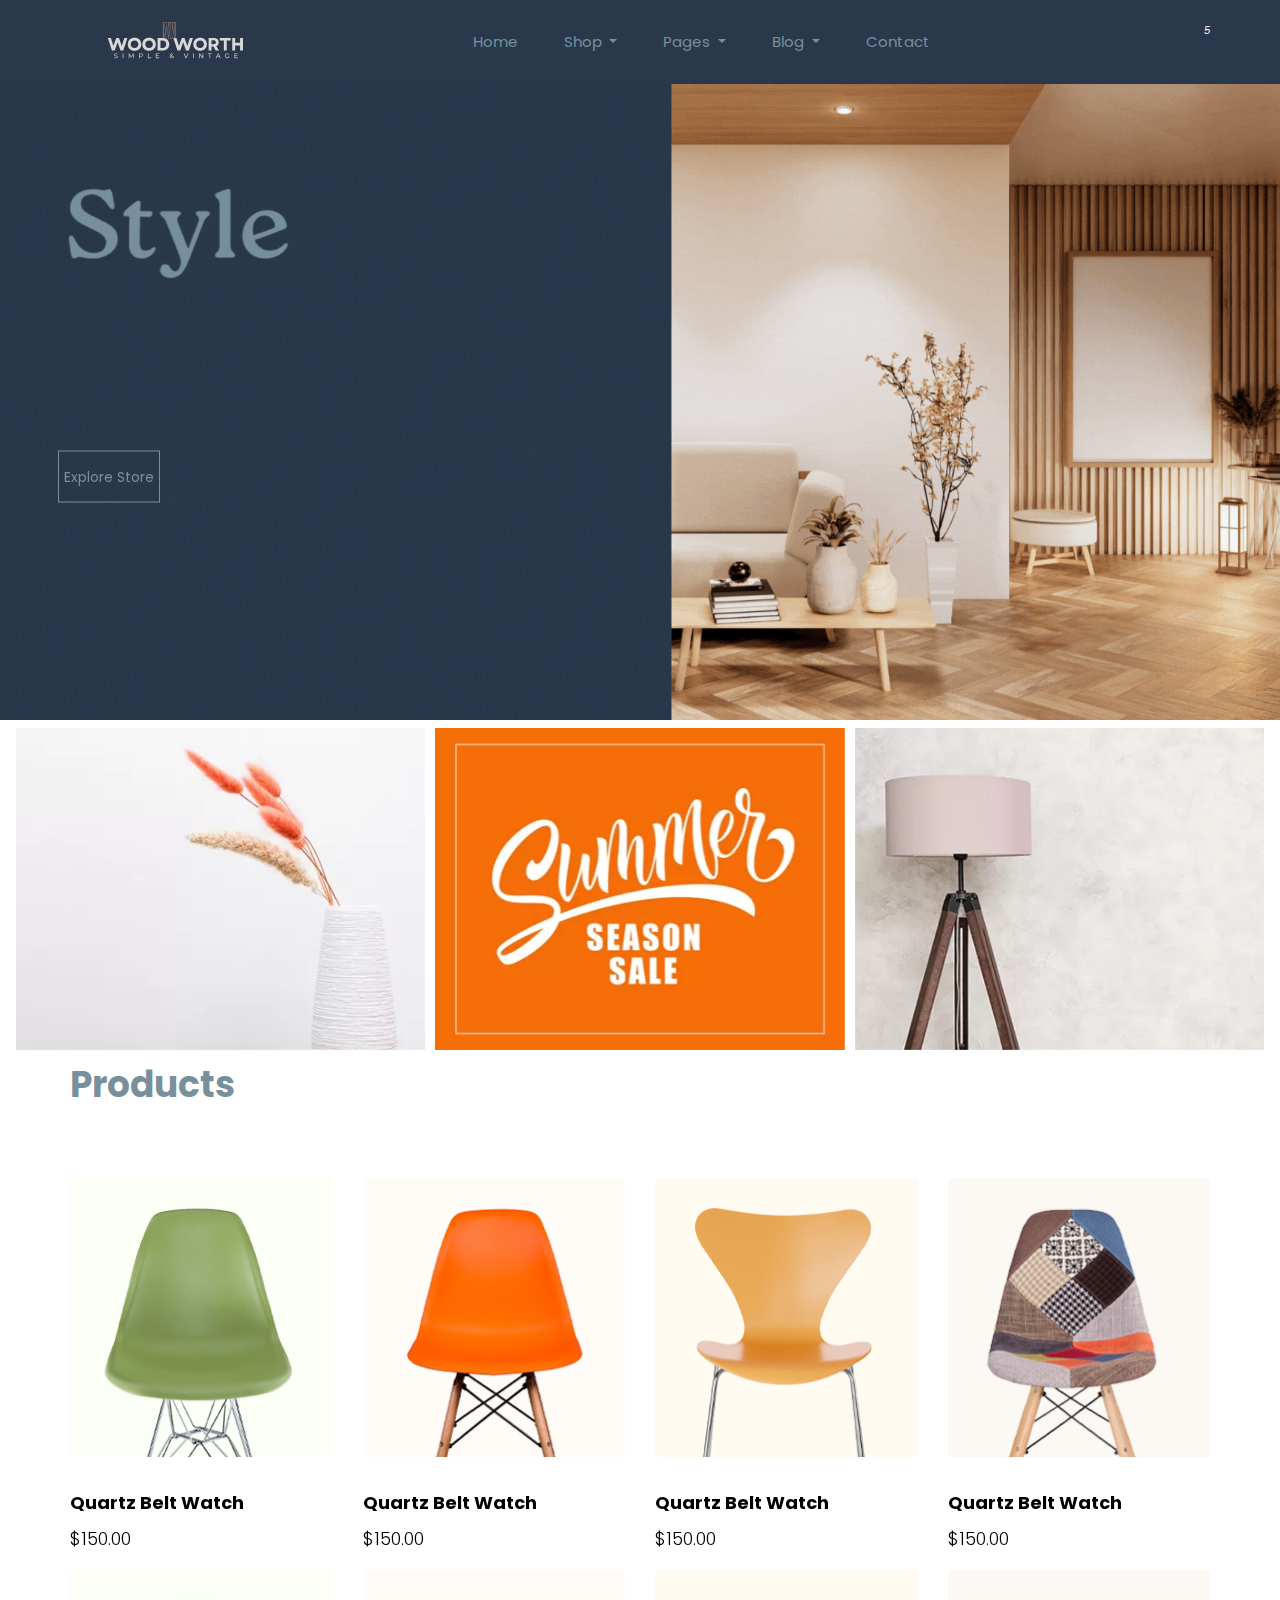
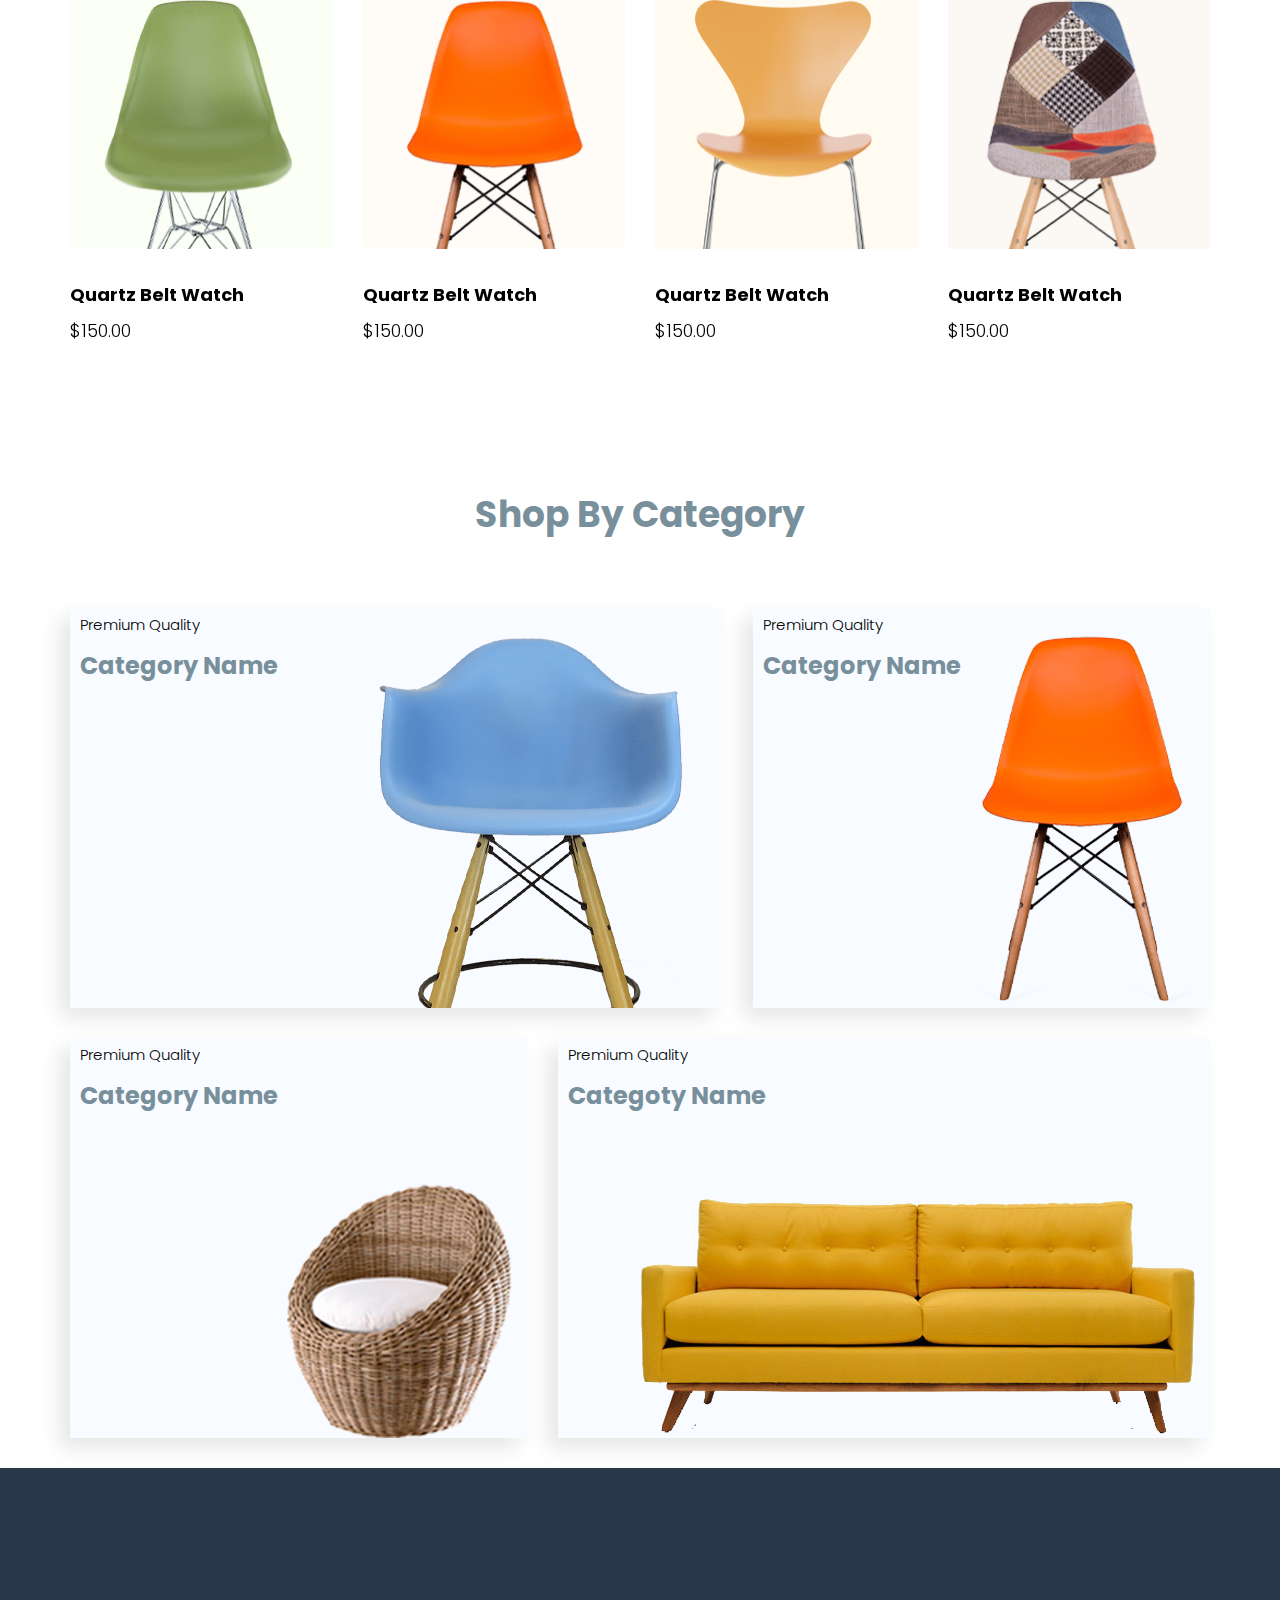
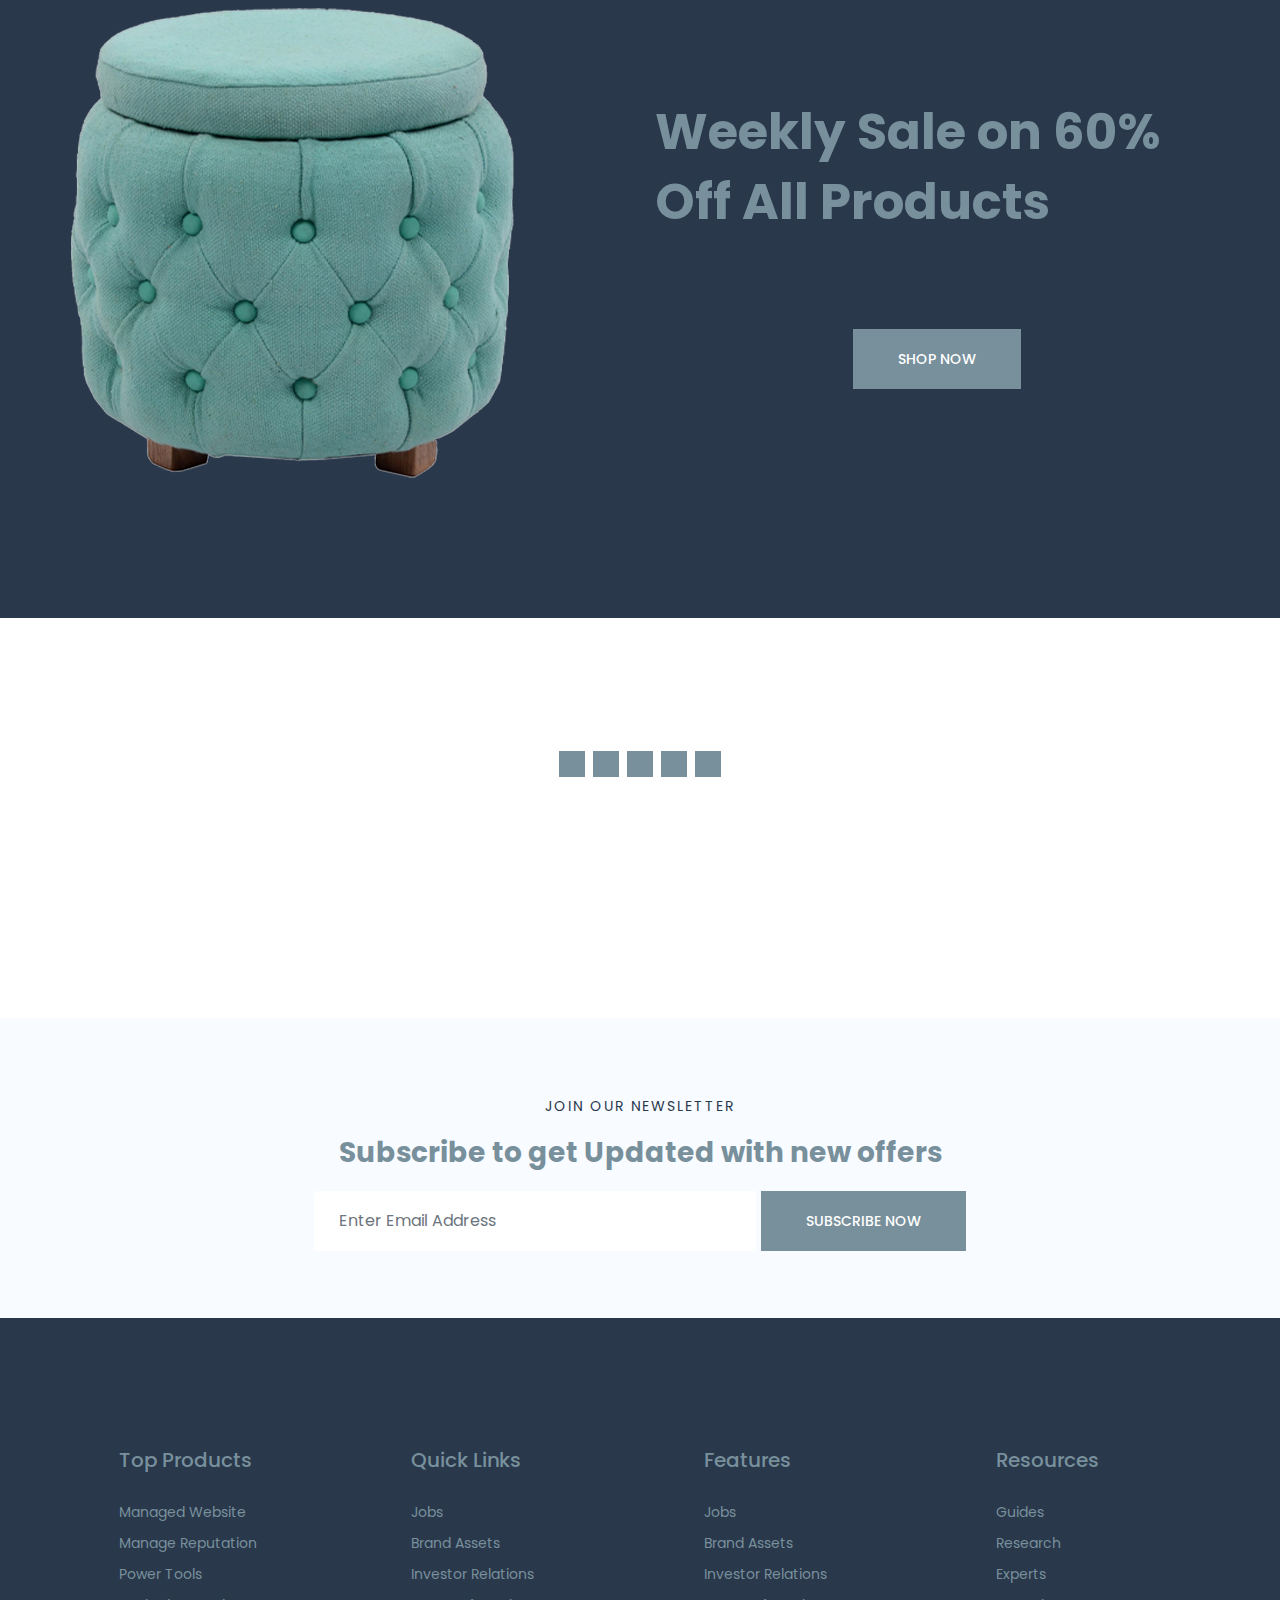
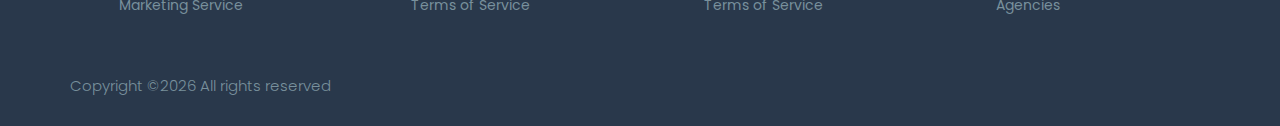
==== index.html @ 84f2014f "new changes" ====
<!DOCTYPE html>
<html lang="en">
  <head>
    <meta charset="UTF-8" />
    <meta
      name="viewport"
      content="width=device-width, initial-scale=1, shrink-to-fit=no"
    />
    <title>Furni Mart</title>
    <!-- START:: Styles -->
    <link rel="stylesheet" href="assets/css/bootstrap.min.css" />
    <!-- owl carousel CSS -->
    <link rel="stylesheet" href="assets/css/owl.carousel.min.css" />
    <!-- font awesome CSS -->
    <link
      rel="stylesheet"
      href="https://cdnjs.cloudflare.com/ajax/libs/font-awesome/6.4.2/css/all.min.css"
      integrity="sha512-z3gLpd7yknf1YoNbCzqRKc4qyor8gaKU1qmn+CShxbuBusANI9QpRohGBreCFkKxLhei6S9CQXFEbbKuqLg0DA=="
      crossorigin="anonymous"
      referrerpolicy="no-referrer"
    />
    <!-- swiper CSS -->
    <link rel="stylesheet" href="assets/css/slick.css" />
    <!-- style CSS -->
    <link rel="stylesheet" href="assets/css/style.css" />
    <!-- END:: Styles -->
  </head>
  <body>
    <!--START::Nav Section-->
    <header class="main_menu home_menu">
      <div class="container">
        <div class="row align-items-center">
          <div class="col-lg-12">
            <nav class="navbar navbar-expand-lg navbar-light">
              <a class="navbar-brand" href="index.html">
                <img src="assets/images/logo.svg" alt="logo" />
              </a>
              <button class="navbar-toggler" type="button" data-toggle="collapse"
                data-target="#navbarSupportedContent"
                aria-controls="navbarSupportedContent"
                aria-expanded="false"
                aria-label="Toggle navigation"
              >
                <span class="menu_icon"><i  style="color: #78909c;" class="fas fa-bars"></i></span>
              </button>

              <div
                class="collapse navbar-collapse main-menu-item"
                id="navbarSupportedContent"
              >
                <ul class="navbar-nav">
                  <li class="nav-item">
                    <a class="nav-link" href="index.html">Home</a>
                  </li>
                  <li class="nav-item dropdown">
                    <a
                      class="nav-link dropdown-toggle"
                      href="blog.html"
                      id="navbarDropdown_1"
                      role="button"
                      data-toggle="dropdown"
                      aria-haspopup="true"
                      aria-expanded="false"
                    >
                      Shop
                    </a>
                    <div
                      class="dropdown-menu"
                      aria-labelledby="navbarDropdown_1"
                    >
                      <a class="dropdown-item" href="category.html">
                        shop category</a
                      >
                      <a class="dropdown-item" href="single-product.html"
                        >product details</a
                      >
                    </div>
                  </li>
                  <li class="nav-item dropdown">
                    <a
                      class="nav-link dropdown-toggle"
                      href="blog.html"
                      id="navbarDropdown_3"
                      role="button"
                      data-toggle="dropdown"
                      aria-haspopup="true"
                      aria-expanded="false"
                    >
                      pages
                    </a>
                    <div
                      class="dropdown-menu"
                      aria-labelledby="navbarDropdown_2"
                    >
                      <a class="dropdown-item" href="login.html"> login</a>
                      <a class="dropdown-item" href="tracking.html">tracking</a>
                      <a class="dropdown-item" href="checkout.html"
                        >product checkout</a
                      >
                      <a class="dropdown-item" href="cart.html"
                        >shopping cart</a
                      >
                      <a class="dropdown-item" href="confirmation.html"
                        >confirmation</a
                      >
                      <a class="dropdown-item" href="elements.html">elements</a>
                    </div>
                  </li>
                  <li class="nav-item dropdown">
                    <a
                      class="nav-link dropdown-toggle"
                      href="blog.html"
                      id="navbarDropdown_2"
                      role="button"
                      data-toggle="dropdown"
                      aria-haspopup="true"
                      aria-expanded="false"
                    >
                      blog
                    </a>
                    <div
                      class="dropdown-menu"
                      aria-labelledby="navbarDropdown_2"
                    >
                      <a class="dropdown-item" href="blog.html"> blog</a>
                      <a class="dropdown-item" href="single-blog.html">Single blog</a>
                    </div>
                  </li>

                  <li class="nav-item">
                    <a class="nav-link" href="contact.html">Contact</a>
                  </li>
                </ul>
              </div>
              <div class="hearer_icon d-flex">
                <a id="search_1" href="#"><i style="color: #78909c" class="fa-solid fa-magnifying-glass"></i></a>
                <a href="wishlist.html"><i style="color: #78909c" class="fa-regular fa-heart"></i></a>
                <div class="dropdown cart">
                  <a
                    class="dropdown-toggle"
                    href="cart.html"
                    id="navbarDropdown3"
                    role="button"
                    data-toggle="dropdown"
                    aria-haspopup="true"
                    aria-expanded="false"
                  >
                    <i style="color: #78909c" class="fas fa-cart-plus"></i>
                  </a>
                </div>
              </div>
            </nav>
          </div>
        </div>
      </div>
      <div class="search_input" id="search_input_box">
        <div class="container">
          <form class="d-flex justify-content-between search-inner">
            <input
              type="text"
              class="form-control"
              id="search_input"
              placeholder="Search Here"
            />
            <button type="submit" class="btn"></button>
            <span id="close_search" title="Close Search">
              <i class="fa-solid fa-xmark"></i>
            </span>
          </form>
        </div>
      </div>
    </header>
    <!-- END::Nav Section-->

    <!-- START:: Slider Banner -->
    <div id="carouselExampleSlidesOnly" class="carousel slide mycrousel carousel-fade" data-bs-ride="carousel">
      <div class="carousel-inner">
        <div class="carousel-item active">
          <a href="shop.html"><img src="assets/images/hero-banner1.gif" class="img-fluid" alt="slider-banner1"></a>
          <!-- Slider banner btn -->
          <div class="slider-banner-btn-div">
            <a href="products.html" class="slider-banner-btn">Explore Store</a>
          </div>
          <!-- Slider banner btn -->
        </div>

        <div class="carousel-item">
          <img src="assets/images/hero-banner2.gif" class="img-fluid" alt="slider-banner2"/>
        </div>

      </div>
    </div>
    <!-- END:: Slider Banner -->

  <!-- START:: Sales -->
  <div class="owl-carousel px-3 mt-2 sales-carousel">
    <div> <img src="assets/images/sale1.webp" alt="1"> </div>
    <div> <img src="assets/images/sale2.webp" alt="2"> </div>
    <div> <img src="assets/images/sale 3.webp" alt="3"> </div>
  </div>
  
  <!-- END:: Sales -->
    <br>
    <!-- START:: Best Seller Product Slider -->
    <section class="product_list best_seller">
      <div class="container">
          <div class="row justify-content-center">
              <div class="col-lg-12">
                  <div class="section_tittle text-center">
                      <h2>Products</h2>
                  </div>
              </div>
          </div>
          <div class="row align-items-center justify-content-between">
              <div class="col-lg-12">
                  <div class="best_product_slider owl-carousel">
                      <div class="single_product_item">
                          <img src="assets/images/product/product_1.png" alt="">
                          <div class="single_product_text">
                              <h4>Quartz Belt Watch</h4>
                              <h3>$150.00</h3>
                          </div>
                      </div>
                      <div class="single_product_item">
                          <img src="assets/images/product/product_2.png" alt="">
                          <div class="single_product_text">
                              <h4>Quartz Belt Watch</h4>
                              <h3>$150.00</h3>
                          </div>
                      </div>
                      <div class="single_product_item">
                          <img src="assets/images/product/product_3.png" alt="">
                          <div class="single_product_text">
                              <h4>Quartz Belt Watch</h4>
                              <h3>$150.00</h3>
                          </div>
                      </div>
                      <div class="single_product_item">
                          <img src="assets/images/product/product_4.png" alt="">
                          <div class="single_product_text">
                              <h4>Quartz Belt Watch</h4>
                              <h3>$150.00</h3>
                          </div>
                      </div>
                      <div class="single_product_item">
                          <img src="assets/images/product/product_5.png" alt="">
                          <div class="single_product_text">
                              <h4>Quartz Belt Watch</h4>
                              <h3>$150.00</h3>
                          </div>
                      </div>
                  </div>
              </div>
          </div>
      </div>
  </section>
  <!-- END:: Best Seller Product Slider -->

  <!-- START:: Best Seller Product Slider -->
  <section class="product_list best_seller">
    <div class="container">
        <div class="row align-items-center justify-content-between">
            <div class="col-lg-12">
                <div class="best_product_slider owl-carousel">
                    <div class="single_product_item">
                        <img src="assets/images/product/product_1.png" alt="">
                        <div class="single_product_text">
                            <h4>Quartz Belt Watch</h4>
                            <h3>$150.00</h3>
                        </div>
                    </div>
                    <div class="single_product_item">
                        <img src="assets/images/product/product_2.png" alt="">
                        <div class="single_product_text">
                            <h4>Quartz Belt Watch</h4>
                            <h3>$150.00</h3>
                        </div>
                    </div>
                    <div class="single_product_item">
                        <img src="assets/images/product/product_3.png" alt="">
                        <div class="single_product_text">
                            <h4>Quartz Belt Watch</h4>
                            <h3>$150.00</h3>
                        </div>
                    </div>
                    <div class="single_product_item">
                        <img src="assets/images/product/product_4.png" alt="">
                        <div class="single_product_text">
                            <h4>Quartz Belt Watch</h4>
                            <h3>$150.00</h3>
                        </div>
                    </div>
                    <div class="single_product_item">
                        <img src="assets/images/product/product_5.png" alt="">
                        <div class="single_product_text">
                            <h4>Quartz Belt Watch</h4>
                            <h3>$150.00</h3>
                        </div>
                    </div>
                </div>
            </div>
        </div>
    </div>
  </section>
<!-- END:: Best Seller Product Slider -->
  
    <!-- START:: Shop by category -->
    <section class="feature_part padding_top">
      <div class="container">
          <div class="row justify-content-center">
              <div class="col-lg-8">
                  <div class="section_tittle text-center">
                      <h2>Shop By Category</h2>
                  </div>
              </div>
          </div>
          <div class="row align-items-center justify-content-between">
              <div class="col-lg-7 col-sm-6">
                  <div class="single_feature_post_text single_feature_post_first">
                      <p>Premium Quality</p>
                      <h3>Category Name</h3>
                      <a href="shop.html" class="feature_btn">Shop Now <i class="fas fa-play"></i></a>
                      <img src="assets/images/feature/feature_1.png" alt="">
                  </div>
              </div>
              <div class="col-lg-5 col-sm-6">
                  <div class="single_feature_post_text single_feature_post_scnd">
                      <p>Premium Quality</p>
                      <h3>Category Name</h3>
                      <a href="shop.html" class="feature_btn">Shop Now <i class="fas fa-play"></i></a>
                      <img src="assets/images/feature/feature_2.png" alt="">
                  </div>
              </div>
              <div class="col-lg-5 col-sm-6">
                  <div class="single_feature_post_text single_feature_post_scndlast">
                      <p>Premium Quality</p>
                      <h3>Category Name</h3>
                      <a href="shop.html" class="feature_btn">Shop Now <i class="fas fa-play"></i></a>
                      <img src="assets/images/feature/feature_3.png" alt="">
                  </div>
              </div>
              <div class="col-lg-7 col-sm-6">
                  <div class="single_feature_post_text single_feature_post_last">
                      <p>Premium Quality</p>
                      <h3>Categoty Name</h3>
                      <a href="shop.html" class="feature_btn">Shop Now <i class="fas fa-play"></i></a>
                      <img src="assets/images/feature/feature_4.png" alt="">
                  </div>
              </div>
          </div>
      </div>
    </section>
  <!-- END:: Shop by category -->

  <!-- START:: Sales Banner -->
  <section class="our_offer section_padding">
    <div class="container">
        <div class="row align-items-center justify-content-between">
            <div class="col-lg-6 col-md-6">
                <div class="offer_img">
                    <img src="assets/images/offer_img.png" alt="">
                </div>
            </div>
            <div class="col-lg-6 col-md-6">
                <div class="offer_text">
                    <h2>Weekly Sale on 60% Off All Products</h2>
                    
                    <div class="date_countdown">
                        <div id="timer">
                            <div id="days" class="date"></div>
                            <div id="hours" class="date"></div>
                            <div id="minutes" class="date"></div>
                            <div id="seconds" class="date"></div>
                        </div>
                    </div>

                    <div class="input-group newsletter-btn">
                        <div class="input-group-append">
                            <a href="shop.html" class="center_btn_2" id="basic-addon2">Shop Now</a>
                        </div>
                    </div>

                </div>
            </div>
        </div>
    </div>
  </section>
  <!-- END:: Sales Banner -->

  <!-- START:: Connect With Us Section -->
  <section class="connect-withus-section">
    <div class="home-connect page-container">
      <h3>Connect with us!</h3>
      <div class="connections">
          <i class="connect-button fa-brands fa-square-facebook"></i>
          <i class="connect-button fa-brands fa-square-twitter"></i>
          <i class="connect-button fa-brands fa-google"></i>
          <i class="connect-button fa-brands fa-square-instagram"></i>
          <i class="connect-button fa-brands fa-square-pinterest"></i>
      </div>
    </div>
  </section>
  <!-- END:: Connect With Us Section -->

  <!-- START::Brands Section -->
<Section class="brands_section">
  <div class="u-layout-row">
    <div>
      <div>
        <img src="//images02.nicepage.com/a1389d7bc73adea1e1c1fb7e/b26eaa96084b5d63a1b8d98d/5.png" alt="" class="u-image u-image-contain u-image-default u-image-1">
      </div>
    </div>
    <div>
      <div>
        <img src="//images02.nicepage.com/a1389d7bc73adea1e1c1fb7e/303f208dbbed58b0ad91b352/3.png" alt="" class="u-image u-image-contain u-image-default u-image-2">
      </div>
    </div>
    <div>
      <div>
        <img src="//images02.nicepage.com/a1389d7bc73adea1e1c1fb7e/edcb21a5c3ce51d686ceb941/4.png" alt="" class="u-image u-image-contain u-image-default u-image-3">
      </div>
    </div>
    <div>
      <div>
        <img src="//images02.nicepage.com/a1389d7bc73adea1e1c1fb7e/f152870f5c9d5ab28268fb89/2.png" alt="" class="u-image u-image-contain u-image-default u-image-4">
      </div>
    </div>
    <div>
      <div>
        <img src="//images02.nicepage.com/a1389d7bc73adea1e1c1fb7e/8cf263ed39d95b719e7321a1/6.png" alt="" class="u-image u-image-contain u-image-default u-image-5">
      </div>
    </div>
  </div>
</Section>
<!-- END::Brands Section -->

    <!-- START:: News Letter -->
    <section class="subscribe_area">
      <div class="container">
          <div class="row justify-content-center">
              <div class="col-lg-7">
                  <div class="subscribe_area_text text-center">
                      <h5>Join Our Newsletter</h5>
                      <h2>Subscribe to get Updated with new offers</h2>
                      <div class="input-group newsletter-container">
                          <input type="text" class="form-control newsletter-input" placeholder="enter email address" aria-label="Recipient's username" aria-describedby="basic-addon2" style="color: black;">
                          <div class="input-group-append newsletter-btn">
                              <a href="#" id="basic-addon2">Subscribe now</a>
                          </div>
                      </div>
                  </div>
              </div>
          </div>
      </div>
    </section>
    <!-- END:: News Letter -->
    
    <!-- START:: Footer -->
    <footer class="footer_part">
        <div class="container">
            <div class="row justify-content-around">
                <div class="col-lg-2 col-md-4 col-sm-6">
                    <div class="single_footer_part">
                        <h4>Top Products</h4>
                        <ul class="list-unstyled">
                            <li><a href="">Managed Website</a></li>
                            <li><a href="">Manage Reputation</a></li>
                            <li><a href="">Power Tools</a></li>
                            <li><a href="">Marketing Service</a></li>
                        </ul>
                    </div>
                </div>
                <div class="col-lg-2 col-md-4 col-sm-6">
                    <div class="single_footer_part">
                        <h4>Quick Links</h4>
                        <ul class="list-unstyled">
                            <li><a href="">Jobs</a></li>
                            <li><a href="">Brand Assets</a></li>
                            <li><a href="">Investor Relations</a></li>
                            <li><a href="">Terms of Service</a></li>
                        </ul>
                    </div>
                </div>
                <div class="col-lg-2 col-md-4 col-sm-6">
                    <div class="single_footer_part">
                        <h4>Features</h4>
                        <ul class="list-unstyled">
                            <li><a href="">Jobs</a></li>
                            <li><a href="">Brand Assets</a></li>
                            <li><a href="">Investor Relations</a></li>
                            <li><a href="">Terms of Service</a></li>
                        </ul>
                    </div>
                </div>
                <div class="col-lg-2 col-md-4 col-sm-6">
                    <div class="single_footer_part">
                        <h4>Resources</h4>
                        <ul class="list-unstyled">
                            <li><a href="">Guides</a></li>
                            <li><a href="">Research</a></li>
                            <li><a href="">Experts</a></li>
                            <li><a href="">Agencies</a></li>
                        </ul>
                    </div>
                </div>
                
            </div>
            
        </div>
        <div class="copyright_part">
            <div class="container">
                <div class="row">
                    <div class="col-lg-8">
                        <div class="copyright_text">
                            <P>Copyright &copy;<script>document.write(new Date().getFullYear());</script> All rights reserved</P>
                        </div>
                    </div>
                    <div class="col-lg-4 col-md-4">
                        <div class="footer_icon social_icon">
                            <ul class="list-unstyled">
                                <li><a href="#" class="single_social_icon"><i class="fab fa-facebook-f"></i></a></li>
                                <li><a href="#" class="single_social_icon"><i class="fab fa-twitter"></i></a></li>
                                <li><a href="#" class="single_social_icon"><i class="fas fa-globe"></i></a></li>
                            </ul>
                        </div>
                    </div>
                </div>
            </div>
        </div>
    </footer>
    <!-- END:: Footer -->

    <!-- START:: JS -->
    <script src="assets/js/jquery-1.12.1.min.js"></script>
    <!-- popper js -->
    <script src="assets/js/popper.min.js"></script>
    <!-- bootstrap js -->
    <script src="assets/js/bootstrap.min.js"></script>
    <!-- easing js -->
    <script src="assets/js/jquery.magnific-popup.js"></script>
    <!-- particles js -->
    <script src="assets/js/owl.carousel.min.js"></script>
    <script src="assets/js/jquery.nice-select.min.js"></script>
    <!-- slick js -->
    <script src="assets/js/slick.min.js"></script>
    <script src="assets/js/jquery.counterup.min.js"></script>
    <script src="assets/js/jquery.ajaxchimp.min.js"></script>
    <script src="assets/js/jquery.form.js"></script>
    <script src="assets/js/jquery.validate.min.js"></script>
    <!-- custom js -->
    <script src="assets/js/custom.js"></script>

    <script src="https://cdn.jsdelivr.net/npm/@popperjs/core@2.11.8/dist/umd/popper.min.js" integrity="sha384-I7E8VVD/ismYTF4hNIPjVp/Zjvgyol6VFvRkX/vR+Vc4jQkC+hVqc2pM8ODewa9r" crossorigin="anonymous" ></script>
    <script src="https://cdn.jsdelivr.net/npm/bootstrap@5.3.2/dist/js/bootstrap.min.js" integrity="sha384-BBtl+eGJRgqQAUMxJ7pMwbEyER4l1g+O15P+16Ep7Q9Q+zqX6gSbd85u4mG4QzX+" crossorigin="anonymous" ></script>

    <script>
      $('.owl-carousel').owlCarousel({
    loop:true,
    margin:10,
    nav:true,
    responsive:{
        0:{
            items:1
        },
        600:{
            items:2
        },
        1000:{
            items:3,
            loop: false
        }
    }
})
    </script>
    <!-- END:: JS -->
  </body>
</html>
---- assets/css/style.css ----
@import url("https://fonts.googleapis.com/css?family=Poppins:300,400,500,600,700,800&display=swap");

/* START: My Styles */
:root {
  --textColor: #78909c;
  --bgColor: #29384B;
}

html, body{
  overflow-x: hidden;
}
i {
  color: var(--textColor);
}

.slider-banner-btn:hover {
  background-color: var(--textColor);
  color: white;
}

.mycrousel {
  margin-top: 80px;
}

.slider-banner-btn {
  color: var(--textColor);
  border: 1px solid var(--textColor);
  padding: 15px 5px;
}

.slider-banner-btn-div {
  position: absolute;
  top: 62%;
  left: 8.5%;
  transform: translate(-50%, -50%);
}

.offer_text h2{
  color: var(--textColor);
}

/* START: connect us */

.u-layout-row{
  width: 100%;
  display: flex;
  justify-content: space-evenly;
  gap: 8px;
  padding: 70px 0;
  flex-wrap: wrap;
}

.home-connect {
  background-image: url(https://websitedemos.net/furniture-store-04/wp-content/uploads/sites/155/2021/01/footer-bg.jpg);
  padding: 80px 30px;
}

.home-connect h3 {
    font-size: 21px;
    color: white;
    font-weight: 400;
    margin-bottom: 1em;
    line-height: 1.5;
    text-align: center;  
}

.connections {
    display: flex;
    justify-content: center;
    gap: 8px;
    flex-wrap: wrap;
  }

  .connect-button {
        padding: 13px;
        background-color: #78909C;
        color: white;
        border: 0;
        outline: 0;
        flex-wrap: wrap;
  }

  .connect-button:hover {
            background-color: #607d8b;
  }
/* END: connect us */

/* .carousel-inner .carousel-item {
  transition: -webkit-transform 3s ease;
  transition: transform 3s ease;
  transition: transform 3s ease, -webkit-transform 3s ease;
} */

.sales-banners-section{
  padding: 10px 0;
  display: flex;
  gap: 2rem;
  justify-content: center;
  flex-wrap: wrap;
}

.sales-carousel{
  background-color: transparent;
  color: transparent;
}

.newsletter-btn{
  display: flex;
  justify-content: center;
  align-items: center;
  margin-left: 5px;
}
.newsletter-btn a{
  cursor: pointer;
  height: 60px;
  padding: 20px 45px;
  border: 0px solid transparent;
  background-color: var(--textColor);
  color: #fff;
  font-size: 14px;
  font-weight: 500;
  text-transform: uppercase;
}

@media (max-width: 1024px){
  .slider-banner-btn {
    padding: 15px 5px;
  }
  
  .slider-banner-btn-div {
    position: absolute;
    top: 62%;
    left: 10%;
    transform: translate(-50%, -50%);
  }

  .carousel-inner .carousel-item {
    transition: -webkit-transform 5s ease;
    transition: transform 5s ease;
    transition: transform 5s ease, -webkit-transform 5s ease;
  }
}

@media (max-width: 991px) {
  .mycrousel {
    margin-top: 70px;
  }
}

@media (max-width: 768px) {
  .mycrousel {
    margin-top: 60px;
  }
  
  .slider-banner-btn-div {
    position: absolute;
    top: 64%;
    left: 11%;
    transform: translate(-50%, -50%);
  }

  .main-menu-item{
    margin-top: -3px;
  }
}

@media (max-width: 698px) {
  
  .slider-banner-btn {
    padding: 10px;
  }
}

@media (max-width: 425px) {
  .slider-banner-btn {
    font-size: 12px;
    padding: 5px 5px;
  }
  
  .slider-banner-btn-div {
    position: absolute;
    top: 65%;
    left: 15%;
    transform: translate(-50%, -50%);
  }

  .carousel-inner .carousel-item {
    transition: -webkit-transform 7s ease;
    transition: transform 7s ease;
    transition: transform 7s ease, -webkit-transform 7s ease;
  }

  .offer_img{
    display: flex;
    justify-content: center;
  }

  .offer_img img{
    width: 70%;
  }

  .newsletter-btn{
    display: flex;
    justify-content: center;
    align-items: center;
    margin-top: 10px !important;
  }

  .newsletter-btn a{
    cursor: pointer;
    height: 40px;
    padding: 14px 25px;
    background-color: var(--textColor);
    color: #fff;
    font-size: 11px;
    font-weight: 500;
    text-transform: uppercase;
  }

  .newsletter-input{
    height: 45px !important;
    font-size: 15px !important;
  }

  .main-menu-item{
    margin-top: -11px;
  }
}

@media (max-width: 375px){
  .slider-banner-btn-div {
    position: absolute;
    top: 66%;
    left: 16.5%;
    transform: translate(-50%, -50%);
  }
  .sales-banners-section{
    padding: 10px;
  }
  .sales-banners-section >div:nth-of-type(2){
    margin-top: -20px;
  }
  .sales-banners-section >div:nth-of-type(3){
    margin-top: -20px;
  }

}

@media (max-width: 320px) {
  .slider-banner-btn {
    font-size: 10px;
    padding: 5px 5px;
  }
  
  .slider-banner-btn-div {
    position: absolute;
    top: 67%;
    left: 17%;
    transform: translate(-50%, -50%);
  }

  .newsletter-btn{
    display: flex;
    justify-content: center;
    align-items: center;
    margin-top: 10px;
  }
  .newsletter-btn a{
    cursor: pointer;
    height: 40px;
    padding: 14px 30px;
    border-radius: 5px;
    background-color: var(--textColor);
    color: #fff;
    font-size: 11px;
    font-weight: 500;
    text-transform: uppercase;
  }

}
/* END: My Styles */
/* .btn_2,
.form-contact .form-group .btn_1 i {
  background-image: linear-gradient(16deg, #ff005a 0%, #ff5d2d 64%, #ffba00 100%);
} */


.form-contact .form-group .btn_1 {
  background-image: linear-gradient(to left, #fff 0%, #fff 51%, #fff 100%);
}

body {
  font-family: "Poppins", sans-serif;
  padding: 0;
  margin: 0;
  font-size: 14px;
}


.message_submit_form:focus {
  outline: none;
  color: white;
}


input:hover,
input:focus {
  outline: none !important;
  color: white;
}


.gray_bg {
  background-color: #ecfdff;
}


.section_padding {
  padding: 140px 0px;
}

@media only screen and (min-width: 992px) and (max-width: 1200px) {

  .section_padding {
    padding: 100px 0px;
  }
}

@media only screen and (min-width: 768px) and (max-width: 991px) {

  .section_padding {
    padding: 70px 0px;
  }
}

@media (max-width: 576px) {

  .section_padding {
    padding: 70px 0px;
  }
}

@media only screen and (min-width: 576px) and (max-width: 767px) {

  .section_padding {
    padding: 70px 0px;
  }
}


.single_padding_top {
  padding-top: 140px !important;
}

@media only screen and (min-width: 992px) and (max-width: 1200px) {

  .single_padding_top {
    padding-top: 70px !important;
  }
}

@media only screen and (min-width: 768px) and (max-width: 991px) {

  .single_padding_top {
    padding-top: 70px !important;
  }
}

@media (max-width: 576px) {

  .single_padding_top {
    padding-top: 70px !important;
  }
}

@media only screen and (min-width: 576px) and (max-width: 767px) {

  .single_padding_top {
    padding-top: 100px !important;
  }
}


.padding_top {
  padding-top: 140px;
}

@media only screen and (min-width: 992px) and (max-width: 1200px) {

  .padding_top {
    padding-top: 100px;
  }
}

@media only screen and (min-width: 768px) and (max-width: 991px) {

  .padding_top {
    padding-top: 70px;
  }
}

@media (max-width: 576px) {

  .padding_top {
    padding-top: 70px;
  }
}

@media only screen and (min-width: 576px) and (max-width: 767px) {

  .padding_top {
    padding-top: 70px;
  }
}


a {
  text-decoration: none;
  -webkit-transition: 0.5s;
  transition: 0.5s;
}


a:hover {
  outline: none;
  text-decoration: none;
}


h1,
h2,
h3,
h4,
h5,
h6 {
  color: #000;
  font-family: "Poppins", sans-serif;
  -webkit-transition: 0.5s;
  transition: 0.5s;
}


p {
  font-family: "Poppins", sans-serif;
  line-height: 2;
  font-size: 15px;
  margin-bottom: 0px;
  color: #000;
  font-weight: 300;
}


h2 {
  font-size: 44px;
  line-height: 28px;
  color: #1a1a1a;
  font-weight: 600;
  line-height: 1.222;
}

@media (max-width: 576px) {

  h2 {
    font-size: 22px;
    line-height: 25px;
  }
}

@media only screen and (min-width: 576px) and (max-width: 767px) {

  h2 {
    font-size: 24px;
    line-height: 25px;
  }
}


h3 {
  font-size: 24px;
  line-height: 25px;
}

@media (max-width: 576px) {

  h3 {
    font-size: 20px;
  }
}


h5 {
  font-size: 18px;
  line-height: 22px;
}


img {
  max-width: 100%;
}


a:focus,
.button:focus,
button:focus,
.btn:focus {
  text-decoration: none;
  outline: none;
  box-shadow: none;
  -webkit-transition: 1s;
  transition: 1s;
  color: white;
}


.section_tittle {
  margin-bottom: 80px;
}

@media (max-width: 991px) {

  .section_tittle {
    margin-bottom: 20px;
  }
}

@media only screen and (min-width: 992px) and (max-width: 1200px) {

  .section_tittle {
    margin-bottom: 40px;
  }
}


.section_tittle h2 {
  font-size: 36px;
  color: var(--textColor);
  line-height: 27px;
  font-weight: 700;
  position: relative;
  margin-bottom: 28px;
}

@media (max-width: 576px) {

  .section_tittle h2 {
    font-size: 25px;
    line-height: 35px;
    margin-bottom: 15px;
  }
}

@media only screen and (min-width: 576px) and (max-width: 767px) {

  .section_tittle h2 {
    font-size: 25px;
    line-height: 35px;
    margin-bottom: 15px;
  }
}

@media only screen and (min-width: 768px) and (max-width: 991px) {

  .section_tittle h2 {
    font-size: 30px;
    line-height: 40px;
    margin-bottom: 15px;
  }
}

@media only screen and (min-width: 992px) and (max-width: 1200px) {

  .section_tittle h2 {
    font-size: 35px;
    line-height: 40px;
  }
}


.section_tittle p {
  color: #556172;
  text-transform: capitalize;
  line-height: 30px;
  font-family: "Poppins", sans-serif;
}

@media (max-width: 576px) {

  .section_tittle p {
    margin-bottom: 10px;
  }
}

@media only screen and (min-width: 576px) and (max-width: 767px) {

  .section_tittle p {
    margin-bottom: 10px;
  }
}

@media only screen and (min-width: 768px) and (max-width: 991px) {

  .section_tittle p {
    margin-bottom: 10px;
  }
}

@media only screen and (min-width: 992px) and (max-width: 1200px) {

  .section_tittle p {
    margin-bottom: 10px;
  }
}


ul {
  list-style: none;
  margin: 0;
  padding: 0;
}


.mb_110 {
  margin-bottom: 110px;
}

@media (max-width: 576px) {

  .mb_110 {
    margin-bottom: 220px;
  }
}


.mt_130 {
  margin-top: 130px;
}

@media (max-width: 576px) {

  .mt_130 {
    margin-top: 70px;
  }
}

@media only screen and (min-width: 576px) and (max-width: 767px) {

  .mt_130 {
    margin-top: 70px;
  }
}

@media only screen and (min-width: 768px) and (max-width: 991px) {

  .mt_130 {
    margin-top: 70px;
  }
}

@media only screen and (min-width: 992px) and (max-width: 1200px) {

  .mt_130 {
    margin-top: 70px;
  }
}


.mb_130 {
  margin-bottom: 140px;
}

@media (max-width: 991px) {

  .mb_130 {
    margin-bottom: 70px;
  }
}

@media only screen and (min-width: 992px) and (max-width: 1200px) {

  .mb_130 {
    margin-bottom: 100px;
  }
}


.padding_less_40 {
  margin-bottom: -50px;
}


.z_index {
  z-index: 9 !important;
  position: relative;
}

@media only screen and (min-width: 1200px) and (max-width: 3640px) {

  .container {
    max-width: 1170px;
  }
}

@media (max-width: 1200px) {

  [class*="hero-ani-"] {
    display: none !important;
  }
}


.form-control:focus {
  color: #495057;
  background-color: #fff;
  border-color: #dddddd;
  outline: 0;
  box-shadow: none;
  color: white;
}


.pageination .page-link {
  border: 0px solid transparent;
  font-weight: 500;
  font-size: 18px;
  color: #979797;
  padding: 10px 8px;
}


.pageination .page-link:hover {
  background-color: transparent;
  color: #000;
}


.pageination i {
  font-size: 12px;
}


/* Main Button Area css
============================================================================================ */

.submit_btn {
  width: auto;
  display: inline-block;
  background: #fff;
  padding: 0px 50px;
  color: #fff;
  font-size: 13px;
  font-weight: 500;
  line-height: 50px;
  border-radius: 5px;
  outline: none !important;
  box-shadow: none !important;
  text-align: center;
  border: 1px solid #edeff2;
  cursor: pointer;
  -webkit-transition: 0.5s;
  transition: 0.5s;
}


.submit_btn:hover {
  background: transparent;
}


.btn_1 {
  display: inline-block;
  padding: 9px 42px;
  border-radius: 50px;
  background-color: #ecfdff;
  font-size: 15px;
  font-weight: 700;
  color: #333;
  -webkit-transition: 0.5s;
  transition: 0.5s;
}


.btn_1:hover {
  background-color: #ff3368;
  color: #fff;
}


.btn_3 {
  display: inline-block;
  padding: 9px 42px;
  border-radius: 5px;
  background-color: var(--bgColor);
  border: 1px solid var(--bgColor);
  font-size: 15px;
  font-weight: 700;
  color: #fff;
  text-transform: uppercase;
  font-weight: 400;
  box-shadow: -1.717px 8.835px 29.76px 2.24px rgba(255, 51, 104, 0.18);
  border: 1px solid --bgColor;
  -webkit-transition: 0.5s;
  transition: 0.5s;
}


.btn_3:hover {
  background-color: transparent;
  color: black;
}


.btn_2 {
  display: inline-block;
  width: 180px;
  height: 60px;
  line-height: 60px;
  text-align: center;
  background-color: var(--bgColor);
  font-size: 15px;
  font-family: "Poppins", sans-serif;
  font-weight: 500;
  color: #fff;
  -o-transition: all .4s ease-in-out;
  -webkit-transition: all .4s ease-in-out;
  transition: all .4s ease-in-out;
  text-transform: capitalize;
  background-size: 200% auto;
  text-transform: uppercase;
}

@media (max-width: 425px){
  .center_btn_2{
    position: absolute;
    left: 50%;
    top: 50%;
    transform: translate(-50%, -50%);
    padding: 30px;
  }
}

.btn_2:hover {
  border: 2px solid var(--textColor) !important;
  background-color: transparent !important;
  color: var(--textColor) !important;
}

@media (max-width: 991px) {

  .btn_2 {
    height: 50px;
    width: 140px;
    line-height: 50px;
  }
}


.btn_4 {
  color: #ff3368;
  font-size: 15px;
  font-weight: 700;
  margin-top: 53px;
  display: inline-block;
  -webkit-transition: 0.5s;
  transition: 0.5s;
}

@media (max-width: 991px) {

  .btn_4 {
    margin-top: 30px;
  }
}


.btn_4 img {
  width: 20px;
  margin-left: 15px;
}



.button {
  display: inline-block;
  border: 1px solid transparent;
  font-size: 15px;
  font-weight: 500;
  padding: 12px 54px;
  border-radius: 4px;
  color: #fff;
  border: 1px solid #edeff2;
  text-transform: uppercase;
  background-color: #ff3368;
  cursor: pointer;
  -webkit-transition: 0.5s;
  transition: 0.5s;
}

@media (max-width: 767px) {

  .button {
    font-size: 13px;
    padding: 9px 24px;
  }
}


.button:hover {
  color: #fff;
}


.button-link {
  letter-spacing: 0;
  color: #3b1d82;
  border: 0;
  padding: 0;
}


.button-link:hover {
  background: transparent;
  color: #3b1d82;
}


.button-header {
  color: #fff;
  border-color: #edeff2;
}


.button-header:hover {
  background: #b8024c;
  color: #fff;
}


.button-contactForm {
  color: #fff;
  border-color: #edeff2;
  padding: 12px 25px;
}

/* End Main Button Area css
============================================================================================ */
/* Start Blog Area css
============================================================================================ */

.latest-blog-area .area-heading {
  margin-bottom: 70px;
}


.blog_area a {
  color: #666666 !important;
  text-decoration: none;
  -webkit-transition: 0.5s;
  transition: 0.5s;
}


.blog_area a:hover,
.blog_area a :hover {
  color: #ff3368;
}


.single-blog {
  overflow: hidden;
  margin-bottom: 30px;
}


.single-blog:hover {
  box-shadow: 0px 10px 20px 0px rgba(42, 34, 123, 0.1);
}


.single-blog .thumb {
  overflow: hidden;
  position: relative;
}


.single-blog .thumb:after {
  content: '';
  position: absolute;
  left: 0;
  top: 0;
  width: 100%;
  height: 100%;
  background: #000;
  opacity: 0;
  -webkit-transition: 0.5s;
  transition: 0.5s;
}


.single-blog h4 {
  border-bottom: 1px solid #dfdfdf;
  padding-bottom: 34px;
  margin-bottom: 25px;
}


.single-blog a {
  font-size: 20px;
  font-weight: 600;
}


.single-blog .date {
  color: #888;
  text-align: left;
  display: inline-block;
  font-size: 13px;
  font-weight: 300;
}


.single-blog .tag {
  text-align: left;
  display: inline-block;
  font-size: 13px;
  font-weight: 300;
  margin-right: 22px;
  position: relative;
}


.single-blog .tag:after {
  content: '';
  position: absolute;
  width: 1px;
  height: 10px;
  background: #acacac;
  right: -12px;
  top: 7px;
}

@media (max-width: 1199px) {

  .single-blog .tag {
    margin-right: 8px;
  }

  .single-blog .tag:after {
    display: none;
  }
}


.single-blog .likes {
  margin-right: 16px;
}

@media (max-width: 800px) {

  .single-blog {
    margin-bottom: 30px;
  }
}


.single-blog .single-blog-content {
  padding: 30px;
}


.single-blog .single-blog-content .meta-bottom p {
  font-size: 13px;
  font-weight: 300;
}


.single-blog .single-blog-content .meta-bottom i {
  color: #edeff2;
  font-size: 13px;
  margin-right: 7px;
}

@media (max-width: 1199px) {

  .single-blog .single-blog-content {
    padding: 15px;
  }
}


.single-blog:hover .thumb:after {
  opacity: .7;
  -webkit-transition: 0.5s;
  transition: 0.5s;
}

@media (max-width: 1199px) {

  .single-blog h4 {
    transition: all 300ms linear 0s;
    border-bottom: 1px solid #dfdfdf;
    padding-bottom: 14px;
    margin-bottom: 12px;
  }

  .single-blog h4 a {
    font-size: 18px;
  }
}


.full_image.single-blog {
  position: relative;
}


.full_image.single-blog .single-blog-content {
  position: absolute;
  left: 35px;
  bottom: 0;
  opacity: 0;
  visibility: hidden;
  -webkit-transition: 0.5s;
  transition: 0.5s;
}

@media (min-width: 992px) {

  .full_image.single-blog .single-blog-content {
    bottom: 100px;
  }
}


.full_image.single-blog h4 {
  -webkit-transition: 0.5s;
  transition: 0.5s;
  border-bottom: none;
  padding-bottom: 5px;
}


.full_image.single-blog a {
  font-size: 20px;
  font-weight: 600;
}


.full_image.single-blog .date {
  color: #fff;
}


.full_image.single-blog:hover .single-blog-content {
  opacity: 1;
  visibility: visible;
  -webkit-transition: 0.5s;
  transition: 0.5s;
}

/* End Blog Area css
============================================================================================ */
/* Latest Blog Area css
============================================================================================ */

.l_blog_item .l_blog_text .date {
  margin-top: 24px;
  margin-bottom: 15px;
}


.l_blog_item .l_blog_text .date a {
  font-size: 12px;
}


.l_blog_item .l_blog_text h4 {
  font-size: 18px;
  border-bottom: 1px solid #eeeeee;
  margin-bottom: 0px;
  padding-bottom: 20px;
  -webkit-transition: 0.5s;
  transition: 0.5s;
}


.l_blog_item .l_blog_text p {
  margin-bottom: 0px;
  padding-top: 20px;
}

/* End Latest Blog Area css
============================================================================================ */
/* Causes Area css
============================================================================================ */

.causes_slider .owl-dots {
  text-align: center;
  margin-top: 80px;
}


.causes_slider {
  height: 14px;
  width: 14px;
  background: #eeeeee;
  display: inline-block;
  margin-right: 7px;
}


.causes_slider {
  margin-right: 0px;
}

.causes_item {
  background: #fff;
}


.causes_item .causes_img {
  position: relative;
}


.causes_item .causes_img .c_parcent {
  position: absolute;
  bottom: 0px;
  width: 100%;
  left: 0px;
  height: 3px;
  background: rgba(255, 255, 255, 0.5);
}


.causes_item .causes_img .c_parcent span {
  width: 70%;
  height: 3px;
  position: absolute;
  left: 0px;
  bottom: 0px;
}


.causes_item .causes_img .c_parcent span:before {
  content: "75%";
  position: absolute;
  right: -10px;
  bottom: 0px;
  color: #fff;
  padding: 0px 5px;
}


.causes_item .causes_text {
  padding: 30px 35px 40px 30px;
}


.causes_item .causes_text h4 {
  font-size: 18px;
  font-weight: 600;
  margin-bottom: 15px;
  cursor: pointer;
}


.causes_item .causes_text p {
  font-size: 14px;
  line-height: 24px;
  font-weight: 300;
  margin-bottom: 0px;
}


.causes_item .causes_bottom a {
  width: 50%;
  border: 1px solid;
  text-align: center;
  float: left;
  line-height: 50px;
  color: #fff;
  font-size: 14px;
  font-weight: 500;
}


.causes_item .causes_bottom a+a {
  border-color: #eeeeee;
  background: #fff;
  font-size: 14px;
}

/* End Causes Area css
============================================================================================ */


.latest_blog_area {
  background: #f9f9ff;
}


.single-recent-blog-post {
  margin-bottom: 30px;
}


.single-recent-blog-post .thumb {
  overflow: hidden;
}


.single-recent-blog-post .thumb img {
  transition: all 0.7s linear;
}


.single-recent-blog-post .details {
  padding-top: 30px;
}


.single-recent-blog-post .details .sec_h4 {
  line-height: 24px;
  padding: 10px 0px 13px;
  transition: all 0.3s linear;
}


.single-recent-blog-post .date {
  font-size: 14px;
  line-height: 24px;
  font-weight: 400;
}


.single-recent-blog-post:hover img {
  transform: scale(1.23) rotate(10deg);
}


.tags .tag_btn {
  font-size: 12px;
  font-weight: 500;
  line-height: 20px;
  border: 1px solid #eeeeee;
  display: inline-block;
  padding: 1px 18px;
  text-align: center;
}


.tags .tag_btn+.tag_btn {
  margin-left: 2px;
}



.blog_categorie_area {
  padding-top: 30px;
  padding-bottom: 30px;
}

@media (min-width: 900px) {

  .blog_categorie_area {
    padding-top: 80px;
    padding-bottom: 80px;
  }
}

@media (min-width: 1100px) {

  .blog_categorie_area {
    padding-top: 120px;
    padding-bottom: 120px;
  }
}


.categories_post {
  position: relative;
  text-align: center;
  cursor: pointer;
}


.categories_post img {
  max-width: 100%;
}


.categories_post .categories_details {
  position: absolute;
  top: 20px;
  left: 20px;
  right: 20px;
  bottom: 20px;
  background: rgba(34, 34, 34, 0.75);
  color: #fff;
  transition: all 0.3s linear;
  display: flex;
  align-items: center;
  justify-content: center;
}


.categories_post .categories_details h5 {
  margin-bottom: 0px;
  font-size: 18px;
  line-height: 26px;
  text-transform: uppercase;
  color: #fff;
  position: relative;
}


.categories_post .categories_details p {
  font-weight: 300;
  font-size: 14px;
  line-height: 26px;
  margin-bottom: 0px;
}


.categories_post .categories_details .border_line {
  margin: 10px 0px;
  background: #fff;
  width: 100%;
  height: 1px;
}


.categories_post:hover .categories_details {
  background: rgba(222, 99, 32, 0.85);
}



.blog_item {
  margin-bottom: 50px;
}


.blog_details {
  padding: 30px 0 20px 10px;
  box-shadow: 0px 10px 20px 0px rgba(221, 221, 221, 0.3);
}

@media (min-width: 768px) {

  .blog_details {
    padding: 60px 30px 35px 35px;
  }
}


.blog_details p {
  margin-bottom: 30px;
}


.blog_details a {
  color: #ff8b23;
}


.blog_details a:hover {
  color: #ff3368 !important;
}


.blog_details h2 {
  font-size: 18px;
  font-weight: 600;
  margin-bottom: 8px;
}

@media (min-width: 768px) {

  .blog_details h2 {
    font-size: 24px;
    margin-bottom: 15px;
  }
}


.blog-info-link li {
  float: left;
  font-size: 14px;
}


.blog-info-link li a {
  color: #999999;
}


.blog-info-link li i,
.blog-info-link li span {
  font-size: 13px;
  margin-right: 5px;
}


.blog-info-link li::after {
  content: "|";
  padding-left: 10px;
  padding-right: 10px;
}


.blog-info-link li:last-child::after {
  display: none;
}


.blog-info-link::after {
  content: "";
  display: block;
  clear: both;
  display: table;
}


.blog_item_img {
  position: relative;
}


.blog_item_img .blog_item_date {
  position: absolute;
  bottom: -10px;
  left: 10px;
  display: block;
  color: #fff;
  background-color: #ff3368;
  padding: 8px 15px;
  border-radius: 5px;
}

@media (min-width: 768px) {

  .blog_item_img .blog_item_date {
    bottom: -20px;
    left: 40px;
    padding: 13px 30px;
  }
}


.blog_item_img .blog_item_date h3 {
  font-size: 22px;
  font-weight: 600;
  color: #fff;
  margin-bottom: 0;
  line-height: 1.2;
}

@media (min-width: 768px) {

  .blog_item_img .blog_item_date h3 {
    font-size: 30px;
  }
}


.blog_item_img .blog_item_date p {
  font-size: 18px;
  margin-bottom: 0;
  color: #fff;
}

@media (min-width: 768px) {

  .blog_item_img .blog_item_date p {
    font-size: 18px;
  }
}


.blog_right_sidebar .widget_title {
  font-size: 20px;
  margin-bottom: 40px;
}


.blog_right_sidebar .widget_title::after {
  content: "";
  display: block;
  padding-top: 15px;
  border-bottom: 1px solid #f0e9ff;
}


.blog_right_sidebar .single_sidebar_widget {
  background: #fbf9ff;
  padding: 30px;
  margin-bottom: 30px;
}


.blog_right_sidebar .search_widget .form-control {
  height: 50px;
  border-color: #f0e9ff;
  font-size: 13px;
  color: #999999;
  padding-left: 20px;
  border-radius: 0;
  border-right: 0;
}


.blog_right_sidebar .search_widget .form-control::placeholder {
  color: #999999;
}


.blog_right_sidebar .search_widget .form-control:focus {
  border-color: #f0e9ff;
  outline: 0;
  box-shadow: none;
  color: white;
}


.blog_right_sidebar .search_widget .input-group button {
  background: #fff;
  border-left: 0;
  border: 1px solid #f0e9ff;
  padding: 4px 15px;
  border-left: 0;
}


.blog_right_sidebar .search_widget .input-group button i,
.blog_right_sidebar .search_widget .input-group button span {
  font-size: 14px;
  color: #999999;
}


.blog_right_sidebar .newsletter_widget .form-control {
  height: 50px;
  border-color: #f0e9ff;
  font-size: 13px;
  color: #999999;
  padding-left: 20px;
  border-radius: 0;
}


.blog_right_sidebar .newsletter_widget .form-control::placeholder {
  color: #999999;
}


.blog_right_sidebar .newsletter_widget .form-control:focus {
  border-color: #f0e9ff;
  outline: 0;
  box-shadow: none;
  color: white;
}


.blog_right_sidebar .newsletter_widget .input-group button {
  background: #fff;
  border-left: 0;
  border: 1px solid #f0e9ff;
  padding: 3px 15px;
  border-left: 0;
}


.blog_right_sidebar .newsletter_widget .input-group button i,
.blog_right_sidebar .newsletter_widget .input-group button span {
  font-size: 14px;
  color: #999999;
}


.blog_right_sidebar .post_category_widget .cat-list li {
  border-bottom: 1px solid #f0e9ff;
  transition: all 0.3s ease 0s;
  padding-bottom: 12px;
}


.blog_right_sidebar .post_category_widget .cat-list li:last-child {
  border-bottom: 0;
}


.blog_right_sidebar .post_category_widget .cat-list li a {
  font-size: 14px;
  line-height: 20px;
  color: #888888;
}


.blog_right_sidebar .post_category_widget .cat-list li a p {
  margin-bottom: 0px;
}


.blog_right_sidebar .post_category_widget .cat-list li+li {
  padding-top: 15px;
}


.blog_right_sidebar .popular_post_widget .post_item .media-body {
  justify-content: center;
  align-self: center;
  padding-left: 20px;
}


.blog_right_sidebar .popular_post_widget .post_item .media-body h3 {
  font-size: 16px;
  line-height: 20px;
  margin-bottom: 6px;
  transition: all 0.3s linear;
}


.blog_right_sidebar .popular_post_widget .post_item .media-body a:hover {
  color: #fff;
}


.blog_right_sidebar .popular_post_widget .post_item .media-body p {
  font-size: 14px;
  line-height: 21px;
  margin-bottom: 0px;
}


.blog_right_sidebar .popular_post_widget .post_item+.post_item {
  margin-top: 20px;
}


.blog_right_sidebar .tag_cloud_widget ul li {
  display: inline-block;
}


.blog_right_sidebar .tag_cloud_widget ul li a {
  display: inline-block;
  border: 1px solid #eeeeee;
  background: #fff;
  padding: 4px 20px;
  margin-bottom: 8px;
  margin-right: 3px;
  transition: all 0.3s ease 0s;
  color: #888888;
  font-size: 13px;
}


.blog_right_sidebar .tag_cloud_widget ul li a:hover {
  background: #ff3368;
  color: #fff !important;
  -webkit-text-fill-color: #fff;
  text-decoration: none;
  -webkit-transition: 0.5s;
  transition: 0.5s;
}


.blog_right_sidebar .instagram_feeds .instagram_row {
  display: flex;
  margin-right: -6px;
  margin-left: -6px;
}


.blog_right_sidebar .instagram_feeds .instagram_row li {
  width: 33.33%;
  float: left;
  padding-right: 6px;
  padding-left: 6px;
  margin-bottom: 15px;
}


.blog_right_sidebar .br {
  width: 100%;
  height: 1px;
  background: #eeeeee;
  margin: 30px 0px;
}


.blog-pagination {
  margin-top: 80px;
}


.blog-pagination .page-link {
  font-size: 14px;
  position: relative;
  display: block;
  padding: 0;
  text-align: center;
  margin-left: -1px;
  line-height: 45px;
  width: 45px;
  height: 45px;
  border-radius: 0 !important;
  color: #8a8a8a;
  border: 1px solid #f0e9ff;
  margin-right: 10px;
}


.blog-pagination .page-link i,
.blog-pagination .page-link span {
  font-size: 13px;
}


.blog-pagination .page-item.active .page-link {
  background-color: #fbf9ff;
  border-color: #f0e9ff;
  color: #888888;
}


.blog-pagination .page-item:last-child .page-link {
  margin-right: 0;
}



.single-post-area .blog_details {
  box-shadow: none;
  padding: 0;
}


.single-post-area .social-links {
  padding-top: 10px;
}


.single-post-area .social-links li {
  display: inline-block;
  margin-bottom: 10px;
}


.single-post-area .social-links li a {
  color: #cccccc;
  padding: 7px;
  font-size: 14px;
  transition: all 0.2s linear;
}


.single-post-area .blog_details {
  padding-top: 26px;
}


.single-post-area .blog_details p {
  margin-bottom: 20px;
  font-size: 15px;
}


.single-post-area .quote-wrapper {
  background: rgba(130, 139, 178, 0.1);
  padding: 15px;
  line-height: 1.733;
  color: #888888;
  font-style: italic;
  margin-top: 25px;
  margin-bottom: 25px;
}

@media (min-width: 768px) {

  .single-post-area .quote-wrapper {
    padding: 30px;
  }
}


.single-post-area .quotes {
  background: #fff;
  padding: 15px 15px 15px 20px;
  border-left: 2px solid;
}

@media (min-width: 768px) {

  .single-post-area .quotes {
    padding: 25px 25px 25px 30px;
  }
}


.single-post-area .arrow {
  position: absolute;
}


.single-post-area .arrow .lnr {
  font-size: 20px;
  font-weight: 600;
}


.single-post-area .thumb .overlay-bg {
  background: rgba(0, 0, 0, 0.8);
}


.single-post-area .navigation-top {
  padding-top: 15px;
  border-top: 1px solid #f0e9ff;
}


.single-post-area .navigation-top p {
  margin-bottom: 0;
}


.single-post-area .navigation-top .like-info {
  font-size: 14px;
}


.single-post-area .navigation-top .like-info i,
.single-post-area .navigation-top .like-info span {
  font-size: 16px;
  margin-right: 5px;
}


.single-post-area .navigation-top .comment-count {
  font-size: 14px;
}


.single-post-area .navigation-top .comment-count i,
.single-post-area .navigation-top .comment-count span {
  font-size: 16px;
  margin-right: 5px;
}


.single-post-area .navigation-top .social-icons li {
  display: inline-block;
  margin-right: 15px;
}


.single-post-area .navigation-top .social-icons li:last-child {
  margin: 0;
}


.single-post-area .navigation-top .social-icons li i,
.single-post-area .navigation-top .social-icons li span {
  font-size: 14px;
  color: #999999;
}


.single-post-area .blog-author {
  padding: 40px 30px;
  background: #fbf9ff;
  margin-top: 50px;
}

@media (max-width: 600px) {

  .single-post-area .blog-author {
    padding: 20px 8px;
  }
}


.single-post-area .blog-author img {
  width: 90px;
  height: 90px;
  border-radius: 50%;
  margin-right: 30px;
}

@media (max-width: 600px) {

  .single-post-area .blog-author img {
    margin-right: 15px;
    width: 45px;
    height: 45px;
  }
}


.single-post-area .blog-author a {
  display: inline-block;
}


.single-post-area .blog-author a:hover {
  color: #ff3368;
}


.single-post-area .blog-author p {
  margin-bottom: 0;
  font-size: 15px;
}


.single-post-area .blog-author h4 {
  font-size: 16px;
}


.single-post-area .navigation-area {
  border-bottom: 1px solid #eee;
  padding-bottom: 30px;
  margin-top: 55px;
}


.single-post-area .navigation-area p {
  margin-bottom: 0px;
}


.single-post-area .navigation-area h4 {
  font-size: 18px;
  line-height: 25px;
}


.single-post-area .navigation-area .nav-left {
  text-align: left;
}


.single-post-area .navigation-area .nav-left .thumb {
  margin-right: 20px;
  background: #000;
}


.single-post-area .navigation-area .nav-left .thumb img {
  -webkit-transition: 0.5s;
  transition: 0.5s;
}


.single-post-area .navigation-area .nav-left .lnr {
  margin-left: 20px;
  opacity: 0;
  -webkit-transition: 0.5s;
  transition: 0.5s;
}


.single-post-area .navigation-area .nav-left:hover .lnr {
  opacity: 1;
}


.single-post-area .navigation-area .nav-left:hover .thumb img {
  opacity: .5;
}

@media (max-width: 767px) {

  .single-post-area .navigation-area .nav-left {
    margin-bottom: 30px;
  }
}


.single-post-area .navigation-area .nav-right {
  text-align: right;
}


.single-post-area .navigation-area .nav-right .thumb {
  margin-left: 20px;
  background: #000;
}


.single-post-area .navigation-area .nav-right .thumb img {
  -webkit-transition: 0.5s;
  transition: 0.5s;
}


.single-post-area .navigation-area .nav-right .lnr {
  margin-right: 20px;
  opacity: 0;
  -webkit-transition: 0.5s;
  transition: 0.5s;
}


.single-post-area .navigation-area .nav-right:hover .lnr {
  opacity: 1;
}


.single-post-area .navigation-area .nav-right:hover .thumb img {
  opacity: .5;
}

@media (max-width: 991px) {

  .single-post-area .sidebar-widgets {
    padding-bottom: 0px;
  }
}


.comments-area {
  background: transparent;
  border-top: 1px solid #eee;
  padding: 45px 0;
  margin-top: 50px;
}

@media (max-width: 414px) {

  .comments-area {
    padding: 50px 8px;
  }
}


.comments-area h4 {
  margin-bottom: 35px;
  font-size: 18px;
}


.comments-area h5 {
  font-size: 16px;
  margin-bottom: 0px;
}


.comments-area .comment-list {
  padding-bottom: 48px;
}


.comments-area .comment-list:last-child {
  padding-bottom: 0px;
}


.comments-area .comment-list.left-padding {
  padding-left: 25px;
}

@media (max-width: 413px) {

  .comments-area .comment-list .single-comment h5 {
    font-size: 12px;
  }

  .comments-area .comment-list .single-comment .date {
    font-size: 11px;
  }

  .comments-area .comment-list .single-comment .comment {
    font-size: 10px;
  }
}


.comments-area .thumb {
  margin-right: 20px;
}


.comments-area .thumb img {
  width: 70px;
  border-radius: 50%;
}


.comments-area .date {
  font-size: 14px;
  color: #999999;
  margin-bottom: 0;
  margin-left: 20px;
}


.comments-area .comment {
  margin-bottom: 10px;
  color: #777777;
  font-size: 15px;
}


.comments-area .btn-reply {
  background-color: transparent;
  color: #888888;
  padding: 5px 18px;
  font-size: 14px;
  display: block;
  font-weight: 400;
}


.comment-form {
  border-top: 1px solid #eee;
  padding-top: 45px;
  margin-top: 50px;
  margin-bottom: 20px;
}


.comment-form .form-group {
  margin-bottom: 30px;
}


.comment-form h4 {
  margin-bottom: 40px;
  font-size: 18px;
  line-height: 22px;
}


.comment-form .name {
  padding-left: 0px;
}

@media (max-width: 767px) {

  .comment-form .name {
    padding-right: 0px;
    margin-bottom: 1rem;
  }
}


.comment-form .email {
  padding-right: 0px;
}

@media (max-width: 991px) {

  .comment-form .email {
    padding-left: 0px;
  }
}


.comment-form .form-control {
  border: 1px solid #f0e9ff;
  border-radius: 5px;
  height: 48px;
  padding-left: 18px;
  font-size: 13px;
  background: transparent;
}


.comment-form .form-control:focus {
  outline: 0;
  box-shadow: none;
  color: white;
}


.comment-form .form-control::placeholder {
  font-weight: 300;
  color: #999999;
}


.comment-form .form-control::placeholder {
  color: #777777;
}


.comment-form textarea {
  padding-top: 18px;
  border-radius: 12px;
  height: 100% !important;
}


.comment-form ::-webkit-input-placeholder {

  font-size: 13px;
  color: #777;
}


.comment-form ::-moz-placeholder {

  font-size: 13px;
  color: #777;
}


.comment-form :-ms-input-placeholder {

  font-size: 13px;
  color: #777;
}


.comment-form :-moz-placeholder {

  font-size: 13px;
  color: #777;
}


.single_sidebar_widget .btn_1 {
  margin-top: 0px;
  padding: 15px 24px;
}



.single_blog_post .desc a {
  font-size: 16px;
  color: #232b2b !important;
}


.single_blog_post .single_blog .single_appartment_content {
  padding: 38px 38px 23px;
  border: 0px solid #edeff2;
  box-shadow: 0px 10px 20px 0px rgba(221, 221, 221, 0.3);
}


.single_blog_post .single_blog .single_appartment_content p {
  font-size: 12px;
  text-transform: uppercase;
  margin-bottom: 20px;
}


.single_blog_post .single_blog .single_appartment_content p a {
  color: #ff3368;
}


.single_blog_post .single_blog .single_appartment_content h4 {
  font-size: 24px;
  font-weight: 600;
  line-height: 1.481;
  margin-bottom: 16px;
}


.single_blog_post .single_blog .single_appartment_content h5 {
  font-size: 15px;
  color: #8a8a8a;
  font-weight: 400;
}


.single_blog_post .single_blog .single_appartment_content .list-unstyled {
  margin-top: 33px;
}


.single_blog_post .single_blog .single_appartment_content .list-unstyled li {
  display: inline;
  margin-right: 17px;
  color: #999999;
}


.single_blog_post .single_blog .single_appartment_content .list-unstyled li a {
  margin-right: 8px;
  color: #999999;
}

.main_menu {
  position: absolute;
  left: 0;
  top: 0;
  width: 100%;
  z-index: 999;
  background-color: var(--bgColor);
}


.main_menu .navbar-brand {
  padding-top: 0rem;
  padding-bottom: 0px;
}


.main_menu .navbar {
  padding: 0px;
}


.main_menu .main-menu-item ul li .nav-link {
  color: var(--textColor);
  font-size: 15px;
  padding: 36px 23px;
  font-family: "Poppins", sans-serif;
  text-transform: capitalize;
  line-height: 12px;
  font-weight: 400;
}


.main_menu .main-menu-item ul li .nav-link:hover {
  color: #fff;
}

@media only screen and (min-width: 992px) and (max-width: 1200px) {

  .main_menu .main-menu-item ul li .nav-link {
    padding: 35px 20px;
  }
}


.main_menu #search_1 i {
  color: #000;
}


.main_menu #search_input_box {
  position: fixed;
  left: 50%;
  -webkit-transform: translateX(-50%);
  -moz-transform: translateX(-50%);
  -ms-transform: translateX(-50%);
  -o-transform: translateX(-50%);
  transform: translateX(-50%);
  width: 100%;
  max-width: 1140px;
  z-index: 999;
  text-align: center;
  background: var(--bgColor);
}


.main_menu #search_input_box ::placeholder {
  color: #fff;
}

@media (max-width: 991px) {

  .main_menu #search_input_box {
    margin-top: 15px;
  }
}


.main_menu #search_input_box .form-control {
  background: transparent;
  border: 0;
  color: #ffffff;
  font-weight: 400;
  font-size: 15px;
  padding: 0;
}


.main_menu #search_input_box .btn {
  width: 0;
  height: 0;
  padding: 0;
  border: 0;
}


.main_menu #search_input_box .ti-close {
  color: #fff;
  font-weight: 600;
  cursor: pointer;
  padding: 10px;
  padding-right: 0;
}


.main_menu .search-inner {
  padding: 5px 5px;
}


.main_menu .form-control:focus {
  box-shadow: none;
  color: white;
}


.main_menu .active_color {
  color: #f5790b !important;
}


.main_menu a i {
  color: #000;
  position: relative;
  z-index: 1;
  font-size: 15px;
  margin-left: 30px;
}


.main_menu .cart .dropdown-toggle::after {
  display: inline-block;
  margin-left: .255em;
  vertical-align: .255em;
  content: "";
  border: 0px solid transparent;
}


.main_menu .cart i {
  color: #000;
  position: relative;
  z-index: 1;
  font-size: 15px;
}


.main_menu .cart i:after {
  position: absolute;
  border-radius: 50%;
  width: 14px;
  height: 14px;
  right: -8px;
  top: -8px;
  content: "5";
  text-align: center;
  line-height: 15px;
  font-size: 10px;
  color: #fff;
}


.menu_fixed {
  position: fixed;
  z-index: 9999 !important;
  width: 100%;
  box-shadow: 0px 10px 15px rgba(0, 0, 0, 0.05);
  top: 0;
  background-color: #ff3368;
}


.menu_fixed .active_color {
  color: #ff3368 !important;
}


.dropdown .dropdown-menu {
  transition: all 0.5s;
  overflow: hidden;
  transform-origin: top center;
  transform: scale(1, 0);
  display: block;
  border: 0px solid transparent;
  background-color: var(--bgColor);
}


.dropdown .dropdown-menu .dropdown-item {
  font-size: 14px;
  padding: 8px 20px !important;
  color: var(--textColor) !important;
  background-color: var(--bgColor);
  text-transform: capitalize;
}


.dropdown:hover .dropdown-menu {
  transform: scale(1);
}

@media (max-width: 991px) {

  .main_menu {
    padding: 26px 0px;
  }

  .home_menu .main-menu-item {
    padding-left: 0px;
  }

  .main_menu .main-menu-item {
    text-align: left !important;
  }

  .main_menu .main-menu-item .nav-item {
    padding: 10px 15px !important;
  }

  .main_menu .main-menu-item .nav-item .nav-link {
    padding: 5px 15px !important;
  }

  .navbar-collapse {
    z-index: 9999 !important;
    position: absolute;
    left: 0;
    top: 50px;
    width: 100%;
    background-color: var(--bgColor);
    text-align: center !important;
  }

  .dropdown .dropdown-menu {
    transform: scale(1, 0);
    display: none;
    margin-top: 10px;
  }

  .dropdown:hover .dropdown-menu {
    transform: scale(1);
    display: block;
    color: #ff3368;
  }

  .dropdown .dropdown-item:hover {
    color: #ff3368 !important;
  }

  .navbar-brand img {
    max-width: 100px;
    margin: 0 auto;
    position: absolute;
    left: 0;
    right: 0;
    display: inline-block;
    top: 0;
  }

  .navbar-light .navbar-toggler {
    border-color: transparent;
    position: absolute;
    left: 0;
  }

  .menu_icon i {
    color: #000;
  }

  .main_menu a i {
    margin-left: 13px;
  }
}

@media (max-width: 576px) {

  .main_menu {
    padding: 20px 0px;
  }
}

@media only screen and (min-width: 576px) and (max-width: 767px) {

  .main_menu {
    padding: 20px 0px;
  }
}


.dropdown-menu {
  border: 0px solid rgba(0, 0, 0, 0.15) !important;
  background-color: var(--bgColor);
  margin-top: 0;
}


.dropdown:hover .dropdown-menu {
  display: block;
}


.home_menu .menu_btn:hover a {
  color: #fff !important;
}


.home_menu .main-menu-item {
  justify-content: center !important;
}


.single_page_menu .main-menu-item {
  justify-content: flex-end;
}


.single_page_menu .main-menu-item ul li .nav-link:hover {
  color: #ff3368 !important;
}

.banner_part {
  position: relative;
  background-color: #ecfdff;
  overflow: hidden;
}


.banner_part .single_banner_slider .banner_text {
  display: table;
  width: 100%;
  height: 820px;
}


.banner_part .single_banner_slider .banner_text .banner_text_iner {
  display: table-cell;
  vertical-align: middle;
}

@media (max-width: 991px) {

  .banner_part .single_banner_slider .banner_text {
    height: 550px;
  }
}

@media only screen and (min-width: 992px) and (max-width: 1200px) {

  .banner_part .single_banner_slider .banner_text {
    height: 650px;
  }
}


.banner_part .single_banner_slider .banner_text h1 {
  font-size: 66px;
  text-transform: capitalize;
  font-weight: 700;
  margin-bottom: 35px;
  line-height: 72px;
}

@media (max-width: 576px) {

  .banner_part .single_banner_slider .banner_text h1 {
    font-size: 25px;
    margin-bottom: 15px;
    line-height: 1.3;
  }
}

@media only screen and (min-width: 576px) and (max-width: 767px) {

  .banner_part .single_banner_slider .banner_text h1 {
    font-size: 30px;
    margin-bottom: 15px;
    line-height: 1.3;
  }
}

@media only screen and (min-width: 768px) and (max-width: 991px) {

  .banner_part .single_banner_slider .banner_text h1 {
    font-size: 40px;
    margin-bottom: 15px;
    line-height: 1.3;
  }
}

@media only screen and (min-width: 992px) and (max-width: 1200px) {

  .banner_part .single_banner_slider .banner_text h1 {
    font-size: 40px;
    margin-bottom: 15px;
    line-height: 1.4;
  }
}


.banner_part .single_banner_slider .banner_text h1 span {
  color: #ff3368;
}


.banner_part .single_banner_slider .banner_text p {
  font-size: 15px;
  line-height: 1.8;
  font-family: "Poppins", sans-serif;
  margin-bottom: 70px;
  padding-right: 80px;
}

@media (max-width: 991px) {

  .banner_part .single_banner_slider .banner_text p {
    padding-right: 0;
    margin-bottom: 10px;
  }
}

@media only screen and (min-width: 992px) and (max-width: 1200px) {

  .banner_part .single_banner_slider .banner_text p {
    padding-right: 0;
  }
}


.banner_part .single_banner_slider .banner_img {
  position: absolute;
  right: 0;
  top: 30%;
}


.banner_part .owl-nav {
  position: absolute;
  right: -20%;
  bottom: 0;
  padding: 35px 80px;
  background-color: #fff;
}

@media (max-width: 991px) {

  .banner_part .owl-nav {
    right: 0;
    padding: 20px 40px;
  }
}

@media only screen and (min-width: 992px) and (max-width: 1200px) {

  .banner_part .owl-nav {
    right: 0;
    padding: 20px 40px;
  }
}


.banner_part,
.banner_part{
  text-transform: capitalize;
  margin: 0 15px !important;
  text-transform: capitalize;
  font-weight: 700 !important;
}


.banner_part {
  position: relative;
}


.banner_part {
  position: absolute;
  right: -17px;
  top: 3px;
  width: 1px;
  height: 16px;
  background-color: transparent;
}


.banner_part .btn_2 {
  box-shadow: none;
}

@media (max-width: 991px) {

  .banner_part .btn_2 .btn_2 {
    margin-top: 15px;
  }
}


.banner_part .slider-counter {
  font-size: 100px;
  font-weight: 700;
  color: #cde8eb;
  position: absolute;
  right: -16%;
  top: 38%;
}

@media (max-width: 991px) {

  .banner_part .slider-counter {
    font-size: 40px;
  }
}

@media only screen and (min-width: 992px) and (max-width: 1200px) {

  .banner_part .slider-counter {
    font-size: 40px;
  }
}

@media (max-width: 991px) {

  .banner_part {
    padding: 0;
  }
}

@media only screen and (min-width: 992px) and (max-width: 1200px) {

  .banner_part .banner_img img {
    max-width: 75%;
    float: right;
  }
}




.feature_part .single_feature_post_text {
  padding: 10px;
  background-color: #f8fbff;
  margin-bottom: 30px;
  position: relative;
  height: 400px;
}

.single_feature_post_text{
  box-shadow: -10px 10px 20px rgba(0, 0, 0, 0.1);
}

@media (max-width: 576px) {

  .feature_part .single_feature_post_text {
    padding: 35px 20px;
  }
}

@media only screen and (min-width: 576px) and (max-width: 767px) {

  .feature_part .single_feature_post_text {
    height: 300px;
    padding: 35px 20px;
  }
}

@media only screen and (min-width: 768px) and (max-width: 991px) {

  .feature_part .single_feature_post_text {
    height: 300px;
    padding: 35px 20px;
  }
}


.feature_part .single_feature_post_text p {
  line-height: 13px;
}


.feature_part .single_feature_post_text h3 {
  font-size: 24px;
  font-weight: 700;
  margin-top: 21px;
  color: var(--textColor);
}

@media (max-width: 576px) {

  .feature_part .single_feature_post_text h3 {
    margin-top: 10px;
  }
}


.feature_part .single_feature_post_text .feature_btn {
  display: inline-block;
  font-size: 16px;
  font-weight: 700;
  letter-spacing: 2px;
  color: var(--textColor);
  position: absolute;
  left: 50px;
  bottom: 60px;
  line-height: 15px;
  z-index: 5;
  opacity: 0;
  visibility: hidden;
  -webkit-transition: 0.5s;
  transition: 0.5s;
}


.feature_part .single_feature_post_text .feature_btn i {
  font-weight: 12px;
  color: var(--textColor);
  margin-left: 6px;
}


.feature_part .single_feature_post_text img {
  position: absolute;
  bottom: 0;
  right: 15px;
}

@media (max-width: 576px) {

  .feature_part .single_feature_post_text img {
    max-height: 247px;
    right: 0;
    left: 0;
    margin: 0 auto;
  }
}

@media only screen and (min-width: 576px) and (max-width: 767px) {

  .feature_part .single_feature_post_text img {
    max-height: 195px;
    right: 0;
    left: 0;
    margin: 0 auto;
  }
}

@media only screen and (min-width: 768px) and (max-width: 991px) {

  .feature_part .single_feature_post_text img {
    max-height: 195px;
    right: 0;
    left: 0;
    margin: 0 auto;
  }
}

@media only screen and (min-width: 992px) and (max-width: 1200px) {

  .feature_part .single_feature_post_text img {
    max-height: 280px;
    right: 0;
    left: 0;
    margin: 0 auto;
  }
}

@media (max-width: 1024px){
  .single_feature_post_last img{
    width: 90%;
    height: auto;
  }
  .single_feature_post_scndlast img{
    width: 50%;
    height: auto;
  }
}

@media (max-width: 425px){
  .feature_part .single_feature_post_text {
    padding: 10px;
    background-color: #f8fbff;
    margin-bottom: 30px;
    position: relative;
    height: 300px;
  }

  .single_feature_post_first img, .single_feature_post_scnd img{
    height: 200px;
  }
}

@media (max-width: 425px){
  .feature_part .single_feature_post_text {
    padding: 10px;
    background-color: #f8fbff;
    margin-bottom: 30px;
    position: relative;
    height: 280px;
  }

  .single_feature_post_first img, .single_feature_post_scnd img{
    height: 170px;
  }
}

.feature_part .single_feature_post_text:hover .feature_btn {
  bottom: 50px;
  opacity: 1;
  visibility: visible;
}



.product_list .section_tittle {
  text-align: left !important;
}


.product_list .section_tittle h2 {
  text-transform: capitalize;
}


.product_list .section_tittle span {
  color: #adadad;
  font-size: 20px;
  font-weight: 700;
  margin-left: 60px;
}


.product_list .owl-nav {
  position: absolute;
  right: 0;
  top: -62px;
}

@media (max-width: 991px) {

  .product_list .owl-nav {
    right: 0;
    padding: 20px 40px;
  }
}

@media only screen and (min-width: 992px) and (max-width: 1200px) {

  .product_list .owl-nav {
    right: 0;
    padding: 10px 10px;
  }
}

.product_list,
.product_list {
  text-transform: capitalize;
  margin: 0 15px !important;
  text-transform: capitalize;
  font-weight: 700 !important;
}

.product_list .owl-nav{
  position: relative;
}


.product_list .owl-nav{
  position: absolute;
  right: -17px;
  top: 3px;
  width: 1px;
  height: 16px;
  background-color: transparent;
  color: transparent;
}


.single_product_item {
  border-radius: 5px;
  margin-bottom: 20px;
  -webkit-transition: 0.5s;
  transition: 0.5s;
}

@media (max-width: 991px) {

  .single_product_item img {
    width: 100%;
  }
}

@media only screen and (min-width: 992px) and (max-width: 1200px) {

  .single_product_item img {
    width: 100%;
  }
}


@media (max-width: 425px){
  .single_product_item{
    width: 90%;
    text-align: center;
    margin-left: 3%;
  }

  .single_product_item img{
    height: 270px;
  }
}

@media (max-width: 321px){
  .single_product_item{
    width: 95%;
  }

  .single_product_item img{
    height: 200px;
  }
}

.single_product_item .single_product_text {
  padding: 32px 0;
  background-color: #fff;
  -webkit-transition: 0.5s;
  transition: 0.5s;
}


.single_product_item .single_product_text h4 {
  font-weight: 700;
  font-size: 18px;
  margin-bottom: 14px;
}


.single_product_item .single_product_text h3 {
  font-weight: 300;
  font-size: 18px;
}


.single_product_item .single_product_text a {
  color: var(--textColor);
  text-transform: uppercase;
  font-size: 18px;
  font-weight: 500;
  display: block;
  margin-top: 10px;
  opacity: 0;
  visibility: hidden;
  -webkit-transition: 0.5s;
  transition: 0.5s;
}


.single_product_item .single_product_text a i {
  float: right;
  font-size: 18px;
  line-height: 26px;
  color: #000;
}


.single_product_item:hover {
  box-shadow: 0px 10px 20px 0px rgba(0, 23, 51, 0.09);
}


.single_product_item:hover .single_product_text {
  padding: 32px 32px;
}


.single_product_item:hover a {
  opacity: 1;
  visibility: visible;
}



.our_offer {
  background-color: var(--bgColor);
}


.our_offer .date_countdown {
  margin: 37px 0 55px;
}


.our_offer .date_countdown #timer {
  display: flex;
  justify-content: space-between;
}


.our_offer h2 {
  font-size: 50px;
  line-height: 70px;
  font-weight: 700;
}

@media (max-width: 991px) {

  .our_offer h2 {
    font-size: 30px;
    line-height: 35px;
    margin-top: 30px;
  }
}

@media (max-width: 375px){
  .our_offer h2 {
    font-size: 25px;
    line-height: 35px;
    margin-top: 30px;
  }
}

.our_offer .date {
  font-size: 36px;
  color: var(--textColor);
  font-weight: 700;
  border-right: 1px solid transparent;
  padding-right: 9%;
}

@media (max-width: 991px) {

  .our_offer .date {
    padding-right: 4%;
  }
}


.our_offer .date:last-child {
  border-right: 0px solid transparent;
}


.our_offer span {
  display: block;
  font-size: 13px;
  color: #666666;
  text-transform: uppercase;
}


.our_offer .input-group input {
  height: 40px;
  padding-left: 25px;
  border: 0px solid transparent;
  background-color: #fff;
}


.our_offer .input-group input::placeholder {
  text-transform: capitalize;
}

.our_offer .input-group .input-group-text {
  height: 60px;
  line-height: 60px;
  padding: 0px 45px;
  border: 0px solid transparent;
  background-color: var(--textColor);
  color: #fff;
  font-size: 14px;
  font-weight: 500;
  text-transform: uppercase;
}

@media (max-width: 991px) {

  .our_offer .input-group .input-group-text {
    padding: 0px 15px;
  }
}



.best_seller .single_product_item {
  border-radius: 5px;
  margin-bottom: 20px;
  -webkit-transition: 0.5s;
  transition: 0.5s;
}


.best_seller .single_product_item .single_product_text {
  padding: 35px 0 0;
  background-color: #fff;
  -webkit-transition: 0.5s;
  transition: 0.5s;
}


.best_seller .single_product_item .single_product_text h4 {
  font-weight: 700;
  font-size: 18px;
  margin-bottom: 14px;
}


.best_seller .single_product_item .single_product_text h3 {
  font-weight: 300;
  font-size: 18px;
}


.best_seller .single_product_item .single_product_text a {
  color: var(--textColor);
  text-transform: uppercase;
  font-size: 18px;
  font-weight: 500;
  display: block;
  margin-top: 10px;
  opacity: 0;
  visibility: hidden;
  -webkit-transition: 0.5s;
  transition: 0.5s;
}


.best_seller .single_product_item .single_product_text a i {
  float: right;
  font-size: 18px;
  line-height: 26px;
  color: #000;
}


.best_seller .single_product_item:hover {
  box-shadow: none;
}


.best_seller .single_product_item:hover .single_product_text {
  padding: 32px 0 0;
}


.best_seller .single_product_item:hover a {
  opacity: 1;
  visibility: visible;
}



.subscribe_area {
  background-color: #f8fbff;
  width: 100%;
  height: 300px;
  padding: 80px 0;
}

@media (max-width: 1024px){
  .subscribe_area {
    height: 350px;
  }
}

 @media (max-width: 457px){
  .subscribe_area {
    height: 358px;
  }
}

@media (max-width: 321px){
  .subscribe_area {
    height: 350px;
  }
}

.subscribe_area h5 {
  font-size: 14px;
  font-weight: 400;
  color: var(--bgColor);
  text-transform: uppercase;
  letter-spacing: 2px;
}


.subscribe_area h2 {
  font-weight: 700;
  font-size: 28px;
  line-height: 60px;
  /* margin: 35px 0 67px; */
  color: var(--textColor);
}

@media (max-width: 991px) {

  .subscribe_area h2 {
    font-size: 30px;
    line-height: 35px;
    margin: 15px 0 30px;
  }
}

@media (max-width: 375px) {
  .subscribe_area h2 {
    font-size: 22px;
    line-height: 35px;
    margin: 15px 0 30px;
  }
}

.subscribe_area .input-group input {
  height: 60px;
  padding-left: 25px;
  border: 0px solid transparent;
  background-color: #fff;
}


.subscribe_area .input-group input::placeholder {
  text-transform: capitalize;
}


.subscribe_area .input-group .input-group-text {
  height: 60px;
  width: auto;
  line-height: 60px;
  padding: 0px 45px;
  border: 0px solid transparent;
  background-color: var(--textColor);
  color: #fff;
  text-transform: uppercase;
  margin-left: 10px;
}

@media (max-width: 576px) {

  .subscribe_area .input-group>.custom-file,
  .subscribe_area .input-group>.custom-select,
  .subscribe_area .input-group>.form-control,
  .subscribe_area .input-group>.form-control-plaintext {
    position: relative;
    -ms-flex: 1 1 auto;
    flex: 1 1 auto;
    width: 100%;
    margin-bottom: 0;
  }

  .subscribe_area .input-group {
    text-align: center;
    justify-content: center;
  }

  .subscribe_area .input-group-text {
    margin-top: 30px;
    text-align: center;
    margin-left: 0;
    border-radius: 5px;
  }
}
.client_logo .single_client_logo {
  height: 125px;
  text-align: center;
  display: flex;
  align-items: center;
  justify-content: center;
  border-left: 1px solid #edeff2;
  width: 20%;
  float: left;
  border-bottom: 1px solid #edeff2;
}

@media (max-width: 576px) {

  .client_logo .single_client_logo {
    height: 70px;
    width: 25%;
    padding: 6px;
    border-bottom: 0px solid transparent;
    border-left: 0px solid transparent;
  }
}

@media only screen and (min-width: 576px) and (max-width: 767px) {

  .client_logo .single_client_logo {
    height: 100px;
    padding: 8px;
  }
}

@media only screen and (min-width: 768px) and (max-width: 991px) {

  .client_logo .single_client_logo {
    height: 100px;
    padding: 10px;
  }
}


.client_logo .single_client_logo:nth-child(5n+1) {
  border-left: 0px solid transparent;
}


.client_logo .single_client_logo:nth-child(n+6) {
  border-bottom: 0px solid transparent;
}


.client_logo .single_client_logo img {
  filter: grayscale(1);
  -webkit-transition: 0.5s;
  transition: 0.5s;
}


/* .client_logo .single_client_logo img:hover {
  filter: grayscale(0);
} */

/* Feature Product Area css
============================================================================================ */

.single-product {
  text-align: center;
  margin-bottom: 50px;
}


.single-product .product-img {
  position: relative;
  overflow: hidden;
}


.single-product .product-img .p_icon {
  width: 90%;
  padding: 7px 30px;
  position: absolute;
  bottom: -100px;
  left: 50%;
  -webkit-transform: translateX(-50%);
  -moz-transform: translateX(-50%);
  -o-transform: translateX(-50%);
  -ms-transform: translateX(-50%);
  transform: translateX(-50%);
  background: rgba(255, 51, 104, 0.4);
  transition: all 400ms ease;
}


.single-product .product-img .p_icon a {
  display: inline-block;
  height: 36px;
  line-height: 40px;
  width: 36px;
  text-align: center;
  background: #fff;
  border-radius: 30px;
  color: #2a2a2a;
  margin-right: 25px;
}


.single-product .product-img .p_icon a:last-child {
  margin-right: 0px;
}


.single-product .product-img .p_icon a:hover {
  color: #fff;
  background: #ff3368;
}


.single-product .product-btm {
  padding: 22px 25px 18px;
  border: 1px solid #f0f2f1;
  text-align: left;
}


.single-product .product-btm h4 {
  color: #4a4a4a;
  font-size: 14px;
  font-weight: 400;
  text-transform: uppercase;
  margin-bottom: 0px;
  transition: all 300ms linear 0s;
}


.single-product .product-btm h5 {
  margin-bottom: 0px;
  font-size: 18px;
  color: #797979;
}


.single-product .product-btm span {
  font-family: "Poppins", sans-serif;
  font-size: 20px;
  font-weight: 500;
  line-height: 16px;
  color: #2a2a2a;
}


.single-product:hover .product-img .p_icon {
  bottom: 0px;
}


.single-product:hover .product-btm h4 {
  color: #ff3368;
}

/* End Feature Product Area css
============================================================================================ */
/* Start New Product Area css
============================================================================================ */

.new_product {
  background: #f6f6f6;
  padding: 90px 15px;
  text-align: center;
}


.new_product .product-img {
  padding: 90px 0px;
}


.new_product h5 {
  font-size: 20px;
  color: #4a4a4a;
  margin-bottom: 20px;
}


.new_product h3 {
  font-size: 32px;
  font-weight: 700;
}


.new_product h4 {
  font-size: 30px;
  font-weight: 400;
  margin-bottom: 25px;
}

/* End New Product Area css
============================================================================================ */
/* Start Product Area css
============================================================================================ */

.most_product_inner {
  margin-bottom: -30px;
}


.most_p_list .media {
  margin-bottom: 30px;
}


.most_p_list .media .d-flex {
  padding-right: 20px;
}


.most_p_list .media .media-body {
  vertical-align: middle;
  align-self: center;
}


.most_p_list .media .media-body h4 {
  margin-bottom: 8px;
  font-size: 14px;
  font-weight: normal;
  color: #2a2a2a;
}


.most_p_list .media .media-body h3 {
  font-size: 16px;
  font-weight: 500;
  color: #797979;
  margin-bottom: 0px;
}

/* End Feature Product Area css
============================================================================================ */
/* Product Sidebar Area css
============================================================================================ */

.cat_product_area .latest_product_inner {
  padding-top: 30px;
}


.cat_product_area .latest_product_inner .single-product {
  margin-bottom: 50px;
}


.left_sidebar_area .widgets_inner ul li {
  display: flex;
  justify-content: space-between;
}


.left_sidebar_area .widgets_inner ul li:hover {
  color: #ff3368;
}


.left_sidebar_area .widgets_inner ul li:hover a {
  color: #ff3368;
}


.left_widgets {
  margin-bottom: 30px;
}


.left_widgets:last-child {
  margin-bottom: 0px;
}


.widgets_inner {
  padding-left: 30px;
  padding-right: 30px;
  padding-top: 0px;
  padding-bottom: 15px;
}

@media (max-width: 991px) {

  .widgets_inner {
    padding-left: 0;
    padding-right: 0;
  }
}


.l_w_title {
  padding-left: 30px;
  padding-right: 30px;
}

@media (max-width: 991px) {

  .l_w_title {
    padding-left: 0;
    padding-right: 0;
  }
}


.l_w_title h3 {
  margin-bottom: 20px;
  margin-top: 20px;
  font-size: 18px;
  color: #2a2a2a;
  font-weight: 500;
  line-height: 40px;
  position: relative;
}


.p_filter_widgets .widgets_inner {
  border-bottom: 1px solid #eeeeee;
}


.p_filter_widgets .widgets_inner:last-child {
  border-bottom: 0px;
}


.p_filter_widgets .list {
  border-top: 1px solid #ddd;
  padding-top: 25px;
  margin-top: 25px;
}


.p_filter_widgets .list:first-child {
  padding-top: 0;
  margin-top: 0;
  border-top: 0px solid transparent;
}


.p_filter_widgets .list li {
  margin-bottom: 18px;
}


.p_filter_widgets .list li a {
  font-size: 14px;
  font-family: "Poppins", sans-serif;
  font-weight: normal;
  color: #797979;
  position: relative;
}


.p_filter_widgets .list li.active a:before,
.p_filter_widgets .list li:hover a:before {
  background: #ff3368;
  border-color: #ff3368;
}


.p_filter_widgets .list li:last-child {
  margin-bottom: 0px;
}


.product_top_bar {
  clear: both;
  display: flex;
  padding: 10px 0;
}

@media (max-width: 576px) {

  .product_top_bar {
    display: block !important;
  }
}


.product_top_bar .left_dorp .sorting {
  display: inline-block;
  clear: none;
  border: 1px solid #eeeeee;
  border-radius: 0px;
  height: 40px;
  width: 210px;
  padding-left: 20px;
}


.product_top_bar .left_dorp .sorting span {
  font-size: 14px;
  font-family: "Poppins", sans-serif;
  color: #555555;
}


.product_top_bar .left_dorp .sorting .list {
  width: 100%;
  border-radius: 0px;
}


.product_top_bar .left_dorp .sorting .list li {
  font-size: 14px;
  font-family: "Poppins", sans-serif;
  color: #555555;
}


.product_top_bar .left_dorp .sorting:after {
  content: "\f0d7";
  font: normal normal normal 14px/1 FontAwesome;
  transform: rotate(0);
  border: none;
  color: #555555;
  margin-top: -6px;
  right: 20px;
}


.product_top_bar .left_dorp .show {
  clear: none;
  display: inline-block;
  clear: none;
  border: 1px solid #eeeeee;
  border-radius: 0px;
  height: 40px;
  width: 120px;
  padding-left: 20px;
  margin-left: 10px;
}


.product_top_bar .left_dorp .show span {
  font-size: 14px;
  font-family: "Poppins", sans-serif;
  color: #555555;
}


.product_top_bar .left_dorp .show .list {
  width: 100%;
  border-radius: 0px;
}


.product_top_bar .left_dorp .show .list li {
  font-size: 14px;
  font-family: "Poppins", sans-serif;
  color: #555555;
}


.product_top_bar .left_dorp .show:after {
  content: "\f0d7";
  font: normal normal normal 14px/1 FontAwesome;
  transform: rotate(0);
  border: none;
  color: #555555;
  margin-top: -6px;
  right: 20px;
}

@media (max-width: 576px) {

  .product_top_bar .single_product_menu {
    width: 50%;
    float: left;
    margin-bottom: 20px;
  }
}


.product_top_bar .single_product_menu p {
  color: #020202;
  font-weight: 500;
}

@media (max-width: 576px) {

  .product_top_bar .single_product_menu p {
    font-size: 13px;
    line-height: 13px;
  }
}


.product_top_bar .single_product_menu p span {
  color: #ff3368;
}


.product_top_bar .single_product_menu h5 {
  font-size: 13px;
  font-weight: 500;
  text-transform: capitalize;
  margin-bottom: 0;
}


.product_top_bar .single_product_menu .nice-select {
  height: 0;
  border: 0px;
  line-height: 15px;
  font-weight: 300;
  text-transform: capitalize;
}


.product_top_bar .single_product_menu .nice-select:after {
  margin-top: 0;
  border-bottom: 1px solid #999;
  border-right: 1px solid #999;
  right: 0px;
}


.product_top_bar .single_product_menu .top_pageniation {
  line-height: 15px;
}


.product_top_bar .single_product_menu .top_pageniation ul {
  margin-left: 20px;
}


.product_top_bar .single_product_menu .top_pageniation ul li {
  display: inline-block;
  margin-left: 10px;
}


.product_top_bar .single_product_menu .input-group {
  width: 150px;
}


.product_top_bar .single_product_menu .input-group .form-control {
  border: 0px solid transparent;
  border-bottom: 1px solid #ddd;
  border-radius: 0;
  text-align: center;
  text-transform: capitalize;
}


.product_top_bar .single_product_menu .input-group .input-group-text {
  background-color: transparent;
  border: 0px solid transparent;
  border-bottom: 1px solid #ddd;
}


.most_p_withoutbox {
  padding-bottom: 120px;
}


.price_value input {
  border: 0px;
  text-align: center;
  max-width: 30px;
}


.price_value span {
  margin: 5px 5px 0;
}


.irs-to,
.irs-from,
.irs-max,
.irs-min {
  display: none;
}


.price_rangs_aside .l_w_title h3 {
  line-height: 20px;
  margin-bottom: 0px;
}


.irs-bar {
  height: 6px;
  top: 33px;
  border-top: 1px solid #ff3368;
  border-bottom: 1px solid #ff3368;
  background: #ff3368;
  background: linear-gradient(to top, #ff3368 0%, #ff3368 100%);
}


.irs-line {
  height: 6px;
  top: 33px;
  background: #e8eff1;
  background: linear-gradient(to bottom, #e8eff1 -50%, #e8eff1 150%);
  border: 1px solid #e8eff1;
  border-radius: 16px;
  -moz-border-radius: 16px;
}


.irs-slider {
  height: 15px;
  width: 15px;
  border: 1px solid #ff3368;
  background-color: #ff3368;
  background: linear-gradient(to bottom, #ff3368 0%, #ff3368 20%, #ff3368 100%);
  top: 28px;
  box-shadow: none;
}

/* End Product Sidebar Area css
============================================================================================ */
/* Single Product Area css
============================================================================================ */

.s_product_img .carousel {
  position: relative;
}


.s_product_img .carousel .carousel-indicators {
  margin: 0px;
  right: 20px;
  width: auto;
  left: auto;
  bottom: 30px;
}


.s_product_img .carousel .carousel-indicators li {
  height: 60px;
  width: 60px;
  background: transparent;
  text-indent: 0;
  margin-right: 10px;
  position: relative;
}


.s_product_img .carousel .carousel-indicators li:after {
  display: none;
}


.s_product_img .carousel .carousel-indicators li:before {
  content: "";
  background: rgba(197, 50, 45, 0.8);
  position: absolute;
  left: 0px;
  top: 0px;
  width: 100%;
  height: 100%;
  opacity: 0;
}


.s_product_img .carousel .carousel-indicators li.active:before {
  opacity: 1;
}

@media (max-width: 576px) {

  .s_product_text {
    margin-top: 30px;
  }
}


.s_product_text h5 {
  font-weight: 700;
  font-size: 15px;
  text-transform: capitalize;
  margin-bottom: 40px;
}

@media (max-width: 576px) {

  .s_product_text h5 {
    margin-bottom: 15px;
  }
}


.s_product_text h5 span {
  margin: 0 10px;
}


.s_product_text h3 {
  font-size: 24px;
  font-weight: 700;
  color: #2a2a2a;
  margin-bottom: 10px;
}


.s_product_text h2 {
  font-size: 24px;
  font-weight: bold;
  color: #ff3368;
  margin-bottom: 15px;
}


.s_product_text .list li {
  margin-bottom: 5px;
}


.s_product_text .list li a {
  font-size: 14px;
  font-family: "Poppins", sans-serif;
  font-weight: normal;
  color: #555555;
}


.s_product_text .list li a span {
  width: 90px;
  display: inline-block;
}


.s_product_text .list li a span:hover {
  color: #555;
}


.s_product_text .list li a.active {
  color: #ff3368;
}


.s_product_text .list li a.active span {
  color: #555;
}


.s_product_text .list li:last-child {
  margin-bottom: 0px;
}


.s_product_text p {
  padding-top: 20px;
  border-top: 1px dotted #d5d5d5;
  margin: 20px 0;
}


.s_product_text .card_area .main_btn {
  line-height: 38px;
  padding: 0px 38px;
  text-transform: uppercase;
  margin-right: 10px;
}


.s_product_text .card_area .icon_btn {
  margin-right: 10px;
  background: #f6f6f6;
  border-radius: 3px;
  color: #2a2a2a;
  display: inline-block;
  line-height: 40px;
  text-align: center;
  padding: 0px 13px;
  font-size: 14px;
}


.s_product_text .card_area .icon_btn:hover {
  background: #fff;
  box-shadow: -14.142px 14.142px 20px 0px rgba(0, 0, 0, 0.1);
}


.cart_area .product_count {
  display: inline-block;
  position: relative;
  margin-bottom: 24px;
  overflow: hidden;
}


.cart_area .product_count input {
  width: 76px;
  border: 1px solid #eeeeee;
  border-radius: 3px;
  padding-left: 10px;
}


.cart_area .product_count .input-number-increment {
  position: absolute;
  right: 0;
  top: -7px;
  padding: 7px;
  border-left: 1px solid #dddddd;
  display: inline-block;
}


.cart_area .product_count .input-number-increment:after {
  position: absolute;
  content: "";
  left: 0;
  bottom: 7px;
  width: 100%;
  height: 1px;
  background-color: #dddddd;
}


.cart_area .product_count .input-number-decrement {
  position: absolute;
  right: 0;
  bottom: -9px;
  padding: 7px;
  border-left: 1px solid #dddddd;
  display: inline-block;
}

@media (max-width: 576px) {

  .cart_area .media {
    display: block;
  }
}

@media only screen and (min-width: 576px) and (max-width: 767px) {

  .cart_area .media {
    display: block;
  }
}


.product_description_area {
  padding-bottom: 120px;
  margin-top: 60px;
}

@media (max-width: 991px) {

  .product_description_area {
    margin-top: 0px;
    padding-bottom: 70px;
  }
}


.product_description_area .nav.nav-tabs {
  display: block;
  border: none;
  padding: 10px 0px;
}


.product_description_area .nav.nav-tabs li {
  display: inline-block;
  margin-right: 7px;
}


.product_description_area .nav.nav-tabs li:last-child {
  margin-right: 0px;
}


.product_description_area .nav.nav-tabs li a {
  padding: 0px;
  border: none;
  line-height: 38px;
  background: #fff;
  border: 1px solid #eeeeee;
  padding: 0px 30px;
  color: #2a2a2a;
  font-size: 13px;
  font-weight: normal;
  border-radius: 5px;
}

@media (max-width: 991px) {

  .product_description_area .nav.nav-tabs li a {
    padding: 0px 20px;
    margin-bottom: 10px;
  }
}


.product_description_area .nav.nav-tabs li a.active {
  background: var(--bgColor);
  color: #fff;
  border-color: var(--bgColor);
}


.product_description_area .tab-content {
  padding-top: 30px;
}


.product_description_area .tab-content .total_rate .box_total {
  background: #ecfdff;
  text-align: center;
  padding-top: 20px;
  padding-bottom: 20px;
  border: 1px solid #dddddd;
}


.product_description_area .tab-content .total_rate .box_total h4 {
  color: var(--textColor);
  font-size: 48px;
  font-weight: bold;
}


.product_description_area .tab-content .total_rate .box_total h5 {
  color: #2a2a2a;
  margin-bottom: 0px;
  font-size: 24px;
}


.product_description_area .tab-content .total_rate .box_total h6 {
  color: #2a2a2a;
  margin-bottom: 0px;
  font-size: 14px;
  color: #797979;
  font-weight: normal;
}


.product_description_area .tab-content .total_rate .rating_list {
  margin-bottom: 30px;
}


.product_description_area .tab-content .total_rate .rating_list h3 {
  font-size: 18px;
  color: #2a2a2a;
  font-family: "Poppins", sans-serif;
  font-weight: 700;
  margin-bottom: 10px;
}


.product_description_area .tab-content .total_rate .rating_list .list li a {
  font-size: 14px;
  color: #797979;
}


.product_description_area .tab-content .total_rate .rating_list .list li a i {
  color: #fbd600;
}


.product_description_area .tab-content .total_rate .rating_list .list li:nth-child a i:last-child {
  color: #eeeeee;
}


.product_description_area .tab-content .table {
  margin-bottom: 0px;
}


.product_description_area .tab-content .table tbody tr td {
  padding-left: 65px;
  padding-right: 65px;
  padding-top: 14px;
  padding-bottom: 14px;
}


.product_description_area .tab-content .table tbody tr td h5 {
  font-size: 14px;
  font-family: "Poppins", sans-serif;
  font-weight: normal;
  color: #797979;
  margin-bottom: 0px;
  white-space: nowrap;
}


.product_description_area .tab-content .table tbody tr:first-child td {
  border-top: 0px;
}


.review_item {
  margin-bottom: 35px;
}


.review_item:last-child {
  margin-bottom: 0px;
}


.review_item p {
  color: #797979;
}


.review_item .media {
  position: relative;
}


.review_item .media .d-flex {
  padding-right: 15px;
}


.review_item .media .media-body {
  vertical-align: middle;
  align-self: center;
}


.review_item .media .media-body h4 {
  margin-bottom: 0px;
  font-size: 14px;
  color: #2a2a2a;
  font-family: "Poppins", sans-serif;
  margin-bottom: 8px;
}


.review_item .media .media-body i {
  color: #fbd600;
}


.review_item .media .media-body h5 {
  font-size: 13px;
  font-weight: normal;
  color: #797979;
}


.review_item .media .media-body .reply_btn {
  border: 1px solid #e0e0e0;
  padding: 0px 28px;
  display: inline-block;
  line-height: 32px;
  border-radius: 16px;
  font-size: 14px;
  font-family: "Poppins", sans-serif;
  color: #2a2a2a;
  position: absolute;
  right: 0px;
  top: 14px;
}


.review_item .media .media-body .reply_btn:hover {
  background: #ff3368;
  border-color: #ff3368;
  color: #fff;
}


.review_item p {
  padding-top: 10px;
  margin-bottom: 0px;
}


.review_item.reply {
  padding-left: 28px;
}


.review_box h4 {
  font-size: 24px;
  color: #2a2a2a;
  margin-bottom: 20px;
  font-weight: 700;
}


.review_box p {
  margin-bottom: 0px;
  display: inline-block;
  font-weight: 500;
}


.review_box .list {
  display: inline-block;
  padding-left: 10px;
  padding-right: 10px;
}


.review_box .list li {
  display: inline-block;
}


.review_box .list li a {
  display: inline-block;
  color: #fbd600;
}


.review_box .form-control {
  height: 10px;
  border-radius: 0;
}


.review_box ::placeholder {
  font-size: 14px;
}


.review_box .btn_3 {
  padding: 13px 39px;
}


.review_box .contact_form {
  margin-top: 15px;
}

/* End Single Product Area css
============================================================================================ */
/* Cart Area css
============================================================================================ */

.cart_inner .table {
  margin-bottom: 30px;
  border-bottom: 1px solid #dddddd;
}


.cart_inner .table thead tr th {
  border-top: 0px;
  font-size: 14px;
  font-weight: 500;
  font-family: "Poppins", sans-serif;
  color: #797979;
  border-bottom: 0px !important;
}


.cart_inner .table tbody tr td {
  padding-top: 30px;
  padding-bottom: 30px;
  vertical-align: middle;
  align-self: center;
}


.cart_inner .table tbody tr td .media .d-flex {
  padding-right: 30px;
}


.cart_inner .table tbody tr td .media .d-flex img {
  border: 1px solid #eeeeee;
  border-radius: 3px;
}


.cart_inner .table tbody tr td .media .media-body {
  vertical-align: middle;
  align-self: center;
}


.cart_inner .table tbody tr td .media .media-body p {
  margin-bottom: 0px;
}


.cart_inner .table tbody tr td h5 {
  font-size: 14px;
  color: #2a2a2a;
  font-family: "Poppins", sans-serif;
  margin-bottom: 0px;
}


.cart_inner .table tbody tr td .product_count {
  margin-bottom: 0px;
}


.cart_inner .table tbody tr td .product_count input {
  width: 100px;
  padding-left: 30px;
  height: 40px;
  outline: none;
  box-shadow: none;
}


.cart_inner .table tbody tr td .product_count .increase {
  top: -2px;
}


.cart_inner .table tbody tr td .product_count .increase:before {
  content: "";
  height: 40px;
  width: 1px;
  position: absolute;
  left: -3px;
  top: 0px;
  background: #eeeeee;
}


.cart_inner .table tbody tr td .product_count .increase:after {
  content: "";
  height: 1px;
  width: 30px;
  position: absolute;
  left: -3px;
  top: 22px;
  background: #eeeeee;
}


.cart_inner .table tbody tr td .product_count .reduced {
  bottom: -6px;
}


.cart_inner .table tbody tr.bottom_button .gray_btn {
  line-height: 38px;
  background: #f6f6f6;
  border: 1px solid #eeeeee;
  border-radius: 3px;
  padding: 0px 40px;
  display: inline-block;
  color: #2a2a2a;
  text-transform: uppercase;
  font-weight: 500;
}


.cart_inner .table tbody tr.bottom_button td:last-child {
  width: 60px;
}


.cart_inner .table tbody tr.bottom_button td .cupon_text {
  margin-left: -446px;
}


.cart_inner .table tbody tr.bottom_button td .cupon_text input {
  width: 200px;
  padding: 0px 15px;
  border-radius: 3px;
  border: 1px solid #eeeeee;
  height: 40px;
  font-size: 14px;
  color: #cccccc;
  font-family: "Poppins", sans-serif;
  font-weight: normal;
  margin-right: -3px;
  outline: none;
  box-shadow: none;
}


.cart_inner .table tbody tr.bottom_button td .cupon_text input.placeholder {
  font-size: 14px;
  color: #cccccc;
  font-family: "Poppins", sans-serif;
  font-weight: normal;
}


.cart_inner .table tbody tr.bottom_button td .cupon_text input:-moz-placeholder {
  font-size: 14px;
  color: #cccccc;
  font-family: "Poppins", sans-serif;
  font-weight: normal;
}


.cart_inner .table tbody tr.bottom_button td .cupon_text input::-moz-placeholder {
  font-size: 14px;
  color: #cccccc;
  font-family: "Poppins", sans-serif;
  font-weight: normal;
}


.cart_inner .table tbody tr.bottom_button td .cupon_text input::-webkit-input-placeholder {
  font-size: 14px;
  color: #cccccc;
  font-family: "Poppins", sans-serif;
  font-weight: normal;
}


.cart_inner .table tbody tr.bottom_button td .cupon_text .main_btn {
  height: 40px;
  line-height: 38px;
  text-transform: uppercase;
  padding: 0px 38px;
  margin-right: -3px;
}


.cart_inner .table tbody tr.bottom_button td .cupon_text .gray_btn {
  padding: 0px 40px;
}


.cart_inner .table tbody tr.shipping_area td:nth-child(3) {
  vertical-align: top;
}


.cart_inner .table tbody tr.shipping_area .shipping_box {
  margin-left: -250px;
  text-align: right;
}


.cart_inner .table tbody tr.shipping_area .shipping_box .list li {
  margin-bottom: 12px;
}


.cart_inner .table tbody tr.shipping_area .shipping_box .list li:last-child {
  margin-bottom: 0px;
}


.cart_inner .table tbody tr.shipping_area .shipping_box .list li a {
  padding-right: 30px;
  font-size: 14px;
  color: #797979;
  position: relative;
}


.cart_inner .table tbody tr.shipping_area .shipping_box .list li a:before {
  content: "";
  height: 16px;
  width: 16px;
  border: 1px solid #cdcdcd;
  display: inline-block;
  border-radius: 50%;
  position: absolute;
  right: 0px;
  top: 50%;
  transform: translateY(-50%);
}


.cart_inner .table tbody tr.shipping_area .shipping_box .list li a:after {
  content: "";
  height: 10px;
  width: 10px;
  border-radius: 50%;
  background: #ff3368;
  display: inline-block;
  position: absolute;
  right: 3px;
  top: 50%;
  transform: translateY(-50%);
  opacity: 0;
}


.cart_inner .table tbody tr.shipping_area .shipping_box .list li.active a:after {
  opacity: 1;
}


.cart_inner .table tbody tr.shipping_area .shipping_box h6 {
  font-size: 14px;
  font-weight: normal;
  color: #2a2a2a;
  font-family: "Poppins", sans-serif;
  margin-top: 20px;
  margin-bottom: 20px;
}


.cart_inner .table tbody tr.shipping_area .shipping_box h6 i {
  color: #797979;
  padding-left: 5px;
}


.cart_inner .table tbody tr.shipping_area .shipping_box .shipping_select {
  display: block;
  width: 100%;
  background: #ecfdff;
  border: 1px solid #ecfdff;
  height: 40px;
  margin-bottom: 20px;
}


.cart_inner .table tbody tr.shipping_area .shipping_box .shipping_select .list {
  width: 100%;
  border-radius: 0px;
}


.cart_inner .table tbody tr.shipping_area .shipping_box .shipping_select .list li {
  font-size: 14px;
  font-weight: normal;
  color: #797979;
}


.cart_inner .table tbody tr.shipping_area .shipping_box input {
  height: 40px;
  outline: none;
  background: #ecfdff;
  border: 1px solid #ecfdff;
  width: 100%;
  padding: 0px 15px;
  margin-bottom: 20px;
}


.cart_inner .table tbody tr.out_button_area .checkout_btn_inner {
  margin-left: -388px;
}


.cart_inner .table tbody tr.out_button_area .checkout_btn_inner .main_btn {
  height: 40px;
  padding: 0px 30px;
  line-height: 38px;
  text-transform: uppercase;
}


.gray_btn {
  line-height: 38px;
  background: #f6f6f6;
  border: 1px solid #eeeeee;
  border-radius: 3px;
  padding: 0px 40px;
  display: inline-block;
  color: #2a2a2a;
  text-transform: uppercase;
  font-weight: 500;
}

/* End Cart Area css
============================================================================================ */
/* End Cart Area css
============================================================================================ */

.checkout_area p {
  font-size: 14px;
}


.checkout_area .form-control {
  font-size: 14px;
  height: 40px;
}


.checkout_area .form-control {
  border: 1px solid #eee;
}


.checkout_area .form-control:focus {
  color: #495057;
  background-color: #fff;
  border: 1px solid #ced4da;
  outline: 0;
  box-shadow: none;
  color: white;
}


.checkout_area .form-control .form-control input {
  height: 50px;
}


.check_title h2 {
  font-size: 14px;
  font-weight: normal;
  font-family: "Poppins", sans-serif;
  background: #ecfdff;
  line-height: 40px;
  padding-left: 30px;
  margin-bottom: 0px;
}

@media (max-width: 991px) {

  .check_title h2 {
    line-height: 17px;
    padding: 12px;
  }
}


.check_title h2 a {
  color: #ff3368;
  text-decoration: underline;
}


.returning_customer p {
  margin-top: 15px;
  padding-left: 30px;
  margin-bottom: 25px;
}

@media (max-width: 991px) {

  .returning_customer p {
    padding-left: 0;
  }
}


.returning_customer .contact_form {
  max-width: 710px;
  margin-left: 15px;
}

@media (max-width: 991px) {

  .returning_customer .contact_form {
    margin-left: -15px;
  }
}


.returning_customer .contact_form .form-group {
  margin-bottom: 20px;
}


.returning_customer .contact_form .form-group input {
  border: 1px solid #eeeeee;
  height: 40px;
  border-radius: 3px;
  font-size: 14px;
  font-family: "Poppins", sans-serif;
  color: #797979;
  font-weight: normal;
}


.returning_customer .contact_form .form-group input.placeholder {
  font-size: 14px;
  font-family: "Poppins", sans-serif;
  color: #797979;
  font-weight: normal;
}


.returning_customer .contact_form .form-group input:-moz-placeholder {
  font-size: 14px;
  font-family: "Poppins", sans-serif;
  color: #797979;
  font-weight: normal;
}


.returning_customer .contact_form .form-group input::-moz-placeholder {
  font-size: 14px;
  font-family: "Poppins", sans-serif;
  color: #797979;
  font-weight: normal;
}


.returning_customer .contact_form .form-group input::-webkit-input-placeholder {
  font-size: 14px;
  font-family: "Poppins", sans-serif;
  color: #797979;
  font-weight: normal;
}


.returning_customer .contact_form .form-group .submit_btn {
  margin-top: 0px;
}


.returning_customer .contact_form .form-group .creat_account {
  display: inline-block;
  margin-left: 15px;
}


.returning_customer .contact_form .form-group .creat_account input {
  height: auto;
  margin-right: 10px;
}


.returning_customer .contact_form .form-group .lost_pass {
  display: block;
  margin-top: 20px;
  font-size: 14px;
  font-family: "Poppins", sans-serif;
  color: #797979;
  font-weight: normal;
}


.p_star {
  display: inline-block;
  position: relative;
}


.p_star input {
  background: #fff;
}


.p_star input:focus+.placeholder {
  display: none;
  color: white;
}


.p_star .placeholder {
  position: absolute;
  top: 50%;
  transform: translateY(-50%);
  left: 30px;
  z-index: 1;
}


.p_star .placeholder::before {
  content: attr(data-placeholder);
  color: #777;
}


.p_star .placeholder::after {
  content: " *";
  color: tomato;
}


.cupon_area {
  margin-bottom: 40px;
}


.cupon_area input {
  margin-left: 30px;
  max-width: 730px;
  width: 100%;
  display: block;
  height: 40px;
  border-radius: 3px;
  padding: 0px 15px;
  border: 1px solid #eeeeee;
  outline: none;
  box-shadow: none;
  margin-top: 20px;
  margin-bottom: 20px;
}

@media (max-width: 991px) {

  .cupon_area input {
    margin-left: 0;
  }
}


.cupon_area .tp_btn {
  margin-left: 30px;
}

@media (max-width: 991px) {

  .cupon_area .tp_btn {
    margin-left: 0;
  }
}


.tp_btn {
  border: 1px solid #eeeeee;
  display: inline-block;
  line-height: 38px;
  padding: 0px 40px;
  color: #2a2a2a;
  text-transform: capitalize;
  font-family: "Poppins", sans-serif;
  font-weight: 500;
  border-radius: 50px;
}


.tp_btn:hover {
  background: #ff3368;
  color: #fff;
  border-color: #ff3368;
}


.billing_details h3 {
  font-size: 18px;
  color: #2a2a2a;
  padding-bottom: 10px;
  margin-bottom: 30px;
}


.billing_details .contact_form .form-group {
  margin-bottom: 20px;
}


.billing_details .contact_form .form-group input {
  border-radius: 3px;
  color: #797979;
}


.billing_details .contact_form .form-group input.placeholder {
  color: #797979;
}


.billing_details .contact_form .form-group input:-moz-placeholder {
  color: #797979;
}


.billing_details .contact_form .form-group input::-moz-placeholder {
  color: #797979;
}


.billing_details .contact_form .form-group input::-webkit-input-placeholder {
  color: #797979;
}


.billing_details .contact_form .form-group textarea {
  height: 150px;
  border-radius: 3px;
  margin-top: 15px;
}


.billing_details .contact_form .form-group .country_select {
  width: 100%;
}


.billing_details .contact_form .form-group .country_select span {
  color: #797979;
}


.billing_details .contact_form .form-group .country_select .list {
  width: 100%;
  border-radius: 0px;
}


.billing_details .contact_form .form-group .country_select .list li {
  font-size: 14px;
  font-family: "Poppins", sans-serif;
  font-weight: normal;
}


.billing_details .contact_form .form-group .creat_account #f-option2 {
  margin-right: 5px;
}


.billing_details .contact_form .form-group .creat_account #f-option3 {
  margin-right: 5px;
}


.billing_details .contact_form .form-group .creat_account a {
  color: #ff3368;
}


.order_box {
  background: #ecfdff;
  padding: 30px;
}


.order_box h2 {
  border-bottom: 1px solid #dddddd;
  font-size: 18px;
  font-weight: 500;
  color: #2a2a2a;
  padding-bottom: 15px;
}


.order_box .list li a {
  font-size: 14px;
  color: #797979;
  font-weight: normal;
  border-bottom: 1px solid #eeeeee;
  display: block;
  line-height: 42px;
}


.order_box .list li a span {
  float: right;
}


.order_box .list li a .middle {
  float: none;
  width: 50px;
  text-align: right;
  display: inline-block;
  margin-left: 30px;
  color: #2a2a2a;
}


.order_box .list li:nth-child(4) a .middle {
  margin-left: 48px;
}


.order_box .list_2 li a {
  text-transform: uppercase;
  color: #2a2a2a;
  font-weight: 500;
}


.order_box .list_2 li a span {
  color: #797979;
  text-transform: capitalize;
}


.order_box .list_2 li:last-child a span {
  color: #2a2a2a;
}


.order_box .payment_item h4 {
  font-size: 14px;
  text-transform: uppercase;
  color: #2a2a2a;
  font-weight: 500;
  padding-left: 22px;
  position: relative;
  margin-bottom: 15px;
  margin-top: 15px;
}


.order_box .payment_item h4:before {
  content: "";
  width: 14px;
  height: 14px;
  border-radius: 50%;
  border: 1px solid #cdcdcd;
  background: #fff;
  display: block;
  position: absolute;
  left: 0px;
  top: 50%;
  transform: translateY(-50%);
}


.order_box .payment_item h4:after {
  content: "";
  height: 4px;
  width: 4px;
  background: #fff;
  border-radius: 50%;
  display: block;
  position: absolute;
  left: 5px;
  top: 8px;
}


.order_box .payment_item h4 img {
  padding-left: 60px;
}


.order_box .payment_item p {
  background: #fff;
  padding: 20px;
}


.order_box .payment_item.active h4:before {
  background: #ff3368;
  border-color: #ff3368;
}


.order_box .creat_account {
  margin: 15px 0;
}


.order_box .creat_account label {
  padding-left: 10px;
  font-size: 12px;
  color: #2a2a2a;
}


.order_box .creat_account a {
  color: #ff3368;
}


.order_box .btn_3 {
  display: block;
  line-height: 38px;
  text-transform: uppercase;
  text-align: center;
}

@media (max-width: 991px) {

  .order_box .btn_3 {
    padding: 9px 34px;
  }
}

@media only screen and (min-width: 992px) and (max-width: 1200px) {

  .order_box .btn_3 {
    padding: 9px 34px;
  }
}

/* End Cart Area css
============================================================================================ */
/* Tracking Form Area css
============================================================================================ */

.tracking_box_area .tracking_box_inner p {
  max-width: 870px;
  color: #2a2a2a;
  margin-bottom: 25px;
}


.tracking_box_area .tracking_box_inner .tracking_form {
  max-width: 645px;
}


.tracking_box_area .tracking_box_inner .tracking_form .form-group {
  margin-bottom: 30px;
}


.tracking_box_area .tracking_box_inner .tracking_form .form-group input {
  height: 40px;
  border: 1px solid #eee;
  padding: 0px 15px;
  outline: none;
  box-shadow: none;
  border-radius: 0px;
  font-size: 14px;
  color: #797979;
  font-family: "Poppins", sans-serif;
  font-weight: normal;
}


.tracking_box_area .tracking_box_inner .tracking_form .form-group input.placeholder {
  font-size: 14px;
  color: #797979;
  font-family: "Poppins", sans-serif;
  font-weight: normal;
}


.tracking_box_area .tracking_box_inner .tracking_form .form-group input:-moz-placeholder {
  font-size: 14px;
  color: #797979;
  font-family: "Poppins", sans-serif;
  font-weight: normal;
}


.tracking_box_area .tracking_box_inner .tracking_form .form-group input::-moz-placeholder {
  font-size: 14px;
  color: #797979;
  font-family: "Poppins", sans-serif;
  font-weight: normal;
}


.tracking_box_area .tracking_box_inner .tracking_form .form-group input::-webkit-input-placeholder {
  font-size: 14px;
  color: #797979;
  font-family: "Poppins", sans-serif;
  font-weight: normal;
}


.tracking_box_area .tracking_box_inner .tracking_form .form-group:last-child {
  margin-bottom: 0px;
}


/* .tracking_box_area .tracking_box_inner .tracking_form .form-group .btn_3 {
  box-shadow: -1.717px 8.835px 29.76px 2.24px rgba(255, 51, 104, 0.18);
} */

.radion_btn input[type="radio"] {
  position: absolute;
  visibility: hidden;
}


.radion_btn {
  position: relative;
  margin-top: 10px;
  margin-bottom: 15px;
}


.radion_btn img {
  position: absolute;
  right: 40px;
  top: 0px;
}


.radion_btn label {
  display: block;
  position: relative;
  font-weight: 300;
  font-size: 1.35em;
  padding: 0px 25px 21px 25px;
  height: 14px;
  z-index: 9;
  cursor: pointer;
  font-family: "Poppins", sans-serif;
  font-weight: 500;
  color: #2a2a2a;
  font-size: 13px;
  letter-spacing: 0.25px;
  text-transform: uppercase;
}


.radion_btn .check {
  display: block;
  position: absolute;
  border: 1px solid #cdcdcd;
  border-radius: 100%;
  height: 14px;
  width: 14px;
  top: 5px;
  left: 0px;
  background: #fff;
  z-index: 5;
  transition: border 0.25s linear;
  -webkit-transition: border 0.25s linear;
}


.radion_btn .check::before {
  display: block;
  position: absolute;
  content: "";
  border-radius: 100%;
  height: 4px;
  width: 4px;
  top: 4px;
  left: 4px;
  margin: auto;
  transition: background 0.25s linear;
  -webkit-transition: background 0.25s linear;
}


.radion_btn input[type="radio"]:checked~.check {
  border: 1px solid #ff3368;
  background: #ff3368;
}


.radion_btn input[type="radio"]:checked~.check::before {
  background: #fff;
}


.radion_btn input[type="radio"]:checked~label {
  color: #000;
}


.login_part .login_part_text,
.login_part .login_part_form {
  padding: 80px 70px;
  height: 600px;
  display: table;
}

@media (max-width: 991px) {

  .login_part .login_part_text,
  .login_part .login_part_form {
    padding: 30px;
    height: 400px;
  }
}

@media only screen and (min-width: 992px) and (max-width: 1200px) {

  .login_part .login_part_text,
  .login_part .login_part_form {
    padding: 20px;
    height: 400px;
  }
}


.login_part .login_part_text .login_part_text_iner,
.login_part .login_part_text .login_part_form_iner,
.login_part .login_part_form .login_part_text_iner,
.login_part .login_part_form .login_part_form_iner {
  display: table-cell;
  vertical-align: middle;
}


.login_part .login_part_text {
  background-image: -moz-linear-gradient(16deg, #ff005a 0%, #ff5d2d 64%, #ffba00 100%);
  background-image: -webkit-linear-gradient(16deg, #ff005a 0%, #ff5d2d 64%, #ffba00 100%);
  background-image: -ms-linear-gradient(16deg, #ff005a 0%, #ff5d2d 64%, #ffba00 100%);
  background-size: 200% auto;
}


.login_part .login_part_text h2 {
  font-size: 24px;
  font-weight: 700;
  line-height: 35px;
  color: #fff;
  margin-bottom: 17px;
}


.login_part .login_part_text p {
  color: #fff;
  line-height: 25px;
}


.login_part .login_part_text .btn_3 {
  border: 1px solid #ffc2d2;
  background-color: transparent;
  font-size: 14px;
  margin-top: 28px;
}


.login_part .login_part_text .btn_3:hover {
  background-color: #fff;
  color: #ff3368;
}

@media (max-width: 991px) {

  .login_part .login_part_form {
    padding: 0;
  }
}


.login_part .login_part_form h3 {
  font-size: 26px;
  line-height: 36px;
  font-weight: 700;
  margin-bottom: 80px;
}

@media (max-width: 991px) {

  .login_part .login_part_form h3 {
    margin-bottom: 20px;
  }
}

@media only screen and (min-width: 992px) and (max-width: 1200px) {

  .login_part .login_part_form h3 {
    margin-bottom: 20px;
  }
}


.login_part .login_part_form .form-control {
  border: 0px solid transparent;
  border-bottom: 1px solid #dddddd;
  border-radius: 0;
}


.login_part .login_part_form .form-control ::placeholder {
  color: #c3c3c3;
}


.login_part .creat_account {
  margin-top: 11px;
}


.login_part .creat_account label {
  color: #777777;
  font-size: 14px;
  margin-bottom: 0;
  margin-left: 10px;
}


.login_part .form-group .btn_3 {
  display: block;
  width: 100%;
  margin: 30px 0 17px;
}


.login_part .lost_pass {
  color: #777777;
  text-align: right;
  float: right;
  text-transform: capitalize;
}


.lSSlideOuter .lSPager.lSGallery img {
  display: block;
  height: auto;
  max-width: 100%;
  border: 1px solid #ddd;
  padding: 5px;
}


.s_product_text .card_area {
  border-top: 1px solid #dddddd;
  border-bottom: 1px solid #dddddd;
  padding: 20px 0;
}


.s_product_text .card_area .product_count input {
  border: 0px solid transparent;
  text-align: center;
}


.s_product_text .product_count {
  border: 1px solid #ddd;
  border-radius: 50px;
  display: flex;
  align-items: center;
  padding: 12px 15px;
}


.s_product_text .product_count .input-number {
  display: inline-block;
  width: 60px;
}

@media (max-width: 576px) {

  .s_product_text .product_count .input-number {
    width: 30px;
  }
}


.s_product_text .Wishlist {
  position: absolute;
  left: 0px;
  top: 0px;
  width: 1920px;
  height: 3162px;
  z-index: 365;
}


.s_product_text .like_us {
  border-radius: 50%;
  background-color: white;
  box-shadow: 0px 10px 20px 0px rgba(153, 153, 153, 0.3);
  width: 50px;
  height: 50px;
  line-height: 56px;
  color: #7f7f7f;
  text-align: center;
}


.s_product_text .btn_3 {
  padding: 13px 36px;
  box-shadow: -1.717px 8.835px 29.76px 2.24px rgba(255, 51, 104, 0.18);
  border: 1px solid #ff3368;
}

@media (max-width: 576px) {

  .s_product_text .btn_3 {
    padding: 13px 20px;
  }
}



.confirmation_part .confirmation_tittle {
  text-align: center;
  margin-bottom: 35px;
}


.confirmation_part .confirmation_tittle span {
  color: #ff3368;
}


.confirmation_part .single_confirmation_details {
  background-color: #ecfdff;
  padding: 35px 40px;
}

@media (max-width: 991px) {

  .confirmation_part .single_confirmation_details {
    margin-bottom: 15px;
  }
}

@media only screen and (min-width: 992px) and (max-width: 1200px) {

  .confirmation_part .single_confirmation_details {
    margin-bottom: 30px;
  }
}


.confirmation_part .single_confirmation_details h4 {
  font-size: 18px;
  font-weight: 500;
  color: #222222;
  text-transform: capitalize;
  margin-bottom: 16px;
}


.confirmation_part .single_confirmation_details ul li {
  position: relative;
  text-transform: capitalize;
  padding-left: 55%;
  margin-bottom: 3px;
}


.confirmation_part .single_confirmation_details ul li p {
  position: absolute;
  left: 0;
  top: 0;
  line-height: 21px;
  color: #777777;
}


.confirmation_part .single_confirmation_details ul li span {
  color: #222222;
}


.confirmation_part .order_details_iner {
  margin-top: 50px;
  background-color: #ecfdff;
  padding: 30px 30px 15px;
  text-transform: capitalize;
}


.confirmation_part .order_details_iner h3 {
  font-size: 18px;
}


.confirmation_part .order_details_iner .table thead th {
  color: #222222;
  font-size: 16px;
}


.confirmation_part .order_details_iner span {
  color: #777777;
}


.confirmation_part .order_details_iner thead {
  border-top: 1px solid #dddddd;
  border-bottom: 1px solid #dddddd;
}


.confirmation_part .order_details_iner tfoot {
  border-top: 1px solid #dddddd;
}


.confirmation_part .order_details_iner th {
  font-weight: 500;
}


.sample-text-area {
  background: #fff;
  padding: 100px 0 70px 0;
}


.text-heading {
  margin-bottom: 30px;
  font-size: 24px;
}


b,
sup,
sub,
u,
del {
  color: #ff3368;
}


h1 {
  font-size: 36px;
}


h2 {
  font-size: 30px;
}


h3 {
  font-size: 24px;
}


h4 {
  font-size: 18px;
}


h5 {
  font-size: 16px;
}


h6 {
  font-size: 14px;
}


h1,
h2,
h3,
h4,
h5,
h6 {
  line-height: 1.2em;
}


.typography h1,
.typography h2,
.typography h3,
.typography h4,
.typography h5,
.typography h6 {
  color: #828bb2;
}


.button-area {
  background: #fff;
}


.button-area .border-top-generic {
  padding: 70px 15px;
  border-top: 1px dotted #eee;
}


.button-group-area .genric-btn {
  margin-right: 10px;
  margin-top: 10px;
}


.button-group-area .genric-btn:last-child {
  margin-right: 0;
}


.genric-btn {
  display: inline-block;
  outline: none;
  line-height: 40px;
  padding: 0 30px;
  font-size: .8em;
  text-align: center;
  text-decoration: none;
  font-weight: 500;
  cursor: pointer;
  -webkit-transition: all 0.3s ease 0s;
  -moz-transition: all 0.3s ease 0s;
  -o-transition: all 0.3s ease 0s;
  transition: all 0.3s ease 0s;
}


.genric-btn:focus {
  outline: none;
  color: white;
}


.genric-btn.e-large {
  padding: 0 40px;
  line-height: 50px;
}


.genric-btn.large {
  line-height: 45px;
}


.genric-btn.medium {
  line-height: 30px;
}


.genric-btn.small {
  line-height: 25px;
}


.genric-btn.radius {
  border-radius: 3px;
}


.genric-btn.circle {
  border-radius: 20px;
}


.genric-btn.arrow {
  display: -webkit-inline-box;
  display: -ms-inline-flexbox;
  display: inline-flex;
  -webkit-box-align: center;
  -ms-flex-align: center;
  align-items: center;
}


.genric-btn.arrow span {
  margin-left: 10px;
}


.genric-btn.default {
  color: #415094;
  background: #f9f9ff;
  border: 1px solid transparent;
}


.genric-btn.default:hover {
  border: 1px solid #f9f9ff;
  background: #fff;
}


.genric-btn.default-border {
  border: 1px solid #f9f9ff;
  background: #fff;
}


.genric-btn.default-border:hover {
  color: #415094;
  background: #f9f9ff;
  border: 1px solid transparent;
}


.genric-btn.primary {
  color: #fff;
  background: #ff3368;
  border: 1px solid transparent;
}


.genric-btn.primary:hover {
  color: #ff3368;
  border: 1px solid #ff3368;
  background: #fff;
}


.genric-btn.primary-border {
  color: #ff3368;
  border: 1px solid #ff3368;
  background: #fff;
}


.genric-btn.primary-border:hover {
  color: #fff;
  background: #ff3368;
  border: 1px solid transparent;
}


.genric-btn.success {
  color: #fff;
  background: #4cd3e3;
  border: 1px solid transparent;
}


.genric-btn.success:hover {
  color: #4cd3e3;
  border: 1px solid #4cd3e3;
  background: #fff;
}


.genric-btn.success-border {
  color: #4cd3e3;
  border: 1px solid #4cd3e3;
  background: #fff;
}


.genric-btn.success-border:hover {
  color: #fff;
  background: #4cd3e3;
  border: 1px solid transparent;
}


.genric-btn.info {
  color: #fff;
  background: #38a4ff;
  border: 1px solid transparent;
}


.genric-btn.info:hover {
  color: #38a4ff;
  border: 1px solid #38a4ff;
  background: #fff;
}


.genric-btn.info-border {
  color: #38a4ff;
  border: 1px solid #38a4ff;
  background: #fff;
}


.genric-btn.info-border:hover {
  color: #fff;
  background: #38a4ff;
  border: 1px solid transparent;
}


.genric-btn.warning {
  color: #fff;
  background: #f4e700;
  border: 1px solid transparent;
}


.genric-btn.warning:hover {
  color: #f4e700;
  border: 1px solid #f4e700;
  background: #fff;
}


.genric-btn.warning-border {
  color: #f4e700;
  border: 1px solid #f4e700;
  background: #fff;
}


.genric-btn.warning-border:hover {
  color: #fff;
  background: #f4e700;
  border: 1px solid transparent;
}


.genric-btn.danger {
  color: #fff;
  background: #f44a40;
  border: 1px solid transparent;
}


.genric-btn.danger:hover {
  color: #f44a40;
  border: 1px solid #f44a40;
  background: #fff;
}


.genric-btn.danger-border {
  color: #f44a40;
  border: 1px solid #f44a40;
  background: #fff;
}


.genric-btn.danger-border:hover {
  color: #fff;
  background: #f44a40;
  border: 1px solid transparent;
}


.genric-btn.link {
  color: #415094;
  background: #f9f9ff;
  text-decoration: underline;
  border: 1px solid transparent;
}


.genric-btn.link:hover {
  color: #415094;
  border: 1px solid #f9f9ff;
  background: #fff;
}


.genric-btn.link-border {
  color: #415094;
  border: 1px solid #f9f9ff;
  background: #fff;
  text-decoration: underline;
}


.genric-btn.link-border:hover {
  color: #415094;
  background: #f9f9ff;
  border: 1px solid transparent;
}


.genric-btn.disable {
  color: #222222, 0.3;
  background: #f9f9ff;
  border: 1px solid transparent;
  cursor: not-allowed;
}


.generic-blockquote {
  padding: 30px 50px 30px 30px;
  background: #f9f9ff;
  border-left: 2px solid #ff3368;
}


.progress-table-wrap {
  overflow-x: scroll;
}


.progress-table {
  background: #f9f9ff;
  padding: 15px 0px 30px 0px;
  min-width: 800px;
}


.progress-table .serial {
  width: 11.83%;
  padding-left: 30px;
}


.progress-table .country {
  width: 28.07%;
}


.progress-table .visit {
  width: 19.74%;
}


.progress-table .percentage {
  width: 40.36%;
  padding-right: 50px;
}


.progress-table .table-head {
  display: flex;
}


.progress-table .table-head .serial,
.progress-table .table-head .country,
.progress-table .table-head .visit,
.progress-table .table-head .percentage {
  color: #415094;
  line-height: 40px;
  text-transform: uppercase;
  font-weight: 500;
}


.progress-table .table-row {
  padding: 15px 0;
  border-top: 1px solid #edf3fd;
  display: flex;
}


.progress-table .table-row .serial,
.progress-table .table-row .country,
.progress-table .table-row .visit,
.progress-table .table-row .percentage {
  display: flex;
  align-items: center;
}


.progress-table .table-row .country img {
  margin-right: 15px;
}


.progress-table .table-row .percentage .progress {
  width: 80%;
  border-radius: 0px;
  background: transparent;
}


.progress-table .table-row .percentage .progress .progress-bar {
  height: 5px;
  line-height: 5px;
}


.progress-table .table-row .percentage .progress .progress-bar.color-1 {
  background-color: #6382e6;
}


.progress-table .table-row .percentage .progress .progress-bar.color-2 {
  background-color: #e66686;
}


.progress-table .table-row .percentage .progress .progress-bar.color-3 {
  background-color: #f09359;
}


.progress-table .table-row .percentage .progress .progress-bar.color-4 {
  background-color: #73fbaf;
}


.progress-table .table-row .percentage .progress .progress-bar.color-5 {
  background-color: #73fbaf;
}


.progress-table .table-row .percentage .progress .progress-bar.color-6 {
  background-color: #6382e6;
}


.progress-table .table-row .percentage .progress .progress-bar.color-7 {
  background-color: #a367e7;
}


.progress-table .table-row .percentage .progress .progress-bar.color-8 {
  background-color: #e66686;
}


.single-gallery-image {
  margin-top: 30px;
  background-repeat: no-repeat !important;
  background-position: center center !important;
  background-size: cover !important;
  height: 200px;
}


.list-style {
  width: 14px;
  height: 14px;
}


.unordered-list li {
  position: relative;
  padding-left: 30px;
  line-height: 1.82em !important;
}


.unordered-list li:before {
  content: "";
  position: absolute;
  width: 14px;
  height: 14px;
  border: 3px solid #ff3368;
  background: #fff;
  top: 4px;
  left: 0;
  border-radius: 50%;
}


.ordered-list {
  margin-left: 30px;
}


.ordered-list li {
  list-style-type: decimal-leading-zero;
  color: #ff3368;
  font-weight: 500;
  line-height: 1.82em !important;
}


.ordered-list li span {
  font-weight: 300;
  color: #828bb2;
}


.ordered-list-alpha li {
  margin-left: 30px;
  list-style-type: lower-alpha;
  color: #ff3368;
  font-weight: 500;
  line-height: 1.82em !important;
}


.ordered-list-alpha li span {
  font-weight: 300;
  color: #828bb2;
}


.ordered-list-roman li {
  margin-left: 30px;
  list-style-type: lower-roman;
  color: #ff3368;
  font-weight: 500;
  line-height: 1.82em !important;
}


.ordered-list-roman li span {
  font-weight: 300;
  color: #828bb2;
}


.single-input {
  display: block;
  width: 100%;
  line-height: 40px;
  border: none;
  outline: none;
  background: #f9f9ff;
  padding: 0 20px;
}


.single-input:focus {
  outline: none;
  color: white;
}


.input-group-icon {
  position: relative;
}


.input-group-icon .icon {
  position: absolute;
  left: 20px;
  top: 0;
  line-height: 40px;
  z-index: 3;
}


.input-group-icon .icon i {
  color: #797979;
}


.input-group-icon .single-input {
  padding-left: 45px;
}


.single-textarea {
  display: block;
  width: 100%;
  line-height: 40px;
  border: none;
  outline: none;
  background: #f9f9ff;
  padding: 0 20px;
  height: 100px;
  resize: none;
}


.single-textarea:focus {
  outline: none;
  color: white;
}


.single-input-primary {
  display: block;
  width: 100%;
  line-height: 40px;
  border: 1px solid transparent;
  outline: none;
  background: #f9f9ff;
  padding: 0 20px;
}


.single-input-primary:focus {
  outline: none;
  border: 1px solid #ff3368;
  color: white;
}


.single-input-accent {
  display: block;
  width: 100%;
  line-height: 40px;
  border: 1px solid transparent;
  outline: none;
  background: #f9f9ff;
  padding: 0 20px;
}


.single-input-accent:focus {
  outline: none;
  border: 1px solid #eb6b55;
  color: white;
}


.single-input-secondary {
  display: block;
  width: 100%;
  line-height: 40px;
  border: 1px solid transparent;
  outline: none;
  background: #f9f9ff;
  padding: 0 20px;
}


.single-input-secondary:focus {
  outline: none;
  color: white;
}


.default-switch {
  width: 35px;
  height: 17px;
  border-radius: 8.5px;
  background: #f9f9ff;
  position: relative;
  cursor: pointer;
}


.default-switch input {
  position: absolute;
  left: 0;
  top: 0;
  right: 0;
  bottom: 0;
  width: 100%;
  height: 100%;
  opacity: 0;
  cursor: pointer;
}


.default-switch input+label {
  position: absolute;
  top: 1px;
  left: 1px;
  width: 15px;
  height: 15px;
  border-radius: 50%;
  background: #ff3368;
  -webkit-transition: all 0.2s;
  -moz-transition: all 0.2s;
  -o-transition: all 0.2s;
  transition: all 0.2s;
  box-shadow: 0px 4px 5px 0px rgba(0, 0, 0, 0.2);
  cursor: pointer;
}


.default-switch input:checked+label {
  left: 19px;
}


.primary-switch {
  width: 35px;
  height: 17px;
  border-radius: 8.5px;
  background: #f9f9ff;
  position: relative;
  cursor: pointer;
}


.primary-switch input {
  position: absolute;
  left: 0;
  top: 0;
  right: 0;
  bottom: 0;
  width: 100%;
  height: 100%;
  opacity: 0;
}


.primary-switch input+label {
  position: absolute;
  left: 0;
  top: 0;
  right: 0;
  bottom: 0;
  width: 100%;
  height: 100%;
}


.primary-switch input+label:before {
  content: "";
  position: absolute;
  left: 0;
  top: 0;
  right: 0;
  bottom: 0;
  width: 100%;
  height: 100%;
  background: transparent;
  border-radius: 8.5px;
  cursor: pointer;
  -webkit-transition: all 0.2s;
  -moz-transition: all 0.2s;
  -o-transition: all 0.2s;
  transition: all 0.2s;
}


.primary-switch input+label:after {
  content: "";
  position: absolute;
  top: 1px;
  left: 1px;
  width: 15px;
  height: 15px;
  border-radius: 50%;
  background: #fff;
  -webkit-transition: all 0.2s;
  -moz-transition: all 0.2s;
  -o-transition: all 0.2s;
  transition: all 0.2s;
  box-shadow: 0px 4px 5px 0px rgba(0, 0, 0, 0.2);
  cursor: pointer;
}


.primary-switch input:checked+label:after {
  left: 19px;
}


.primary-switch input:checked+label:before {
  background: #ff3368;
}


.confirm-switch {
  width: 35px;
  height: 17px;
  border-radius: 8.5px;
  background: #f9f9ff;
  position: relative;
  cursor: pointer;
}


.confirm-switch input {
  position: absolute;
  left: 0;
  top: 0;
  right: 0;
  bottom: 0;
  width: 100%;
  height: 100%;
  opacity: 0;
}


.confirm-switch input+label {
  position: absolute;
  left: 0;
  top: 0;
  right: 0;
  bottom: 0;
  width: 100%;
  height: 100%;
}


.confirm-switch input+label:before {
  content: "";
  position: absolute;
  left: 0;
  top: 0;
  right: 0;
  bottom: 0;
  width: 100%;
  height: 100%;
  background: transparent;
  border-radius: 8.5px;
  -webkit-transition: all 0.2s;
  -moz-transition: all 0.2s;
  -o-transition: all 0.2s;
  transition: all 0.2s;
  cursor: pointer;
}


.confirm-switch input+label:after {
  content: "";
  position: absolute;
  top: 1px;
  left: 1px;
  width: 15px;
  height: 15px;
  border-radius: 50%;
  background: #fff;
  -webkit-transition: all 0.2s;
  -moz-transition: all 0.2s;
  -o-transition: all 0.2s;
  transition: all 0.2s;
  box-shadow: 0px 4px 5px 0px rgba(0, 0, 0, 0.2);
  cursor: pointer;
}


.confirm-switch input:checked+label:after {
  left: 19px;
}


.confirm-switch input:checked+label:before {
  background: #4cd3e3;
}


.primary-checkbox {
  width: 16px;
  height: 16px;
  border-radius: 3px;
  background: #f9f9ff;
  position: relative;
  cursor: pointer;
}


.primary-checkbox input {
  position: absolute;
  left: 0;
  top: 0;
  right: 0;
  bottom: 0;
  width: 100%;
  height: 100%;
  opacity: 0;
}


.primary-checkbox input+label {
  position: absolute;
  left: 0;
  top: 0;
  right: 0;
  bottom: 0;
  width: 100%;
  height: 100%;
  border-radius: 3px;
  cursor: pointer;
  border: 1px solid #f1f1f1;
}


.primary-checkbox input:checked+label {
  background: url(../img/elements/primary-check.png) no-repeat center center/cover;
  border: none;
}


.confirm-checkbox {
  width: 16px;
  height: 16px;
  border-radius: 3px;
  background: #f9f9ff;
  position: relative;
  cursor: pointer;
}


.confirm-checkbox input {
  position: absolute;
  left: 0;
  top: 0;
  right: 0;
  bottom: 0;
  width: 100%;
  height: 100%;
  opacity: 0;
}


.confirm-checkbox input+label {
  position: absolute;
  left: 0;
  top: 0;
  right: 0;
  bottom: 0;
  width: 100%;
  height: 100%;
  border-radius: 3px;
  cursor: pointer;
  border: 1px solid #f1f1f1;
}


.confirm-checkbox input:checked+label {
  background: url(../img/elements/success-check.png) no-repeat center center/cover;
  border: none;
}


.disabled-checkbox {
  width: 16px;
  height: 16px;
  border-radius: 3px;
  background: #f9f9ff;
  position: relative;
  cursor: pointer;
}


.disabled-checkbox input {
  position: absolute;
  left: 0;
  top: 0;
  right: 0;
  bottom: 0;
  width: 100%;
  height: 100%;
  opacity: 0;
}


.disabled-checkbox input+label {
  position: absolute;
  left: 0;
  top: 0;
  right: 0;
  bottom: 0;
  width: 100%;
  height: 100%;
  border-radius: 3px;
  cursor: pointer;
  border: 1px solid #f1f1f1;
}


.disabled-checkbox input:disabled {
  cursor: not-allowed;
  z-index: 3;
}


.disabled-checkbox input:checked+label {
  background: url(../img/elements/disabled-check.png) no-repeat center center/cover;
  border: none;
}


.primary-radio {
  width: 16px;
  height: 16px;
  border-radius: 8px;
  background: #f9f9ff;
  position: relative;
  cursor: pointer;
}


.primary-radio input {
  position: absolute;
  left: 0;
  top: 0;
  right: 0;
  bottom: 0;
  width: 100%;
  height: 100%;
  opacity: 0;
}


.primary-radio input+label {
  position: absolute;
  left: 0;
  top: 0;
  right: 0;
  bottom: 0;
  width: 100%;
  height: 100%;
  border-radius: 8px;
  cursor: pointer;
  border: 1px solid #f1f1f1;
}


.primary-radio input:checked+label {
  background: url(../img/elements/primary-radio.png) no-repeat center center/cover;
  border: none;
}


.confirm-radio {
  width: 16px;
  height: 16px;
  border-radius: 8px;
  background: #f9f9ff;
  position: relative;
  cursor: pointer;
}


.confirm-radio input {
  position: absolute;
  left: 0;
  top: 0;
  right: 0;
  bottom: 0;
  width: 100%;
  height: 100%;
  opacity: 0;
}


.confirm-radio input+label {
  position: absolute;
  left: 0;
  top: 0;
  right: 0;
  bottom: 0;
  width: 100%;
  height: 100%;
  border-radius: 8px;
  cursor: pointer;
  border: 1px solid #f1f1f1;
}


.confirm-radio input:checked+label {
  background: url(../img/elements/success-radio.png) no-repeat center center/cover;
  border: none;
}


.disabled-radio {
  width: 16px;
  height: 16px;
  border-radius: 8px;
  background: #f9f9ff;
  position: relative;
  cursor: pointer;
}


.disabled-radio input {
  position: absolute;
  left: 0;
  top: 0;
  right: 0;
  bottom: 0;
  width: 100%;
  height: 100%;
  opacity: 0;
}


.disabled-radio input+label {
  position: absolute;
  left: 0;
  top: 0;
  right: 0;
  bottom: 0;
  width: 100%;
  height: 100%;
  border-radius: 8px;
  cursor: pointer;
  border: 1px solid #f1f1f1;
}


.disabled-radio input:disabled {
  cursor: not-allowed;
  z-index: 3;
}


.disabled-radio input:checked+label {
  background: url(../img/elements/disabled-radio.png) no-repeat center center/cover;
  border: none;
}


.default-select {
  height: 40px;
}


.default-select .nice-select {
  border: none;
  border-radius: 0px;
  height: 40px;
  background: #f9f9ff;
  padding-left: 20px;
  padding-right: 40px;
}


.default-select .nice-select .list {
  margin-top: 0;
  border: none;
  border-radius: 0px;
  box-shadow: none;
  width: 100%;
  padding: 10px 0 10px 0px;
}


.default-select .nice-select .list .option {
  font-weight: 300;
  -webkit-transition: all 0.3s ease 0s;
  -moz-transition: all 0.3s ease 0s;
  -o-transition: all 0.3s ease 0s;
  transition: all 0.3s ease 0s;
  line-height: 28px;
  min-height: 28px;
  font-size: 12px;
  padding-left: 20px;
}


.default-select .nice-select .list .option.selected {
  color: #ff3368;
  background: transparent;
}


.default-select .nice-select .list .option:hover {
  color: #ff3368;
  background: transparent;
}


.default-select .current {
  margin-right: 50px;
  font-weight: 300;
}


.default-select .nice-select::after {
  right: 20px;
}


.form-select {
  height: 40px;
  width: 100%;
}


.form-select .nice-select {
  border: none;
  border-radius: 0px;
  height: 40px;
  background: #f9f9ff;
  padding-left: 45px;
  padding-right: 40px;
  width: 100%;
}


.form-select .nice-select .list {
  margin-top: 0;
  border: none;
  border-radius: 0px;
  box-shadow: none;
  width: 100%;
  padding: 10px 0 10px 0px;
}


.form-select .nice-select .list .option {
  font-weight: 300;
  -webkit-transition: all 0.3s ease 0s;
  -moz-transition: all 0.3s ease 0s;
  -o-transition: all 0.3s ease 0s;
  transition: all 0.3s ease 0s;
  line-height: 28px;
  min-height: 28px;
  font-size: 12px;
  padding-left: 45px;
}


.form-select .nice-select .list .option.selected {
  color: #ff3368;
  background: transparent;
}


.form-select .nice-select .list .option:hover {
  color: #ff3368;
  background: transparent;
}


.form-select .current {
  margin-right: 50px;
  font-weight: 300;
}


.form-select .nice-select::after {
  right: 20px;
}


.mt-10 {
  margin-top: 10px;
}


.section-top-border {
  padding: 50px 0;
  border-top: 1px dotted #eee;
}


.mb-30 {
  margin-bottom: 30px;
}


.mt-30 {
  margin-top: 30px;
}


.switch-wrap {
  margin-bottom: 10px;
}


@media (max-width: 576px) {

  .blog_part {
    padding-bottom: 50px;
  }
}

@media only screen and (min-width: 576px) and (max-width: 767px) {

  .blog_part {
    padding-bottom: 50px;
  }
}

@media only screen and (min-width: 768px) and (max-width: 991px) {

  .blog_part {
    padding-bottom: 50px;
  }
}

@media only screen and (min-width: 992px) and (max-width: 1200px) {

  .blog_part {
    padding-bottom: 50px;
  }
}


.blog_part .card {
  border: 0px solid transparent;
}


.blog_part .blog_right_sidebar .widget_title {
  font-size: 20px;
  margin-bottom: 40px;
  font-style: inherit !important;
}

@media (max-width: 576px) {

  .blog_part .single-home-blog {
    margin-bottom: 20px;
  }
}

@media only screen and (min-width: 576px) and (max-width: 767px) {

  .blog_part .single-home-blog {
    margin-bottom: 20px;
  }
}

@media only screen and (min-width: 768px) and (max-width: 991px) {

  .blog_part .single-home-blog {
    margin-bottom: 20px;
  }
}


.blog_part .single-home-blog .card-img-top {
  border-radius: 0px;
}


.blog_part .single-home-blog .card {
  border-radius: 0px;
  background-color: transparent;
  position: relative;
}


.blog_part .single-home-blog .card .card-body {
  padding: 35px 30px 23px;
  background-color: #fff;
  -webkit-transition: 0.5s;
  transition: 0.5s;
  border: 1px solid #edeff2;
}


.blog_part .single-home-blog .card .card-body:hover {
  box-shadow: 0px 10px 30px 0px rgba(12, 46, 96, 0.1);
  border: 1px solid transparent;
}

@media (max-width: 576px) {

  .blog_part .single-home-blog .card .card-body {
    padding: 15px 10px;
  }
}

@media only screen and (min-width: 576px) and (max-width: 767px) {

  .blog_part .single-home-blog .card .card-body {
    padding: 15px;
  }
}

@media only screen and (min-width: 992px) and (max-width: 1200px) {

  .blog_part .single-home-blog .card .card-body {
    padding: 20px;
  }
}


.blog_part .single-home-blog .card .card-body .btn_4 {
  margin-bottom: 20px;
}


.blog_part .single-home-blog .card .card-body a {
  color: #fff;
  text-transform: capitalize;
  -webkit-transition: 0.8s;
  transition: 0.8s;
}


.blog_part .single-home-blog .card .dot {
  position: relative;
  padding-left: 20px;
}


.blog_part .single-home-blog .card .dot:after {
  position: absolute;
  content: "";
  width: 10px;
  height: 10px;
  top: 5px;
  left: 0;
  background-color: #ff3368;
  border-radius: 50%;
}


.blog_part .single-home-blog .card span {
  color: #8a8a8a;
  margin-bottom: 10px;
  display: inline-block;
  margin-top: 10px;
}

@media (max-width: 576px) {

  .blog_part .single-home-blog .card span {
    margin-bottom: 5px;
    margin-top: 5px;
  }
}

@media only screen and (min-width: 576px) and (max-width: 767px) {

  .blog_part .single-home-blog .card span {
    margin-bottom: 5px;
    margin-top: 5px;
  }
}

@media only screen and (min-width: 768px) and (max-width: 991px) {

  .blog_part .single-home-blog .card span {
    margin-bottom: 5px;
    margin-top: 5px;
  }
}

@media only screen and (min-width: 992px) and (max-width: 1200px) {

  .blog_part .single-home-blog .card span {
    margin-bottom: 5px;
    margin-top: 5px;
  }
}


.blog_part .single-home-blog .card h5 {
  font-weight: 600;
  line-height: 1.5;
  font-size: 19px;
  -webkit-transition: 0.8s;
  transition: 0.8s;
  text-transform: capitalize;
}

@media (max-width: 576px) {

  .blog_part .single-home-blog .card h5 {
    margin-bottom: 5px;
    font-size: 17px;
  }
}

@media only screen and (min-width: 576px) and (max-width: 767px) {

  .blog_part .single-home-blog .card h5 {
    margin-bottom: 10px;
    font-size: 16px;
  }
}

@media only screen and (min-width: 768px) and (max-width: 991px) {

  .blog_part .single-home-blog .card h5 {
    margin-bottom: 10px;
  }
}

@media only screen and (min-width: 992px) and (max-width: 1200px) {

  .blog_part .single-home-blog .card h5 {
    margin-bottom: 10px;
    font-size: 18px;
  }
}


.blog_part .single-home-blog .card h5:hover {
  -webkit-transition: 0.8s;
  transition: 0.8s;
  color: #ff3368;
}


.blog_part .single-home-blog .card ul {
  border-top: 1px solid #edeff2;
  padding-top: 20px;
  margin-top: 24px;
}


.blog_part .single-home-blog .card ul li {
  display: inline-block;
  color: #8a8a8a;
  margin-right: 39px;
}

@media (max-width: 576px) {

  .blog_part .single-home-blog .card ul li {
    margin-right: 10px;
  }
}

@media only screen and (min-width: 576px) and (max-width: 767px) {

  .blog_part .single-home-blog .card ul li {
    margin-right: 10px;
  }
}

@media only screen and (min-width: 768px) and (max-width: 991px) {

  .blog_part .single-home-blog .card ul li {
    margin-right: 10px;
  }
}

@media only screen and (min-width: 992px) and (max-width: 1200px) {

  .blog_part .single-home-blog .card ul li {
    margin-right: 10px;
  }
}


.blog_part .single-home-blog .card ul li span {
  margin-right: 10px;
}



.contact-info {
  margin-bottom: 25px;
}


.contact-info__icon {
  margin-right: 20px;
}


.contact-info__icon i,
.contact-info__icon span {
  color: #8f9195;
  font-size: 27px;
}


.contact-info .media-body h3 {
  font-size: 16px;
  margin-bottom: 0;
  font-size: 16px;
  color: #2a2a2a;
}


.contact-info .media-body h3 a:hover {
  color: #ff3368;
}


.contact-info .media-body p {
  color: #8a8a8a;
}




.contact-title {
  font-size: 27px;
  font-weight: 600;
  margin-bottom: 20px;
}


.form-contact label {
  font-size: 14px;
}


.form-contact .form-group {
  margin-bottom: 30px;
}


.form-contact .form-group .button-contactForm {
  color: #fff !important;
}


.form-contact .form-group .btn_1 {
  margin-bottom: -30px;
  border: 1px solid #999999;
  border-radius: 0;
  color: #000;
  display: flex;
  align-items: center;
}

@media (max-width: 991px) {

  .form-contact .form-group .btn_1 {
    margin-bottom: 20px;
  }
}


.form-contact .form-group .btn_1 i {
  color: #000;
  width: 50px;
  height: 50px;
  display: inline-block;
  line-height: 50px;
  margin-left: 20px;
  background-size: 200% auto;
  -webkit-transition: 0.5s;
  transition: 0.5s;
}


.form-contact .form-group .btn_1:hover {
  border: 1px solid #ff3368;
  color: #ff3368 !important;
}


.form-contact .form-group .btn_1:hover i {
  color: #ff3368;
  color: #fff !important;
}


.form-contact .form-control {
  border: 1px solid #f0e9ff;
  border-radius: 5px;
  height: 48px;
  padding-left: 18px;
  font-size: 13px;
  background: transparent;
}


.form-contact .form-control:focus {
  outline: 0;
  box-shadow: none;
  color: white;
}


.form-contact .form-control::placeholder {
  font-weight: 300;
  color: #999999;
}


.form-contact textarea {
  border-radius: 12px;
  height: 100% !important;
}

@media (max-width: 576px) {

  .contact-section .btn_1 {
    margin-bottom: 0px !important;
    margin-top: 0px !important;
  }
}

@media only screen and (min-width: 576px) and (max-width: 767px) {

  .contact-section .btn_1 {
    margin-bottom: 0px !important;
    margin-top: 0px !important;
  }
}

@media only screen and (min-width: 768px) and (max-width: 991px) {

  .contact-section .btn_1 {
    margin-bottom: 0px !important;
    margin-top: 0px !important;
  }
}

@media only screen and (min-width: 992px) and (max-width: 1200px) {

  .contact-section .btn_1 {
    margin-bottom: 0px !important;
    margin-top: 0px !important;
  }
}


/* Contact Success and error Area css
============================================================================================ */

.modal-message .modal-dialog {
  position: absolute;
  top: 36%;
  left: 50%;
  transform: translateX(-50%) translateY(-50%) !important;
  margin: 0px;
  max-width: 500px;
  width: 100%;
}


.modal-message .modal-dialog .modal-content .modal-header {
  text-align: center;
  display: block;
  border-bottom: none;
  padding-top: 50px;
  padding-bottom: 50px;
}


.modal-message .modal-dialog .modal-content .modal-header .close {
  position: absolute;
  right: -15px;
  top: -15px;
  padding: 0px;
  color: #fff;
  opacity: 1;
  cursor: pointer;
}


.modal-message .modal-dialog .modal-content .modal-header h2 {
  display: block;
  text-align: center;
  padding-bottom: 10px;
}


.modal-message .modal-dialog .modal-content .modal-header p {
  display: block;
}


.breadcrumb_bg {
  background-image: url("../img/breadcrumb.png");
  background-position: center;
  background-repeat: no-repeat;
  background-size: cover;
}


.breadcrumb {
  position: relative;
  z-index: 1;
  text-align: left;
}


.breadcrumb .breadcrumb_iner {
  height: 475px;
  width: 100%;
  display: table;
}


.breadcrumb .breadcrumb_iner .breadcrumb_iner_item {
  display: table-cell;
  vertical-align: middle;
}


.breadcrumb .breadcrumb_iner .breadcrumb_iner_item h2 {
  color: #222222;
  font-size: 36px;
  font-weight: 700;
  margin-bottom: 10px;
  text-transform: capitalize;
}

@media (max-width: 576px) {

  .breadcrumb .breadcrumb_iner .breadcrumb_iner_item h2 {
    font-size: 25px;
  }
}

@media only screen and (min-width: 576px) and (max-width: 767px) {

  .breadcrumb .breadcrumb_iner .breadcrumb_iner_item h2 {
    font-size: 25px;
  }
}

@media only screen and (min-width: 768px) and (max-width: 991px) {

  .breadcrumb .breadcrumb_iner .breadcrumb_iner_item h2 {
    font-size: 40px;
  }
}

@media only screen and (min-width: 992px) and (max-width: 1200px) {

  .breadcrumb .breadcrumb_iner .breadcrumb_iner_item h2 {
    font-size: 50px;
  }
}


.breadcrumb .breadcrumb_iner .breadcrumb_iner_item p {
  font-size: 15px;
  color: #777777;
}


.breadcrumb .breadcrumb_iner .breadcrumb_iner_item span {
  margin: 0px 5px;
  font-size: 12px;
}


.breadcrumb {
  margin-bottom: 0px !important;
}



.footer_part {
  padding: 130px 0px 25px;
  background-color: var(--bgColor);
}

@media (max-width: 576px) {

  .footer_part {
    padding: 70px 0px 25px;
  }
}

@media only screen and (min-width: 576px) and (max-width: 767px) {

  .footer_part {
    padding: 70px 0px 25px;
  }
}

@media only screen and (min-width: 768px) and (max-width: 991px) {

  .footer_part {
    padding: 70px 0px 25px;
  }
}


.footer_part img {
  margin-bottom: 35px;
}

@media (max-width: 576px) {

  .footer_part .single_footer_part {
    margin-bottom: 20px;
  }
}

@media only screen and (min-width: 576px) and (max-width: 767px) {

  .footer_part .single_footer_part {
    margin-bottom: 20px;
  }
}

@media only screen and (min-width: 768px) and (max-width: 991px) {

  .footer_part .single_footer_part {
    margin-bottom: 20px;
  }
}


.footer_part .single_footer_part h4 {
  font-size: 20px;
  margin-bottom: 30px;
  font-weight: 500;
  color: var(--textColor);
}

@media (max-width: 576px) {

  .footer_part .single_footer_part h4 {
    margin-bottom: 15px;
  }
}

@media only screen and (min-width: 576px) and (max-width: 767px) {

  .footer_part .single_footer_part h4 {
    margin-bottom: 15px;
  }
}

@media only screen and (min-width: 768px) and (max-width: 991px) {

  .footer_part .single_footer_part h4 {
    margin-bottom: 15px;
  }
}

@media only screen and (min-width: 992px) and (max-width: 1200px) {

  .footer_part .single_footer_part h4 {
    font-size: 19px;
  }
}


.footer_part .single_footer_part p {
  margin-bottom: 10px;
  color: var(--textColor);
}


.footer_part .single_footer_part .list-unstyled li a {
  color: var(--textColor);
  margin-bottom: 10px;
  display: inline-block;
}


.footer_part .single_footer_part .list-unstyled li a:hover {
  color: white !important;
}


.footer_part .single_footer_part .social_icon {
  float: left;
  margin-top: 38px;
}

@media (max-width: 991px) {

  .footer_part .single_footer_part .social_icon {
    margin-top: 15px;
  }
}


.footer_part .single_footer_part .social_icon li a {
  margin-left: 0;
  margin-right: 25px;
  padding: 10px;
}


.footer_part .single_footer_part .mail_part {
  position: relative;
}


.footer_part .single_footer_part .mail_part input {
  padding: 20px 15px;
  font-size: 13px;
  border-radius: 5px;
  border: 2px solid var(--textColor);
  margin-top: 20px;
  width: 80%;
  background-color: var(--bgColor);
}


.footer_part .single_footer_part .mail_part .email_icon {
  position: absolute;
  right: 0px;
  top: 30px;
  background-color: #ff3368;
  text-align: center;
  color: #fff;
  border-radius: 5px;
  line-height: 10px;
  border: 2px solid #ff3368;
}


.footer_part hr {
  background-color: #cad7dc;
  margin-top: 50px;
  margin-bottom: 25px;
}


.footer_part .footer_icon {
  text-align: right;
}


.footer_part .footer_icon li {
  display: inline-block;
}


.footer_part .footer_icon li a {
  font-size: 14px;
  color: var(--textColor);
  padding: 5px 11px;
  -webkit-transition: 0.5s;
  transition: 0.5s;
}


.footer_part .footer_icon li a:hover {
  background-color: var(--textColor);
  box-shadow: -1.717px 8.835px 29.76px 2.24px rgba(255, 51, 104, 0.18);
  color: white !important;
}

.footer_part .footer_icon li a i:hover {
  color: #fff !important;
}

@media (max-width: 576px) {

  .footer_part .footer_icon li a {
    margin-left: 0px;
    margin-right: 25px;
  }
}

@media only screen and (min-width: 576px) and (max-width: 767px) {

  .footer_part .footer_icon li a {
    margin-left: 0px;
    margin-right: 25px;
  }
}


.footer_part .footer_icon li a :hover {
  color: #ff3368;
}

@media (max-width: 576px) {

  .footer_part .footer_icon {
    float: left;
    margin-top: 15px;
  }
}


.footer_part .copyright_text p {
  color: var(--textColor);
}


.footer_part .copyright_text span {
  color: #ff3368;
  font-size: 12px;
}

@media (max-width: 991px) {

  .footer_part .copyright_text {
    text-align: center !important;
  }
}


.footer_part .copyright_text p a {
  color: #ff3368;
  -webkit-transition: 0.5s;
  transition: 0.5s;
}


.footer_part .copyright_text p a:hover {
  color: #ff3368;
}


.footer_part .info {
  color: red !important;
}


.footer_part .copyright_part {
  margin-top: 45px;
}

@media (max-width: 425px){

  /* .single_footer_part{
    display: flex;
    flex-direction: column;
    align-items: center;
    justify-content: center;
  } */

  /* .footer_part{
    font-size: 10px;
  } */

  .section_tittle h2 {
    font-size: 36px;
    color: var(--textColor);
    line-height: 27px;
    font-weight: 700;
    position: relative;
    margin-bottom: 28px;
    text-align: center;
  }
}

@media (max-width: 991px) {

  .footer_part .footer_icon {
    text-align: center;
    float: none;
  }
}

@media only screen and (min-width: 400px) and (max-width: 767px) {

  .footer_part .justify-content-around {
    justify-content: flex-start;
  }
}

@media only screen and (min-width: 768px) and (max-width: 991px) {

  .footer_part .justify-content-around {
    justify-content: flex-start;
  }
}


.nav-link:focus, .nav-link:active{
  color: white !important;
}
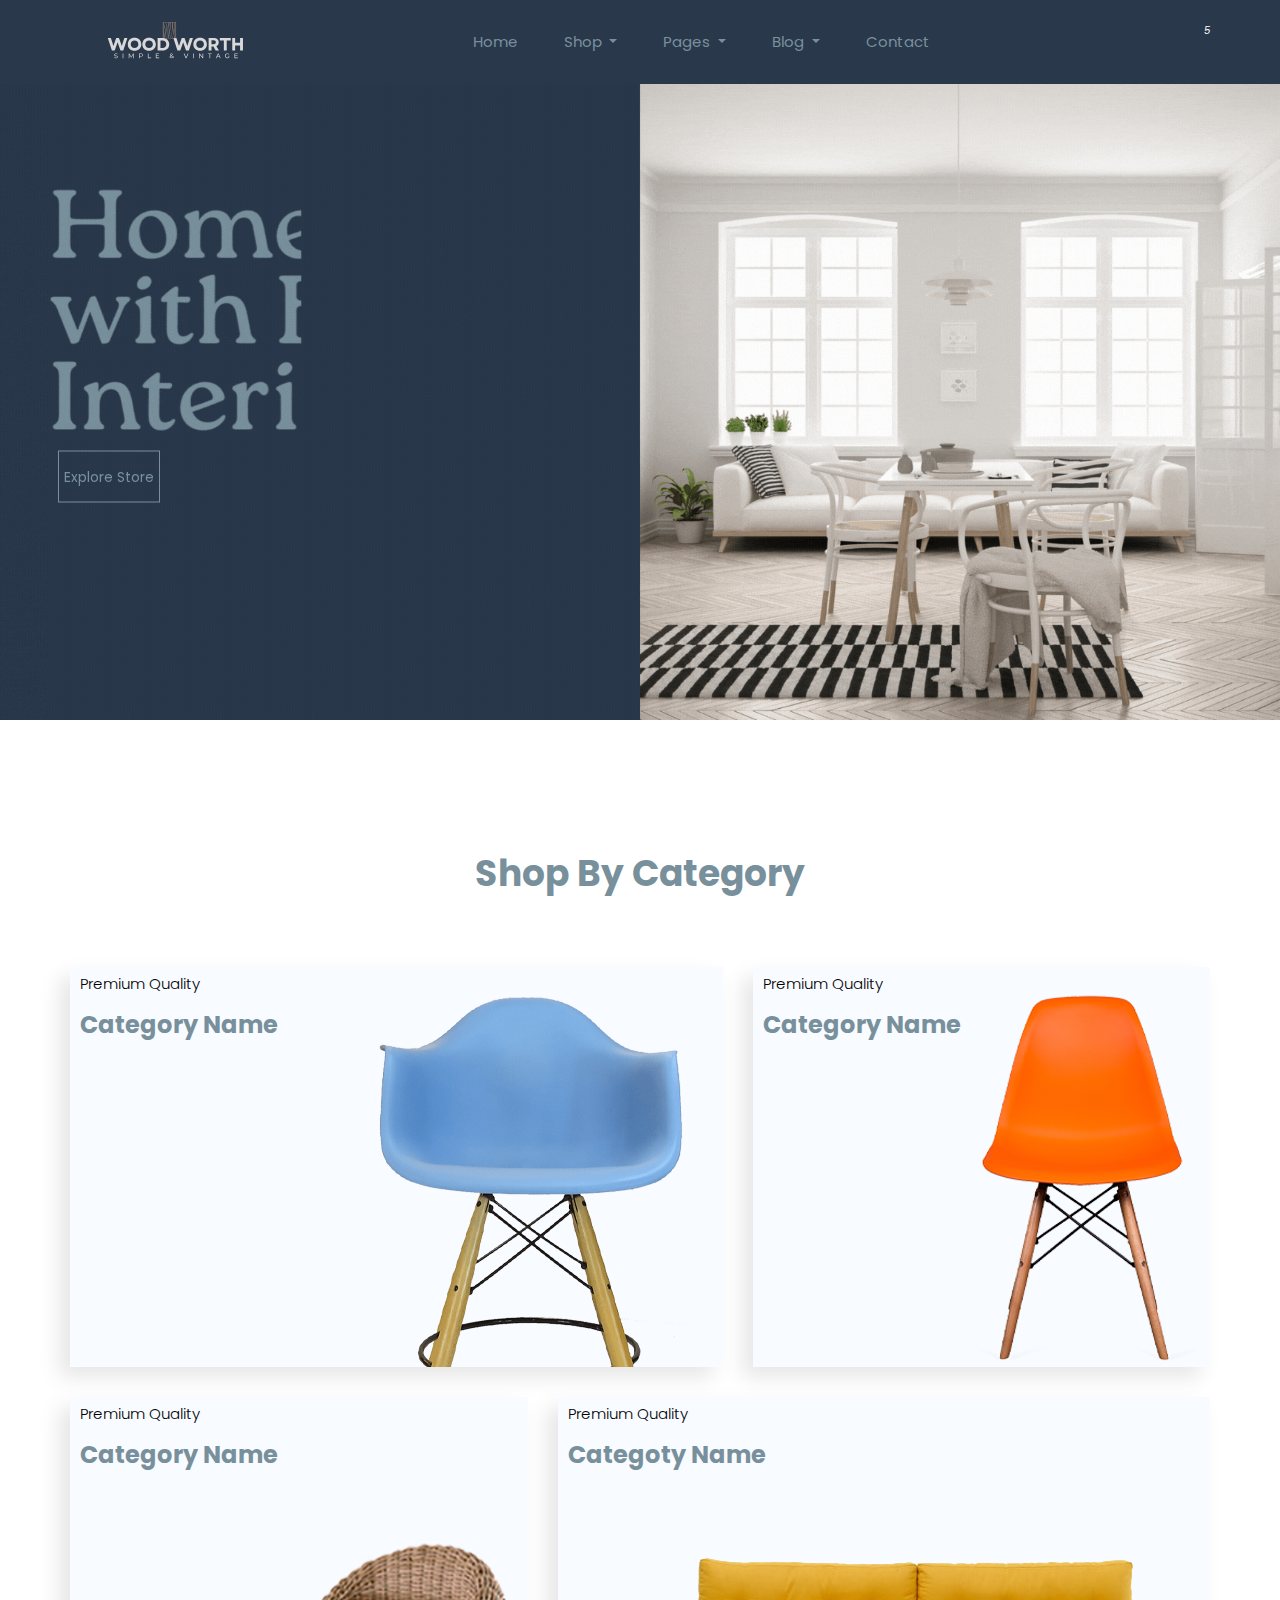
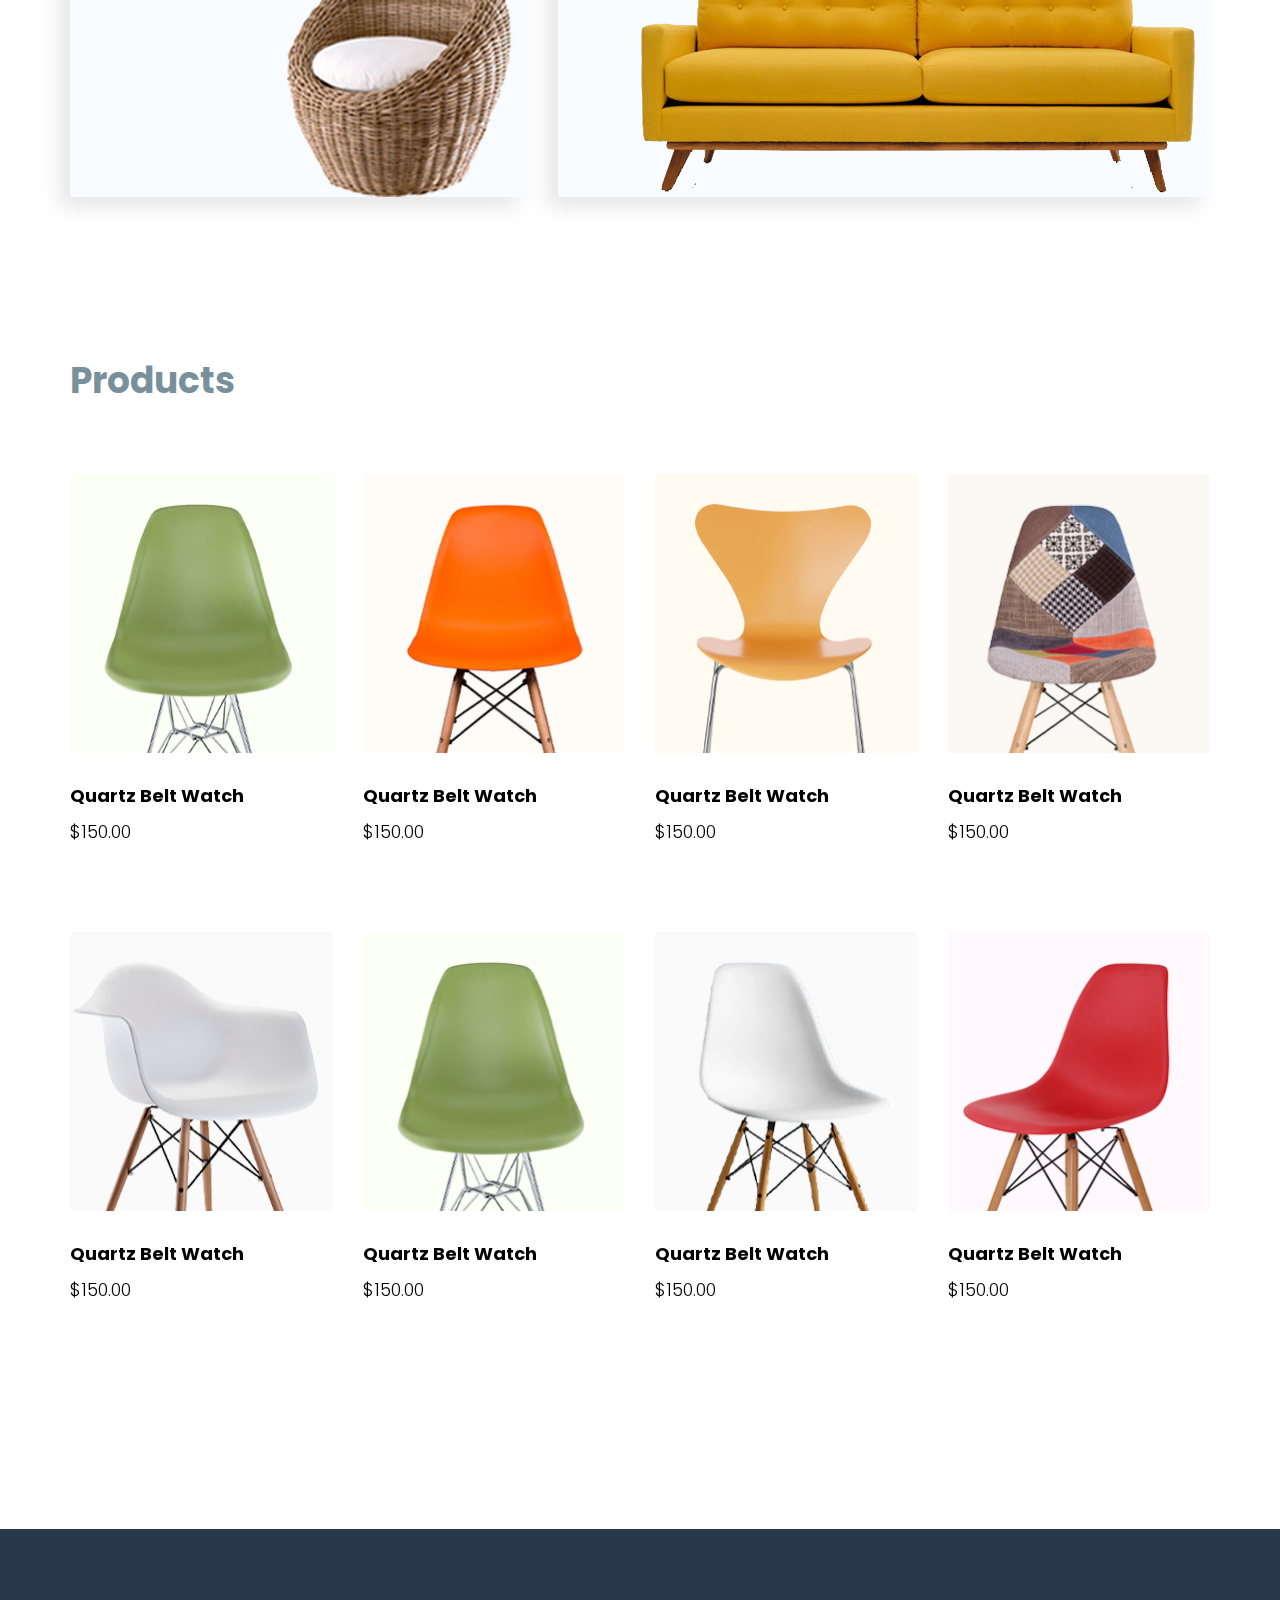
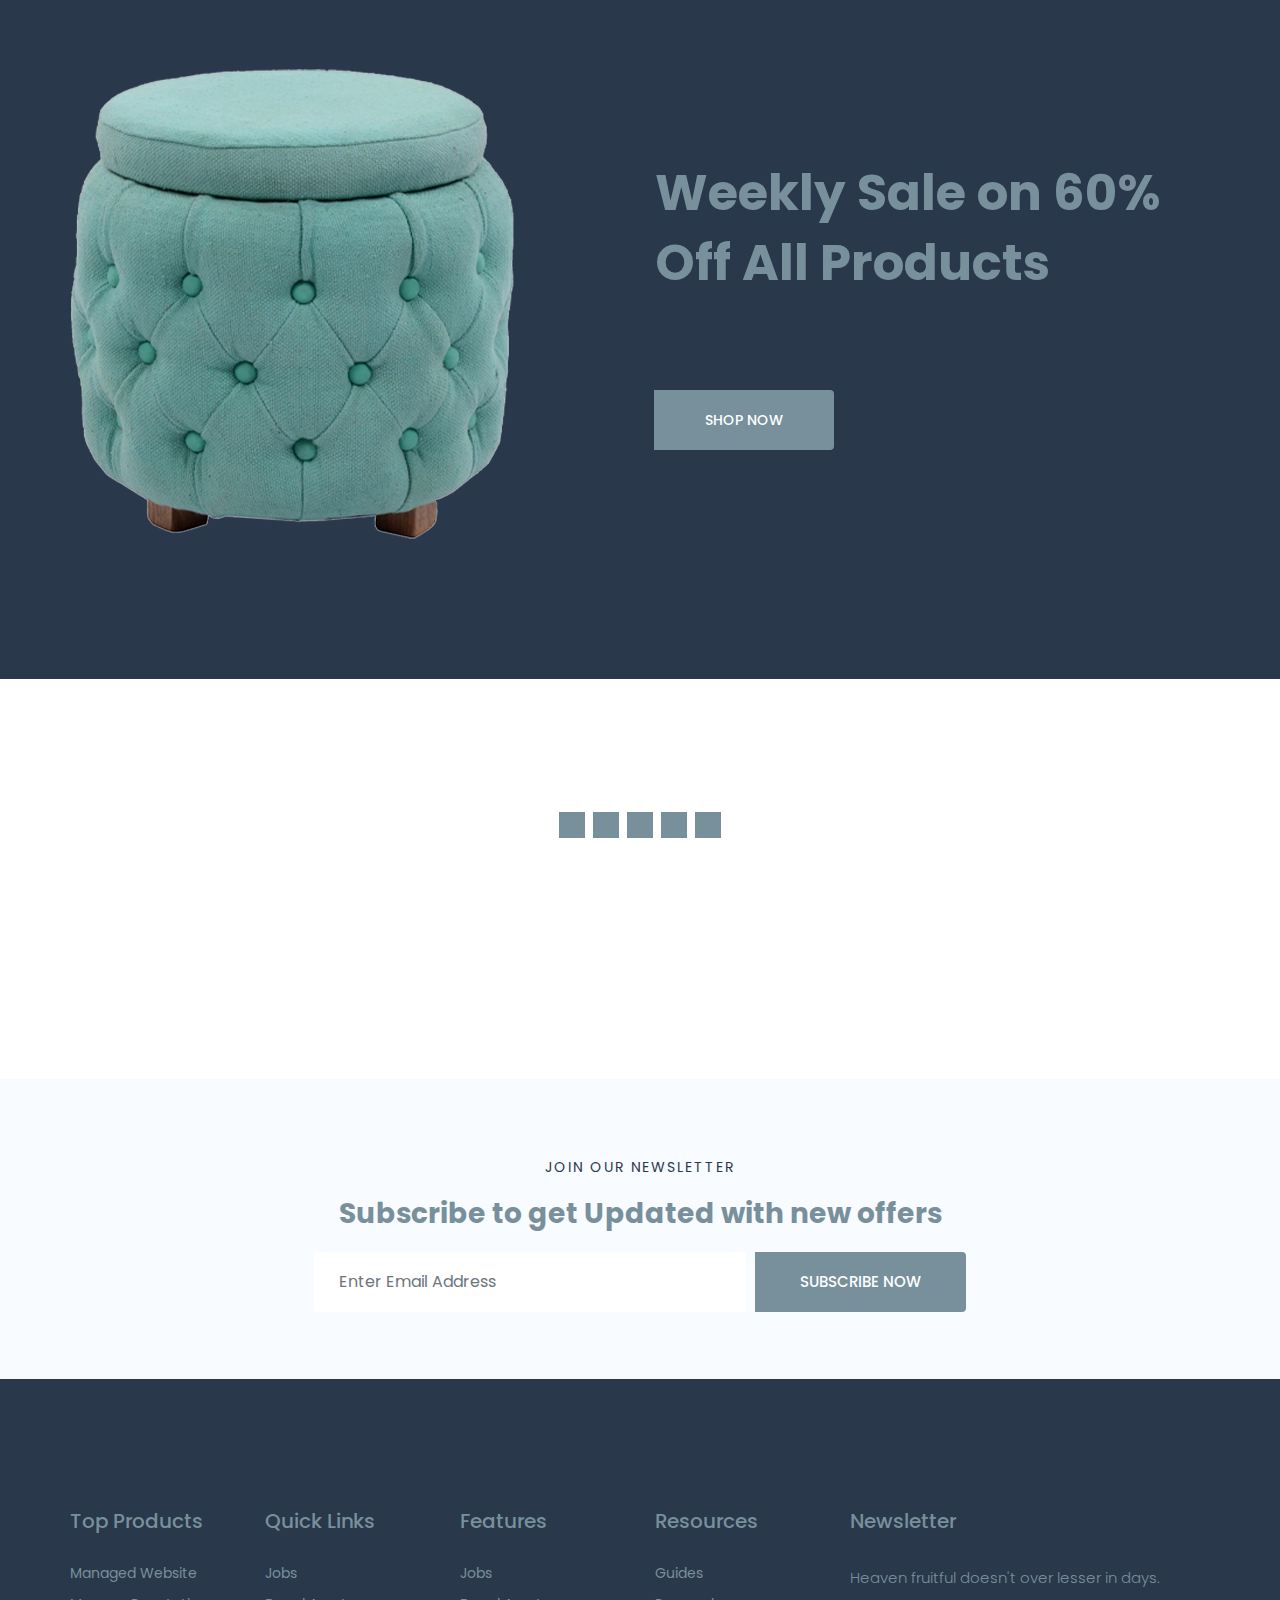
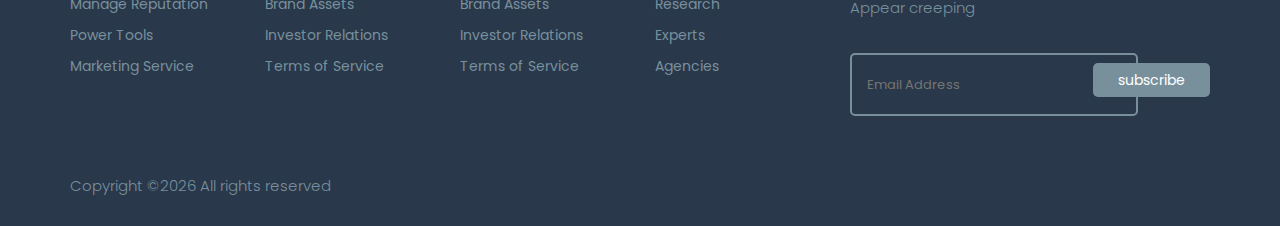
==== commit 8f9fe4fd: "Merge branch 'master' of https://github.com/afnansafdar23/furnimart into dev-mehwish" ====
--- a/index.html
+++ b/index.html
@@ -9,6 +9,8 @@
     <title>Furni Mart</title>
     <!-- START:: Styles -->
     <link rel="stylesheet" href="assets/css/bootstrap.min.css" />
+    <!-- animate CSS -->
+    <link rel="stylesheet" href="assets/css/animate.css" />
     <!-- owl carousel CSS -->
     <link rel="stylesheet" href="assets/css/owl.carousel.min.css" />
     <!-- font awesome CSS -->
@@ -35,13 +37,16 @@
               <a class="navbar-brand" href="index.html">
                 <img src="assets/images/logo.svg" alt="logo" />
               </a>
-              <button class="navbar-toggler" type="button" data-toggle="collapse"
+              <button
+                class="navbar-toggler"
+                type="button"
+                data-toggle="collapse"
                 data-target="#navbarSupportedContent"
                 aria-controls="navbarSupportedContent"
                 aria-expanded="false"
                 aria-label="Toggle navigation"
               >
-                <span class="menu_icon"><i  style="color: #78909c;" class="fas fa-bars"></i></span>
+                <span class="menu_icon"><i class="fas fa-bars"></i></span>
               </button>
 
               <div
@@ -123,7 +128,9 @@
                       aria-labelledby="navbarDropdown_2"
                     >
                       <a class="dropdown-item" href="blog.html"> blog</a>
-                      <a class="dropdown-item" href="single-blog.html">Single blog</a>
+                      <a class="dropdown-item" href="single-blog.html"
+                        >Single blog</a
+                      >
                     </div>
                   </li>
 
@@ -133,12 +140,19 @@
                 </ul>
               </div>
               <div class="hearer_icon d-flex">
-                <a id="search_1" href="#"><i style="color: #78909c" class="fa-solid fa-magnifying-glass"></i></a>
-                <a href="wishlist.html"><i style="color: #78909c" class="fa-regular fa-heart"></i></a>
+                <a id="search_1" href="javascript:void(0)"
+                  ><i
+                    style="color: #78909c"
+                    class="fa-solid fa-magnifying-glass"
+                  ></i
+                ></a>
+                <a href=""
+                  ><i style="color: #78909c" class="fa-regular fa-heart"></i
+                ></a>
                 <div class="dropdown cart">
                   <a
                     class="dropdown-toggle"
-                    href="cart.html"
+                    href="#"
                     id="navbarDropdown3"
                     role="button"
                     data-toggle="dropdown"
@@ -176,7 +190,8 @@
     <div id="carouselExampleSlidesOnly" class="carousel slide mycrousel carousel-fade" data-bs-ride="carousel">
       <div class="carousel-inner">
         <div class="carousel-item active">
-          <a href="shop.html"><img src="assets/images/hero-banner1.gif" class="img-fluid" alt="slider-banner1"></a>
+          <img src="assets/images/hero-banner2.gif" class="img-fluid" alt="slider-banner1"
+          />
           <!-- Slider banner btn -->
           <div class="slider-banner-btn-div">
             <a href="products.html" class="slider-banner-btn">Explore Store</a>
@@ -185,125 +200,28 @@
         </div>
 
         <div class="carousel-item">
-          <img src="assets/images/hero-banner2.gif" class="img-fluid" alt="slider-banner2"/>
-        </div>
-
+          <img src="assets/images/hero-banner.gif" class="img-fluid" alt="slider-banner2"
+          />
+          <!-- Slider banner btn -->
+          <div class="slider-banner-btn-div">
+            <a href="products.html" class="slider-banner-btn">Explore Store</a>
+          </div>
+          <!-- Slider banner btn -->
+        </div>
+
+        <div class="carousel-item">
+          <img src="assets/images/hero-banner3.gif" class="img-fluid" alt="slider-banner3"
+          />
+          <!-- Slider banner btn -->
+          <div class="slider-banner-btn-div">
+            <a href="products.html" class="slider-banner-btn">Explore Store</a>
+          </div>
+          <!-- Slider banner btn -->
+        </div>
       </div>
     </div>
     <!-- END:: Slider Banner -->
 
-  <!-- START:: Sales -->
-  <div class="owl-carousel px-3 mt-2 sales-carousel">
-    <div> <img src="assets/images/sale1.webp" alt="1"> </div>
-    <div> <img src="assets/images/sale2.webp" alt="2"> </div>
-    <div> <img src="assets/images/sale 3.webp" alt="3"> </div>
-  </div>
-  
-  <!-- END:: Sales -->
-    <br>
-    <!-- START:: Best Seller Product Slider -->
-    <section class="product_list best_seller">
-      <div class="container">
-          <div class="row justify-content-center">
-              <div class="col-lg-12">
-                  <div class="section_tittle text-center">
-                      <h2>Products</h2>
-                  </div>
-              </div>
-          </div>
-          <div class="row align-items-center justify-content-between">
-              <div class="col-lg-12">
-                  <div class="best_product_slider owl-carousel">
-                      <div class="single_product_item">
-                          <img src="assets/images/product/product_1.png" alt="">
-                          <div class="single_product_text">
-                              <h4>Quartz Belt Watch</h4>
-                              <h3>$150.00</h3>
-                          </div>
-                      </div>
-                      <div class="single_product_item">
-                          <img src="assets/images/product/product_2.png" alt="">
-                          <div class="single_product_text">
-                              <h4>Quartz Belt Watch</h4>
-                              <h3>$150.00</h3>
-                          </div>
-                      </div>
-                      <div class="single_product_item">
-                          <img src="assets/images/product/product_3.png" alt="">
-                          <div class="single_product_text">
-                              <h4>Quartz Belt Watch</h4>
-                              <h3>$150.00</h3>
-                          </div>
-                      </div>
-                      <div class="single_product_item">
-                          <img src="assets/images/product/product_4.png" alt="">
-                          <div class="single_product_text">
-                              <h4>Quartz Belt Watch</h4>
-                              <h3>$150.00</h3>
-                          </div>
-                      </div>
-                      <div class="single_product_item">
-                          <img src="assets/images/product/product_5.png" alt="">
-                          <div class="single_product_text">
-                              <h4>Quartz Belt Watch</h4>
-                              <h3>$150.00</h3>
-                          </div>
-                      </div>
-                  </div>
-              </div>
-          </div>
-      </div>
-  </section>
-  <!-- END:: Best Seller Product Slider -->
-
-  <!-- START:: Best Seller Product Slider -->
-  <section class="product_list best_seller">
-    <div class="container">
-        <div class="row align-items-center justify-content-between">
-            <div class="col-lg-12">
-                <div class="best_product_slider owl-carousel">
-                    <div class="single_product_item">
-                        <img src="assets/images/product/product_1.png" alt="">
-                        <div class="single_product_text">
-                            <h4>Quartz Belt Watch</h4>
-                            <h3>$150.00</h3>
-                        </div>
-                    </div>
-                    <div class="single_product_item">
-                        <img src="assets/images/product/product_2.png" alt="">
-                        <div class="single_product_text">
-                            <h4>Quartz Belt Watch</h4>
-                            <h3>$150.00</h3>
-                        </div>
-                    </div>
-                    <div class="single_product_item">
-                        <img src="assets/images/product/product_3.png" alt="">
-                        <div class="single_product_text">
-                            <h4>Quartz Belt Watch</h4>
-                            <h3>$150.00</h3>
-                        </div>
-                    </div>
-                    <div class="single_product_item">
-                        <img src="assets/images/product/product_4.png" alt="">
-                        <div class="single_product_text">
-                            <h4>Quartz Belt Watch</h4>
-                            <h3>$150.00</h3>
-                        </div>
-                    </div>
-                    <div class="single_product_item">
-                        <img src="assets/images/product/product_5.png" alt="">
-                        <div class="single_product_text">
-                            <h4>Quartz Belt Watch</h4>
-                            <h3>$150.00</h3>
-                        </div>
-                    </div>
-                </div>
-            </div>
-        </div>
-    </div>
-  </section>
-<!-- END:: Best Seller Product Slider -->
-  
     <!-- START:: Shop by category -->
     <section class="feature_part padding_top">
       <div class="container">
@@ -316,7 +234,7 @@
           </div>
           <div class="row align-items-center justify-content-between">
               <div class="col-lg-7 col-sm-6">
-                  <div class="single_feature_post_text single_feature_post_first">
+                  <div class="single_feature_post_text">
                       <p>Premium Quality</p>
                       <h3>Category Name</h3>
                       <a href="shop.html" class="feature_btn">Shop Now <i class="fas fa-play"></i></a>
@@ -324,7 +242,7 @@
                   </div>
               </div>
               <div class="col-lg-5 col-sm-6">
-                  <div class="single_feature_post_text single_feature_post_scnd">
+                  <div class="single_feature_post_text">
                       <p>Premium Quality</p>
                       <h3>Category Name</h3>
                       <a href="shop.html" class="feature_btn">Shop Now <i class="fas fa-play"></i></a>
@@ -332,7 +250,7 @@
                   </div>
               </div>
               <div class="col-lg-5 col-sm-6">
-                  <div class="single_feature_post_text single_feature_post_scndlast">
+                  <div class="single_feature_post_text">
                       <p>Premium Quality</p>
                       <h3>Category Name</h3>
                       <a href="shop.html" class="feature_btn">Shop Now <i class="fas fa-play"></i></a>
@@ -340,7 +258,7 @@
                   </div>
               </div>
               <div class="col-lg-7 col-sm-6">
-                  <div class="single_feature_post_text single_feature_post_last">
+                  <div class="single_feature_post_text">
                       <p>Premium Quality</p>
                       <h3>Categoty Name</h3>
                       <a href="shop.html" class="feature_btn">Shop Now <i class="fas fa-play"></i></a>
@@ -352,37 +270,225 @@
     </section>
   <!-- END:: Shop by category -->
 
+  <!-- START: product_list-->
+  <section class="product_list section_padding">
+    <div class="container">
+        <div class="row justify-content-center">
+            <div class="col-lg-12">
+                <div class="section_tittle text-center">
+                    <h2>Products</h2>
+                </div>
+            </div>
+        </div>
+        <div class="row">
+            <div class="col-lg-12">
+                <div class="product_list_slider owl-carousel">
+                    <div class="single_product_list_slider">
+                        <div class="row align-items-center justify-content-between">
+                            <div class="col-lg-3 col-sm-6">
+                                <div class="single_product_item">
+                                    <img src="assets/images/product/product_1.png" alt="">
+                                    <div class="single_product_text">
+                                        <h4>Quartz Belt Watch</h4>
+                                        <h3>$150.00</h3>
+                                        <a href="#" class="add_cart">+ add to cart<i class="ti-heart"></i></a>
+                                    </div>
+                                </div>
+                            </div>
+                            <div class="col-lg-3 col-sm-6">
+                                <div class="single_product_item">
+                                    <img src="assets/images/product/product_2.png" alt="">
+                                    <div class="single_product_text">
+                                        <h4>Quartz Belt Watch</h4>
+                                        <h3>$150.00</h3>
+                                        <a href="#" class="add_cart">+ add to cart<i class="ti-heart"></i></a>
+                                    </div>
+                                </div>
+                            </div>
+                            <div class="col-lg-3 col-sm-6">
+                                <div class="single_product_item">
+                                    <img src="assets/images/product/product_3.png" alt="">
+                                    <div class="single_product_text">
+                                        <h4>Quartz Belt Watch</h4>
+                                        <h3>$150.00</h3>
+                                        <a href="#" class="add_cart">+ add to cart<i class="ti-heart"></i></a>
+                                    </div>
+                                </div>
+                            </div>
+                            <div class="col-lg-3 col-sm-6">
+                                <div class="single_product_item">
+                                    <img src="assets/images/product/product_4.png" alt="">
+                                    <div class="single_product_text">
+                                        <h4>Quartz Belt Watch</h4>
+                                        <h3>$150.00</h3>
+                                        <a href="#" class="add_cart">+ add to cart<i class="ti-heart"></i></a>
+                                    </div>
+                                </div>
+                            </div>
+                            <div class="col-lg-3 col-sm-6">
+                                <div class="single_product_item">
+                                    <img src="assets/images/product/product_5.png" alt="">
+                                    <div class="single_product_text">
+                                        <h4>Quartz Belt Watch</h4>
+                                        <h3>$150.00</h3>
+                                        <a href="#" class="add_cart">+ add to cart<i class="ti-heart"></i></a>
+                                    </div>
+                                </div>
+                            </div>
+                            <div class="col-lg-3 col-sm-6">
+                                <div class="single_product_item">
+                                    <img src="assets/images/product/product_6.png" alt="">
+                                    <div class="single_product_text">
+                                        <h4>Quartz Belt Watch</h4>
+                                        <h3>$150.00</h3>
+                                        <a href="#" class="add_cart">+ add to cart<i class="ti-heart"></i></a>
+                                    </div>
+                                </div>
+                            </div>
+                            <div class="col-lg-3 col-sm-6">
+                                <div class="single_product_item">
+                                    <img src="assets/images/product/product_7.png" alt="">
+                                    <div class="single_product_text">
+                                        <h4>Quartz Belt Watch</h4>
+                                        <h3>$150.00</h3>
+                                        <a href="#" class="add_cart">+ add to cart<i class="ti-heart"></i></a>
+                                    </div>
+                                </div>
+                            </div>
+                            <div class="col-lg-3 col-sm-6">
+                                <div class="single_product_item">
+                                    <img src="assets/images/product/product_8.png" alt="">
+                                    <div class="single_product_text">
+                                        <h4>Quartz Belt Watch</h4>
+                                        <h3>$150.00</h3>
+                                        <a href="#" class="add_cart">+ add to cart<i class="ti-heart"></i></a>
+                                    </div>
+                                </div>
+                            </div>
+                        </div>
+                    </div>
+                    <div class="single_product_list_slider">
+                        <div class="row align-items-center justify-content-between">
+                            <div class="col-lg-3 col-sm-6">
+                                <div class="single_product_item">
+                                    <img src="assets/images/product/product_1.png" alt="">
+                                    <div class="single_product_text">
+                                        <h4>Quartz Belt Watch</h4>
+                                        <h3>$150.00</h3>
+                                        <a href="#" class="add_cart">+ add to cart<i class="ti-heart"></i></a>
+                                    </div>
+                                </div>
+                            </div>
+                            <div class="col-lg-3 col-sm-6">
+                                <div class="single_product_item">
+                                    <img src="assets/images/product/product_2.png" alt="">
+                                    <div class="single_product_text">
+                                        <h4>Quartz Belt Watch</h4>
+                                        <h3>$150.00</h3>
+                                        <a href="#" class="add_cart">+ add to cart<i class="ti-heart"></i></a>
+                                    </div>
+                                </div>
+                            </div>
+                            <div class="col-lg-3 col-sm-6">
+                                <div class="single_product_item">
+                                    <img src="assets/images/product/product_3.png" alt="">
+                                    <div class="single_product_text">
+                                        <h4>Quartz Belt Watch</h4>
+                                        <h3>$150.00</h3>
+                                        <a href="#" class="add_cart">+ add to cart<i class="ti-heart"></i></a>
+                                    </div>
+                                </div>
+                            </div>
+                            <div class="col-lg-3 col-sm-6">
+                                <div class="single_product_item">
+                                    <img src="assets/images/product/product_4.png" alt="">
+                                    <div class="single_product_text">
+                                        <h4>Quartz Belt Watch</h4>
+                                        <h3>$150.00</h3>
+                                        <a href="#" class="add_cart">+ add to cart<i class="ti-heart"></i></a>
+                                    </div>
+                                </div>
+                            </div>
+                            <div class="col-lg-3 col-sm-6">
+                                <div class="single_product_item">
+                                    <img src="assets/images/product/product_5.png" alt="">
+                                    <div class="single_product_text">
+                                        <h4>Quartz Belt Watch</h4>
+                                        <h3>$150.00</h3>
+                                        <a href="#" class="add_cart">+ add to cart<i class="ti-heart"></i></a>
+                                    </div>
+                                </div>
+                            </div>
+                            <div class="col-lg-3 col-sm-6">
+                                <div class="single_product_item">
+                                    <img src="assets/images/product/product_6.png" alt="">
+                                    <div class="single_product_text">
+                                        <h4>Quartz Belt Watch</h4>
+                                        <h3>$150.00</h3>
+                                        <a href="#" class="add_cart">+ add to cart<i class="ti-heart"></i></a>
+                                    </div>
+                                </div>
+                            </div>
+                            <div class="col-lg-3 col-sm-6">
+                                <div class="single_product_item">
+                                    <img src="assets/images/product/product_7.png" alt="">
+                                    <div class="single_product_text">
+                                        <h4>Quartz Belt Watch</h4>
+                                        <h3>$150.00</h3>
+                                        <a href="#" class="add_cart">+ add to cart<i class="ti-heart"></i></a>
+                                    </div>
+                                </div>
+                            </div>
+                            <div class="col-lg-3 col-sm-6">
+                                <div class="single_product_item">
+                                    <img src="assets/images/product/product_8.png" alt="">
+                                    <div class="single_product_text">
+                                        <h4>Quartz Belt Watch</h4>
+                                        <h3>$150.00</h3>
+                                        <a href="#" class="add_cart">+ add to cart<i class="ti-heart"></i></a>
+                                    </div>
+                                </div>
+                            </div>
+                        </div>
+                    </div>
+                </div>
+            </div>
+        </div>
+    </div>
+</section>
+<!-- END: product_list -->
+
   <!-- START:: Sales Banner -->
   <section class="our_offer section_padding">
     <div class="container">
-        <div class="row align-items-center justify-content-between">
-            <div class="col-lg-6 col-md-6">
-                <div class="offer_img">
-                    <img src="assets/images/offer_img.png" alt="">
-                </div>
+      <div class="row align-items-center justify-content-between">
+        <div class="col-lg-6 col-md-6">
+          <div class="offer_img">
+            <img src="assets/images/offer_img.png" alt="">
+          </div>
+        </div>
+        <div class="col-lg-6 col-md-6">
+          <div class="offer_text">
+            <h2>Weekly Sale on 60% Off All Products</h2>
+
+            <div class="date_countdown">
+              <div id="timer">
+                <div id="days" class="date"></div>
+                <div id="hours" class="date"></div>
+                <div id="minutes" class="date"></div>
+                <div id="seconds" class="date"></div>
+              </div>
             </div>
-            <div class="col-lg-6 col-md-6">
-                <div class="offer_text">
-                    <h2>Weekly Sale on 60% Off All Products</h2>
-                    
-                    <div class="date_countdown">
-                        <div id="timer">
-                            <div id="days" class="date"></div>
-                            <div id="hours" class="date"></div>
-                            <div id="minutes" class="date"></div>
-                            <div id="seconds" class="date"></div>
+
+                    <div class="input-group">
+                        <div class="input-group-append">
+                            <a href="shop.html" class="input-group-text btn_2" id="basic-addon2">Shop Now</a>
                         </div>
                     </div>
 
-                    <div class="input-group newsletter-btn">
-                        <div class="input-group-append">
-                            <a href="shop.html" class="center_btn_2" id="basic-addon2">Shop Now</a>
-                        </div>
-                    </div>
-
-                </div>
-            </div>
-        </div>
+          </div>
+        </div>
+      </div>
     </div>
   </section>
   <!-- END:: Sales Banner -->
@@ -392,11 +498,11 @@
     <div class="home-connect page-container">
       <h3>Connect with us!</h3>
       <div class="connections">
-          <i class="connect-button fa-brands fa-square-facebook"></i>
-          <i class="connect-button fa-brands fa-square-twitter"></i>
-          <i class="connect-button fa-brands fa-google"></i>
-          <i class="connect-button fa-brands fa-square-instagram"></i>
-          <i class="connect-button fa-brands fa-square-pinterest"></i>
+        <i class="connect-button fa-brands fa-square-facebook"></i>
+        <i class="connect-button fa-brands fa-square-twitter"></i>
+        <i class="connect-button fa-brands fa-google"></i>
+        <i class="connect-button fa-brands fa-square-instagram"></i>
+        <i class="connect-button fa-brands fa-square-pinterest"></i>
       </div>
     </div>
   </section>
@@ -405,28 +511,28 @@
   <!-- START::Brands Section -->
 <Section class="brands_section">
   <div class="u-layout-row">
-    <div>
-      <div>
+    <div class="u-align-center u-container-style u-layout-cell u-left-cell u-size-12 u-size-20-md u-white u-layout-cell-1">
+      <div class="u-container-layout u-valign-middle u-container-layout-1">
         <img src="//images02.nicepage.com/a1389d7bc73adea1e1c1fb7e/b26eaa96084b5d63a1b8d98d/5.png" alt="" class="u-image u-image-contain u-image-default u-image-1">
       </div>
     </div>
-    <div>
-      <div>
+    <div class="u-align-center u-container-style u-layout-cell u-size-12 u-size-20-md u-white u-layout-cell-2">
+      <div class="u-container-layout u-valign-middle u-container-layout-2">
         <img src="//images02.nicepage.com/a1389d7bc73adea1e1c1fb7e/303f208dbbed58b0ad91b352/3.png" alt="" class="u-image u-image-contain u-image-default u-image-2">
       </div>
     </div>
-    <div>
-      <div>
+    <div class="u-align-center u-container-style u-layout-cell u-size-12 u-size-20-md u-white u-layout-cell-3">
+      <div class="u-container-layout u-valign-middle u-container-layout-3">
         <img src="//images02.nicepage.com/a1389d7bc73adea1e1c1fb7e/edcb21a5c3ce51d686ceb941/4.png" alt="" class="u-image u-image-contain u-image-default u-image-3">
       </div>
     </div>
-    <div>
-      <div>
+    <div class="u-align-center u-container-style u-layout-cell u-size-12 u-size-30-md u-white u-layout-cell-4">
+      <div class="u-container-layout u-valign-middle u-container-layout-4">
         <img src="//images02.nicepage.com/a1389d7bc73adea1e1c1fb7e/f152870f5c9d5ab28268fb89/2.png" alt="" class="u-image u-image-contain u-image-default u-image-4">
       </div>
     </div>
-    <div>
-      <div>
+    <div class="u-align-center u-container-style u-layout-cell u-right-cell u-size-12 u-size-30-md u-white u-layout-cell-5">
+      <div class="u-container-layout u-valign-middle u-container-layout-5">
         <img src="//images02.nicepage.com/a1389d7bc73adea1e1c1fb7e/8cf263ed39d95b719e7321a1/6.png" alt="" class="u-image u-image-contain u-image-default u-image-5">
       </div>
     </div>
@@ -442,10 +548,10 @@
                   <div class="subscribe_area_text text-center">
                       <h5>Join Our Newsletter</h5>
                       <h2>Subscribe to get Updated with new offers</h2>
-                      <div class="input-group newsletter-container">
-                          <input type="text" class="form-control newsletter-input" placeholder="enter email address" aria-label="Recipient's username" aria-describedby="basic-addon2" style="color: black;">
-                          <div class="input-group-append newsletter-btn">
-                              <a href="#" id="basic-addon2">Subscribe now</a>
+                      <div class="input-group">
+                          <input type="text" class="form-control" placeholder="enter email address" aria-label="Recipient's username" aria-describedby="basic-addon2">
+                          <div class="input-group-append">
+                              <a href="#" class="input-group-text btn_2" id="basic-addon2">Subscribe now</a>
                           </div>
                       </div>
                   </div>
@@ -459,7 +565,7 @@
     <footer class="footer_part">
         <div class="container">
             <div class="row justify-content-around">
-                <div class="col-lg-2 col-md-4 col-sm-6">
+                <div class="col-sm-6 col-lg-2">
                     <div class="single_footer_part">
                         <h4>Top Products</h4>
                         <ul class="list-unstyled">
@@ -470,7 +576,7 @@
                         </ul>
                     </div>
                 </div>
-                <div class="col-lg-2 col-md-4 col-sm-6">
+                <div class="col-sm-6 col-lg-2">
                     <div class="single_footer_part">
                         <h4>Quick Links</h4>
                         <ul class="list-unstyled">
@@ -481,7 +587,7 @@
                         </ul>
                     </div>
                 </div>
-                <div class="col-lg-2 col-md-4 col-sm-6">
+                <div class="col-sm-6 col-lg-2">
                     <div class="single_footer_part">
                         <h4>Features</h4>
                         <ul class="list-unstyled">
@@ -492,7 +598,7 @@
                         </ul>
                     </div>
                 </div>
-                <div class="col-lg-2 col-md-4 col-sm-6">
+                <div class="col-sm-6 col-lg-2">
                     <div class="single_footer_part">
                         <h4>Resources</h4>
                         <ul class="list-unstyled">
@@ -503,7 +609,20 @@
                         </ul>
                     </div>
                 </div>
-                
+                <div class="col-sm-6 col-lg-4">
+                    <div class="single_footer_part">
+                        <h4>Newsletter</h4>
+                        <p>Heaven fruitful doesn't over lesser in days. Appear creeping
+                        </p>
+                        <div id="mc_embed_signup">
+                            <form target="_blank" action="#" method="get" class="subscribe_form relative mail_part">
+                                <input type="email" name="email" id="newsletter-form-email" placeholder="Email Address" class="placeholder hide-on-focus" onfocus="this.placeholder = ''" onblur="this.placeholder = ' Email Address '">
+                                <button style="background-color: #78909c; border: none;" type="submit" name="submit" id="newsletter-submit" class="email_icon newsletter-submit button-contactForm">subscribe</button>
+                                <div class="mt-10 info"></div>
+                            </form>
+                        </div>
+                    </div>
+                </div>
             </div>
             
         </div>
@@ -515,7 +634,7 @@
                             <P>Copyright &copy;<script>document.write(new Date().getFullYear());</script> All rights reserved</P>
                         </div>
                     </div>
-                    <div class="col-lg-4 col-md-4">
+                    <div class="col-lg-4">
                         <div class="footer_icon social_icon">
                             <ul class="list-unstyled">
                                 <li><a href="#" class="single_social_icon"><i class="fab fa-facebook-f"></i></a></li>
@@ -538,40 +657,33 @@
     <script src="assets/js/bootstrap.min.js"></script>
     <!-- easing js -->
     <script src="assets/js/jquery.magnific-popup.js"></script>
+    <!-- swiper js -->
+    <script src="assets/js/swiper.min.js"></script>
+    <!-- swiper js -->
+    <script src="assets/js/masonry.pkgd.js"></script>
     <!-- particles js -->
     <script src="assets/js/owl.carousel.min.js"></script>
     <script src="assets/js/jquery.nice-select.min.js"></script>
     <!-- slick js -->
     <script src="assets/js/slick.min.js"></script>
     <script src="assets/js/jquery.counterup.min.js"></script>
+    <script src="assets/js/waypoints.min.js"></script>
+    <script src="assets/js/contact.js"></script>
     <script src="assets/js/jquery.ajaxchimp.min.js"></script>
     <script src="assets/js/jquery.form.js"></script>
     <script src="assets/js/jquery.validate.min.js"></script>
+    <script src="assets/js/mail-script.js"></script>
     <!-- custom js -->
     <script src="assets/js/custom.js"></script>
 
     <script src="https://cdn.jsdelivr.net/npm/@popperjs/core@2.11.8/dist/umd/popper.min.js" integrity="sha384-I7E8VVD/ismYTF4hNIPjVp/Zjvgyol6VFvRkX/vR+Vc4jQkC+hVqc2pM8ODewa9r" crossorigin="anonymous" ></script>
     <script src="https://cdn.jsdelivr.net/npm/bootstrap@5.3.2/dist/js/bootstrap.min.js" integrity="sha384-BBtl+eGJRgqQAUMxJ7pMwbEyER4l1g+O15P+16Ep7Q9Q+zqX6gSbd85u4mG4QzX+" crossorigin="anonymous" ></script>
-
+    
     <script>
-      $('.owl-carousel').owlCarousel({
-    loop:true,
-    margin:10,
-    nav:true,
-    responsive:{
-        0:{
-            items:1
-        },
-        600:{
-            items:2
-        },
-        1000:{
-            items:3,
-            loop: false
-        }
-    }
-})
+        $('#carouselExampleSlidesOnly').carousel({
+            interval: 2000
+        });
     </script>
     <!-- END:: JS -->
   </body>
-</html>
+</html>--- a/assets/css/style.css
+++ b/assets/css/style.css
@@ -38,6 +38,8 @@
 .offer_text h2{
   color: var(--textColor);
 }
+
+
 
 /* START: connect us */
 
@@ -278,6 +280,8 @@
   }
 
 }
+
+
 /* END: My Styles */
 /* .btn_2,
 .form-contact .form-group .btn_1 i {
@@ -8193,4 +8197,88 @@
 
 .nav-link:focus, .nav-link:active{
   color: white !important;
-}+}
+
+/* START: Contact Page */
+.contact-form-section {
+  max-width: 600px;
+  margin: 50px auto;
+  background-color: #fff;
+  padding: 20px;
+  box-shadow: 0 0 10px rgba(0, 0, 0, 0.1);
+  border-radius: 8px;
+}
+
+.contact-form-section form {
+  display: grid;
+  grid-gap: 15px;
+}
+
+.contact-form-section label {
+  font-weight: bold;
+  margin-bottom: 5px;
+  display: block;
+}
+
+.contact-form-section input, .contact-form-section select, .contact-form-section textarea {
+  width: 100%;
+  padding: 10px;
+  border: 1px solid #ccc;
+  border-radius: 4px;
+  box-sizing: border-box;
+}
+
+.contact-form-section button {
+  background-color: #4caf50;
+  color: #fff;
+  padding: 10px 20px;
+  border: none;
+  border-radius: 4px;
+  cursor: pointer;
+  font-size: 16px;
+}
+
+.contact-section-header {
+background-image: url('../images/breadcrumb1.png');
+width: 100%;
+height: 40vh;
+background-size: cover; /* Ensures the background image covers the entire container */
+background-position: center;
+background-repeat: no-repeat;
+}
+
+.contact-section-header h2 {
+color: #fff;
+position: absolute;
+top: 50%;
+left: 50%;
+transform: translate(-50%, -50%); /* Centers the text in the middle of the container */
+}
+
+.contact-section-header p {
+color: #fff;
+position: absolute;
+top: 70%;
+left: 50%;
+transform: translate(-50%, -50%); /* Centers the text in the middle of the container */
+}
+
+/* Responsive Styles */
+@media (max-width: 768px) {
+.contact-section-header h2 {
+font-size: 18px; /* Adjust font size for smaller screens */
+}
+
+.contact-section-header p {
+font-size: 14px; /* Adjust font size for smaller screens */
+}
+}
+/* START: Margin Media Queries */
+.margin-top-responsive{margin-top: 5%;}
+@media (max-width: 1024px){.margin-top-responsive{margin-top: 7.5%;}}
+@media (max-width: 768px){.margin-top-responsive{margin-top: 9%;}}
+@media (max-width: 425px){.margin-top-responsive{margin-top: 14%;}}
+@media (max-width: 375px){.margin-top-responsive{margin-top: 16%;}}
+@media (max-width: 320px){.margin-top-responsive{margin-top: 18%;}}
+/* END: Margin Media Queries */
+/* END: Contact Page */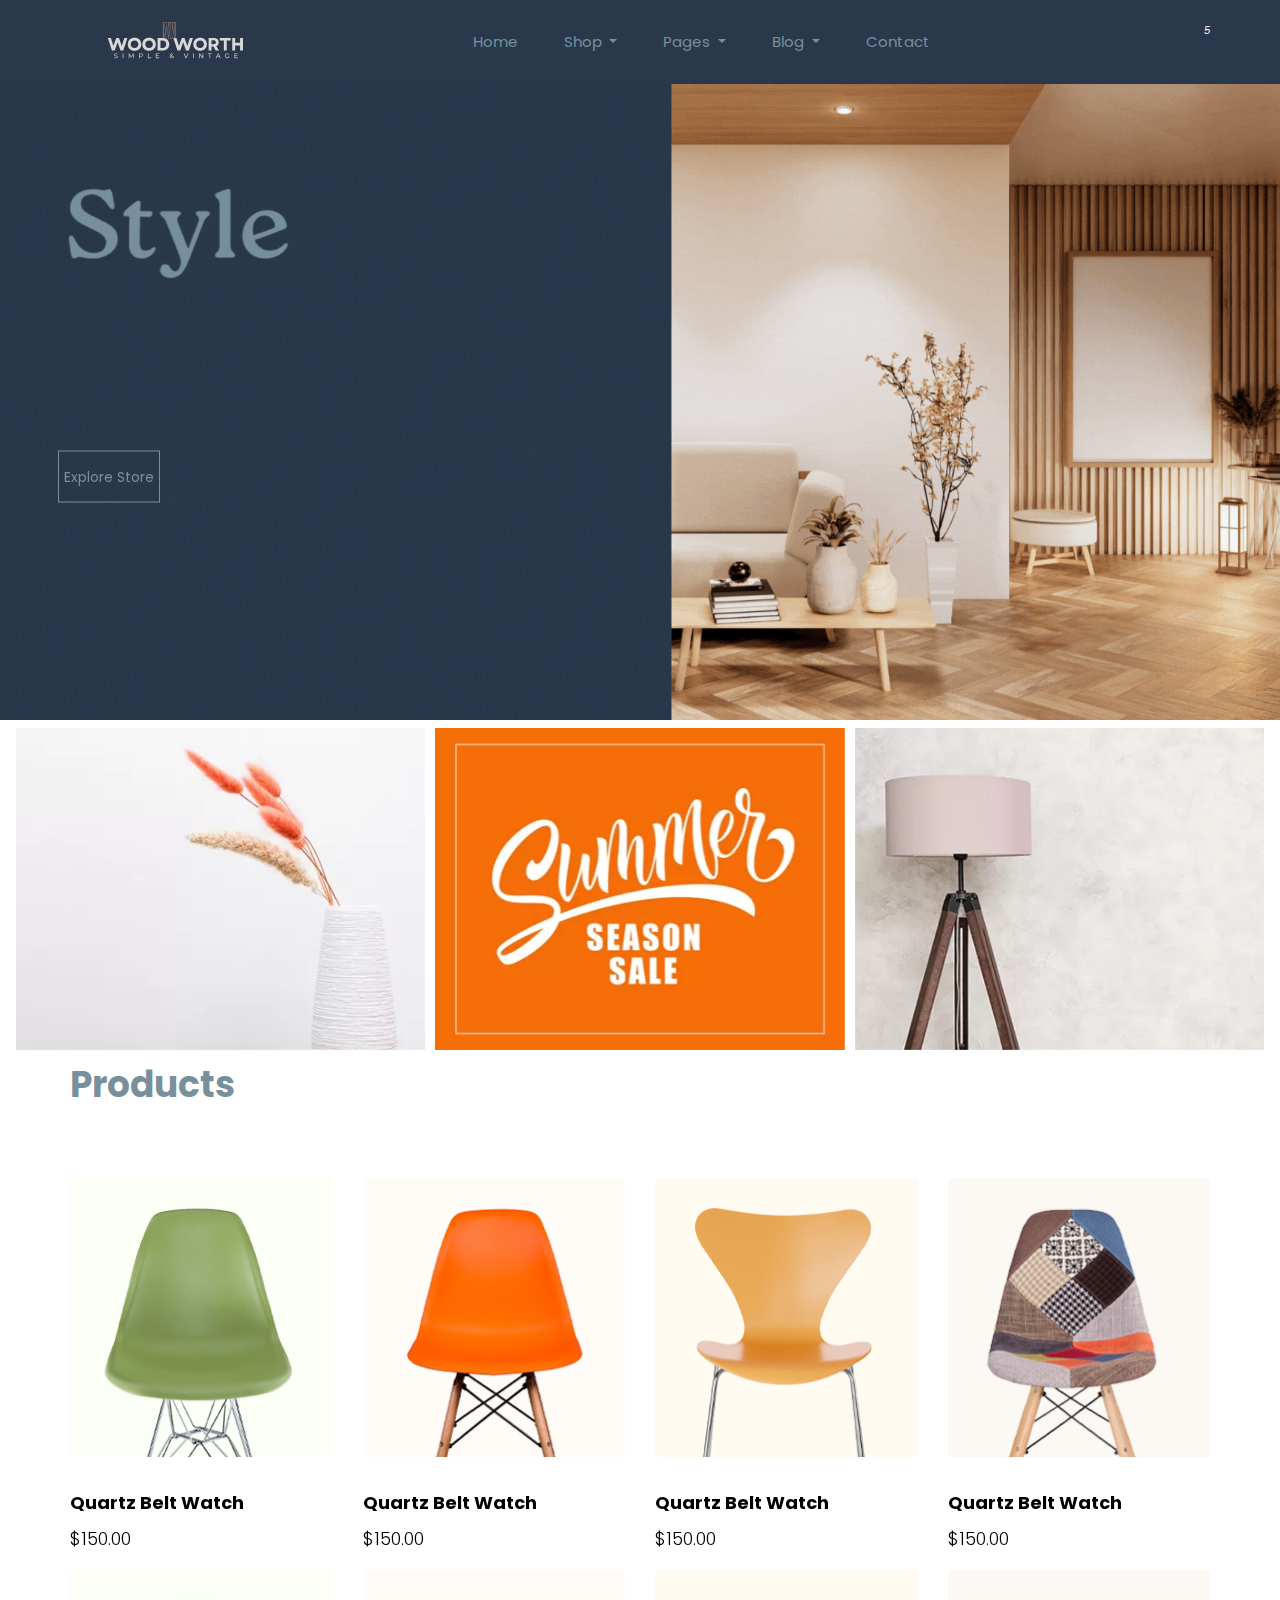
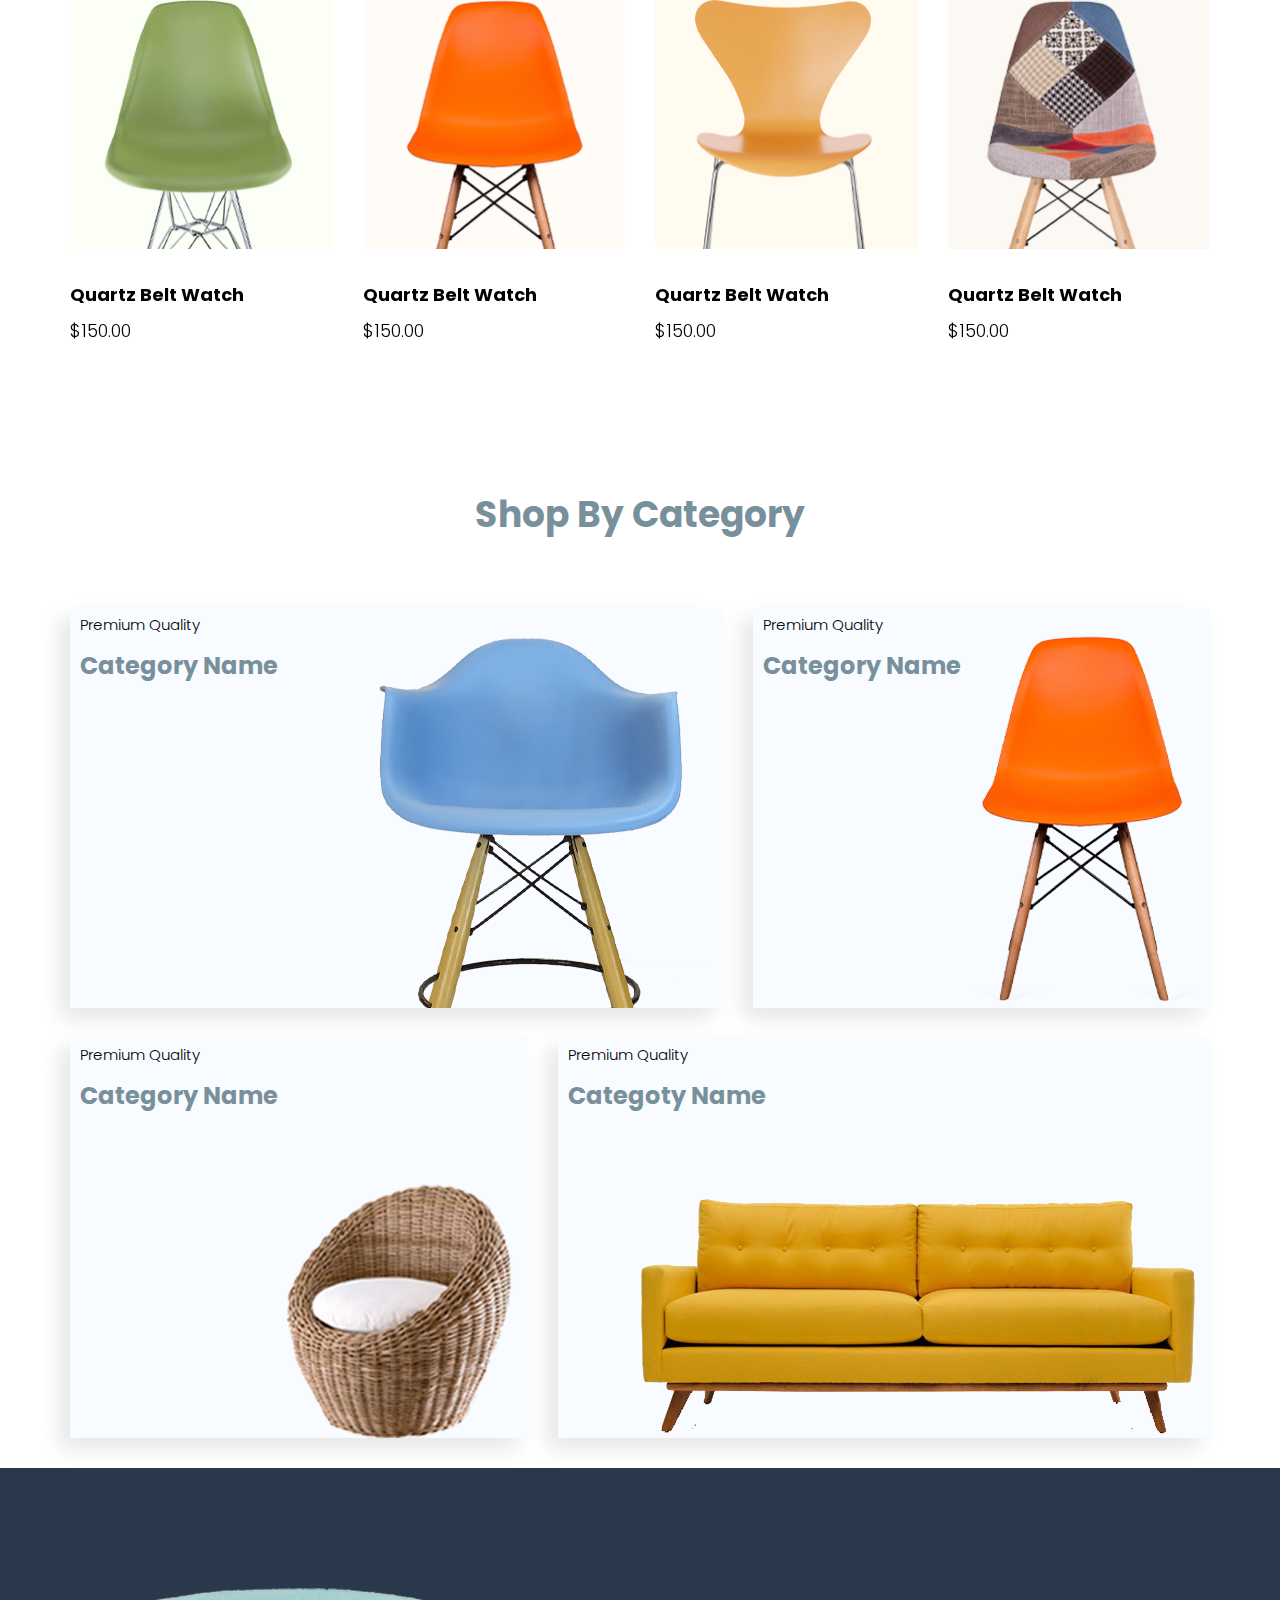
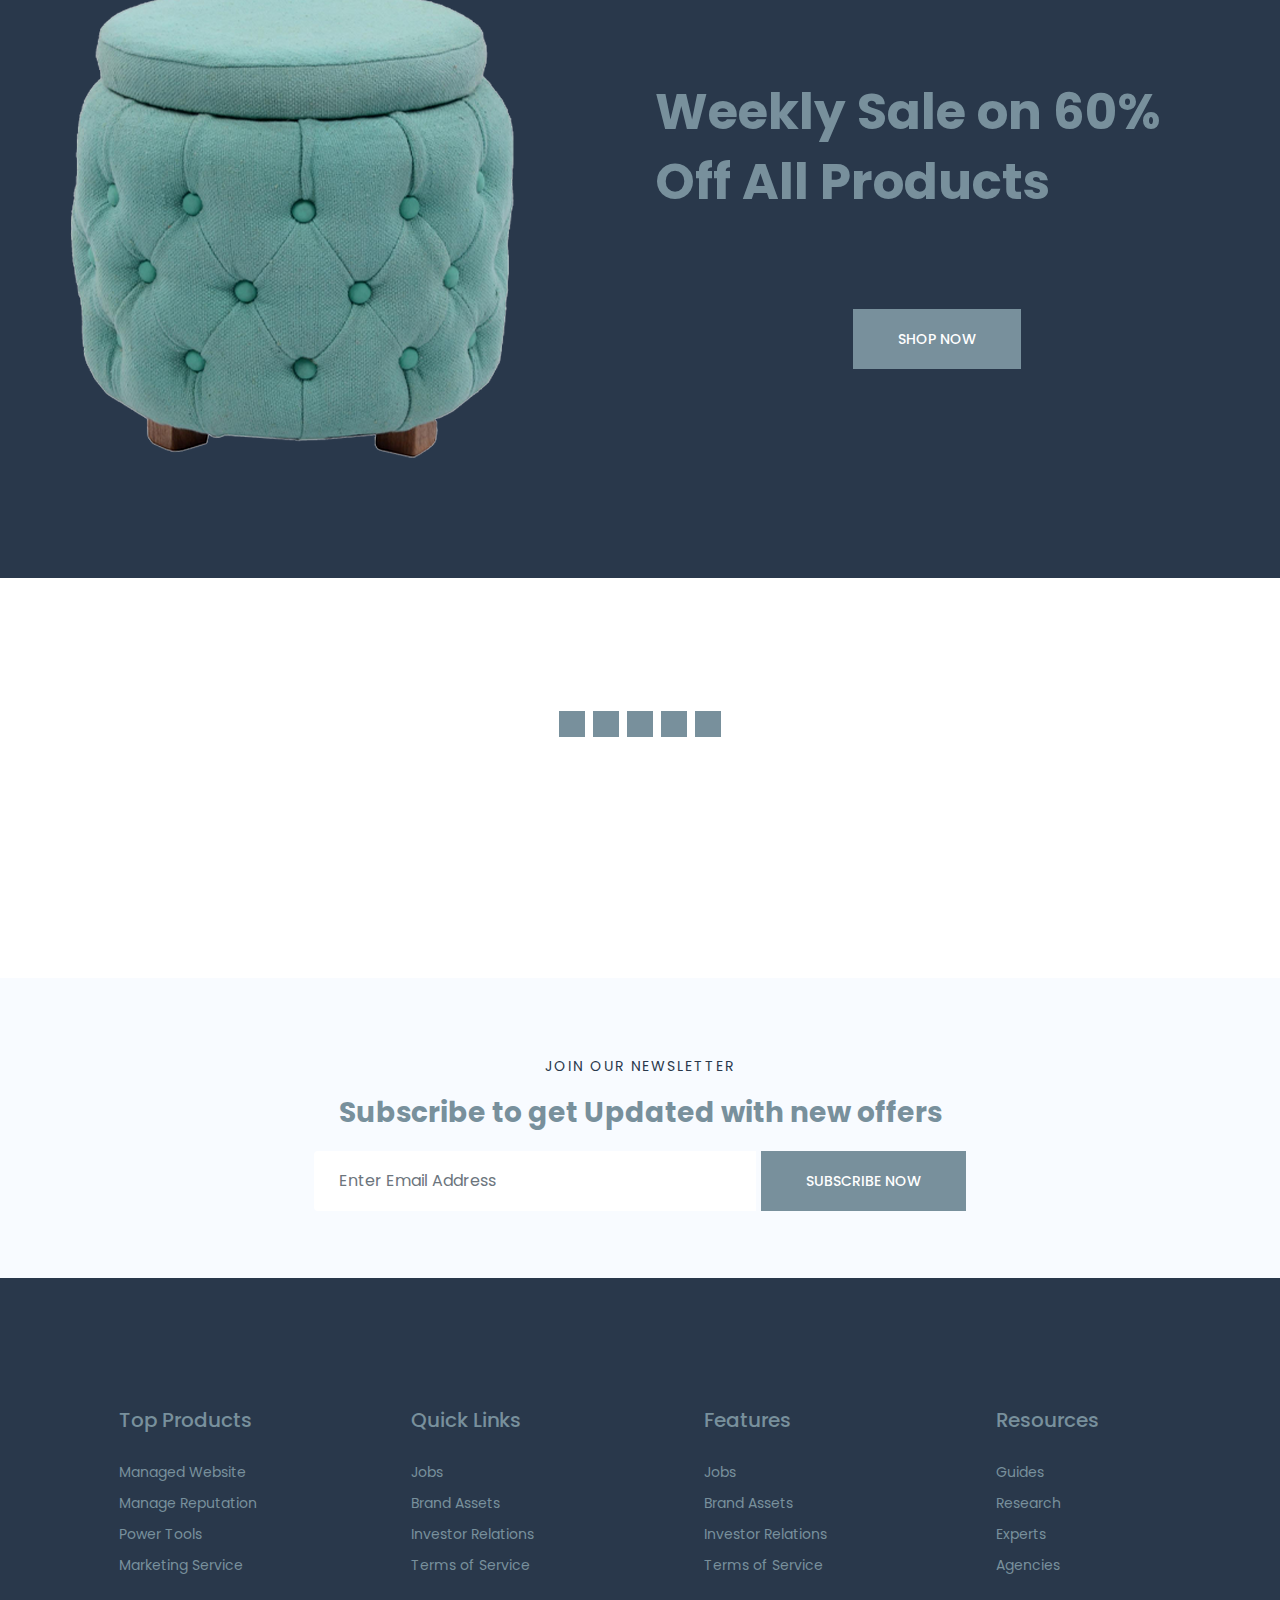
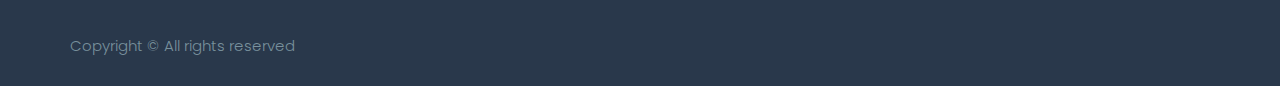
==== commit 69dce6e0: "Footer Component added" ====
--- a/index.html
+++ b/index.html
@@ -9,8 +9,6 @@
     <title>Furni Mart</title>
     <!-- START:: Styles -->
     <link rel="stylesheet" href="assets/css/bootstrap.min.css" />
-    <!-- animate CSS -->
-    <link rel="stylesheet" href="assets/css/animate.css" />
     <!-- owl carousel CSS -->
     <link rel="stylesheet" href="assets/css/owl.carousel.min.css" />
     <!-- font awesome CSS -->
@@ -26,6 +24,9 @@
     <!-- style CSS -->
     <link rel="stylesheet" href="assets/css/style.css" />
     <!-- END:: Styles -->
+    <!-- component -->
+    <script src="footer.js"></script>
+    <!-- component -->
   </head>
   <body>
     <!--START::Nav Section-->
@@ -37,16 +38,13 @@
               <a class="navbar-brand" href="index.html">
                 <img src="assets/images/logo.svg" alt="logo" />
               </a>
-              <button
-                class="navbar-toggler"
-                type="button"
-                data-toggle="collapse"
+              <button class="navbar-toggler" type="button" data-toggle="collapse"
                 data-target="#navbarSupportedContent"
                 aria-controls="navbarSupportedContent"
                 aria-expanded="false"
                 aria-label="Toggle navigation"
               >
-                <span class="menu_icon"><i class="fas fa-bars"></i></span>
+                <span class="menu_icon"><i  style="color: #78909c;" class="fas fa-bars"></i></span>
               </button>
 
               <div
@@ -128,9 +126,7 @@
                       aria-labelledby="navbarDropdown_2"
                     >
                       <a class="dropdown-item" href="blog.html"> blog</a>
-                      <a class="dropdown-item" href="single-blog.html"
-                        >Single blog</a
-                      >
+                      <a class="dropdown-item" href="single-blog.html">Single blog</a>
                     </div>
                   </li>
 
@@ -140,19 +136,12 @@
                 </ul>
               </div>
               <div class="hearer_icon d-flex">
-                <a id="search_1" href="javascript:void(0)"
-                  ><i
-                    style="color: #78909c"
-                    class="fa-solid fa-magnifying-glass"
-                  ></i
-                ></a>
-                <a href=""
-                  ><i style="color: #78909c" class="fa-regular fa-heart"></i
-                ></a>
+                <a id="search_1" href="#"><i style="color: #78909c" class="fa-solid fa-magnifying-glass"></i></a>
+                <a href="wishlist.html"><i style="color: #78909c" class="fa-regular fa-heart"></i></a>
                 <div class="dropdown cart">
                   <a
                     class="dropdown-toggle"
-                    href="#"
+                    href="cart.html"
                     id="navbarDropdown3"
                     role="button"
                     data-toggle="dropdown"
@@ -190,8 +179,7 @@
     <div id="carouselExampleSlidesOnly" class="carousel slide mycrousel carousel-fade" data-bs-ride="carousel">
       <div class="carousel-inner">
         <div class="carousel-item active">
-          <img src="assets/images/hero-banner2.gif" class="img-fluid" alt="slider-banner1"
-          />
+          <a href="shop.html"><img src="assets/images/hero-banner1.gif" class="img-fluid" alt="slider-banner1"></a>
           <!-- Slider banner btn -->
           <div class="slider-banner-btn-div">
             <a href="products.html" class="slider-banner-btn">Explore Store</a>
@@ -200,28 +188,125 @@
         </div>
 
         <div class="carousel-item">
-          <img src="assets/images/hero-banner.gif" class="img-fluid" alt="slider-banner2"
-          />
-          <!-- Slider banner btn -->
-          <div class="slider-banner-btn-div">
-            <a href="products.html" class="slider-banner-btn">Explore Store</a>
-          </div>
-          <!-- Slider banner btn -->
+          <img src="assets/images/hero-banner2.gif" class="img-fluid" alt="slider-banner2"/>
         </div>
 
-        <div class="carousel-item">
-          <img src="assets/images/hero-banner3.gif" class="img-fluid" alt="slider-banner3"
-          />
-          <!-- Slider banner btn -->
-          <div class="slider-banner-btn-div">
-            <a href="products.html" class="slider-banner-btn">Explore Store</a>
-          </div>
-          <!-- Slider banner btn -->
+      </div>
+    </div>
+    <!-- END:: Slider Banner -->
+
+  <!-- START:: Sales -->
+  <div class="owl-carousel px-3 mt-2 sales-carousel">
+    <div> <img src="assets/images/sale1.webp" alt="1"> </div>
+    <div> <img src="assets/images/sale2.webp" alt="2"> </div>
+    <div> <img src="assets/images/sale 3.webp" alt="3"> </div>
+  </div>
+  
+  <!-- END:: Sales -->
+    <br>
+    <!-- START:: Best Seller Product Slider -->
+    <section class="product_list best_seller">
+      <div class="container">
+          <div class="row justify-content-center">
+              <div class="col-lg-12">
+                  <div class="section_tittle text-center">
+                      <h2>Products</h2>
+                  </div>
+              </div>
+          </div>
+          <div class="row align-items-center justify-content-between">
+              <div class="col-lg-12">
+                  <div class="best_product_slider owl-carousel">
+                      <div class="single_product_item">
+                          <img src="assets/images/product/product_1.png" alt="">
+                          <div class="single_product_text">
+                              <h4>Quartz Belt Watch</h4>
+                              <h3>$150.00</h3>
+                          </div>
+                      </div>
+                      <div class="single_product_item">
+                          <img src="assets/images/product/product_2.png" alt="">
+                          <div class="single_product_text">
+                              <h4>Quartz Belt Watch</h4>
+                              <h3>$150.00</h3>
+                          </div>
+                      </div>
+                      <div class="single_product_item">
+                          <img src="assets/images/product/product_3.png" alt="">
+                          <div class="single_product_text">
+                              <h4>Quartz Belt Watch</h4>
+                              <h3>$150.00</h3>
+                          </div>
+                      </div>
+                      <div class="single_product_item">
+                          <img src="assets/images/product/product_4.png" alt="">
+                          <div class="single_product_text">
+                              <h4>Quartz Belt Watch</h4>
+                              <h3>$150.00</h3>
+                          </div>
+                      </div>
+                      <div class="single_product_item">
+                          <img src="assets/images/product/product_5.png" alt="">
+                          <div class="single_product_text">
+                              <h4>Quartz Belt Watch</h4>
+                              <h3>$150.00</h3>
+                          </div>
+                      </div>
+                  </div>
+              </div>
+          </div>
+      </div>
+  </section>
+  <!-- END:: Best Seller Product Slider -->
+
+  <!-- START:: Best Seller Product Slider -->
+  <section class="product_list best_seller">
+    <div class="container">
+        <div class="row align-items-center justify-content-between">
+            <div class="col-lg-12">
+                <div class="best_product_slider owl-carousel">
+                    <div class="single_product_item">
+                        <img src="assets/images/product/product_1.png" alt="">
+                        <div class="single_product_text">
+                            <h4>Quartz Belt Watch</h4>
+                            <h3>$150.00</h3>
+                        </div>
+                    </div>
+                    <div class="single_product_item">
+                        <img src="assets/images/product/product_2.png" alt="">
+                        <div class="single_product_text">
+                            <h4>Quartz Belt Watch</h4>
+                            <h3>$150.00</h3>
+                        </div>
+                    </div>
+                    <div class="single_product_item">
+                        <img src="assets/images/product/product_3.png" alt="">
+                        <div class="single_product_text">
+                            <h4>Quartz Belt Watch</h4>
+                            <h3>$150.00</h3>
+                        </div>
+                    </div>
+                    <div class="single_product_item">
+                        <img src="assets/images/product/product_4.png" alt="">
+                        <div class="single_product_text">
+                            <h4>Quartz Belt Watch</h4>
+                            <h3>$150.00</h3>
+                        </div>
+                    </div>
+                    <div class="single_product_item">
+                        <img src="assets/images/product/product_5.png" alt="">
+                        <div class="single_product_text">
+                            <h4>Quartz Belt Watch</h4>
+                            <h3>$150.00</h3>
+                        </div>
+                    </div>
+                </div>
+            </div>
         </div>
-      </div>
-    </div>
-    <!-- END:: Slider Banner -->
-
+    </div>
+  </section>
+<!-- END:: Best Seller Product Slider -->
+  
     <!-- START:: Shop by category -->
     <section class="feature_part padding_top">
       <div class="container">
@@ -234,7 +319,7 @@
           </div>
           <div class="row align-items-center justify-content-between">
               <div class="col-lg-7 col-sm-6">
-                  <div class="single_feature_post_text">
+                  <div class="single_feature_post_text single_feature_post_first">
                       <p>Premium Quality</p>
                       <h3>Category Name</h3>
                       <a href="shop.html" class="feature_btn">Shop Now <i class="fas fa-play"></i></a>
@@ -242,7 +327,7 @@
                   </div>
               </div>
               <div class="col-lg-5 col-sm-6">
-                  <div class="single_feature_post_text">
+                  <div class="single_feature_post_text single_feature_post_scnd">
                       <p>Premium Quality</p>
                       <h3>Category Name</h3>
                       <a href="shop.html" class="feature_btn">Shop Now <i class="fas fa-play"></i></a>
@@ -250,7 +335,7 @@
                   </div>
               </div>
               <div class="col-lg-5 col-sm-6">
-                  <div class="single_feature_post_text">
+                  <div class="single_feature_post_text single_feature_post_scndlast">
                       <p>Premium Quality</p>
                       <h3>Category Name</h3>
                       <a href="shop.html" class="feature_btn">Shop Now <i class="fas fa-play"></i></a>
@@ -258,7 +343,7 @@
                   </div>
               </div>
               <div class="col-lg-7 col-sm-6">
-                  <div class="single_feature_post_text">
+                  <div class="single_feature_post_text single_feature_post_last">
                       <p>Premium Quality</p>
                       <h3>Categoty Name</h3>
                       <a href="shop.html" class="feature_btn">Shop Now <i class="fas fa-play"></i></a>
@@ -270,225 +355,37 @@
     </section>
   <!-- END:: Shop by category -->
 
-  <!-- START: product_list-->
-  <section class="product_list section_padding">
+  <!-- START:: Sales Banner -->
+  <section class="our_offer section_padding">
     <div class="container">
-        <div class="row justify-content-center">
-            <div class="col-lg-12">
-                <div class="section_tittle text-center">
-                    <h2>Products</h2>
+        <div class="row align-items-center justify-content-between">
+            <div class="col-lg-6 col-md-6">
+                <div class="offer_img">
+                    <img src="assets/images/offer_img.png" alt="">
+                </div>
+            </div>
+            <div class="col-lg-6 col-md-6">
+                <div class="offer_text">
+                    <h2>Weekly Sale on 60% Off All Products</h2>
+                    
+                    <div class="date_countdown">
+                        <div id="timer">
+                            <div id="days" class="date"></div>
+                            <div id="hours" class="date"></div>
+                            <div id="minutes" class="date"></div>
+                            <div id="seconds" class="date"></div>
+                        </div>
+                    </div>
+
+                    <div class="input-group newsletter-btn">
+                        <div class="input-group-append">
+                            <a href="shop.html" class="center_btn_2" id="basic-addon2">Shop Now</a>
+                        </div>
+                    </div>
+
                 </div>
             </div>
         </div>
-        <div class="row">
-            <div class="col-lg-12">
-                <div class="product_list_slider owl-carousel">
-                    <div class="single_product_list_slider">
-                        <div class="row align-items-center justify-content-between">
-                            <div class="col-lg-3 col-sm-6">
-                                <div class="single_product_item">
-                                    <img src="assets/images/product/product_1.png" alt="">
-                                    <div class="single_product_text">
-                                        <h4>Quartz Belt Watch</h4>
-                                        <h3>$150.00</h3>
-                                        <a href="#" class="add_cart">+ add to cart<i class="ti-heart"></i></a>
-                                    </div>
-                                </div>
-                            </div>
-                            <div class="col-lg-3 col-sm-6">
-                                <div class="single_product_item">
-                                    <img src="assets/images/product/product_2.png" alt="">
-                                    <div class="single_product_text">
-                                        <h4>Quartz Belt Watch</h4>
-                                        <h3>$150.00</h3>
-                                        <a href="#" class="add_cart">+ add to cart<i class="ti-heart"></i></a>
-                                    </div>
-                                </div>
-                            </div>
-                            <div class="col-lg-3 col-sm-6">
-                                <div class="single_product_item">
-                                    <img src="assets/images/product/product_3.png" alt="">
-                                    <div class="single_product_text">
-                                        <h4>Quartz Belt Watch</h4>
-                                        <h3>$150.00</h3>
-                                        <a href="#" class="add_cart">+ add to cart<i class="ti-heart"></i></a>
-                                    </div>
-                                </div>
-                            </div>
-                            <div class="col-lg-3 col-sm-6">
-                                <div class="single_product_item">
-                                    <img src="assets/images/product/product_4.png" alt="">
-                                    <div class="single_product_text">
-                                        <h4>Quartz Belt Watch</h4>
-                                        <h3>$150.00</h3>
-                                        <a href="#" class="add_cart">+ add to cart<i class="ti-heart"></i></a>
-                                    </div>
-                                </div>
-                            </div>
-                            <div class="col-lg-3 col-sm-6">
-                                <div class="single_product_item">
-                                    <img src="assets/images/product/product_5.png" alt="">
-                                    <div class="single_product_text">
-                                        <h4>Quartz Belt Watch</h4>
-                                        <h3>$150.00</h3>
-                                        <a href="#" class="add_cart">+ add to cart<i class="ti-heart"></i></a>
-                                    </div>
-                                </div>
-                            </div>
-                            <div class="col-lg-3 col-sm-6">
-                                <div class="single_product_item">
-                                    <img src="assets/images/product/product_6.png" alt="">
-                                    <div class="single_product_text">
-                                        <h4>Quartz Belt Watch</h4>
-                                        <h3>$150.00</h3>
-                                        <a href="#" class="add_cart">+ add to cart<i class="ti-heart"></i></a>
-                                    </div>
-                                </div>
-                            </div>
-                            <div class="col-lg-3 col-sm-6">
-                                <div class="single_product_item">
-                                    <img src="assets/images/product/product_7.png" alt="">
-                                    <div class="single_product_text">
-                                        <h4>Quartz Belt Watch</h4>
-                                        <h3>$150.00</h3>
-                                        <a href="#" class="add_cart">+ add to cart<i class="ti-heart"></i></a>
-                                    </div>
-                                </div>
-                            </div>
-                            <div class="col-lg-3 col-sm-6">
-                                <div class="single_product_item">
-                                    <img src="assets/images/product/product_8.png" alt="">
-                                    <div class="single_product_text">
-                                        <h4>Quartz Belt Watch</h4>
-                                        <h3>$150.00</h3>
-                                        <a href="#" class="add_cart">+ add to cart<i class="ti-heart"></i></a>
-                                    </div>
-                                </div>
-                            </div>
-                        </div>
-                    </div>
-                    <div class="single_product_list_slider">
-                        <div class="row align-items-center justify-content-between">
-                            <div class="col-lg-3 col-sm-6">
-                                <div class="single_product_item">
-                                    <img src="assets/images/product/product_1.png" alt="">
-                                    <div class="single_product_text">
-                                        <h4>Quartz Belt Watch</h4>
-                                        <h3>$150.00</h3>
-                                        <a href="#" class="add_cart">+ add to cart<i class="ti-heart"></i></a>
-                                    </div>
-                                </div>
-                            </div>
-                            <div class="col-lg-3 col-sm-6">
-                                <div class="single_product_item">
-                                    <img src="assets/images/product/product_2.png" alt="">
-                                    <div class="single_product_text">
-                                        <h4>Quartz Belt Watch</h4>
-                                        <h3>$150.00</h3>
-                                        <a href="#" class="add_cart">+ add to cart<i class="ti-heart"></i></a>
-                                    </div>
-                                </div>
-                            </div>
-                            <div class="col-lg-3 col-sm-6">
-                                <div class="single_product_item">
-                                    <img src="assets/images/product/product_3.png" alt="">
-                                    <div class="single_product_text">
-                                        <h4>Quartz Belt Watch</h4>
-                                        <h3>$150.00</h3>
-                                        <a href="#" class="add_cart">+ add to cart<i class="ti-heart"></i></a>
-                                    </div>
-                                </div>
-                            </div>
-                            <div class="col-lg-3 col-sm-6">
-                                <div class="single_product_item">
-                                    <img src="assets/images/product/product_4.png" alt="">
-                                    <div class="single_product_text">
-                                        <h4>Quartz Belt Watch</h4>
-                                        <h3>$150.00</h3>
-                                        <a href="#" class="add_cart">+ add to cart<i class="ti-heart"></i></a>
-                                    </div>
-                                </div>
-                            </div>
-                            <div class="col-lg-3 col-sm-6">
-                                <div class="single_product_item">
-                                    <img src="assets/images/product/product_5.png" alt="">
-                                    <div class="single_product_text">
-                                        <h4>Quartz Belt Watch</h4>
-                                        <h3>$150.00</h3>
-                                        <a href="#" class="add_cart">+ add to cart<i class="ti-heart"></i></a>
-                                    </div>
-                                </div>
-                            </div>
-                            <div class="col-lg-3 col-sm-6">
-                                <div class="single_product_item">
-                                    <img src="assets/images/product/product_6.png" alt="">
-                                    <div class="single_product_text">
-                                        <h4>Quartz Belt Watch</h4>
-                                        <h3>$150.00</h3>
-                                        <a href="#" class="add_cart">+ add to cart<i class="ti-heart"></i></a>
-                                    </div>
-                                </div>
-                            </div>
-                            <div class="col-lg-3 col-sm-6">
-                                <div class="single_product_item">
-                                    <img src="assets/images/product/product_7.png" alt="">
-                                    <div class="single_product_text">
-                                        <h4>Quartz Belt Watch</h4>
-                                        <h3>$150.00</h3>
-                                        <a href="#" class="add_cart">+ add to cart<i class="ti-heart"></i></a>
-                                    </div>
-                                </div>
-                            </div>
-                            <div class="col-lg-3 col-sm-6">
-                                <div class="single_product_item">
-                                    <img src="assets/images/product/product_8.png" alt="">
-                                    <div class="single_product_text">
-                                        <h4>Quartz Belt Watch</h4>
-                                        <h3>$150.00</h3>
-                                        <a href="#" class="add_cart">+ add to cart<i class="ti-heart"></i></a>
-                                    </div>
-                                </div>
-                            </div>
-                        </div>
-                    </div>
-                </div>
-            </div>
-        </div>
-    </div>
-</section>
-<!-- END: product_list -->
-
-  <!-- START:: Sales Banner -->
-  <section class="our_offer section_padding">
-    <div class="container">
-      <div class="row align-items-center justify-content-between">
-        <div class="col-lg-6 col-md-6">
-          <div class="offer_img">
-            <img src="assets/images/offer_img.png" alt="">
-          </div>
-        </div>
-        <div class="col-lg-6 col-md-6">
-          <div class="offer_text">
-            <h2>Weekly Sale on 60% Off All Products</h2>
-
-            <div class="date_countdown">
-              <div id="timer">
-                <div id="days" class="date"></div>
-                <div id="hours" class="date"></div>
-                <div id="minutes" class="date"></div>
-                <div id="seconds" class="date"></div>
-              </div>
-            </div>
-
-                    <div class="input-group">
-                        <div class="input-group-append">
-                            <a href="shop.html" class="input-group-text btn_2" id="basic-addon2">Shop Now</a>
-                        </div>
-                    </div>
-
-          </div>
-        </div>
-      </div>
     </div>
   </section>
   <!-- END:: Sales Banner -->
@@ -498,11 +395,11 @@
     <div class="home-connect page-container">
       <h3>Connect with us!</h3>
       <div class="connections">
-        <i class="connect-button fa-brands fa-square-facebook"></i>
-        <i class="connect-button fa-brands fa-square-twitter"></i>
-        <i class="connect-button fa-brands fa-google"></i>
-        <i class="connect-button fa-brands fa-square-instagram"></i>
-        <i class="connect-button fa-brands fa-square-pinterest"></i>
+          <i class="connect-button fa-brands fa-square-facebook"></i>
+          <i class="connect-button fa-brands fa-square-twitter"></i>
+          <i class="connect-button fa-brands fa-google"></i>
+          <i class="connect-button fa-brands fa-square-instagram"></i>
+          <i class="connect-button fa-brands fa-square-pinterest"></i>
       </div>
     </div>
   </section>
@@ -511,28 +408,28 @@
   <!-- START::Brands Section -->
 <Section class="brands_section">
   <div class="u-layout-row">
-    <div class="u-align-center u-container-style u-layout-cell u-left-cell u-size-12 u-size-20-md u-white u-layout-cell-1">
-      <div class="u-container-layout u-valign-middle u-container-layout-1">
+    <div>
+      <div>
         <img src="//images02.nicepage.com/a1389d7bc73adea1e1c1fb7e/b26eaa96084b5d63a1b8d98d/5.png" alt="" class="u-image u-image-contain u-image-default u-image-1">
       </div>
     </div>
-    <div class="u-align-center u-container-style u-layout-cell u-size-12 u-size-20-md u-white u-layout-cell-2">
-      <div class="u-container-layout u-valign-middle u-container-layout-2">
+    <div>
+      <div>
         <img src="//images02.nicepage.com/a1389d7bc73adea1e1c1fb7e/303f208dbbed58b0ad91b352/3.png" alt="" class="u-image u-image-contain u-image-default u-image-2">
       </div>
     </div>
-    <div class="u-align-center u-container-style u-layout-cell u-size-12 u-size-20-md u-white u-layout-cell-3">
-      <div class="u-container-layout u-valign-middle u-container-layout-3">
+    <div>
+      <div>
         <img src="//images02.nicepage.com/a1389d7bc73adea1e1c1fb7e/edcb21a5c3ce51d686ceb941/4.png" alt="" class="u-image u-image-contain u-image-default u-image-3">
       </div>
     </div>
-    <div class="u-align-center u-container-style u-layout-cell u-size-12 u-size-30-md u-white u-layout-cell-4">
-      <div class="u-container-layout u-valign-middle u-container-layout-4">
+    <div>
+      <div>
         <img src="//images02.nicepage.com/a1389d7bc73adea1e1c1fb7e/f152870f5c9d5ab28268fb89/2.png" alt="" class="u-image u-image-contain u-image-default u-image-4">
       </div>
     </div>
-    <div class="u-align-center u-container-style u-layout-cell u-right-cell u-size-12 u-size-30-md u-white u-layout-cell-5">
-      <div class="u-container-layout u-valign-middle u-container-layout-5">
+    <div>
+      <div>
         <img src="//images02.nicepage.com/a1389d7bc73adea1e1c1fb7e/8cf263ed39d95b719e7321a1/6.png" alt="" class="u-image u-image-contain u-image-default u-image-5">
       </div>
     </div>
@@ -548,10 +445,10 @@
                   <div class="subscribe_area_text text-center">
                       <h5>Join Our Newsletter</h5>
                       <h2>Subscribe to get Updated with new offers</h2>
-                      <div class="input-group">
-                          <input type="text" class="form-control" placeholder="enter email address" aria-label="Recipient's username" aria-describedby="basic-addon2">
-                          <div class="input-group-append">
-                              <a href="#" class="input-group-text btn_2" id="basic-addon2">Subscribe now</a>
+                      <div class="input-group newsletter-container">
+                          <input type="text" class="form-control newsletter-input" placeholder="enter email address" aria-label="Recipient's username" aria-describedby="basic-addon2" style="color: black;">
+                          <div class="input-group-append newsletter-btn">
+                              <a href="#" id="basic-addon2">Subscribe now</a>
                           </div>
                       </div>
                   </div>
@@ -562,91 +459,7 @@
     <!-- END:: News Letter -->
     
     <!-- START:: Footer -->
-    <footer class="footer_part">
-        <div class="container">
-            <div class="row justify-content-around">
-                <div class="col-sm-6 col-lg-2">
-                    <div class="single_footer_part">
-                        <h4>Top Products</h4>
-                        <ul class="list-unstyled">
-                            <li><a href="">Managed Website</a></li>
-                            <li><a href="">Manage Reputation</a></li>
-                            <li><a href="">Power Tools</a></li>
-                            <li><a href="">Marketing Service</a></li>
-                        </ul>
-                    </div>
-                </div>
-                <div class="col-sm-6 col-lg-2">
-                    <div class="single_footer_part">
-                        <h4>Quick Links</h4>
-                        <ul class="list-unstyled">
-                            <li><a href="">Jobs</a></li>
-                            <li><a href="">Brand Assets</a></li>
-                            <li><a href="">Investor Relations</a></li>
-                            <li><a href="">Terms of Service</a></li>
-                        </ul>
-                    </div>
-                </div>
-                <div class="col-sm-6 col-lg-2">
-                    <div class="single_footer_part">
-                        <h4>Features</h4>
-                        <ul class="list-unstyled">
-                            <li><a href="">Jobs</a></li>
-                            <li><a href="">Brand Assets</a></li>
-                            <li><a href="">Investor Relations</a></li>
-                            <li><a href="">Terms of Service</a></li>
-                        </ul>
-                    </div>
-                </div>
-                <div class="col-sm-6 col-lg-2">
-                    <div class="single_footer_part">
-                        <h4>Resources</h4>
-                        <ul class="list-unstyled">
-                            <li><a href="">Guides</a></li>
-                            <li><a href="">Research</a></li>
-                            <li><a href="">Experts</a></li>
-                            <li><a href="">Agencies</a></li>
-                        </ul>
-                    </div>
-                </div>
-                <div class="col-sm-6 col-lg-4">
-                    <div class="single_footer_part">
-                        <h4>Newsletter</h4>
-                        <p>Heaven fruitful doesn't over lesser in days. Appear creeping
-                        </p>
-                        <div id="mc_embed_signup">
-                            <form target="_blank" action="#" method="get" class="subscribe_form relative mail_part">
-                                <input type="email" name="email" id="newsletter-form-email" placeholder="Email Address" class="placeholder hide-on-focus" onfocus="this.placeholder = ''" onblur="this.placeholder = ' Email Address '">
-                                <button style="background-color: #78909c; border: none;" type="submit" name="submit" id="newsletter-submit" class="email_icon newsletter-submit button-contactForm">subscribe</button>
-                                <div class="mt-10 info"></div>
-                            </form>
-                        </div>
-                    </div>
-                </div>
-            </div>
-            
-        </div>
-        <div class="copyright_part">
-            <div class="container">
-                <div class="row">
-                    <div class="col-lg-8">
-                        <div class="copyright_text">
-                            <P>Copyright &copy;<script>document.write(new Date().getFullYear());</script> All rights reserved</P>
-                        </div>
-                    </div>
-                    <div class="col-lg-4">
-                        <div class="footer_icon social_icon">
-                            <ul class="list-unstyled">
-                                <li><a href="#" class="single_social_icon"><i class="fab fa-facebook-f"></i></a></li>
-                                <li><a href="#" class="single_social_icon"><i class="fab fa-twitter"></i></a></li>
-                                <li><a href="#" class="single_social_icon"><i class="fas fa-globe"></i></a></li>
-                            </ul>
-                        </div>
-                    </div>
-                </div>
-            </div>
-        </div>
-    </footer>
+    <footer-component></footer-component>
     <!-- END:: Footer -->
 
     <!-- START:: JS -->
@@ -657,33 +470,40 @@
     <script src="assets/js/bootstrap.min.js"></script>
     <!-- easing js -->
     <script src="assets/js/jquery.magnific-popup.js"></script>
-    <!-- swiper js -->
-    <script src="assets/js/swiper.min.js"></script>
-    <!-- swiper js -->
-    <script src="assets/js/masonry.pkgd.js"></script>
     <!-- particles js -->
     <script src="assets/js/owl.carousel.min.js"></script>
     <script src="assets/js/jquery.nice-select.min.js"></script>
     <!-- slick js -->
     <script src="assets/js/slick.min.js"></script>
     <script src="assets/js/jquery.counterup.min.js"></script>
-    <script src="assets/js/waypoints.min.js"></script>
-    <script src="assets/js/contact.js"></script>
     <script src="assets/js/jquery.ajaxchimp.min.js"></script>
     <script src="assets/js/jquery.form.js"></script>
     <script src="assets/js/jquery.validate.min.js"></script>
-    <script src="assets/js/mail-script.js"></script>
     <!-- custom js -->
     <script src="assets/js/custom.js"></script>
 
     <script src="https://cdn.jsdelivr.net/npm/@popperjs/core@2.11.8/dist/umd/popper.min.js" integrity="sha384-I7E8VVD/ismYTF4hNIPjVp/Zjvgyol6VFvRkX/vR+Vc4jQkC+hVqc2pM8ODewa9r" crossorigin="anonymous" ></script>
     <script src="https://cdn.jsdelivr.net/npm/bootstrap@5.3.2/dist/js/bootstrap.min.js" integrity="sha384-BBtl+eGJRgqQAUMxJ7pMwbEyER4l1g+O15P+16Ep7Q9Q+zqX6gSbd85u4mG4QzX+" crossorigin="anonymous" ></script>
-    
+
     <script>
-        $('#carouselExampleSlidesOnly').carousel({
-            interval: 2000
-        });
+      $('.owl-carousel').owlCarousel({
+    loop:true,
+    margin:10,
+    nav:true,
+    responsive:{
+        0:{
+            items:1
+        },
+        600:{
+            items:2
+        },
+        1000:{
+            items:3,
+            loop: false
+        }
+    }
+})
     </script>
     <!-- END:: JS -->
   </body>
-</html>+</html>
--- a/assets/css/style.css
+++ b/assets/css/style.css
@@ -1,5 +1,10 @@
 @import url("https://fonts.googleapis.com/css?family=Poppins:300,400,500,600,700,800&display=swap");
 
+*{
+  margin: 0;
+  padding: 0;
+  box-sizing: border-box;
+}
 /* START: My Styles */
 :root {
   --textColor: #78909c;
@@ -38,8 +43,6 @@
 .offer_text h2{
   color: var(--textColor);
 }
-
-
 
 /* START: connect us */
 
@@ -271,16 +274,49 @@
     cursor: pointer;
     height: 40px;
     padding: 14px 30px;
-    border-radius: 5px;
     background-color: var(--textColor);
     color: #fff;
     font-size: 11px;
     font-weight: 500;
     text-transform: uppercase;
   }
-
-}
-
+}
+
+.faq-item h5 button, .card-header h2 button{
+  color: var(--textColor);
+}
+
+.card-header h2 button{
+  font-weight: 700;
+}
+
+.collapse p{
+  padding: 0 14px;
+}
+
+.btn-link {
+  color: var(--textColor) !important;
+}
+
+.btn-link:hover{
+  color: var(--bgColor) !important;
+}
+
+/* Checkout page */
+.returning-customer{
+  border-top: 5px solid var(--textColor);
+  background-color: #f7f6f7;
+}
+.returning-customer a{
+  text-decoration: none; 
+  color: var(--textColor); 
+  font-weight: 700;
+}
+.returning-customer a:hover{
+  text-decoration: none; 
+  color: var(--bgColor); 
+  font-weight: 700;
+}
 
 /* END: My Styles */
 /* .btn_2,
@@ -320,7 +356,7 @@
 
 
 .section_padding {
-  padding: 140px 0px;
+  padding: 120px 0px;
 }
 
 @media only screen and (min-width: 992px) and (max-width: 1200px) {
@@ -3187,12 +3223,19 @@
   }
 }
 
+@media (max-width: 768px){
+  .single_product_item{
+    width: 75%;
+    text-align: center;
+    margin-left: 10%;
+  }
+}
 
 @media (max-width: 425px){
   .single_product_item{
-    width: 90%;
+    width: 78%;
     text-align: center;
-    margin-left: 3%;
+    margin-left: 10%;
   }
 
   .single_product_item img{
@@ -3202,11 +3245,17 @@
 
 @media (max-width: 321px){
   .single_product_item{
-    width: 95%;
+    width: 88%;
+    text-align: center;
+    margin-left: 7%;
   }
 
   .single_product_item img{
     height: 200px;
+  }
+
+  .section_tittle h2{
+    font-size: 25px !important;
   }
 }
 
@@ -3462,6 +3511,7 @@
   .subscribe_area {
     height: 350px;
   }
+  
 }
 
 .subscribe_area h5 {
@@ -3805,12 +3855,12 @@
 
 
 .left_sidebar_area .widgets_inner ul li:hover {
-  color: #ff3368;
+  color: var(--bgColor);
 }
 
 
 .left_sidebar_area .widgets_inner ul li:hover a {
-  color: #ff3368;
+  color: var(--bgColor);
 }
 
 
@@ -3905,8 +3955,8 @@
 
 .p_filter_widgets .list li.active a:before,
 .p_filter_widgets .list li:hover a:before {
-  background: #ff3368;
-  border-color: #ff3368;
+  background: var(--textColor);
+  border-color: var(--textColor);
 }
 
 
@@ -3959,7 +4009,6 @@
   color: #555555;
 }
 
-
 .product_top_bar .left_dorp .sorting:after {
   content: "\f0d7";
   font: normal normal normal 14px/1 FontAwesome;
@@ -3969,7 +4018,6 @@
   margin-top: -6px;
   right: 20px;
 }
-
 
 .product_top_bar .left_dorp .show {
   clear: none;
@@ -4039,7 +4087,7 @@
 
 
 .product_top_bar .single_product_menu p span {
-  color: #ff3368;
+  color: var(--textColor);
 }
 
 
@@ -4054,7 +4102,6 @@
 .product_top_bar .single_product_menu .nice-select {
   height: 0;
   border: 0px;
-  line-height: 15px;
   font-weight: 300;
   text-transform: capitalize;
 }
@@ -4062,8 +4109,6 @@
 
 .product_top_bar .single_product_menu .nice-select:after {
   margin-top: 0;
-  border-bottom: 1px solid #999;
-  border-right: 1px solid #999;
   right: 0px;
 }
 
@@ -4116,7 +4161,6 @@
   max-width: 30px;
 }
 
-
 .price_value span {
   margin: 5px 5px 0;
 }
@@ -4139,10 +4183,10 @@
 .irs-bar {
   height: 6px;
   top: 33px;
-  border-top: 1px solid #ff3368;
-  border-bottom: 1px solid #ff3368;
-  background: #ff3368;
-  background: linear-gradient(to top, #ff3368 0%, #ff3368 100%);
+  border-top: 1px solid --textColor;
+  border-bottom: 1px solid --textColor;
+  background: var(--textColor);
+  /* background: linear-gradient(to top, #ff3368 0%, #ff3368 100%); */
 }
 
 
@@ -4160,9 +4204,9 @@
 .irs-slider {
   height: 15px;
   width: 15px;
-  border: 1px solid #ff3368;
-  background-color: #ff3368;
-  background: linear-gradient(to bottom, #ff3368 0%, #ff3368 20%, #ff3368 100%);
+  border: 1px solid var(--textColor);
+  background-color: var(--textColor);
+  /* background: linear-gradient(to bottom, #ff3368 0%, #ff3368 20%, #ff3368 100%); */
   top: 28px;
   box-shadow: none;
 }
@@ -6023,7 +6067,7 @@
 sub,
 u,
 del {
-  color: #ff3368;
+  color: var(--textColor);
 }
 
 
@@ -7289,7 +7333,7 @@
 
 
 .form-select .nice-select::after {
-  right: 20px;
+  right: 0;
 }
 
 
@@ -8201,26 +8245,66 @@
 
 /* START: Contact Page */
 .contact-form-section {
-  max-width: 600px;
+  max-width: 800px;
   margin: 50px auto;
   background-color: #fff;
   padding: 20px;
   box-shadow: 0 0 10px rgba(0, 0, 0, 0.1);
   border-radius: 8px;
+
+}
+
+.contact-form-section h2 {
+  margin-left: 4em;
+}
+
+/* Media query for mobile view */
+@media screen and (max-width: 767px) {
+  .contact-form-section h2 {
+    margin-left: 0;
+    justify-content: center;
+  }
+}
+.social-icons {
+  display: flex;
+  gap: 10px;
+}
+
+.social-icons a {
+  color: #29384B; 
+  font-size: 24px; 
+  text-decoration: none;
+  transition: color 0.3s; 
+}
+
+.social-icons a:hover {
+  color: #007BFF; 
 }
 
 .contact-form-section form {
-  display: grid;
-  grid-gap: 15px;
-}
-
-.contact-form-section label {
-  font-weight: bold;
-  margin-bottom: 5px;
-  display: block;
-}
-
-.contact-form-section input, .contact-form-section select, .contact-form-section textarea {
+  display: flex;
+  flex-wrap: wrap;
+  grid-gap: 10px;
+}
+
+.container.contact-form-section form .input-row {
+  display: flex;
+  gap: 10px;
+  width: 100%;
+}
+
+
+.container.contact-form-section form input .container.contact-form-section form textarea {
+  flex: 2;
+  box-sizing: border-box;
+  width: 100%;
+  margin-bottom: 10px;
+}
+
+
+.contact-form-section input,
+.contact-form-section select,
+.contact-form-section textarea {
   width: 100%;
   padding: 10px;
   border: 1px solid #ccc;
@@ -8229,56 +8313,243 @@
 }
 
 .contact-form-section button {
-  background-color: #4caf50;
-  color: #fff;
+  color: black;
   padding: 10px 20px;
-  border: none;
+  border: 2px solid black;
+  box-shadow: 0 0 5px #000;
   border-radius: 4px;
   cursor: pointer;
   font-size: 16px;
-}
-
-.contact-section-header {
-background-image: url('../images/breadcrumb1.png');
-width: 100%;
-height: 40vh;
-background-size: cover; /* Ensures the background image covers the entire container */
-background-position: center;
-background-repeat: no-repeat;
-}
-
-.contact-section-header h2 {
-color: #fff;
-position: absolute;
-top: 50%;
-left: 50%;
-transform: translate(-50%, -50%); /* Centers the text in the middle of the container */
-}
-
-.contact-section-header p {
-color: #fff;
-position: absolute;
-top: 70%;
-left: 50%;
-transform: translate(-50%, -50%); /* Centers the text in the middle of the container */
-}
-
-/* Responsive Styles */
+  width: 100%;
+  transition: background-color 0.3s;
+}
+
+.contact-form-section button:hover {
+  background-color: #29384B;
+  color: #fff;
+}
+
+.top-banner {
+  margin-top: 82px;
+}
+
+.top-banner img {
+  width: 100%;
+  height: 200px;
+}
+
+.top-banner-img {
+  position: relative;
+  text-align: center;
+}
+
+.text-container {
+  position: absolute;
+  top: 50%;
+  left: 50%;
+  transform: translate(-50%, -50%);
+}
+
+.top-banner-img h2,
+.top-banner-img p {
+  color: white;
+}
+
+.top-banner-img p a {
+  text-decoration: none;
+  color: white;
+}
+
+@media (max-width: 778px) {
+  .top-banner {
+    margin-top: 72px;
+  }
+
+  .top-banner img {
+    height: 150px;
+  }
+}
+
+@media (max-width: 425px) {
+  .top-banner-img h2 {
+    font-size: 18px;
+  }
+
+  .top-banner-img p {
+    font-size: 13px;
+  }
+
+  .top-banner {
+    margin-top: 60px;
+  }
+
+  .top-banner img {
+    height: 120px;
+  }
+
+  .p_filter_widgets {
+    display: none;
+  }
+
+  .price_filter {
+    display: none;
+  }
+}
+
 @media (max-width: 768px) {
-.contact-section-header h2 {
-font-size: 18px; /* Adjust font size for smaller screens */
-}
-
-.contact-section-header p {
-font-size: 14px; /* Adjust font size for smaller screens */
-}
-}
-/* START: Margin Media Queries */
-.margin-top-responsive{margin-top: 5%;}
-@media (max-width: 1024px){.margin-top-responsive{margin-top: 7.5%;}}
-@media (max-width: 768px){.margin-top-responsive{margin-top: 9%;}}
-@media (max-width: 425px){.margin-top-responsive{margin-top: 14%;}}
-@media (max-width: 375px){.margin-top-responsive{margin-top: 16%;}}
-@media (max-width: 320px){.margin-top-responsive{margin-top: 18%;}}
-/* END: Margin Media Queries */
-/* END: Contact Page */+  .left_sidebar_area {
+    padding: 1rem 2rem;
+  }
+}
+
+.top-banner{
+  margin-top: 82px;
+}
+.top-banner img{
+  width: 100%;
+  height: 200px;
+}
+
+.top-banner-img {
+  position: relative;
+  text-align: center;
+}
+
+.text-container {
+  position: absolute;
+  top: 50%;
+  left: 50%;
+  transform: translate(-50%, -50%);
+}
+
+.top-banner-img h2, .top-banner-img p{
+  color: white;
+}
+
+.top-banner-img p a{
+  text-decoration: none;
+  color: white;
+}
+
+@media (max-width: 778px){ 
+  .top-banner{
+    margin-top: 72px;
+  }
+  .top-banner img{
+    height: 150px;
+  }
+}
+
+@media (max-width: 425px){
+  .top-banner-img h2{
+    font-size: 18px;
+  }
+
+  .top-banner-img p{
+    font-size: 13px;
+  }
+
+  .top-banner{
+    margin-top: 60px;
+  }
+  .top-banner img{
+    height: 120px;
+  }
+
+  .p_filter_widgets{
+    display: none;
+  }
+
+  .price_filter{
+    display: none;
+  }
+
+  .box-left h5, .box-right h5{
+    font-size: 13px;
+  }
+  .box-left span, .box-right span{
+    font-size: 11px;
+  }
+
+  .box-right h4, .box-right h3{
+    font-weight: 16px;
+  }
+}
+
+@media (max-width: 768px){
+  .left_sidebar_area{
+    padding: 1rem 2rem;
+  }
+}
+/* END: Contact Page */
+
+/* START: About Page */
+.banner {
+  background-image: url('breadcrumb1.png.png');
+  background-size: cover;
+  color: #fff;
+  text-align: center;
+  padding: 100px 0;
+  width: 100%;
+  height: 30vh;
+  display: flex;
+  flex-direction: column;
+  justify-content: center;
+}
+
+.second-banner {
+  margin-left: 0;
+}
+
+.second-banner img {
+  max-width: 100%;
+  height: auto;
+}
+
+.logo {
+  max-width: 300px;
+  max-height: 200px;
+  margin: 20px auto;
+}
+
+.image-hover:hover {
+  opacity: 0.8;
+  transform: scale(0.95);
+  transition: opacity 0.3s ease-in-out, transform 0.3s ease-in-out;
+}
+/* END: About Page */
+
+/* START: Product Page new css */
+.product_top_bar {
+  display: flex;
+  flex-wrap: wrap;
+  justify-content: space-between;
+}
+
+@media (max-width: 768px){
+  .product_top_bar {
+    margin-top: 20px;
+  }
+}
+
+@media (max-width: 425px){
+  .product_top_bar {
+    margin-top: -35px;
+    height: 100px;
+  }
+}
+/* END: Product Page new css */
+.cart-product-img {
+  max-width: 100px;
+  max-height: 100px;
+}
+
+.btn-outline-secondary{
+  color: var(--textColor) !important;
+  text-decoration: none;
+}
+
+.btn-outline-secondary:hover{
+  color: white !important;
+  text-decoration: none;
+}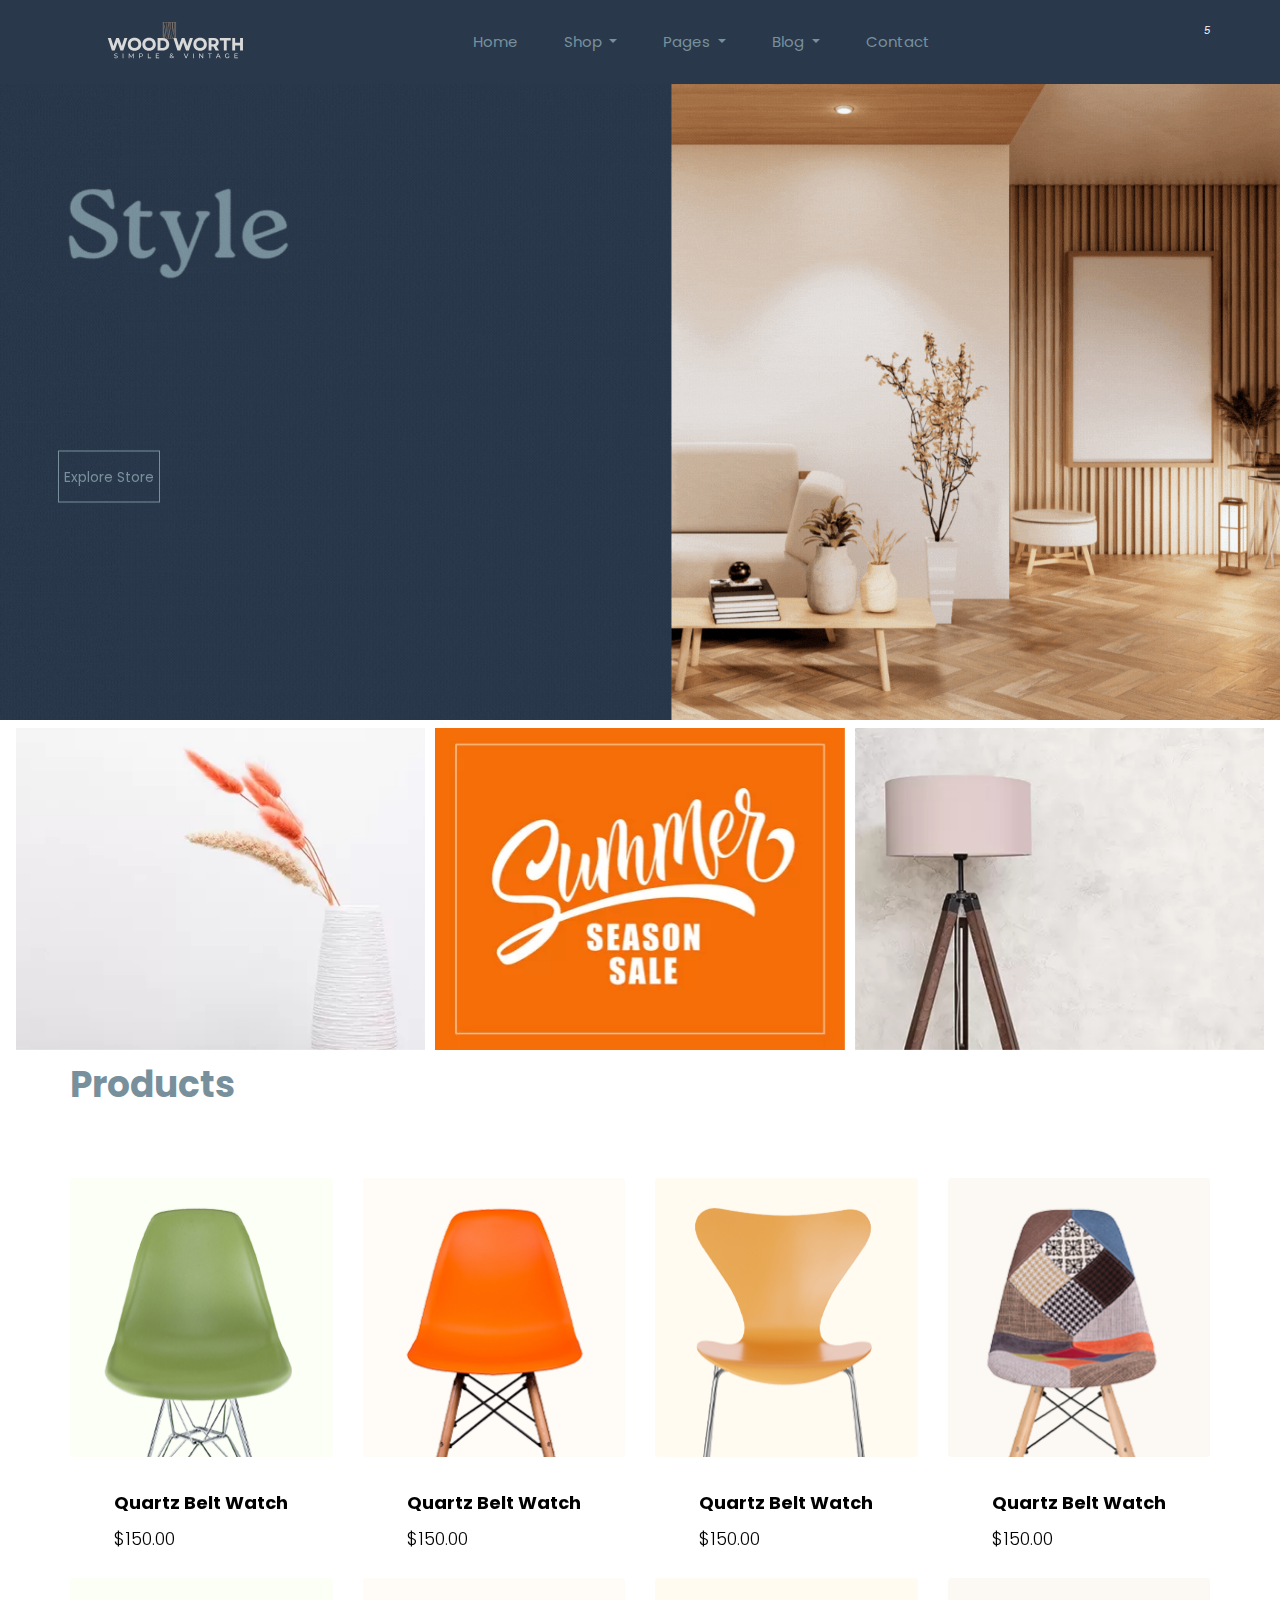
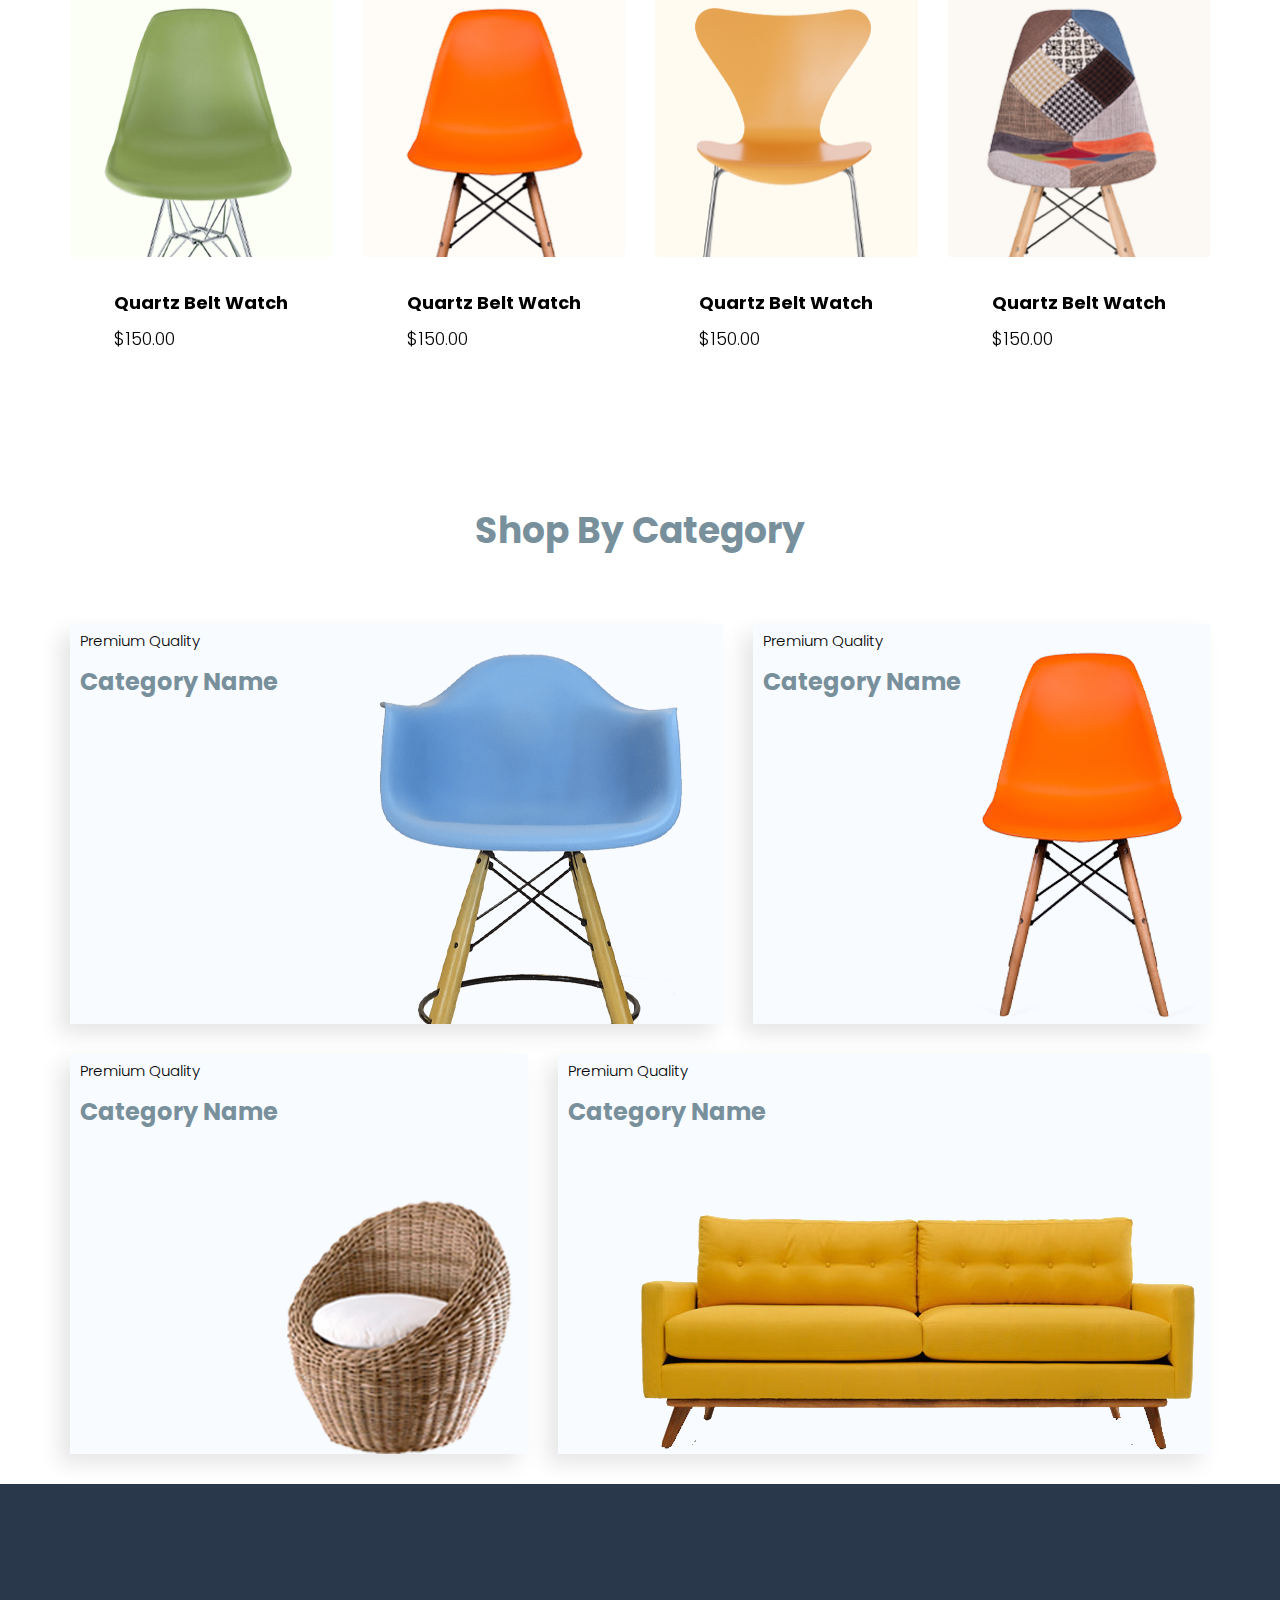
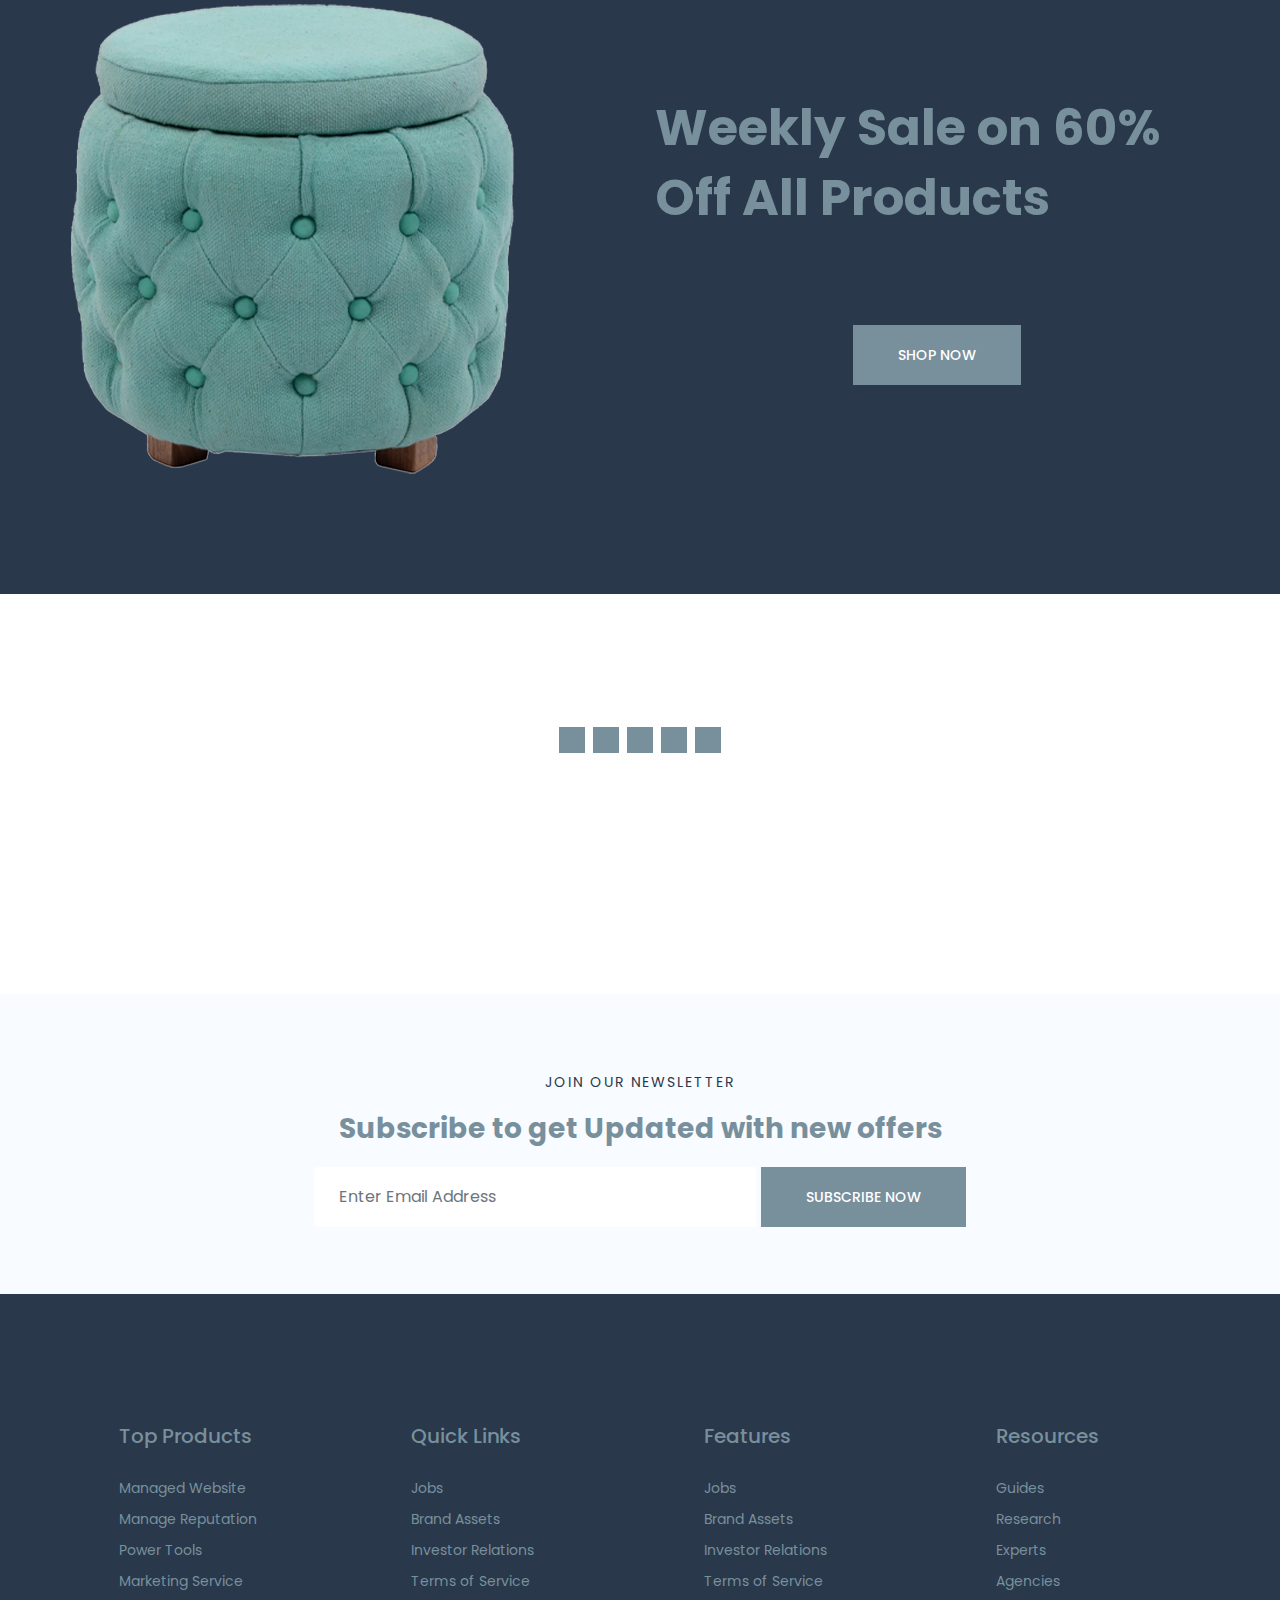
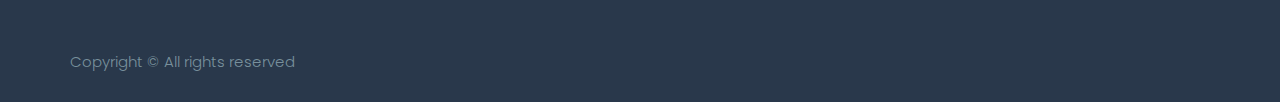
==== commit ddc704e8: "changes and wishlist page" ====
--- a/index.html
+++ b/index.html
@@ -345,7 +345,7 @@
               <div class="col-lg-7 col-sm-6">
                   <div class="single_feature_post_text single_feature_post_last">
                       <p>Premium Quality</p>
-                      <h3>Categoty Name</h3>
+                      <h3>Category Name</h3>
                       <a href="shop.html" class="feature_btn">Shop Now <i class="fas fa-play"></i></a>
                       <img src="assets/images/feature/feature_4.png" alt="">
                   </div>
--- a/assets/css/style.css
+++ b/assets/css/style.css
@@ -820,7 +820,7 @@
 
 
 .btn_1:hover {
-  background-color: #ff3368;
+  background-color: var(--bgColor);
   color: #fff;
 }
 
@@ -836,7 +836,6 @@
   color: #fff;
   text-transform: uppercase;
   font-weight: 400;
-  box-shadow: -1.717px 8.835px 29.76px 2.24px rgba(255, 51, 104, 0.18);
   border: 1px solid --bgColor;
   -webkit-transition: 0.5s;
   transition: 0.5s;
@@ -846,6 +845,7 @@
 .btn_3:hover {
   background-color: transparent;
   color: black;
+  border: 1px solid var(--bgColor);
 }
 
 
@@ -3207,6 +3207,10 @@
   margin-bottom: 20px;
   -webkit-transition: 0.5s;
   transition: 0.5s;
+  display: flex;
+  flex-direction: column;
+  justify-content: center;
+  align-items: center;
 }
 
 @media (max-width: 991px) {
@@ -4300,7 +4304,7 @@
 .s_product_text h2 {
   font-size: 24px;
   font-weight: bold;
-  color: #ff3368;
+  color: var(--textColor);
   margin-bottom: 15px;
 }
 
@@ -4330,7 +4334,7 @@
 
 
 .s_product_text .list li a.active {
-  color: #ff3368;
+  color: var(--textColor);
 }
 
 
@@ -4411,7 +4415,6 @@
   bottom: 7px;
   width: 100%;
   height: 1px;
-  background-color: #dddddd;
 }
 
 
@@ -4663,8 +4666,8 @@
 
 
 .review_item .media .media-body .reply_btn:hover {
-  background: #ff3368;
-  border-color: #ff3368;
+  background: var(--bgColor);
+  border-color: var(--bgColor);
   color: #fff;
 }
 
@@ -4682,7 +4685,7 @@
 
 .review_box h4 {
   font-size: 24px;
-  color: #2a2a2a;
+  color: var(--textColor);
   margin-bottom: 20px;
   font-weight: 700;
 }
@@ -5794,7 +5797,8 @@
 
 .login_part .login_part_text .btn_3:hover {
   background-color: #fff;
-  color: #ff3368;
+  color: var(--textColor);
+  border: 1px solid var(--bgColor);
 }
 
 @media (max-width: 991px) {
@@ -5924,7 +5928,6 @@
 .s_product_text .like_us {
   border-radius: 50%;
   background-color: white;
-  box-shadow: 0px 10px 20px 0px rgba(153, 153, 153, 0.3);
   width: 50px;
   height: 50px;
   line-height: 56px;
@@ -5935,8 +5938,7 @@
 
 .s_product_text .btn_3 {
   padding: 13px 36px;
-  box-shadow: -1.717px 8.835px 29.76px 2.24px rgba(255, 51, 104, 0.18);
-  border: 1px solid #ff3368;
+  border: 1px solid var(--bgColor);
 }
 
 @media (max-width: 576px) {
@@ -8524,6 +8526,7 @@
   display: flex;
   flex-wrap: wrap;
   justify-content: space-between;
+  margin-top: 20px;
 }
 
 @media (max-width: 768px){
@@ -8537,6 +8540,33 @@
     margin-top: -35px;
     height: 100px;
   }
+
+  .sort-by h5{
+    font-size: 14px;
+  }
+
+  .mobile_margin{
+    margin-top: 50px;
+  }
+
+  .wish_description h5, .wish_description p, .wish_btn p{
+    font-size: 14px;
+  }
+
+  .wish_btn button{
+    padding: 5px 15px !important;
+    font-size: 14px;
+  }
+}
+
+@media (max-width: 375px){
+  .sort-by h5{
+    font-size: 12px;
+  }
+
+  .wish_description h5, .wish_description p, .wish_btn p, .wish_btn button{
+    font-size: 12px;
+  }
 }
 /* END: Product Page new css */
 .cart-product-img {
@@ -8552,4 +8582,11 @@
 .btn-outline-secondary:hover{
   color: white !important;
   text-decoration: none;
+}
+
+.input-number:hover{
+  color: black;
+}
+.rating_list h3, .box_total h5{
+  color: var(--textColor) !important;
 }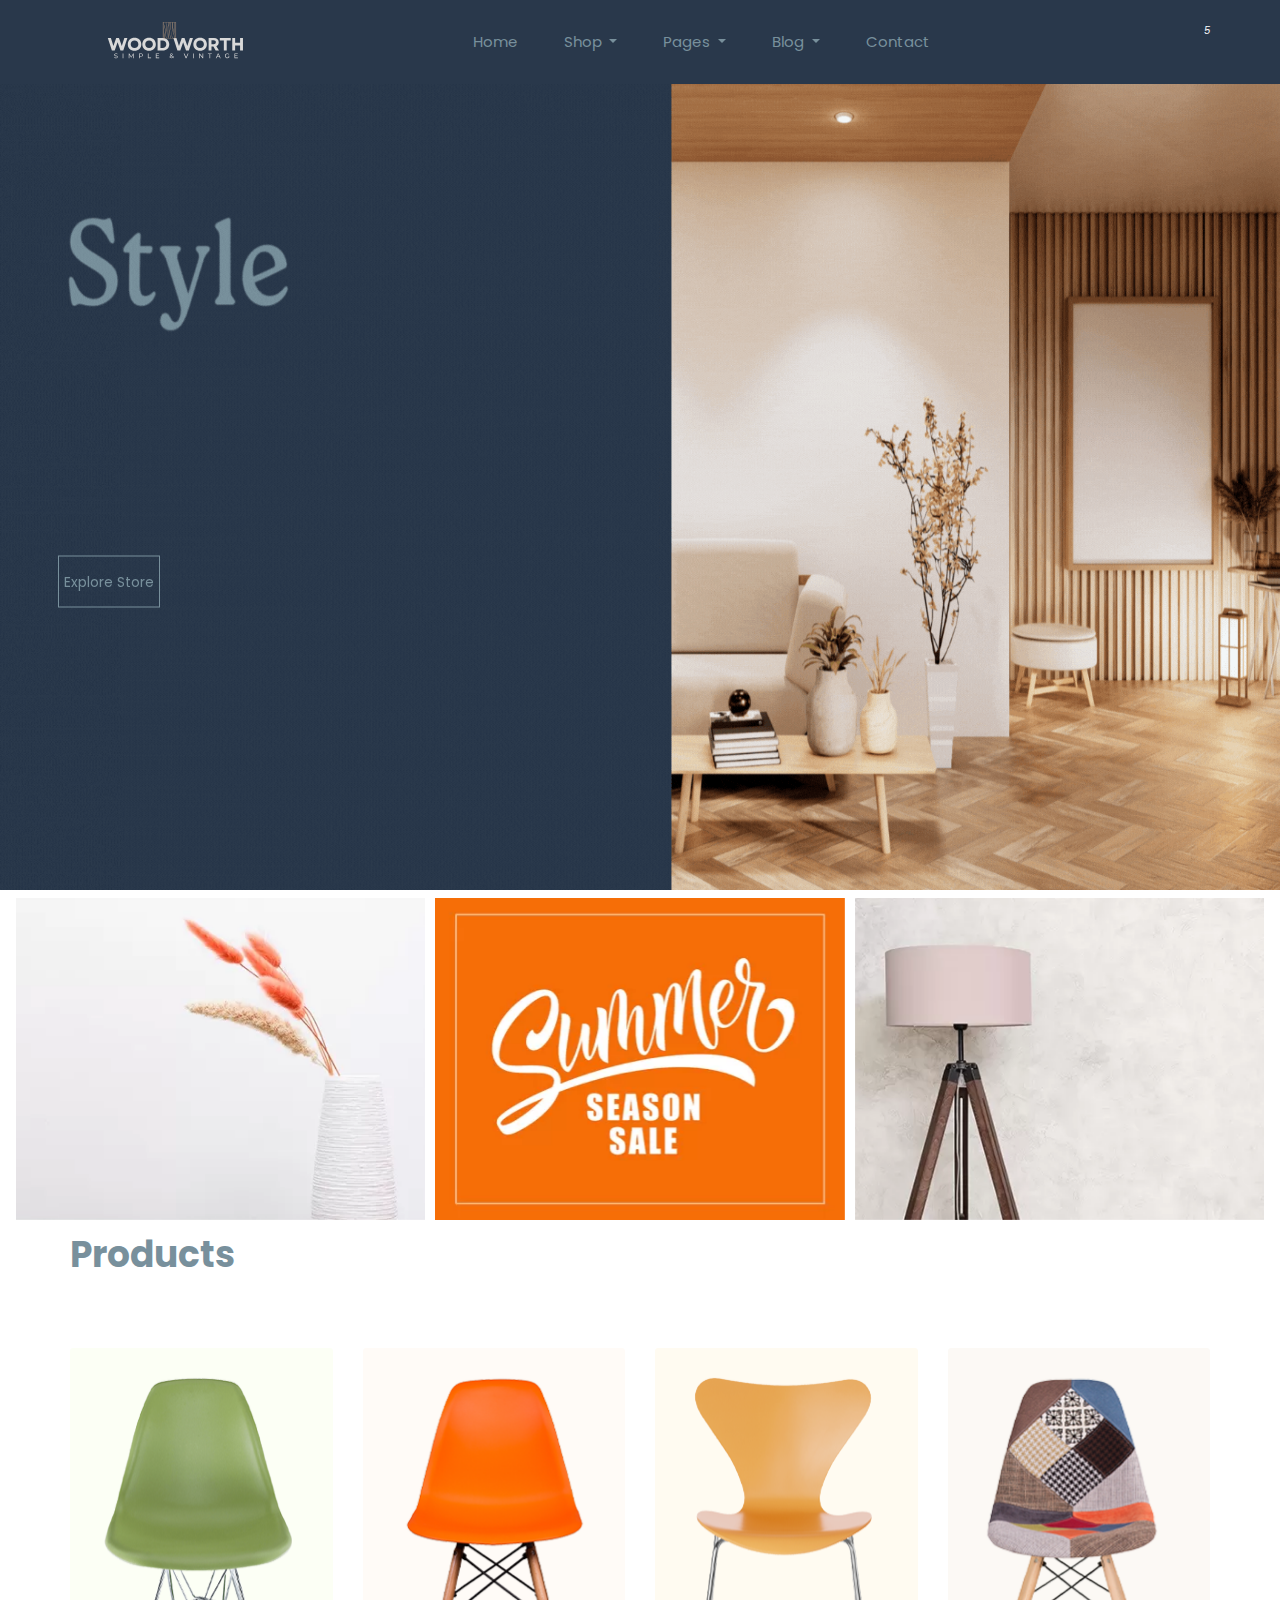
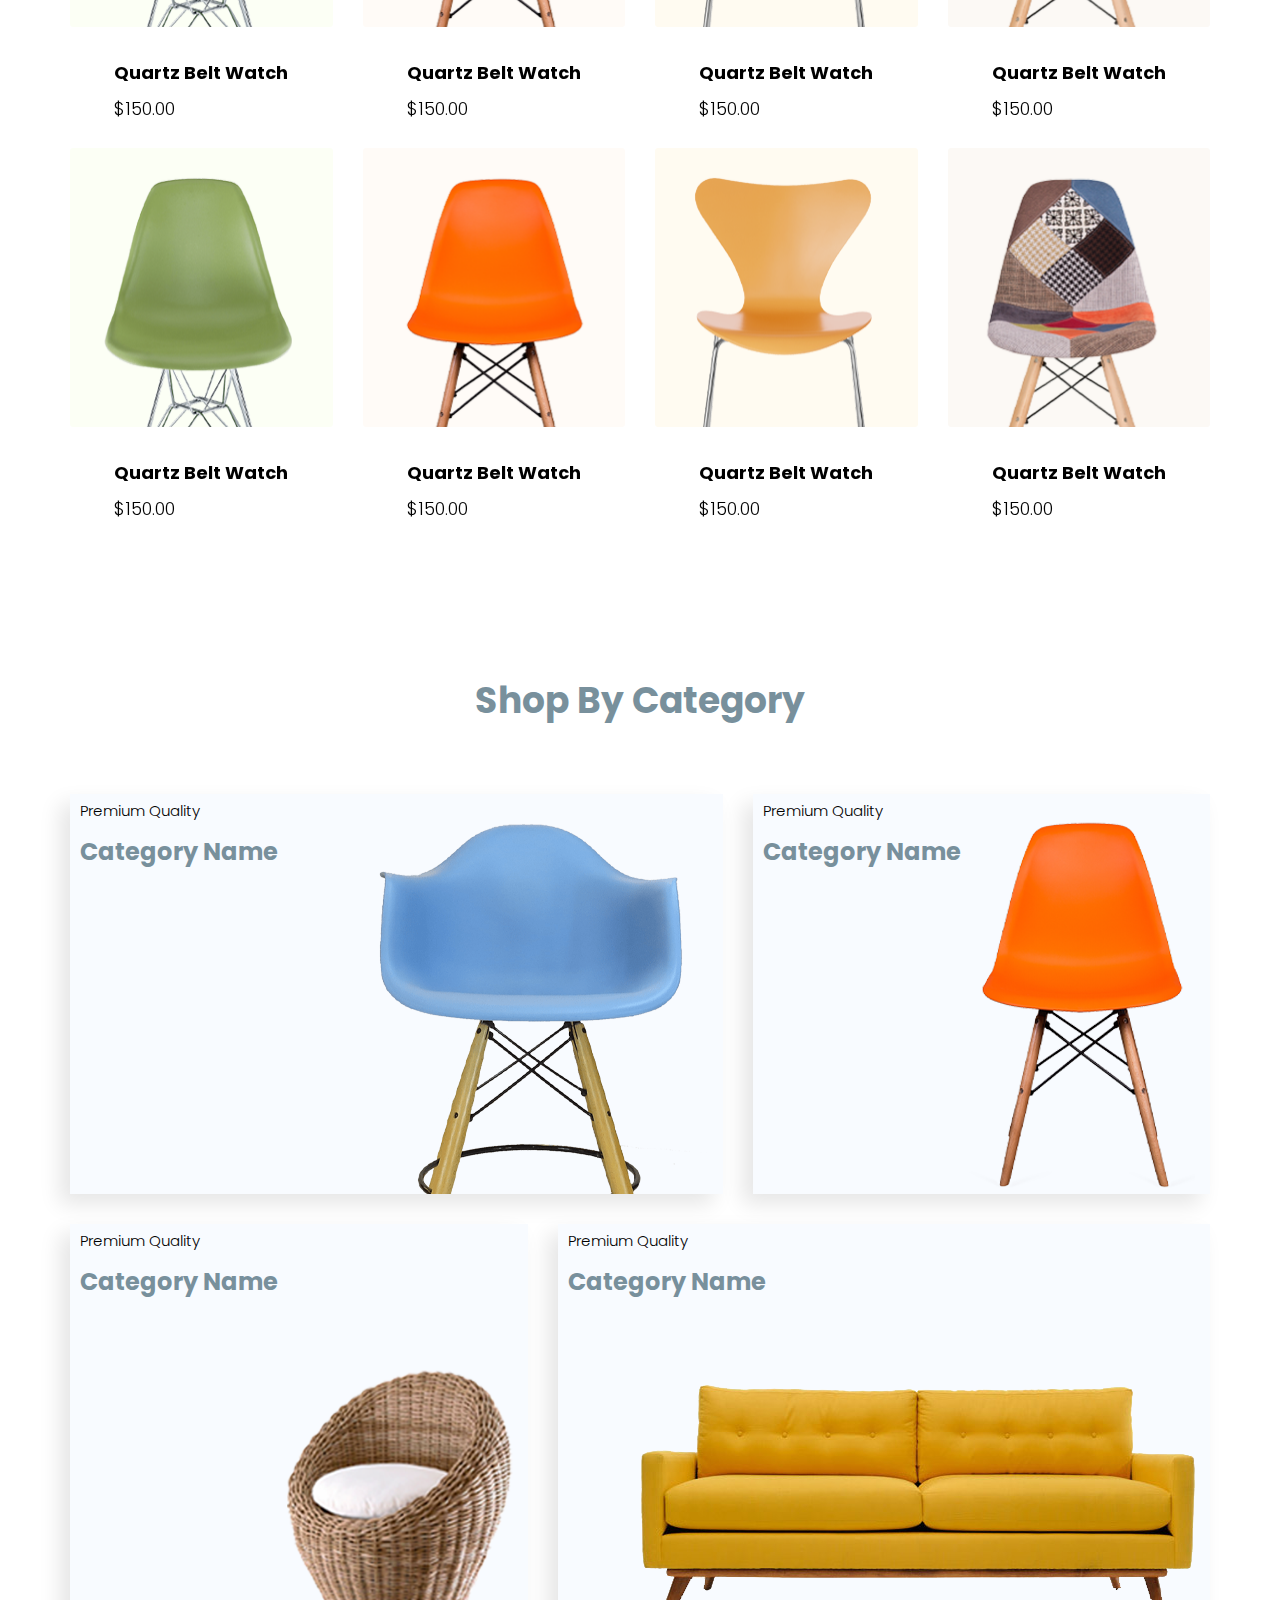
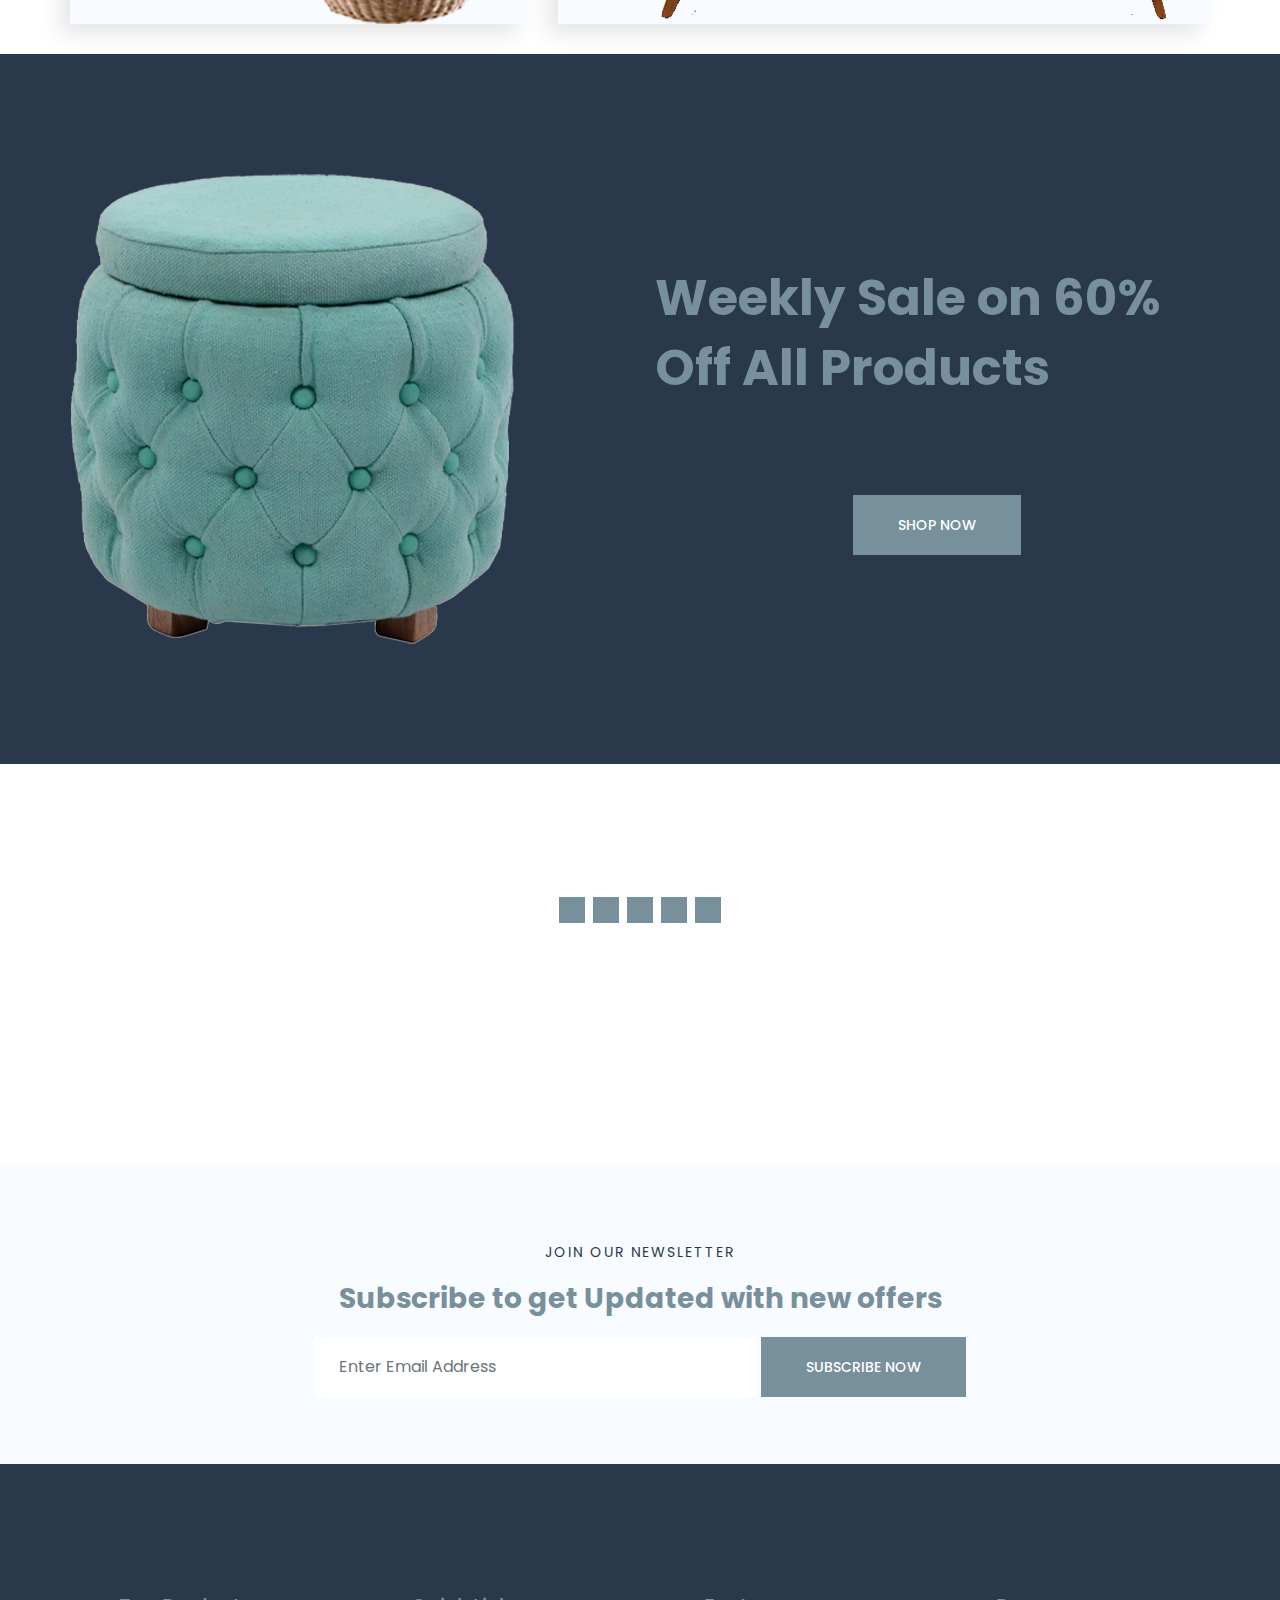
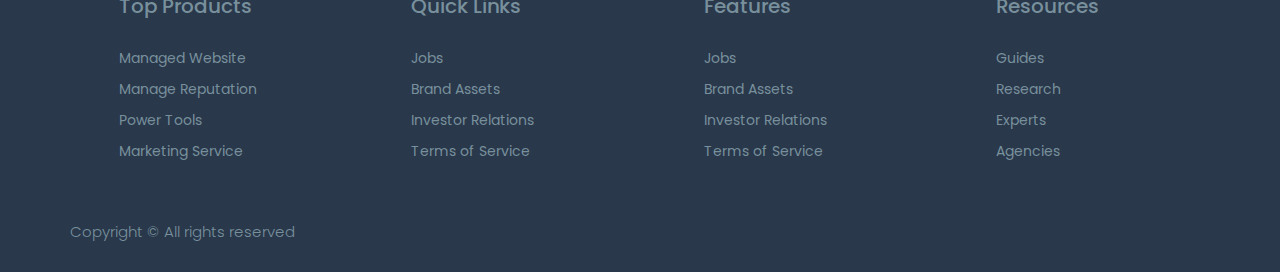
==== commit 0a55e603: "checking and changing. issues will be resolved" ====
--- a/index.html
+++ b/index.html
@@ -178,17 +178,23 @@
     <!-- START:: Slider Banner -->
     <div id="carouselExampleSlidesOnly" class="carousel slide mycrousel carousel-fade" data-bs-ride="carousel">
       <div class="carousel-inner">
+        
         <div class="carousel-item active">
-          <a href="shop.html"><img src="assets/images/hero-banner1.gif" class="img-fluid" alt="slider-banner1"></a>
+          <a href="allproducts.html"><img src="assets/images/hero-banner1.gif" class="img-fluid" alt="slider-banner1"></a>
           <!-- Slider banner btn -->
           <div class="slider-banner-btn-div">
-            <a href="products.html" class="slider-banner-btn">Explore Store</a>
+            <a href="allproducts.html" class="slider-banner-btn">Explore Store</a>
           </div>
           <!-- Slider banner btn -->
         </div>
 
         <div class="carousel-item">
-          <img src="assets/images/hero-banner2.gif" class="img-fluid" alt="slider-banner2"/>
+          <a href="allproducts.html"><img src="assets/images/hero-banner2.gif" class="img-fluid" alt="slider-banner2"/></a>
+          <!-- Slider banner btn -->
+          <div class="slider-banner-btn-div">
+            <a href="allproducts.html" class="slider-banner-btn">Explore Store</a>
+          </div>
+          <!-- Slider banner btn -->
         </div>
 
       </div>
--- a/assets/css/style.css
+++ b/assets/css/style.css
@@ -3237,22 +3237,27 @@
 
 @media (max-width: 425px){
   .single_product_item{
-    width: 78%;
+    width: 70%;
     text-align: center;
-    margin-left: 10%;
   }
 
   .single_product_item img{
-    height: 270px;
+    height: 250px;
+  }
+}
+
+@media (max-width: 375px){
+ 
+  .single_product_item img{
+    height: 220px;
   }
 }
 
 @media (max-width: 321px){
   .single_product_item{
-    width: 88%;
+    width: 77%;
     text-align: center;
-    margin-left: 7%;
-  }
+    }
 
   .single_product_item img{
     height: 200px;
@@ -3503,6 +3508,24 @@
   .subscribe_area {
     height: 350px;
   }
+
+  .l_w_title h3, .p_filter_widgets h3{
+    font-size: 13px !important;
+    font-weight: 700;
+ } 
+
+ .my_range{
+  font-size: 13px !important;
+ }
+
+ .widgets_inner ul li button small{
+  font-size: 11px;
+ }
+
+ .widgets_inner ul li a{
+  font-size: 11px !important;
+ }
+
 }
 
  @media (max-width: 457px){
@@ -3515,7 +3538,6 @@
   .subscribe_area {
     height: 350px;
   }
-  
 }
 
 .subscribe_area h5 {
@@ -8335,9 +8357,18 @@
   margin-top: 82px;
 }
 
-.top-banner img {
+@media (max-width: 768px) {
+  .left_sidebar_area {
+    padding: 1rem 2rem;
+  }
+}
+
+.top-banner{
+  margin-top: 82px;
+}
+.top-banner img{
   width: 100%;
-  height: 200px;
+  height: 300px;
 }
 
 .top-banner-img {
@@ -8352,78 +8383,6 @@
   transform: translate(-50%, -50%);
 }
 
-.top-banner-img h2,
-.top-banner-img p {
-  color: white;
-}
-
-.top-banner-img p a {
-  text-decoration: none;
-  color: white;
-}
-
-@media (max-width: 778px) {
-  .top-banner {
-    margin-top: 72px;
-  }
-
-  .top-banner img {
-    height: 150px;
-  }
-}
-
-@media (max-width: 425px) {
-  .top-banner-img h2 {
-    font-size: 18px;
-  }
-
-  .top-banner-img p {
-    font-size: 13px;
-  }
-
-  .top-banner {
-    margin-top: 60px;
-  }
-
-  .top-banner img {
-    height: 120px;
-  }
-
-  .p_filter_widgets {
-    display: none;
-  }
-
-  .price_filter {
-    display: none;
-  }
-}
-
-@media (max-width: 768px) {
-  .left_sidebar_area {
-    padding: 1rem 2rem;
-  }
-}
-
-.top-banner{
-  margin-top: 82px;
-}
-.top-banner img{
-  width: 100%;
-  height: 200px;
-}
-
-.top-banner-img {
-  position: relative;
-  text-align: center;
-}
-
-.text-container {
-  position: absolute;
-  top: 50%;
-  left: 50%;
-  transform: translate(-50%, -50%);
-}
-
 .top-banner-img h2, .top-banner-img p{
   color: white;
 }
@@ -8437,9 +8396,6 @@
   .top-banner{
     margin-top: 72px;
   }
-  .top-banner img{
-    height: 150px;
-  }
 }
 
 @media (max-width: 425px){
@@ -8455,16 +8411,16 @@
     margin-top: 60px;
   }
   .top-banner img{
-    height: 120px;
-  }
-
-  .p_filter_widgets{
+    height: 140px;
+  }
+
+  /* .p_filter_widgets{
     display: none;
   }
 
   .price_filter{
     display: none;
-  }
+  } */
 
   .box-left h5, .box-right h5{
     font-size: 13px;
@@ -8482,6 +8438,13 @@
   .left_sidebar_area{
     padding: 1rem 2rem;
   }
+  .category-box{
+    display: none;
+  }
+}
+
+.left_sidebar_area{
+  width: 100%;
 }
 /* END: Contact Page */
 
@@ -8529,15 +8492,19 @@
   margin-top: 20px;
 }
 
-@media (max-width: 768px){
+.wish_btn button{
+  padding: 10px 15px;
+}
+
+/* @media (max-width: 768px){
   .product_top_bar {
     margin-top: 20px;
   }
-}
+} */
 
 @media (max-width: 425px){
   .product_top_bar {
-    margin-top: -35px;
+    /* margin-top: -35px; */
     height: 100px;
   }
 
@@ -8589,4 +8556,43 @@
 }
 .rating_list h3, .box_total h5{
   color: var(--textColor) !important;
+}
+
+.top-bar-container{
+  margin-top: 10px;
+  display: flex;
+  justify-content: space-between;
+}
+
+.sort-by{
+  display: flex;
+}
+
+.product-search-button{
+  height: 38px;
+}
+
+@media (max-width: 778px){
+  .top-bar-container{
+    margin-top: 10px;
+  }
+}
+
+@media (max-width: 425px){
+  .top-bar-container{
+    margin-top: 10px;
+    display: flex;
+    flex-direction: column;
+    align-items: center;
+    gap: 1rem;
+    justify-content: space-between;
+  }
+  .sort-by{
+    display: flex;
+    gap: 2rem;
+  }
+}
+.carousel-item a img{
+  width: 100%;
+  height: 90vh;
 }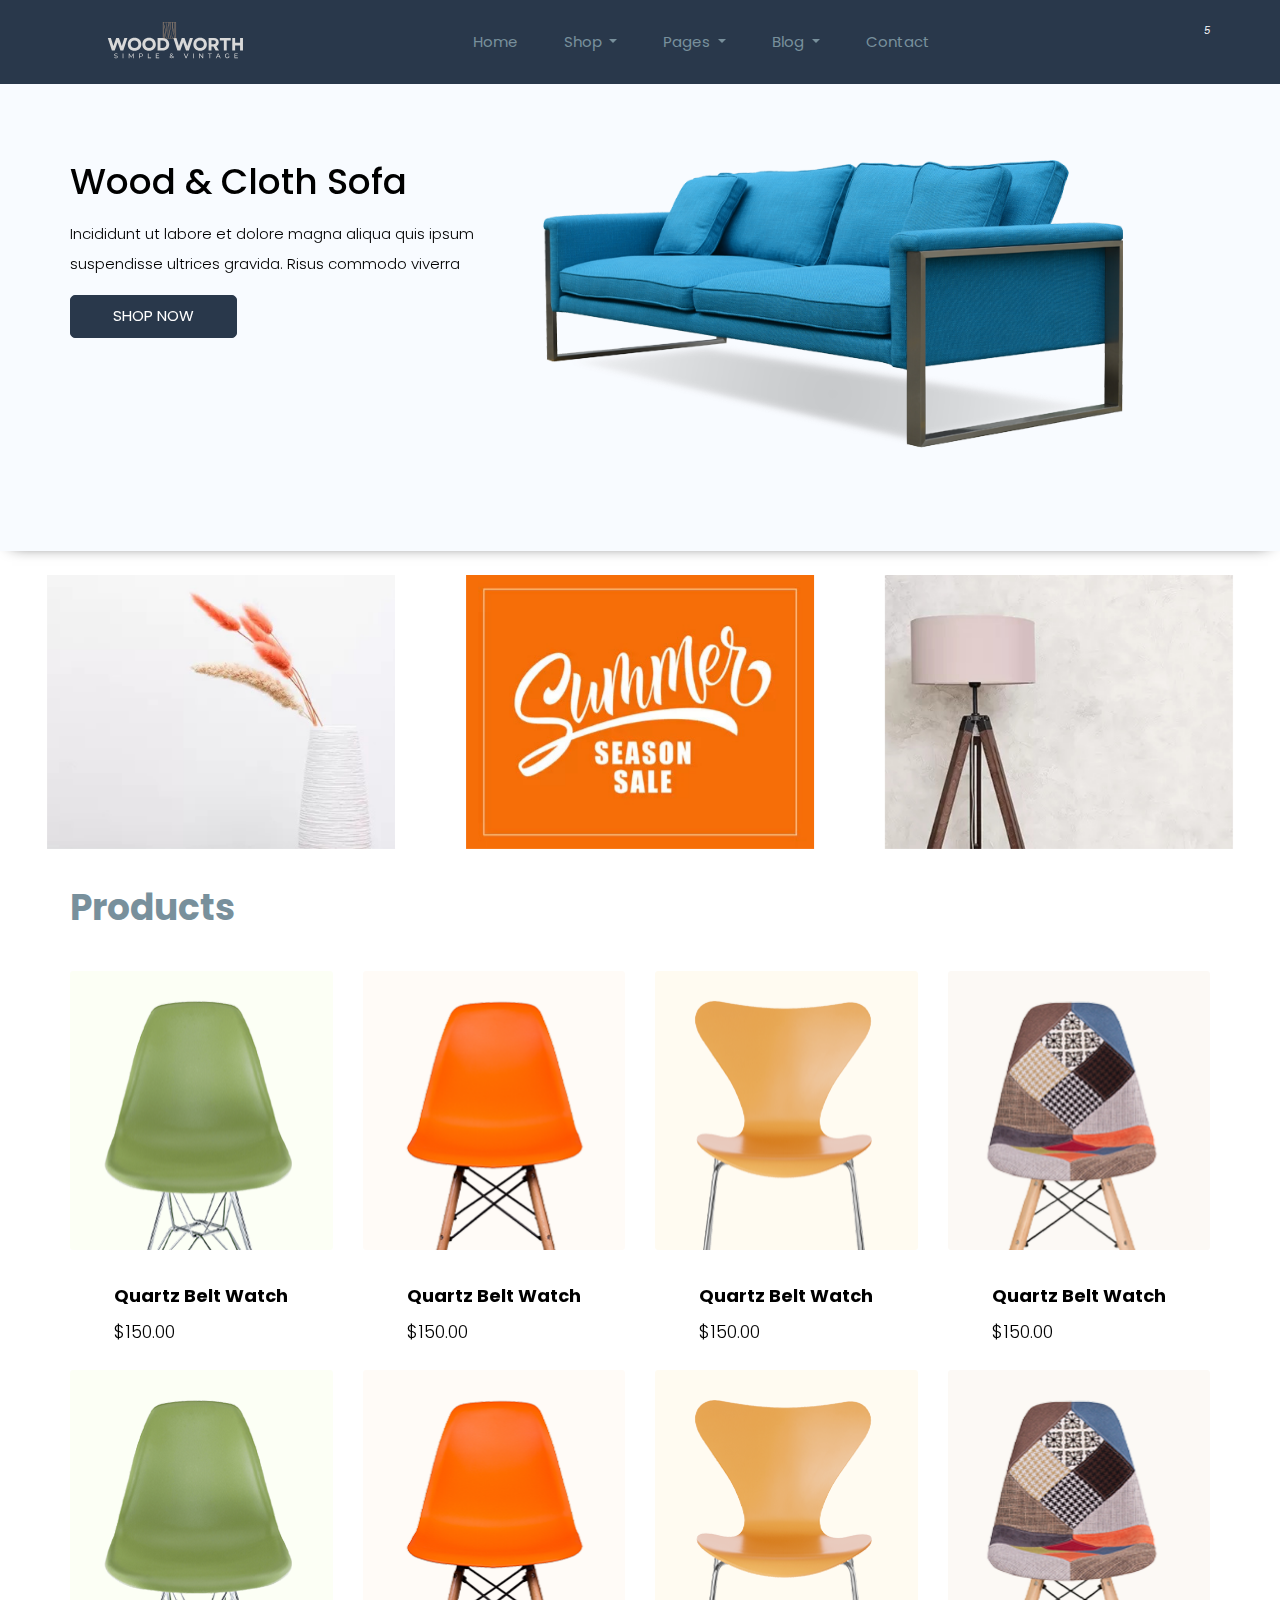
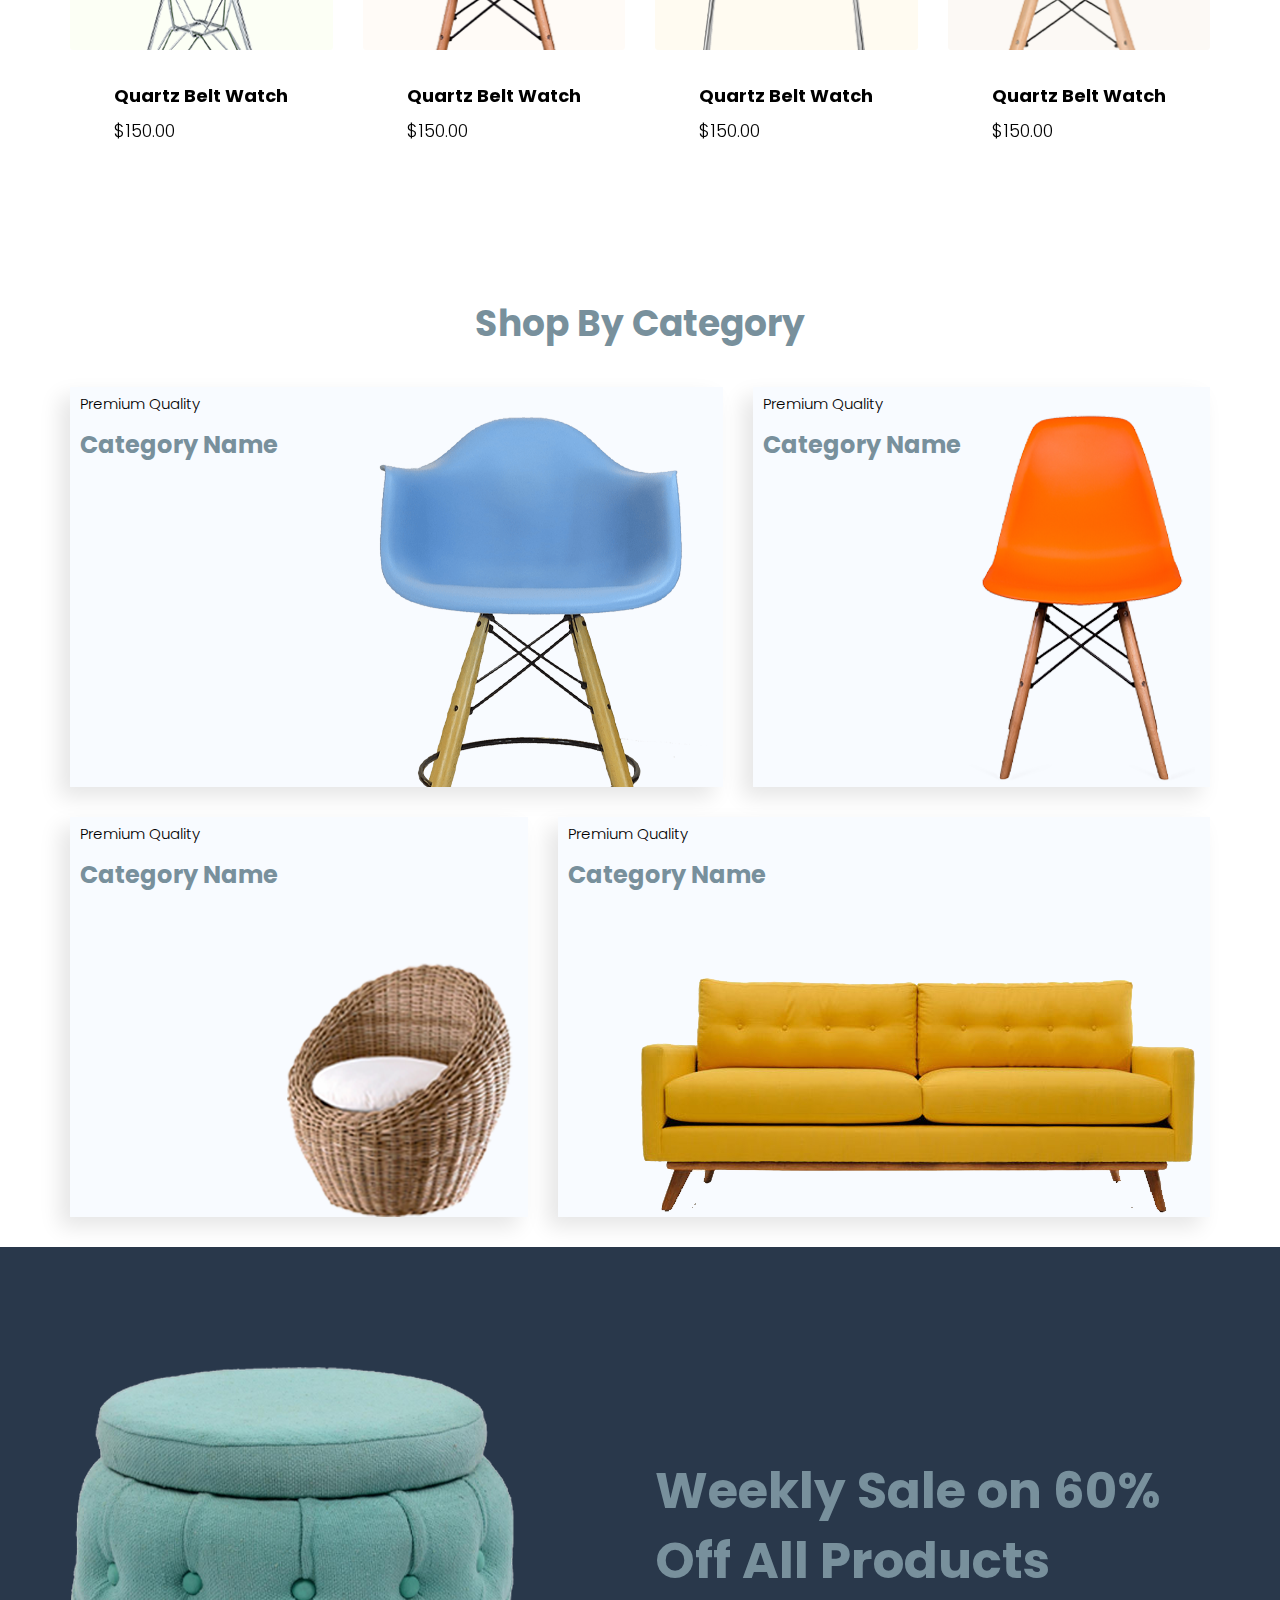
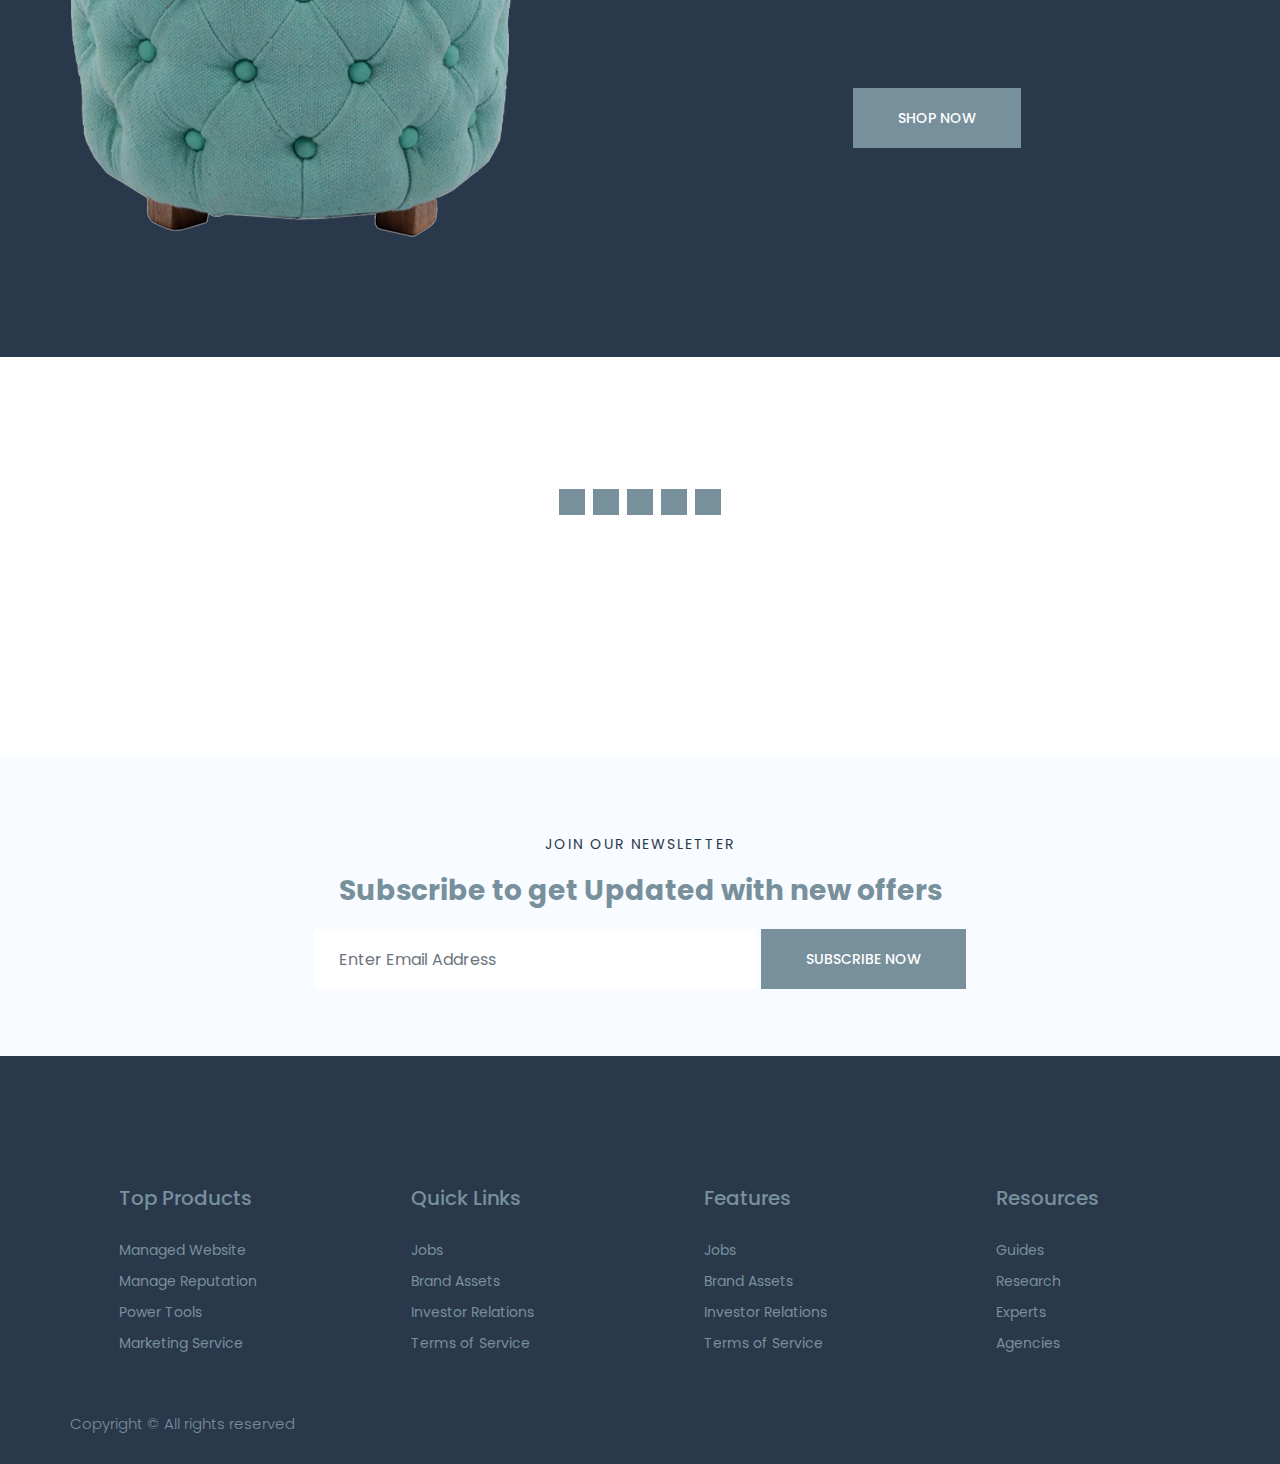
==== commit fb4ae366: "changes are done" ====
--- a/index.html
+++ b/index.html
@@ -23,6 +23,7 @@
     <link rel="stylesheet" href="assets/css/slick.css" />
     <!-- style CSS -->
     <link rel="stylesheet" href="assets/css/style.css" />
+    <link rel="stylesheet" href="assets/css/homebanner.css">
     <!-- END:: Styles -->
     <!-- component -->
     <script src="footer.js"></script>
@@ -175,37 +176,72 @@
     </header>
     <!-- END::Nav Section-->
 
-    <!-- START:: Slider Banner -->
-    <div id="carouselExampleSlidesOnly" class="carousel slide mycrousel carousel-fade" data-bs-ride="carousel">
-      <div class="carousel-inner">
-        
-        <div class="carousel-item active">
-          <a href="allproducts.html"><img src="assets/images/hero-banner1.gif" class="img-fluid" alt="slider-banner1"></a>
-          <!-- Slider banner btn -->
-          <div class="slider-banner-btn-div">
-            <a href="allproducts.html" class="slider-banner-btn">Explore Store</a>
-          </div>
-          <!-- Slider banner btn -->
-        </div>
-
-        <div class="carousel-item">
-          <a href="allproducts.html"><img src="assets/images/hero-banner2.gif" class="img-fluid" alt="slider-banner2"/></a>
-          <!-- Slider banner btn -->
-          <div class="slider-banner-btn-div">
-            <a href="allproducts.html" class="slider-banner-btn">Explore Store</a>
-          </div>
-          <!-- Slider banner btn -->
-        </div>
-
-      </div>
-    </div>
-    <!-- END:: Slider Banner -->
+    <!-- banner part start-->
+    <section class="mycrousel mb-3" style="color: #f8fbff;">
+      <div class="container">
+          <div class="row align-items-center">
+              <div class="col-lg-12">
+                  <div class="banner_slider owl-carousel">
+                      <div class="single_banner_slider">
+                          <div class="row">
+                              <div class="col-lg-5 col-md-8">
+                                  <div class="banner_text">
+                                      <div class="banner_text_iner">
+                                          <h1>Wood & Cloth Sofa</h1>
+                                          <p class="mt-3">Incididunt ut labore et dolore magna aliqua quis ipsum suspendisse ultrices gravida. Risus commodo viverra</p>
+                                          <a href="#" class="btn_3 mt-3">Shop Now</a>
+                                      </div>
+                                  </div>
+                              </div>
+                              <div class="banner_img d-none d-lg-block">
+                                  <img src="assets/images/banner_img.png" alt="">
+                              </div>
+                          </div>
+                      </div>
+                      <div class="single_banner_slider">
+                          <div class="row">
+                              <div class="col-lg-5 col-md-8">
+                                  <div class="banner_text">
+                                      <div class="banner_text_iner">
+                                        <h1>Wood & Cloth Sofa</h1>
+                                        <p class="mt-3">Incididunt ut labore et dolore magna aliqua quis ipsum suspendisse ultrices gravida. Risus commodo viverra</p>
+                                          <a href="#" class="btn_3 mt-3">Shop Now</a>
+                                      </div>
+                                  </div>
+                              </div>
+                              <div class="banner_img d-none d-lg-block">
+                                  <img src="assets/images/banner_img.png" alt="">
+                              </div>
+                          </div>
+                      </div>
+                      <div class="single_banner_slider">
+                        <div class="row">
+                            <div class="col-lg-5 col-md-8">
+                                <div class="banner_text">
+                                    <div class="banner_text_iner">
+                                      <h1>Wood & Cloth Sofa</h1>
+                                      <p class="mt-3">Incididunt ut labore et dolore magna aliqua quis ipsum suspendisse ultrices gravida. Risus commodo viverra</p>
+                                        <a href="#" class="btn_3 mt-3">Shop Now</a>
+                                    </div>
+                                </div>
+                            </div>
+                            <div class="banner_img d-none d-lg-block">
+                                <img src="assets/images/banner_img.png" alt="">
+                            </div>
+                        </div>
+                    </div>
+                  </div>
+              </div>
+          </div>
+      </div>
+  </section>
+  <!-- banner part start-->
 
   <!-- START:: Sales -->
-  <div class="owl-carousel px-3 mt-2 sales-carousel">
-    <div> <img src="assets/images/sale1.webp" alt="1"> </div>
-    <div> <img src="assets/images/sale2.webp" alt="2"> </div>
-    <div> <img src="assets/images/sale 3.webp" alt="3"> </div>
+  <div class="owl-carousel px-3 mt-4">
+    <div class="sales-carousel"> <img src="assets/images/sale1.jpg" alt="1"> </div>
+    <div class="sales-carousel"> <img src="assets/images/sale2.jpg" alt="2"> </div>
+    <div class="sales-carousel"> <img src="assets/images/sale3.jpg" alt="3"> </div>
   </div>
   
   <!-- END:: Sales -->
@@ -214,7 +250,7 @@
     <section class="product_list best_seller">
       <div class="container">
           <div class="row justify-content-center">
-              <div class="col-lg-12">
+              <div class="col-lg-12 mt-4">
                   <div class="section_tittle text-center">
                       <h2>Products</h2>
                   </div>
@@ -495,7 +531,7 @@
       $('.owl-carousel').owlCarousel({
     loop:true,
     margin:10,
-    nav:true,
+    nav:false,
     responsive:{
         0:{
             items:1
--- a/assets/css/style.css
+++ b/assets/css/style.css
@@ -25,6 +25,9 @@
 
 .mycrousel {
   margin-top: 80px;
+  padding: 80px 0;
+  background-color: #f8fbff;
+  box-shadow: 0px 5px 15px -12px #111;
 }
 
 .slider-banner-btn {
@@ -102,11 +105,6 @@
   gap: 2rem;
   justify-content: center;
   flex-wrap: wrap;
-}
-
-.sales-carousel{
-  background-color: transparent;
-  color: transparent;
 }
 
 .newsletter-btn{
@@ -139,11 +137,11 @@
     transform: translate(-50%, -50%);
   }
 
-  .carousel-inner .carousel-item {
+  /* .carousel-inner .carousel-item {
     transition: -webkit-transform 5s ease;
     transition: transform 5s ease;
     transition: transform 5s ease, -webkit-transform 5s ease;
-  }
+  } */
 }
 
 @media (max-width: 991px) {
@@ -154,7 +152,7 @@
 
 @media (max-width: 768px) {
   .mycrousel {
-    margin-top: 60px;
+    margin-top: 72px;
   }
   
   .slider-banner-btn-div {
@@ -198,10 +196,6 @@
   .offer_img{
     display: flex;
     justify-content: center;
-  }
-
-  .offer_img img{
-    width: 70%;
   }
 
   .newsletter-btn{
@@ -316,6 +310,16 @@
   text-decoration: none; 
   color: var(--bgColor); 
   font-weight: 700;
+}
+
+.sales-carousel{
+  display: flex;
+  justify-content: center;
+  align-items: center;
+}
+
+.sales-carousel img{
+  width: 85% !important;
 }
 
 /* END: My Styles */
@@ -553,7 +557,7 @@
 
 
 .section_tittle {
-  margin-bottom: 80px;
+  margin-bottom: 50px;
 }
 
 @media (max-width: 991px) {
@@ -2747,223 +2751,6 @@
   color: #ff3368 !important;
 }
 
-.banner_part {
-  position: relative;
-  background-color: #ecfdff;
-  overflow: hidden;
-}
-
-
-.banner_part .single_banner_slider .banner_text {
-  display: table;
-  width: 100%;
-  height: 820px;
-}
-
-
-.banner_part .single_banner_slider .banner_text .banner_text_iner {
-  display: table-cell;
-  vertical-align: middle;
-}
-
-@media (max-width: 991px) {
-
-  .banner_part .single_banner_slider .banner_text {
-    height: 550px;
-  }
-}
-
-@media only screen and (min-width: 992px) and (max-width: 1200px) {
-
-  .banner_part .single_banner_slider .banner_text {
-    height: 650px;
-  }
-}
-
-
-.banner_part .single_banner_slider .banner_text h1 {
-  font-size: 66px;
-  text-transform: capitalize;
-  font-weight: 700;
-  margin-bottom: 35px;
-  line-height: 72px;
-}
-
-@media (max-width: 576px) {
-
-  .banner_part .single_banner_slider .banner_text h1 {
-    font-size: 25px;
-    margin-bottom: 15px;
-    line-height: 1.3;
-  }
-}
-
-@media only screen and (min-width: 576px) and (max-width: 767px) {
-
-  .banner_part .single_banner_slider .banner_text h1 {
-    font-size: 30px;
-    margin-bottom: 15px;
-    line-height: 1.3;
-  }
-}
-
-@media only screen and (min-width: 768px) and (max-width: 991px) {
-
-  .banner_part .single_banner_slider .banner_text h1 {
-    font-size: 40px;
-    margin-bottom: 15px;
-    line-height: 1.3;
-  }
-}
-
-@media only screen and (min-width: 992px) and (max-width: 1200px) {
-
-  .banner_part .single_banner_slider .banner_text h1 {
-    font-size: 40px;
-    margin-bottom: 15px;
-    line-height: 1.4;
-  }
-}
-
-
-.banner_part .single_banner_slider .banner_text h1 span {
-  color: #ff3368;
-}
-
-
-.banner_part .single_banner_slider .banner_text p {
-  font-size: 15px;
-  line-height: 1.8;
-  font-family: "Poppins", sans-serif;
-  margin-bottom: 70px;
-  padding-right: 80px;
-}
-
-@media (max-width: 991px) {
-
-  .banner_part .single_banner_slider .banner_text p {
-    padding-right: 0;
-    margin-bottom: 10px;
-  }
-}
-
-@media only screen and (min-width: 992px) and (max-width: 1200px) {
-
-  .banner_part .single_banner_slider .banner_text p {
-    padding-right: 0;
-  }
-}
-
-
-.banner_part .single_banner_slider .banner_img {
-  position: absolute;
-  right: 0;
-  top: 30%;
-}
-
-
-.banner_part .owl-nav {
-  position: absolute;
-  right: -20%;
-  bottom: 0;
-  padding: 35px 80px;
-  background-color: #fff;
-}
-
-@media (max-width: 991px) {
-
-  .banner_part .owl-nav {
-    right: 0;
-    padding: 20px 40px;
-  }
-}
-
-@media only screen and (min-width: 992px) and (max-width: 1200px) {
-
-  .banner_part .owl-nav {
-    right: 0;
-    padding: 20px 40px;
-  }
-}
-
-
-.banner_part,
-.banner_part{
-  text-transform: capitalize;
-  margin: 0 15px !important;
-  text-transform: capitalize;
-  font-weight: 700 !important;
-}
-
-
-.banner_part {
-  position: relative;
-}
-
-
-.banner_part {
-  position: absolute;
-  right: -17px;
-  top: 3px;
-  width: 1px;
-  height: 16px;
-  background-color: transparent;
-}
-
-
-.banner_part .btn_2 {
-  box-shadow: none;
-}
-
-@media (max-width: 991px) {
-
-  .banner_part .btn_2 .btn_2 {
-    margin-top: 15px;
-  }
-}
-
-
-.banner_part .slider-counter {
-  font-size: 100px;
-  font-weight: 700;
-  color: #cde8eb;
-  position: absolute;
-  right: -16%;
-  top: 38%;
-}
-
-@media (max-width: 991px) {
-
-  .banner_part .slider-counter {
-    font-size: 40px;
-  }
-}
-
-@media only screen and (min-width: 992px) and (max-width: 1200px) {
-
-  .banner_part .slider-counter {
-    font-size: 40px;
-  }
-}
-
-@media (max-width: 991px) {
-
-  .banner_part {
-    padding: 0;
-  }
-}
-
-@media only screen and (min-width: 992px) and (max-width: 1200px) {
-
-  .banner_part .banner_img img {
-    max-width: 75%;
-    float: right;
-  }
-}
-
-
-
-
 .feature_part .single_feature_post_text {
   padding: 10px;
   background-color: #f8fbff;
@@ -8339,7 +8126,7 @@
 .contact-form-section button {
   color: black;
   padding: 10px 20px;
-  border: 2px solid black;
+  border: 1px solid black;
   box-shadow: 0 0 5px #000;
   border-radius: 4px;
   cursor: pointer;
@@ -8381,6 +8168,12 @@
   top: 50%;
   left: 50%;
   transform: translate(-50%, -50%);
+  color: var(--textColor);
+}
+
+.text-container h2{
+  font-size: 48px;
+  text-shadow: 2px 2px 4px rgba(0, 0, 0, 0.5);
 }
 
 .top-banner-img h2, .top-banner-img p{
@@ -8390,6 +8183,7 @@
 .top-banner-img p a{
   text-decoration: none;
   color: white;
+  text-shadow: 2px 2px 4px rgba(0, 0, 0, 0.5);
 }
 
 @media (max-width: 778px){ 
@@ -8508,9 +8302,9 @@
     height: 100px;
   }
 
-  .sort-by h5{
+  /* .sort-by h5{
     font-size: 14px;
-  }
+  } */
 
   .mobile_margin{
     margin-top: 50px;
@@ -8527,9 +8321,9 @@
 }
 
 @media (max-width: 375px){
-  .sort-by h5{
+  /* .sort-by h5{
     font-size: 12px;
-  }
+  } */
 
   .wish_description h5, .wish_description p, .wish_btn p, .wish_btn button{
     font-size: 12px;
@@ -8591,8 +8385,16 @@
     display: flex;
     gap: 2rem;
   }
-}
-.carousel-item a img{
-  width: 100%;
-  height: 90vh;
+
+  .sales-carousel img{
+    width: 92% !important;
+  }
+
+  .mycrousel {
+    margin-top: 60px;
+  }
+}
+
+#your-order {
+  position: sticky;
 }--- a/assets/css/homebanner.css
+++ b/assets/css/homebanner.css
@@ -0,0 +1,223 @@
+.banner_part {
+    position: relative;
+    background-color: #ecfdff;
+    overflow: hidden;
+  }
+  
+  
+  .banner_part .single_banner_slider .banner_text {
+    display: table;
+    width: 100%;
+    height: 820px;
+  }
+  
+  
+  .banner_part .single_banner_slider .banner_text .banner_text_iner {
+    display: table-cell;
+    vertical-align: middle;
+  }
+  
+  @media (max-width: 991px) {
+  
+    .banner_part .single_banner_slider .banner_text {
+      height: 550px;
+    }
+  }
+  
+  @media only screen and (min-width: 992px) and (max-width: 1200px) {
+  
+    .banner_part .single_banner_slider .banner_text {
+      height: 650px;
+    }
+  }
+  
+  
+  .banner_part .single_banner_slider .banner_text h1 {
+    font-size: 66px;
+    text-transform: capitalize;
+    font-weight: 700;
+    margin-bottom: 35px;
+    line-height: 72px;
+  }
+  
+  @media (max-width: 576px) {
+  
+    .banner_part .single_banner_slider .banner_text h1 {
+      font-size: 25px;
+      margin-bottom: 15px;
+      line-height: 1.3;
+    }
+  }
+  
+  @media only screen and (min-width: 576px) and (max-width: 767px) {
+  
+    .banner_part .single_banner_slider .banner_text h1 {
+      font-size: 30px;
+      margin-bottom: 15px;
+      line-height: 1.3;
+    }
+  }
+  
+  @media only screen and (min-width: 768px) and (max-width: 991px) {
+  
+    .banner_part .single_banner_slider .banner_text h1 {
+      font-size: 40px;
+      margin-bottom: 15px;
+      line-height: 1.3;
+    }
+  }
+  
+  @media only screen and (min-width: 992px) and (max-width: 1200px) {
+  
+    .banner_part .single_banner_slider .banner_text h1 {
+      font-size: 40px;
+      margin-bottom: 15px;
+      line-height: 1.4;
+    }
+  }
+  
+  
+  .banner_part .single_banner_slider .banner_text h1 span {
+    color: #ff3368;
+  }
+  
+  
+  .banner_part .single_banner_slider .banner_text p {
+    font-size: 15px;
+    line-height: 1.8;
+    font-family: "Poppins", sans-serif;
+    margin-bottom: 70px;
+    padding-right: 80px;
+  }
+  
+  @media (max-width: 991px) {
+  
+    .banner_part .single_banner_slider .banner_text p {
+      padding-right: 0;
+      margin-bottom: 10px;
+    }
+  }
+  
+  @media only screen and (min-width: 992px) and (max-width: 1200px) {
+  
+    .banner_part .single_banner_slider .banner_text p {
+      padding-right: 0;
+    }
+  }
+  
+  .banner_part .single_banner_slider .banner_img {
+    position: absolute;
+    right: 0;
+    top: 30%;
+  }
+  
+  .banner_part .owl-nav {
+    position: absolute;
+    right: -20%;
+    bottom: 0;
+    padding: 35px 80px;
+    background-color: #fff;
+    color: white;
+  }
+  
+  @media (max-width: 991px) {
+  
+    .banner_part .owl-nav {
+      right: 0;
+      padding: 20px 40px;
+    }
+  }
+  
+  @media only screen and (min-width: 992px) and (max-width: 1200px) {
+  
+    .banner_part .owl-nav {
+      right: 0;
+      padding: 20px 40px;
+    }
+  }
+  
+  
+  .banner_part,
+  .banner_part{
+    text-transform: capitalize;
+    margin: 0 15px !important;
+    text-transform: capitalize;
+    font-weight: 700 !important;
+  }
+  
+  
+  .banner_part {
+    position: relative;
+  }
+  
+  
+  .banner_part {
+    position: absolute;
+    right: -17px;
+    top: 3px;
+    width: 1px;
+    height: 16px;
+    background-color: transparent;
+  }
+  
+  
+  .banner_part .btn_2 {
+    box-shadow: none;
+  }
+  
+  @media (max-width: 991px) {
+  
+    .banner_part .btn_2 .btn_2 {
+      margin-top: 15px;
+    }
+  }
+  
+  
+  .banner_part .slider-counter {
+    font-size: 100px;
+    font-weight: 700;
+    color: #cde8eb;
+    position: absolute;
+    right: -16%;
+    top: 38%;
+  }
+  
+  .banner_img img{
+    height: 290px;
+    float: right;
+  }
+  
+  @media (max-width: 991px) {
+  
+    .banner_part .slider-counter {
+      font-size: 40px;
+    }
+  }
+  
+  @media only screen and (min-width: 992px) and (max-width: 1200px) {
+  
+    .banner_part .slider-counter {
+      font-size: 40px;
+    }
+  }
+  
+  @media (max-width: 991px) {
+  
+    .banner_part {
+      padding: 0;
+    }
+  }
+
+
+  @media (max-width: 1024px){
+    .banner_img img{
+        height: 230px;
+        float: right;
+      }
+  }
+
+  @media (max-width: 320px){
+    .banner_text_iner h1{
+        font-size: 25px;
+    }
+  }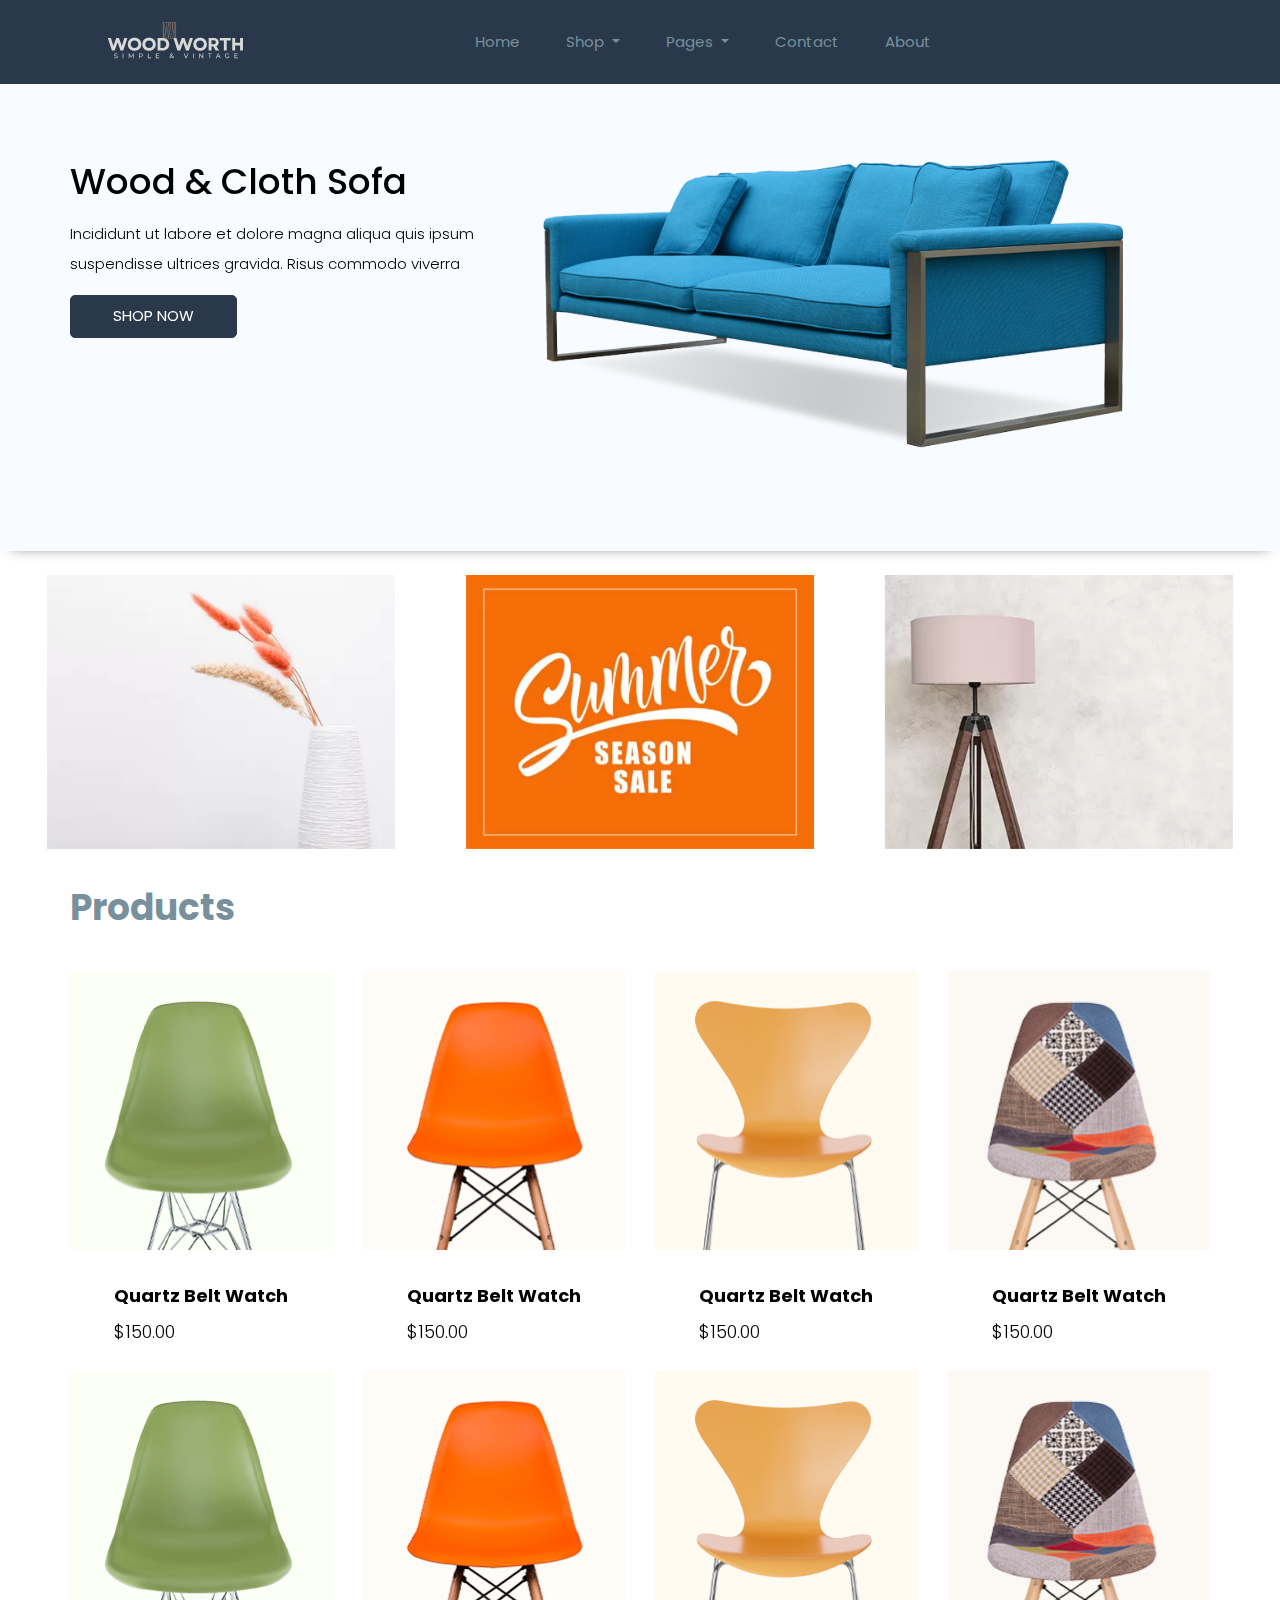
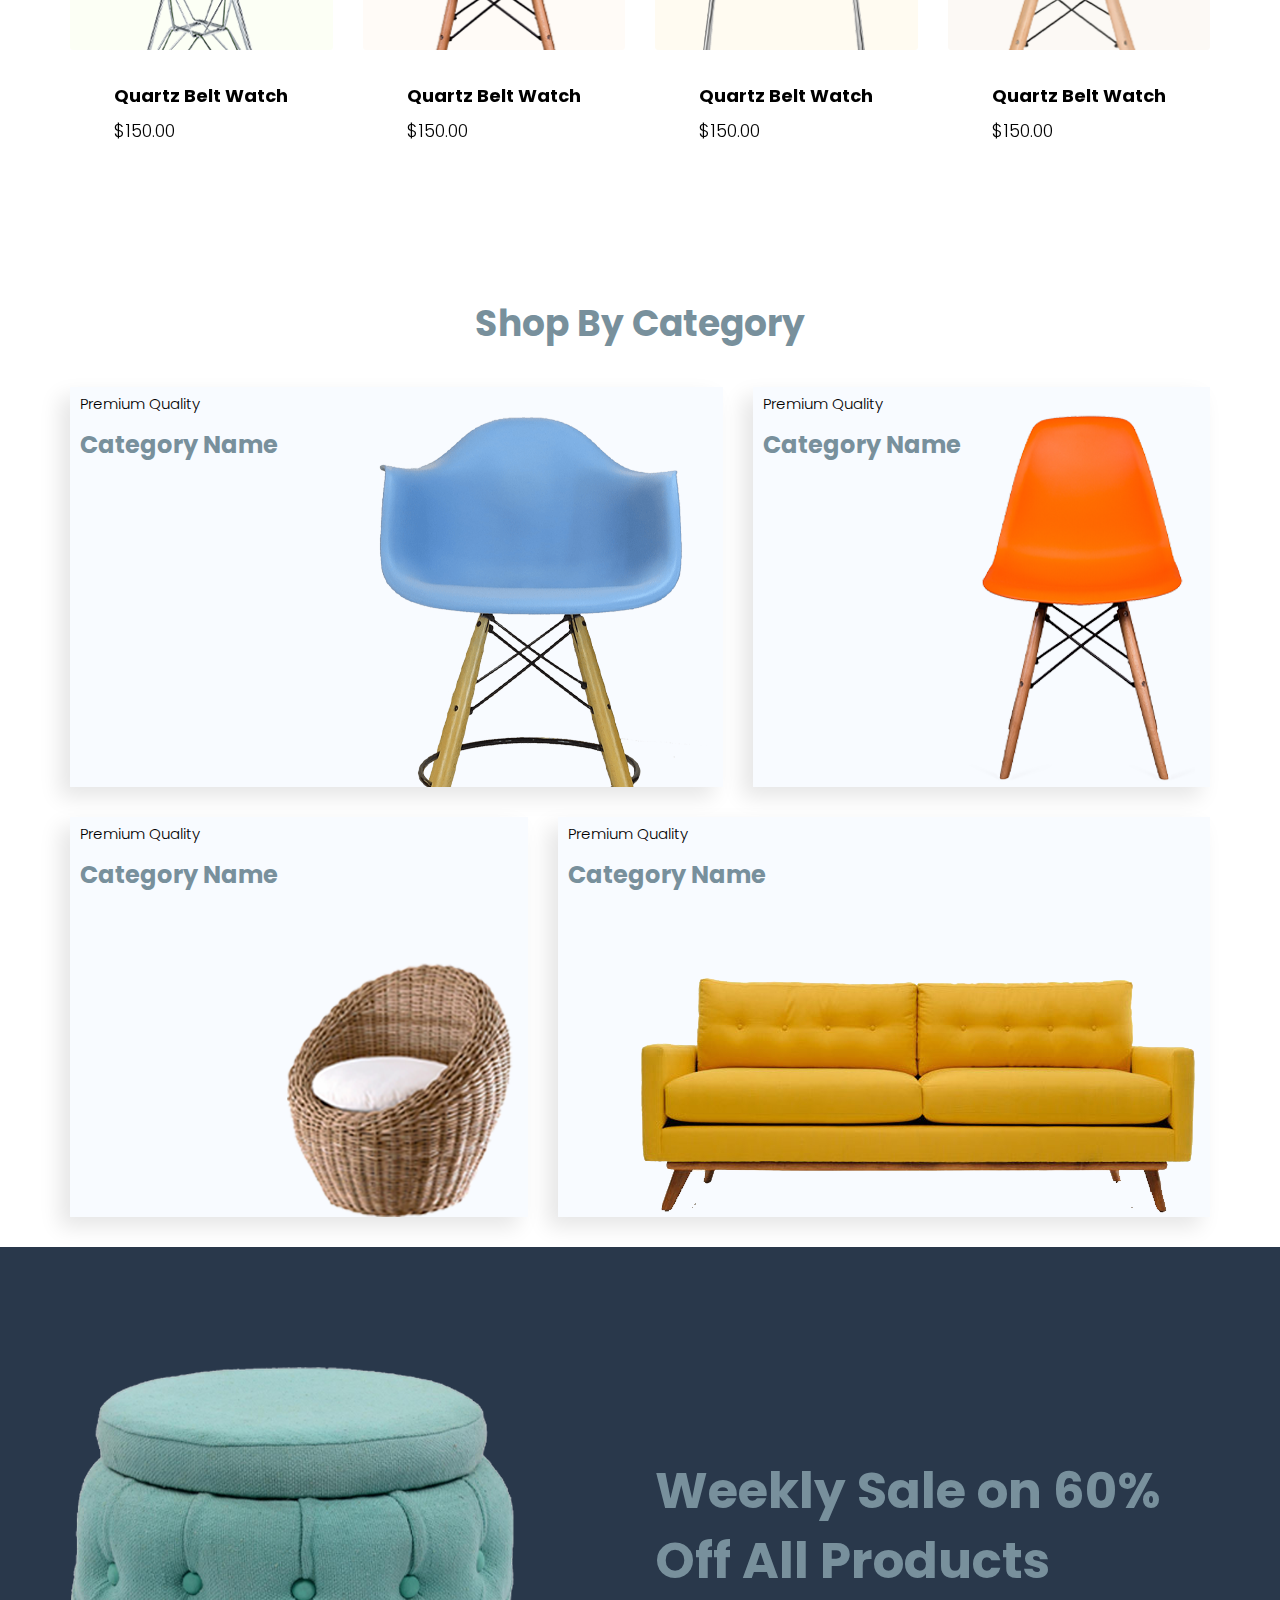
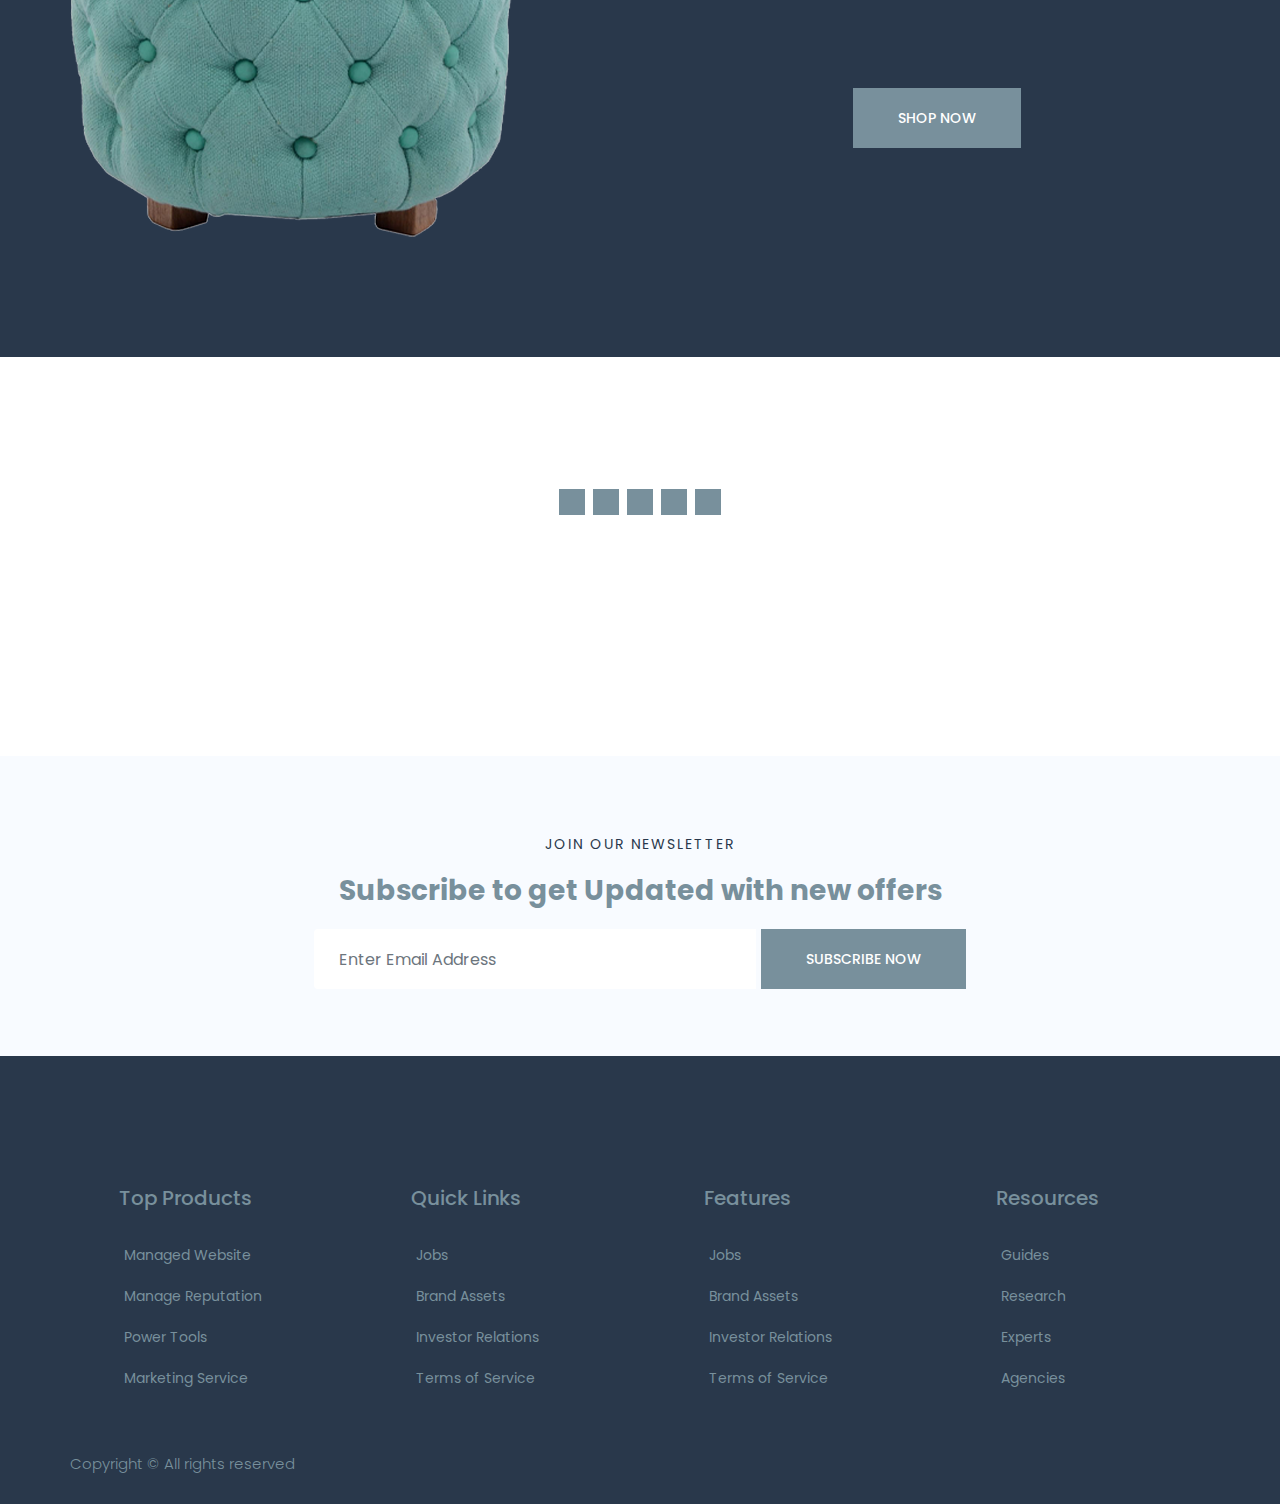
==== commit f01b2be1: "checking and changing. Fixing Errors" ====
--- a/index.html
+++ b/index.html
@@ -36,122 +36,54 @@
         <div class="row align-items-center">
           <div class="col-lg-12">
             <nav class="navbar navbar-expand-lg navbar-light">
-              <a class="navbar-brand" href="index.html">
-                <img src="assets/images/logo.svg" alt="logo" />
-              </a>
-              <button class="navbar-toggler" type="button" data-toggle="collapse"
-                data-target="#navbarSupportedContent"
-                aria-controls="navbarSupportedContent"
-                aria-expanded="false"
-                aria-label="Toggle navigation"
-              >
+              
+              <a class="navbar-brand" href="index.html"><img src="assets/images/logo.svg" alt="logo" /></a>
+              
+              <button class="navbar-toggler" type="button" data-toggle="collapse" data-target="#navbarSupportedContent" aria-controls="navbarSupportedContent" aria-expanded="false" aria-label="Toggle navigation">
                 <span class="menu_icon"><i  style="color: #78909c;" class="fas fa-bars"></i></span>
               </button>
 
-              <div
-                class="collapse navbar-collapse main-menu-item"
-                id="navbarSupportedContent"
-              >
+              <div class="collapse navbar-collapse main-menu-item" id="navbarSupportedContent">
                 <ul class="navbar-nav">
                   <li class="nav-item">
                     <a class="nav-link" href="index.html">Home</a>
                   </li>
                   <li class="nav-item dropdown">
-                    <a
-                      class="nav-link dropdown-toggle"
-                      href="blog.html"
-                      id="navbarDropdown_1"
-                      role="button"
-                      data-toggle="dropdown"
-                      aria-haspopup="true"
-                      aria-expanded="false"
-                    >
+                    <a class="nav-link dropdown-toggle" href="blog.html" id="navbarDropdown_1" role="button" data-toggle="dropdown" aria-haspopup="true" aria-expanded="false">
                       Shop
                     </a>
-                    <div
-                      class="dropdown-menu"
-                      aria-labelledby="navbarDropdown_1"
-                    >
+                    <div class="dropdown-menu" aria-labelledby="navbarDropdown_1">
                       <a class="dropdown-item" href="category.html">
-                        shop category</a
-                      >
-                      <a class="dropdown-item" href="single-product.html"
-                        >product details</a
-                      >
+                        shop category
+                      </a>
+                      <a class="dropdown-item" href="single-product.html">
+                        product details
+                      </a>
                     </div>
                   </li>
                   <li class="nav-item dropdown">
-                    <a
-                      class="nav-link dropdown-toggle"
-                      href="blog.html"
-                      id="navbarDropdown_3"
-                      role="button"
-                      data-toggle="dropdown"
-                      aria-haspopup="true"
-                      aria-expanded="false"
-                    >
+                    <a class="nav-link dropdown-toggle" href="blog.html" id="navbarDropdown_3" role="button" data-toggle="dropdown" aria-haspopup="true" aria-expanded="false">
                       pages
                     </a>
-                    <div
-                      class="dropdown-menu"
-                      aria-labelledby="navbarDropdown_2"
-                    >
-                      <a class="dropdown-item" href="login.html"> login</a>
-                      <a class="dropdown-item" href="tracking.html">tracking</a>
-                      <a class="dropdown-item" href="checkout.html"
-                        >product checkout</a
-                      >
-                      <a class="dropdown-item" href="cart.html"
-                        >shopping cart</a
-                      >
-                      <a class="dropdown-item" href="confirmation.html"
-                        >confirmation</a
-                      >
-                      <a class="dropdown-item" href="elements.html">elements</a>
-                    </div>
-                  </li>
-                  <li class="nav-item dropdown">
-                    <a
-                      class="nav-link dropdown-toggle"
-                      href="blog.html"
-                      id="navbarDropdown_2"
-                      role="button"
-                      data-toggle="dropdown"
-                      aria-haspopup="true"
-                      aria-expanded="false"
-                    >
-                      blog
-                    </a>
-                    <div
-                      class="dropdown-menu"
-                      aria-labelledby="navbarDropdown_2"
-                    >
-                      <a class="dropdown-item" href="blog.html"> blog</a>
-                      <a class="dropdown-item" href="single-blog.html">Single blog</a>
+                    <div class="dropdown-menu" aria-labelledby="navbarDropdown_2">
+                      <a class="dropdown-item" href="checkout.html">product checkout</a>
+                      <a class="dropdown-item" href="cart.html">shopping cart</a>
                     </div>
                   </li>
 
                   <li class="nav-item">
                     <a class="nav-link" href="contact.html">Contact</a>
                   </li>
+
+                  <li class="nav-item">
+                    <a class="nav-link" href="about.html">About</a>
+                  </li>
                 </ul>
               </div>
               <div class="hearer_icon d-flex">
                 <a id="search_1" href="#"><i style="color: #78909c" class="fa-solid fa-magnifying-glass"></i></a>
                 <a href="wishlist.html"><i style="color: #78909c" class="fa-regular fa-heart"></i></a>
-                <div class="dropdown cart">
-                  <a
-                    class="dropdown-toggle"
-                    href="cart.html"
-                    id="navbarDropdown3"
-                    role="button"
-                    data-toggle="dropdown"
-                    aria-haspopup="true"
-                    aria-expanded="false"
-                  >
-                    <i style="color: #78909c" class="fas fa-cart-plus"></i>
-                  </a>
-                </div>
+                <a href="cart.html"><i style="color: #78909c" class="fas fa-cart-plus"></i></a>
               </div>
             </nav>
           </div>
@@ -160,12 +92,7 @@
       <div class="search_input" id="search_input_box">
         <div class="container">
           <form class="d-flex justify-content-between search-inner">
-            <input
-              type="text"
-              class="form-control"
-              id="search_input"
-              placeholder="Search Here"
-            />
+            <input type="text" class="form-control" id="search_input" placeholder="Search Here"/>
             <button type="submit" class="btn"></button>
             <span id="close_search" title="Close Search">
               <i class="fa-solid fa-xmark"></i>
@@ -189,7 +116,7 @@
                                       <div class="banner_text_iner">
                                           <h1>Wood & Cloth Sofa</h1>
                                           <p class="mt-3">Incididunt ut labore et dolore magna aliqua quis ipsum suspendisse ultrices gravida. Risus commodo viverra</p>
-                                          <a href="#" class="btn_3 mt-3">Shop Now</a>
+                                          <a href="category.html" class="btn_3 mt-3">Shop Now</a>
                                       </div>
                                   </div>
                               </div>
@@ -205,7 +132,7 @@
                                       <div class="banner_text_iner">
                                         <h1>Wood & Cloth Sofa</h1>
                                         <p class="mt-3">Incididunt ut labore et dolore magna aliqua quis ipsum suspendisse ultrices gravida. Risus commodo viverra</p>
-                                          <a href="#" class="btn_3 mt-3">Shop Now</a>
+                                          <a href="category.html" class="btn_3 mt-3">Shop Now</a>
                                       </div>
                                   </div>
                               </div>
@@ -221,7 +148,7 @@
                                     <div class="banner_text_iner">
                                       <h1>Wood & Cloth Sofa</h1>
                                       <p class="mt-3">Incididunt ut labore et dolore magna aliqua quis ipsum suspendisse ultrices gravida. Risus commodo viverra</p>
-                                        <a href="#" class="btn_3 mt-3">Shop Now</a>
+                                        <a href="category.html" class="btn_3 mt-3">Shop Now</a>
                                     </div>
                                 </div>
                             </div>
@@ -364,7 +291,7 @@
                   <div class="single_feature_post_text single_feature_post_first">
                       <p>Premium Quality</p>
                       <h3>Category Name</h3>
-                      <a href="shop.html" class="feature_btn">Shop Now <i class="fas fa-play"></i></a>
+                      <a href="allproducts.html" class="feature_btn">Shop Now <i class="fas fa-play"></i></a>
                       <img src="assets/images/feature/feature_1.png" alt="">
                   </div>
               </div>
@@ -372,7 +299,7 @@
                   <div class="single_feature_post_text single_feature_post_scnd">
                       <p>Premium Quality</p>
                       <h3>Category Name</h3>
-                      <a href="shop.html" class="feature_btn">Shop Now <i class="fas fa-play"></i></a>
+                      <a href="allproducts.html" class="feature_btn">Shop Now <i class="fas fa-play"></i></a>
                       <img src="assets/images/feature/feature_2.png" alt="">
                   </div>
               </div>
@@ -380,7 +307,7 @@
                   <div class="single_feature_post_text single_feature_post_scndlast">
                       <p>Premium Quality</p>
                       <h3>Category Name</h3>
-                      <a href="shop.html" class="feature_btn">Shop Now <i class="fas fa-play"></i></a>
+                      <a href="allproducts.html" class="feature_btn">Shop Now <i class="fas fa-play"></i></a>
                       <img src="assets/images/feature/feature_3.png" alt="">
                   </div>
               </div>
@@ -388,7 +315,7 @@
                   <div class="single_feature_post_text single_feature_post_last">
                       <p>Premium Quality</p>
                       <h3>Category Name</h3>
-                      <a href="shop.html" class="feature_btn">Shop Now <i class="fas fa-play"></i></a>
+                      <a href="allproducts.html" class="feature_btn">Shop Now <i class="fas fa-play"></i></a>
                       <img src="assets/images/feature/feature_4.png" alt="">
                   </div>
               </div>
@@ -529,22 +456,22 @@
 
     <script>
       $('.owl-carousel').owlCarousel({
-    loop:true,
-    margin:10,
-    nav:false,
-    responsive:{
-        0:{
-            items:1
-        },
-        600:{
-            items:2
-        },
-        1000:{
-            items:3,
-            loop: false
+        loop:true,
+        margin:10,
+        nav:false,
+        responsive:{
+            0:{
+                items:1
+            },
+            600:{
+                items:2
+            },
+            1000:{
+                items:3,
+                loop: false
+            }
         }
-    }
-})
+    })
     </script>
     <!-- END:: JS -->
   </body>
--- a/assets/css/style.css
+++ b/assets/css/style.css
@@ -7841,11 +7841,12 @@
   color: var(--textColor);
   margin-bottom: 10px;
   display: inline-block;
+  padding: 5px;
 }
 
 
 .footer_part .single_footer_part .list-unstyled li a:hover {
-  color: white !important;
+  color: white;
 }
 
 
@@ -8189,6 +8190,10 @@
 @media (max-width: 778px){ 
   .top-banner{
     margin-top: 72px;
+  }
+
+  .top-banner img{
+    height: 230px;
   }
 }
 
@@ -8328,6 +8333,30 @@
   .wish_description h5, .wish_description p, .wish_btn p, .wish_btn button{
     font-size: 12px;
   }
+
+  .about-section h3{
+    font-size: 18px !important;
+  }
+
+  .about-section h5{
+    font-size: 12px !important;
+  }
+
+  .about-section h2{
+    font-size: 22px !important;
+  }
+
+  .about-section h4{
+    font-size: 14px !important;
+  }
+
+  .about-section p{
+    font-size: 14px !important;
+  }
+
+  .contact-section-para p{
+    font-size: 12px !important;
+  }
 }
 /* END: Product Page new css */
 .cart-product-img {
@@ -8366,9 +8395,19 @@
   height: 38px;
 }
 
+iframe{
+  width: 100%;
+  height: 400px;
+}
+
 @media (max-width: 778px){
   .top-bar-container{
     margin-top: 10px;
+  }
+
+  iframe{
+    width: 100%;
+    height: 300px;
   }
 }
 
@@ -8393,8 +8432,84 @@
   .mycrousel {
     margin-top: 60px;
   }
-}
-
-#your-order {
+
+  iframe{
+    width: 100%;
+    height: 250px;
+  }
+
+  .contact-section-para h2, .contact-form-section h2{
+    font-size: 22px !important;
+  }
+
+  .contact-section-para p{
+    font-size: 14px !important;
+  }
+}
+
+.sticky{
+  position: -webkit-sticky;
   position: sticky;
-}+  top: 0;
+}
+
+input[id^="exampleFormControlInput1"] {
+  border: none;
+  border-bottom: 1px solid #dfe3e7; 
+  outline: none;
+}
+
+
+@media (max-width: 414px) {
+  .table-xs tr,
+  .table-xs td,
+  .table-xs tbody,
+  .table-xs thead,
+  .table-xs tfoot,
+  .table-xs th {
+    display: table;
+    width: 100%;
+    border-collapse: separate;
+  }
+  .table-xs > tbody tr:first-child {
+    position: absolute;
+    top: -9999px;
+    left: -9999px;
+  }
+  .table-xs td[title]:before {
+    content: attr(title) ": ";
+  }
+  .table-xs td:before {
+    white-space: nowrap;
+    width: 50%;
+    display: table-cell;
+    text-align: left;
+    font-weight: bold;
+  }
+  .table-xs .item-row td:first-child,
+  .table-xs .item-row td:nth-child(2) {
+    border: 0 none;
+  }
+  .table-xs .item-row td:first-child {
+    border: 0 none;
+  }
+  .table-xs .item-row td:last-child {
+    background: #eee;
+    border-bottom: 2px solid #a2a2a2;
+    font-weight: bold;
+  }
+  .table-xs .item-row img {
+    margin-bottom: 1em;
+  }
+  .table-xs .total-row td {
+    display: table-cell;
+    width: 1%;
+    border-top: 0 none;
+    border-bottom: 3px double #a2a2a2;
+    font-weight: bold;
+    font-size: 1.5em;
+  }
+  .table-xs .total-row td:first-child {
+    width: 99%;
+  }
+}
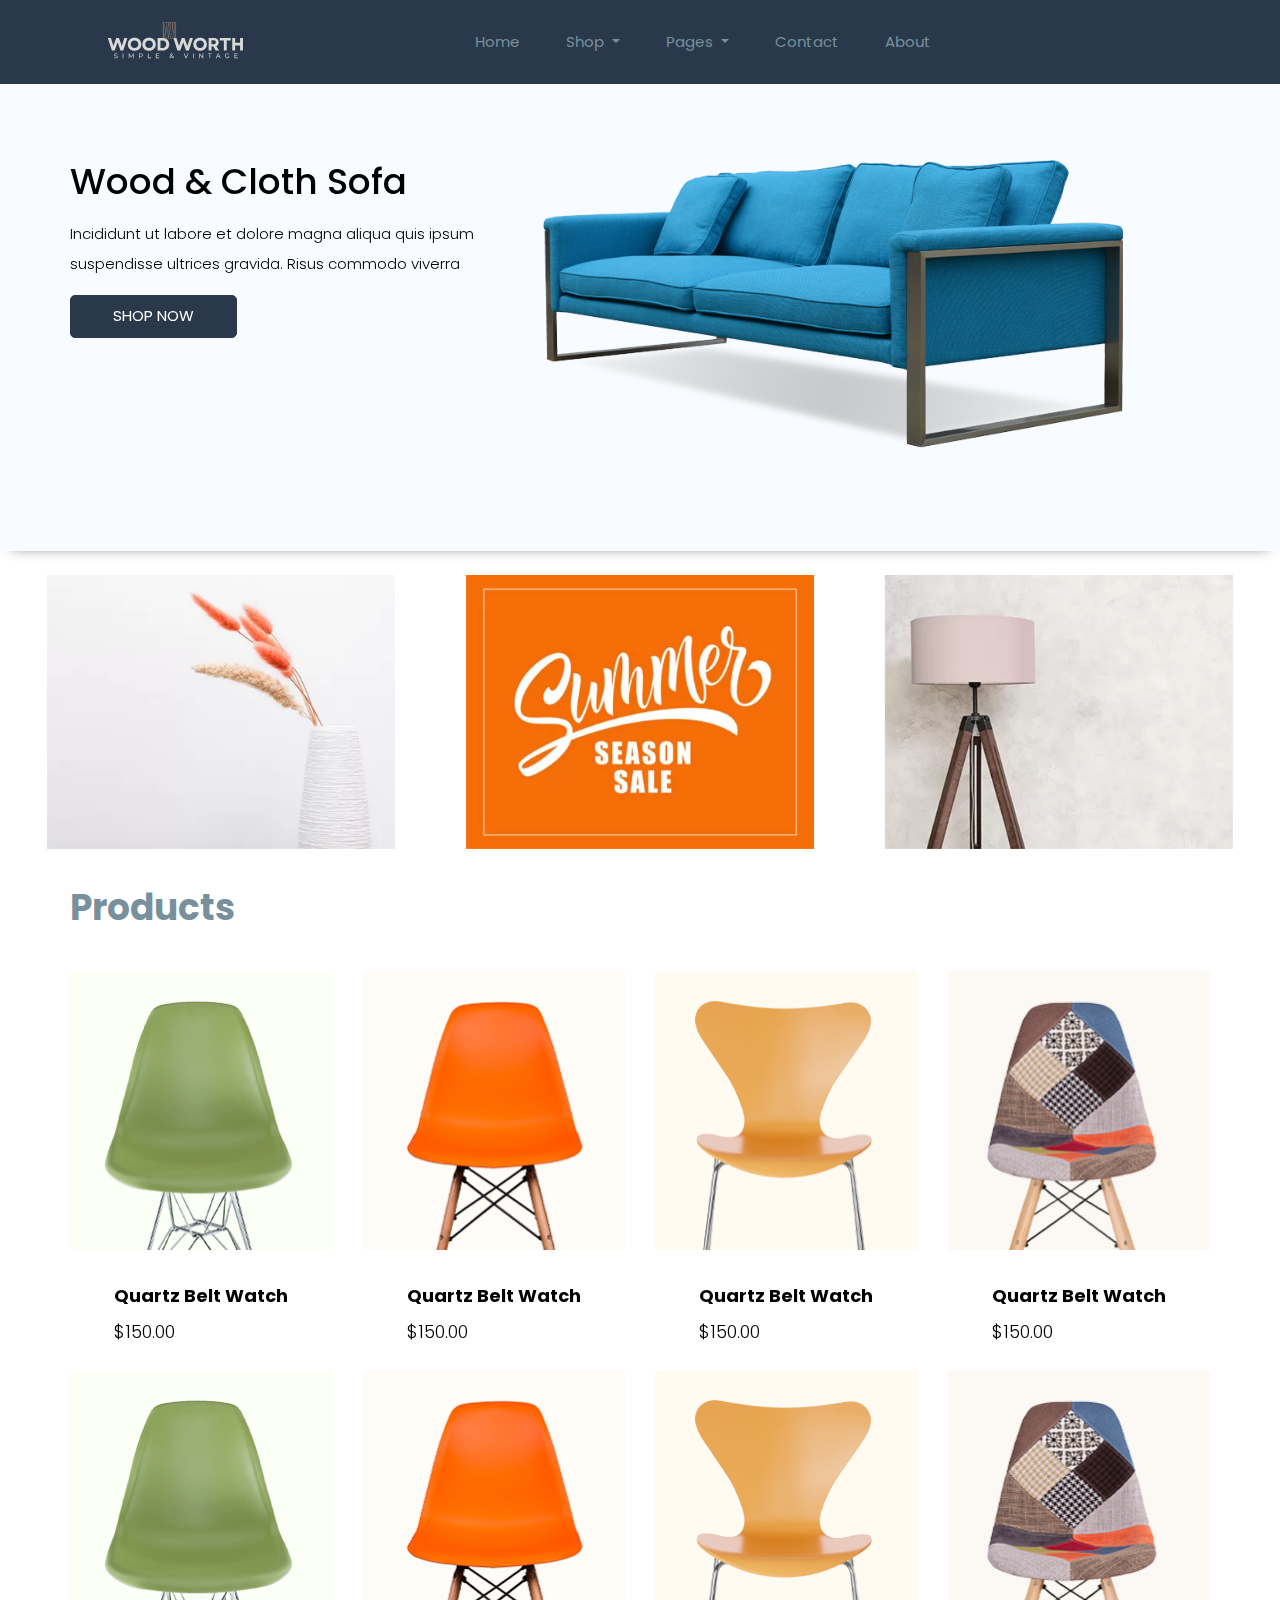
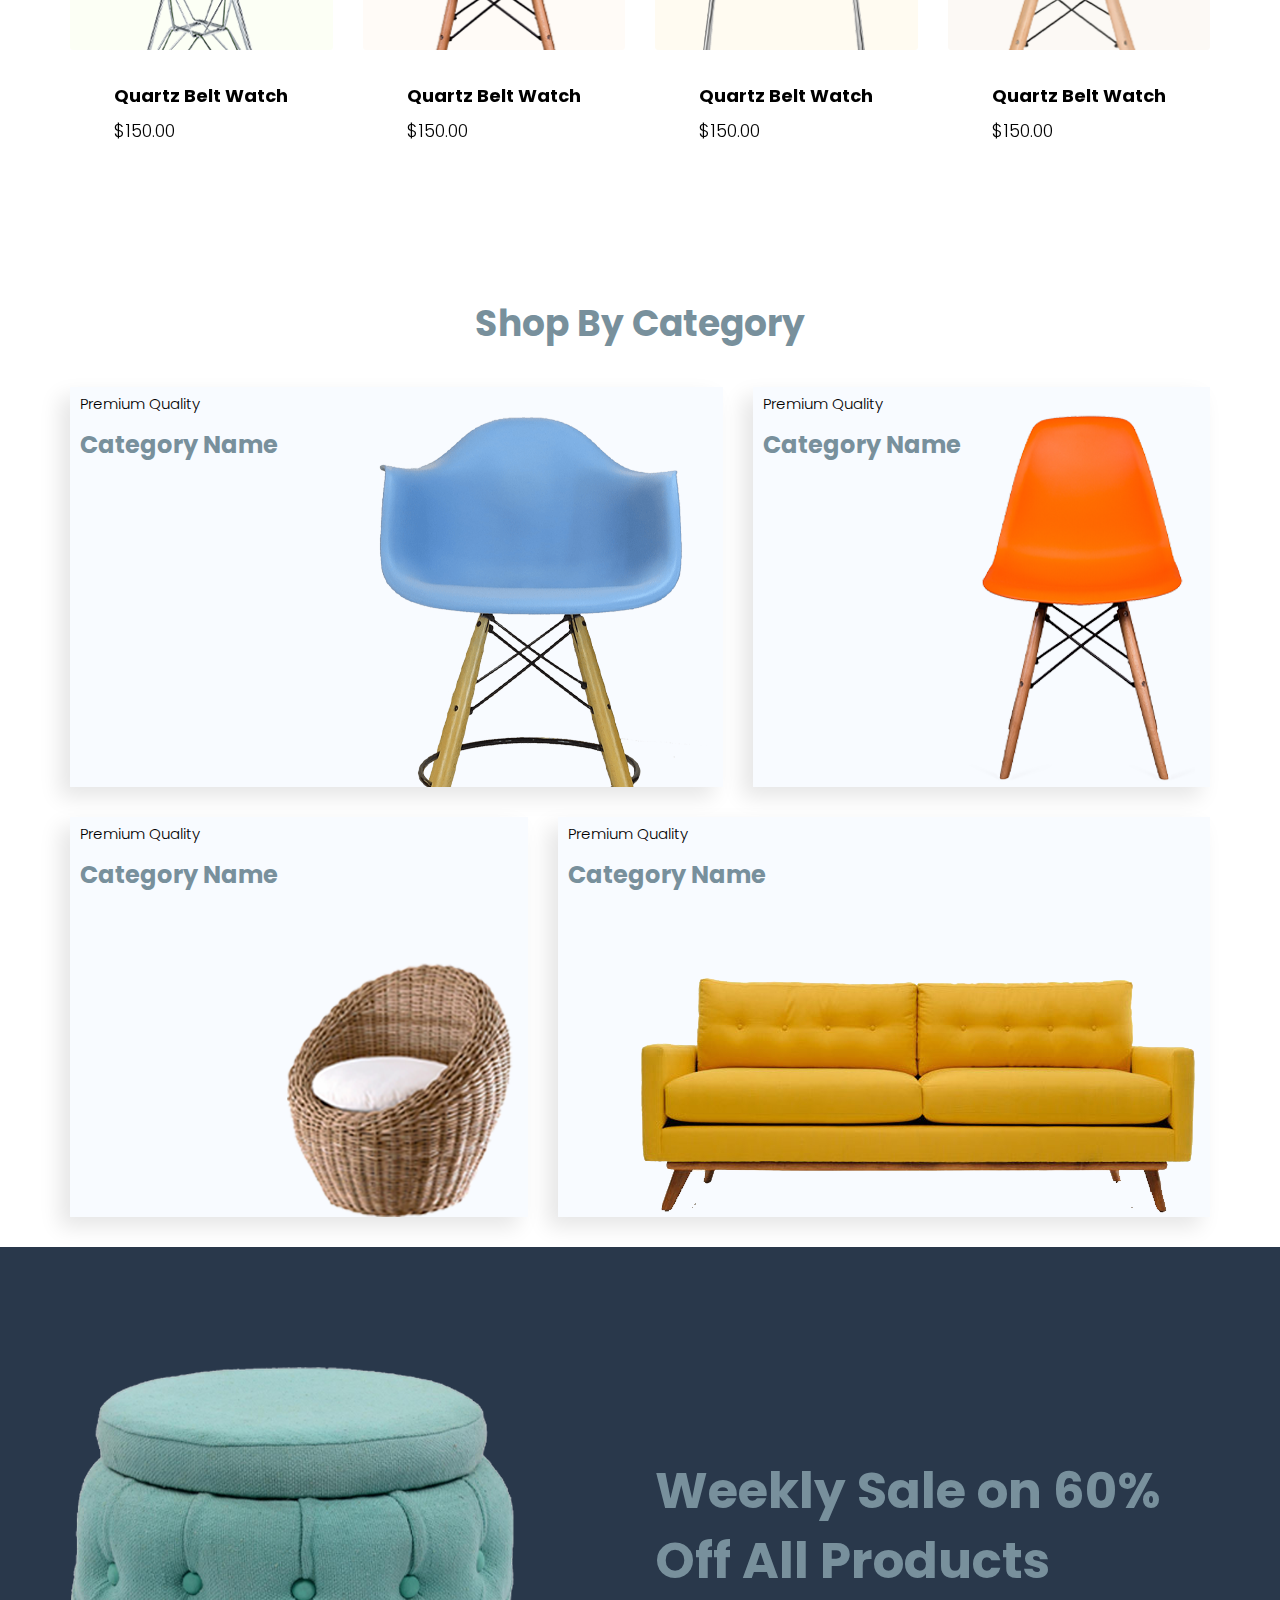
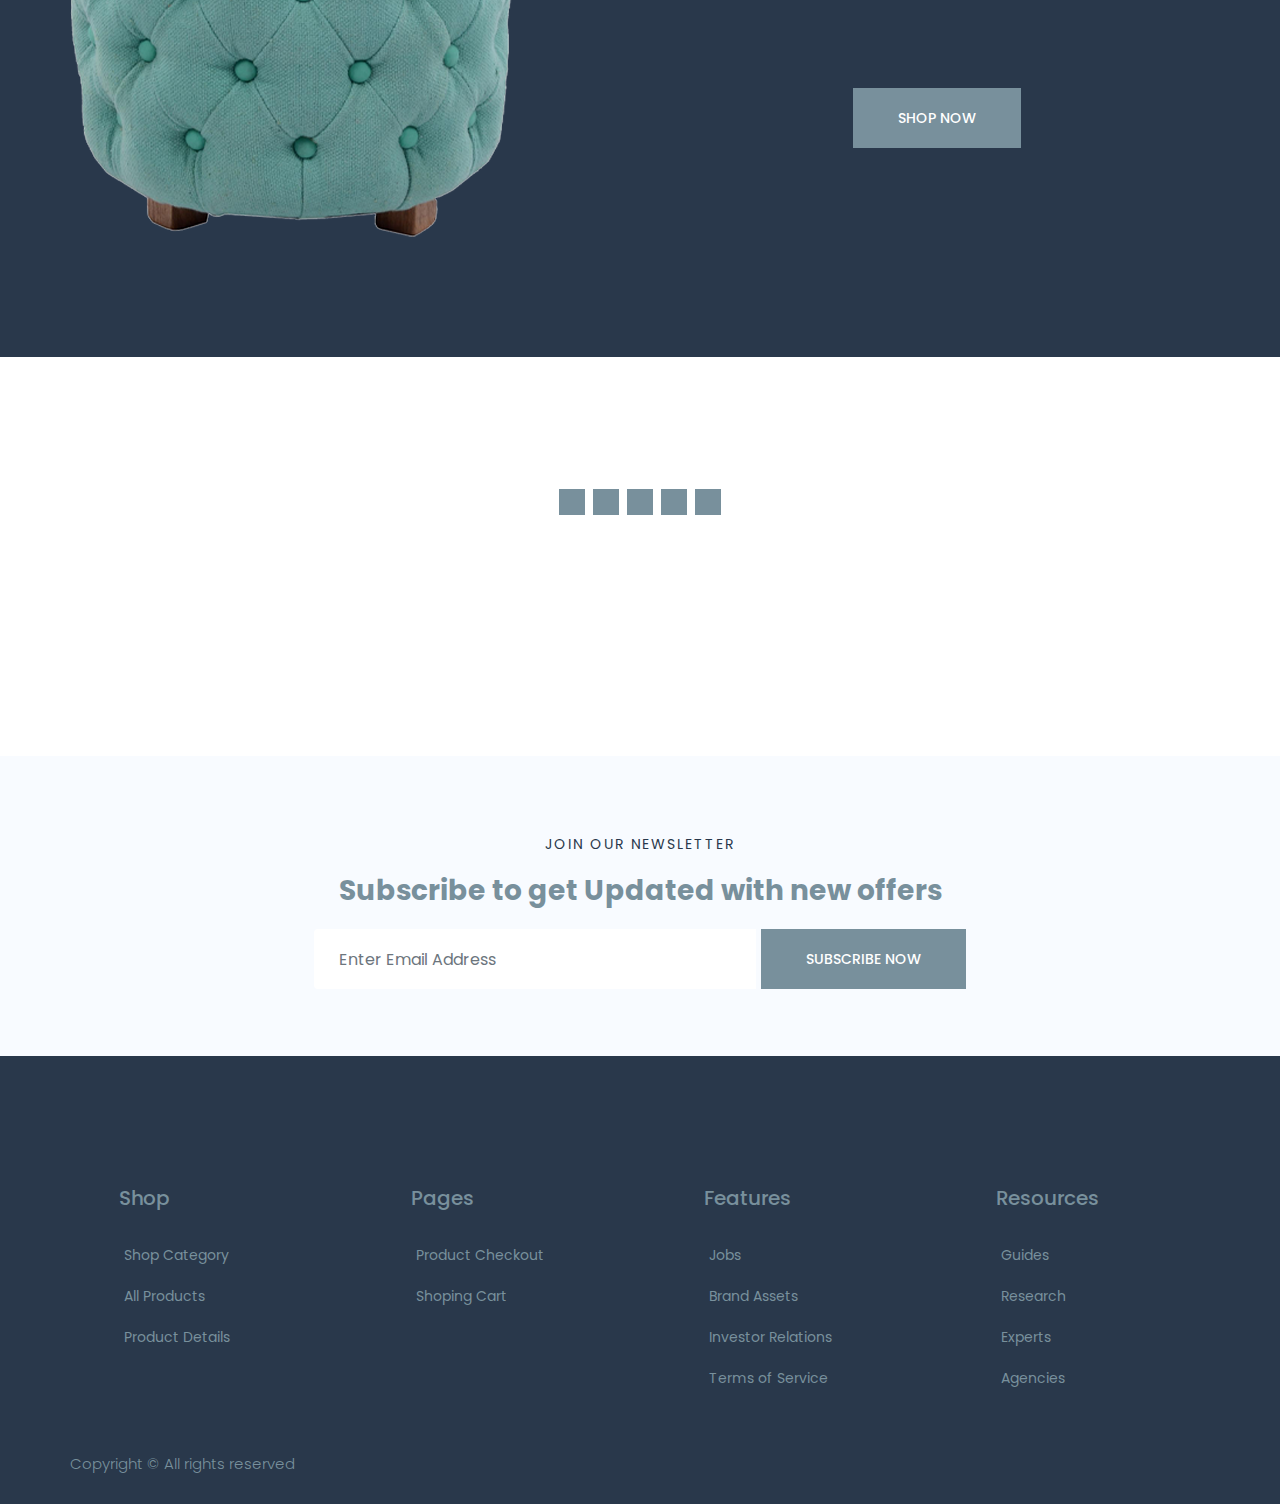
==== commit 49150c62: "suggested changes are done and personal changes" ====
--- a/index.html
+++ b/index.html
@@ -55,6 +55,9 @@
                     <div class="dropdown-menu" aria-labelledby="navbarDropdown_1">
                       <a class="dropdown-item" href="category.html">
                         shop category
+                      </a>
+                      <a class="dropdown-item" href="allproducts.html">
+                        All Products
                       </a>
                       <a class="dropdown-item" href="single-product.html">
                         product details
@@ -184,46 +187,46 @@
               </div>
           </div>
           <div class="row align-items-center justify-content-between">
-              <div class="col-lg-12">
-                  <div class="best_product_slider owl-carousel">
-                      <div class="single_product_item">
-                          <img src="assets/images/product/product_1.png" alt="">
-                          <div class="single_product_text">
-                              <h4>Quartz Belt Watch</h4>
-                              <h3>$150.00</h3>
-                          </div>
-                      </div>
-                      <div class="single_product_item">
-                          <img src="assets/images/product/product_2.png" alt="">
-                          <div class="single_product_text">
-                              <h4>Quartz Belt Watch</h4>
-                              <h3>$150.00</h3>
-                          </div>
-                      </div>
-                      <div class="single_product_item">
-                          <img src="assets/images/product/product_3.png" alt="">
-                          <div class="single_product_text">
-                              <h4>Quartz Belt Watch</h4>
-                              <h3>$150.00</h3>
-                          </div>
-                      </div>
-                      <div class="single_product_item">
-                          <img src="assets/images/product/product_4.png" alt="">
-                          <div class="single_product_text">
-                              <h4>Quartz Belt Watch</h4>
-                              <h3>$150.00</h3>
-                          </div>
-                      </div>
-                      <div class="single_product_item">
-                          <img src="assets/images/product/product_5.png" alt="">
-                          <div class="single_product_text">
-                              <h4>Quartz Belt Watch</h4>
-                              <h3>$150.00</h3>
-                          </div>
-                      </div>
-                  </div>
-              </div>
-          </div>
+            <div class="col-lg-12">
+                <div class="best_product_slider owl-carousel">
+                    <div class="single_product_item">
+                        <a href="single-product.html"><img src="assets/images/product/product_1.png" alt=""></a>
+                        <div class="single_product_text">
+                            <h4>Quartz Belt Watch</h4>
+                            <h3>$150.00</h3>
+                        </div>
+                    </div>
+                    <div class="single_product_item">
+                      <a href="single-product.html"><img src="assets/images/product/product_2.png" alt=""></a>
+                        <div class="single_product_text">
+                            <h4>Quartz Belt Watch</h4>
+                            <h3>$150.00</h3>
+                        </div>
+                    </div>
+                    <div class="single_product_item">
+                      <a href="single-product.html"><img src="assets/images/product/product_3.png" alt=""></a>
+                        <div class="single_product_text">
+                            <h4>Quartz Belt Watch</h4>
+                            <h3>$150.00</h3>
+                        </div>
+                    </div>
+                    <div class="single_product_item">
+                      <a href="single-product.html"><img src="assets/images/product/product_4.png" alt=""></a>
+                        <div class="single_product_text">
+                            <h4>Quartz Belt Watch</h4>
+                            <h3>$150.00</h3>
+                        </div>
+                    </div>
+                    <div class="single_product_item">
+                      <a href="single-product.html"><img src="assets/images/product/product_5.png" alt=""></a>
+                        <div class="single_product_text">
+                            <h4>Quartz Belt Watch</h4>
+                            <h3>$150.00</h3>
+                        </div>
+                    </div>
+                </div>
+            </div>
+        </div>
       </div>
   </section>
   <!-- END:: Best Seller Product Slider -->
@@ -235,35 +238,35 @@
             <div class="col-lg-12">
                 <div class="best_product_slider owl-carousel">
                     <div class="single_product_item">
-                        <img src="assets/images/product/product_1.png" alt="">
-                        <div class="single_product_text">
-                            <h4>Quartz Belt Watch</h4>
-                            <h3>$150.00</h3>
-                        </div>
-                    </div>
-                    <div class="single_product_item">
-                        <img src="assets/images/product/product_2.png" alt="">
-                        <div class="single_product_text">
-                            <h4>Quartz Belt Watch</h4>
-                            <h3>$150.00</h3>
-                        </div>
-                    </div>
-                    <div class="single_product_item">
-                        <img src="assets/images/product/product_3.png" alt="">
-                        <div class="single_product_text">
-                            <h4>Quartz Belt Watch</h4>
-                            <h3>$150.00</h3>
-                        </div>
-                    </div>
-                    <div class="single_product_item">
-                        <img src="assets/images/product/product_4.png" alt="">
-                        <div class="single_product_text">
-                            <h4>Quartz Belt Watch</h4>
-                            <h3>$150.00</h3>
-                        </div>
-                    </div>
-                    <div class="single_product_item">
-                        <img src="assets/images/product/product_5.png" alt="">
+                        <a href="single-product.html"><img src="assets/images/product/product_1.png" alt=""></a>
+                        <div class="single_product_text">
+                            <h4>Quartz Belt Watch</h4>
+                            <h3>$150.00</h3>
+                        </div>
+                    </div>
+                    <div class="single_product_item">
+                      <a href="single-product.html"><img src="assets/images/product/product_2.png" alt=""></a>
+                        <div class="single_product_text">
+                            <h4>Quartz Belt Watch</h4>
+                            <h3>$150.00</h3>
+                        </div>
+                    </div>
+                    <div class="single_product_item">
+                      <a href="single-product.html"><img src="assets/images/product/product_3.png" alt=""></a>
+                        <div class="single_product_text">
+                            <h4>Quartz Belt Watch</h4>
+                            <h3>$150.00</h3>
+                        </div>
+                    </div>
+                    <div class="single_product_item">
+                      <a href="single-product.html"><img src="assets/images/product/product_4.png" alt=""></a>
+                        <div class="single_product_text">
+                            <h4>Quartz Belt Watch</h4>
+                            <h3>$150.00</h3>
+                        </div>
+                    </div>
+                    <div class="single_product_item">
+                      <a href="single-product.html"><img src="assets/images/product/product_5.png" alt=""></a>
                         <div class="single_product_text">
                             <h4>Quartz Belt Watch</h4>
                             <h3>$150.00</h3>
--- a/assets/css/style.css
+++ b/assets/css/style.css
@@ -8125,7 +8125,8 @@
 }
 
 .contact-form-section button {
-  color: black;
+  color: white;
+  background-color: #29384B;
   padding: 10px 20px;
   border: 1px solid black;
   box-shadow: 0 0 5px #000;
@@ -8137,8 +8138,8 @@
 }
 
 .contact-form-section button:hover {
-  background-color: #29384B;
-  color: #fff;
+  background-color: white;
+  color: black;
 }
 
 .top-banner {
@@ -8389,6 +8390,7 @@
 
 .sort-by{
   display: flex;
+  gap: 0.5rem;
 }
 
 .product-search-button{
@@ -8513,3 +8515,49 @@
     width: 99%;
   }
 }
+
+@media (max-width: 320px){
+  .newsletter-btn {
+    margin-top: 50px;
+  }
+  .newsletter-btn a{
+    padding: 10px 5px !important;
+  }
+
+  .box-right h4, .box-right label{
+    font-size: 14px !important;
+  }
+
+  .box-right h3{
+    font-size: 15px !important;
+  }
+
+  .p_name, .subtotal{
+    margin-bottom: 10px;
+  }
+  .box-left hr, .box-right hr {
+    display: none !important;
+}
+
+.br-price{
+  margin-bottom: 45px;
+}
+
+.box-right label{
+  font-size: 10px !important;
+}
+
+.total_price{
+ margin-top: 18px; 
+}
+
+.product_details, .product_details p small {
+  font-size: 11px;
+  line-height: -2px;
+}
+
+#palypal{
+  margin-bottom: 20px;
+}
+
+}